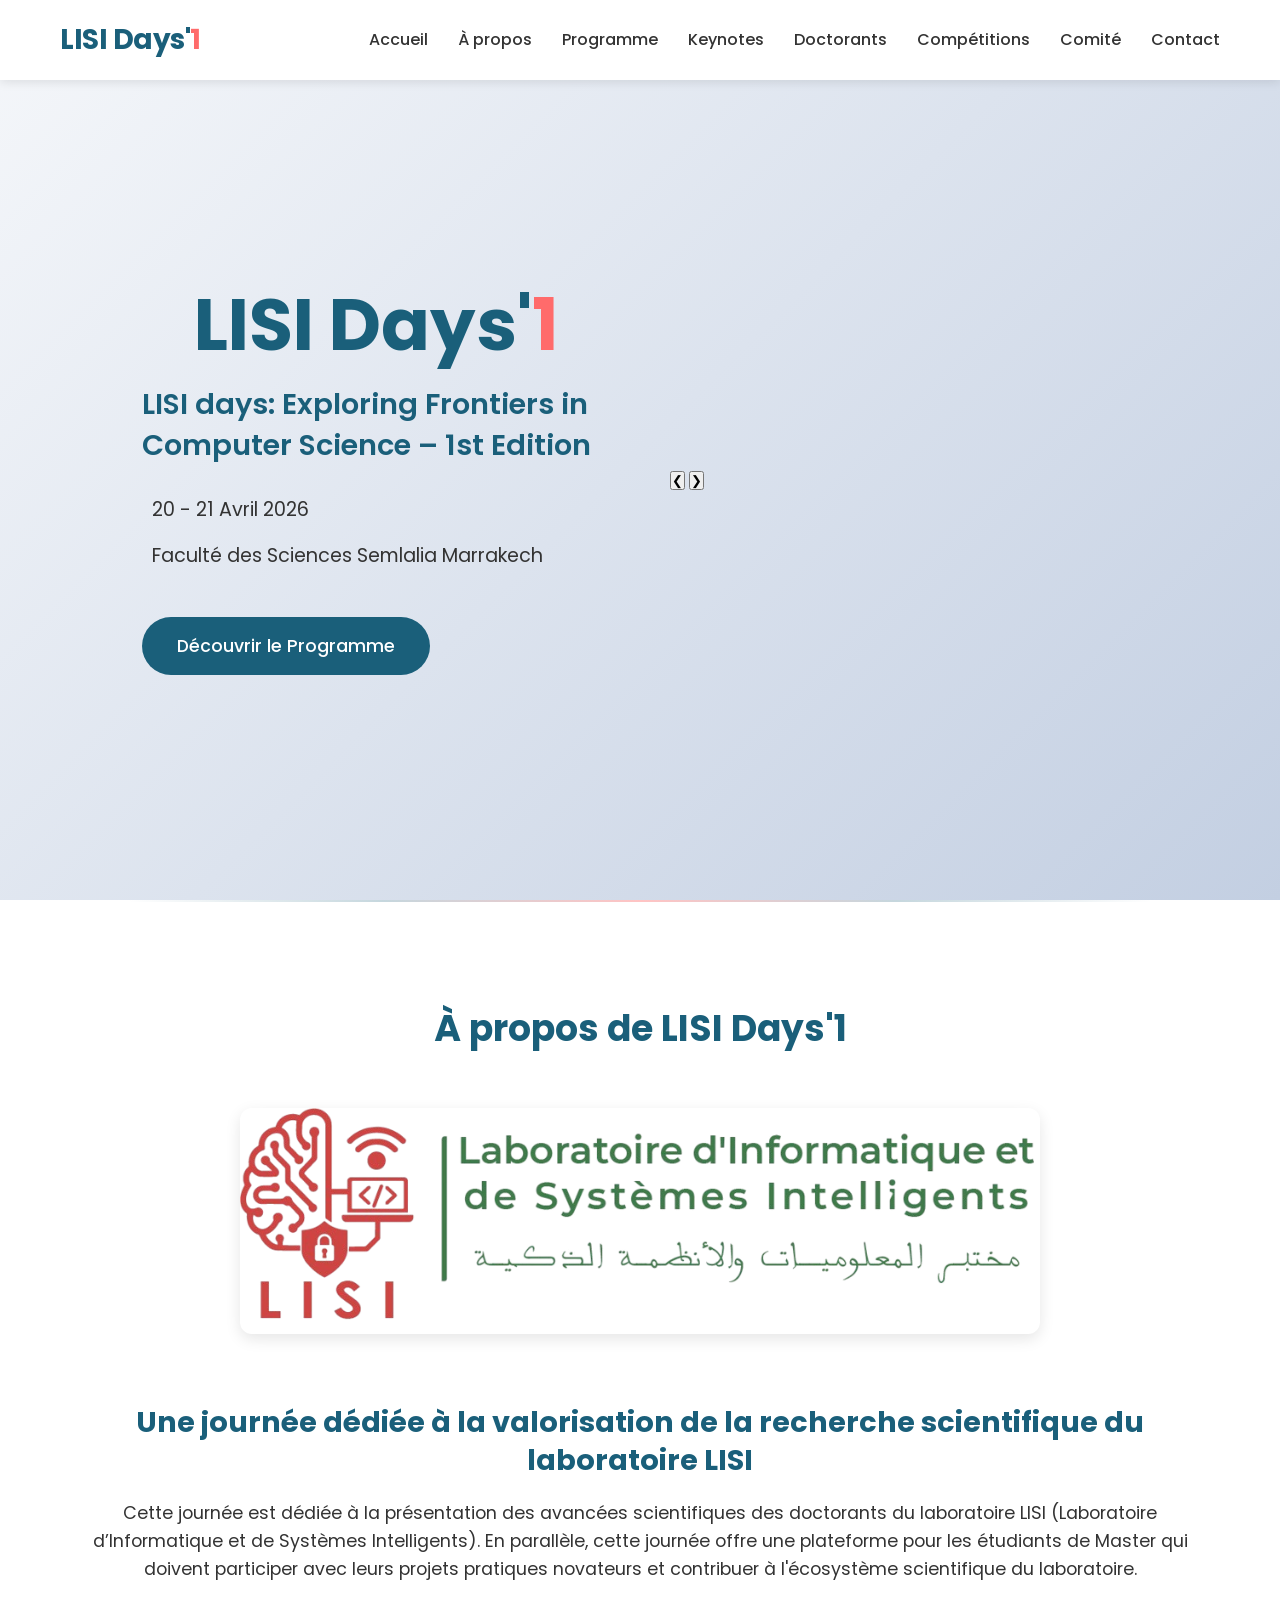
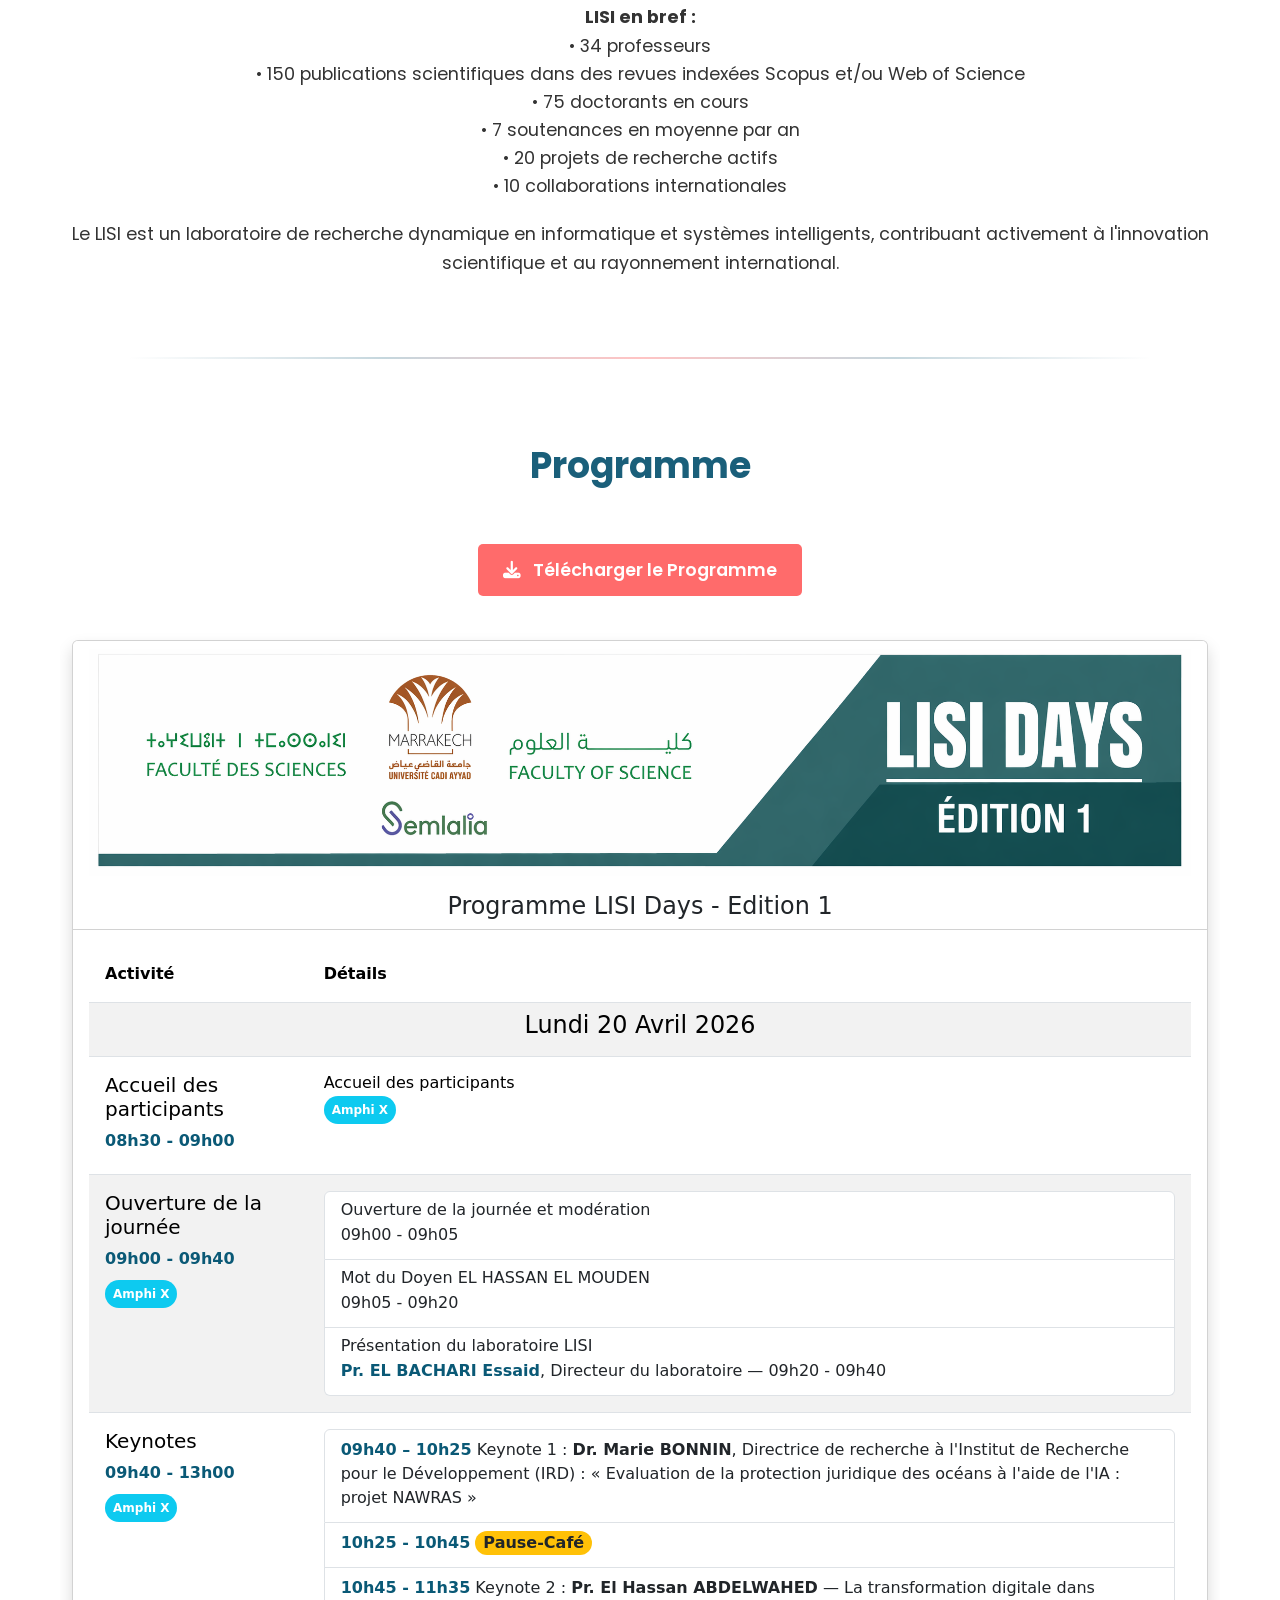
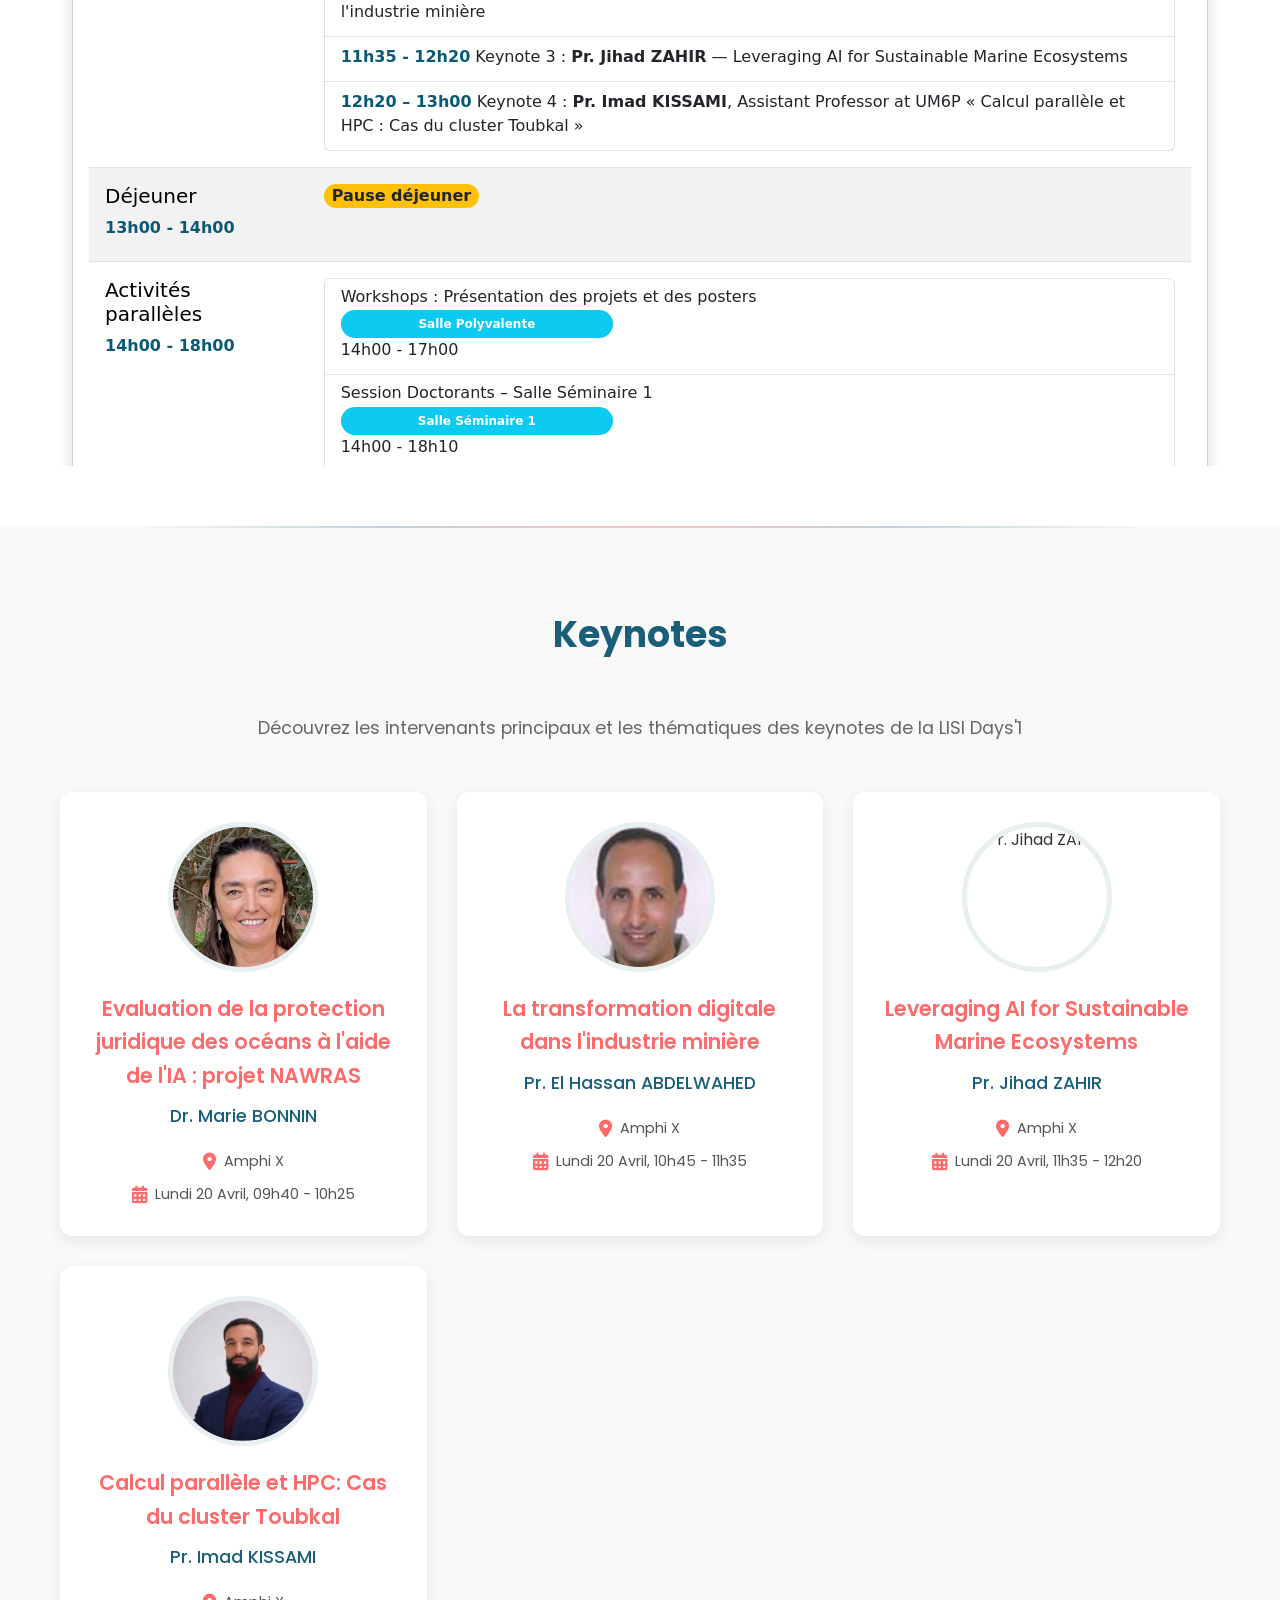
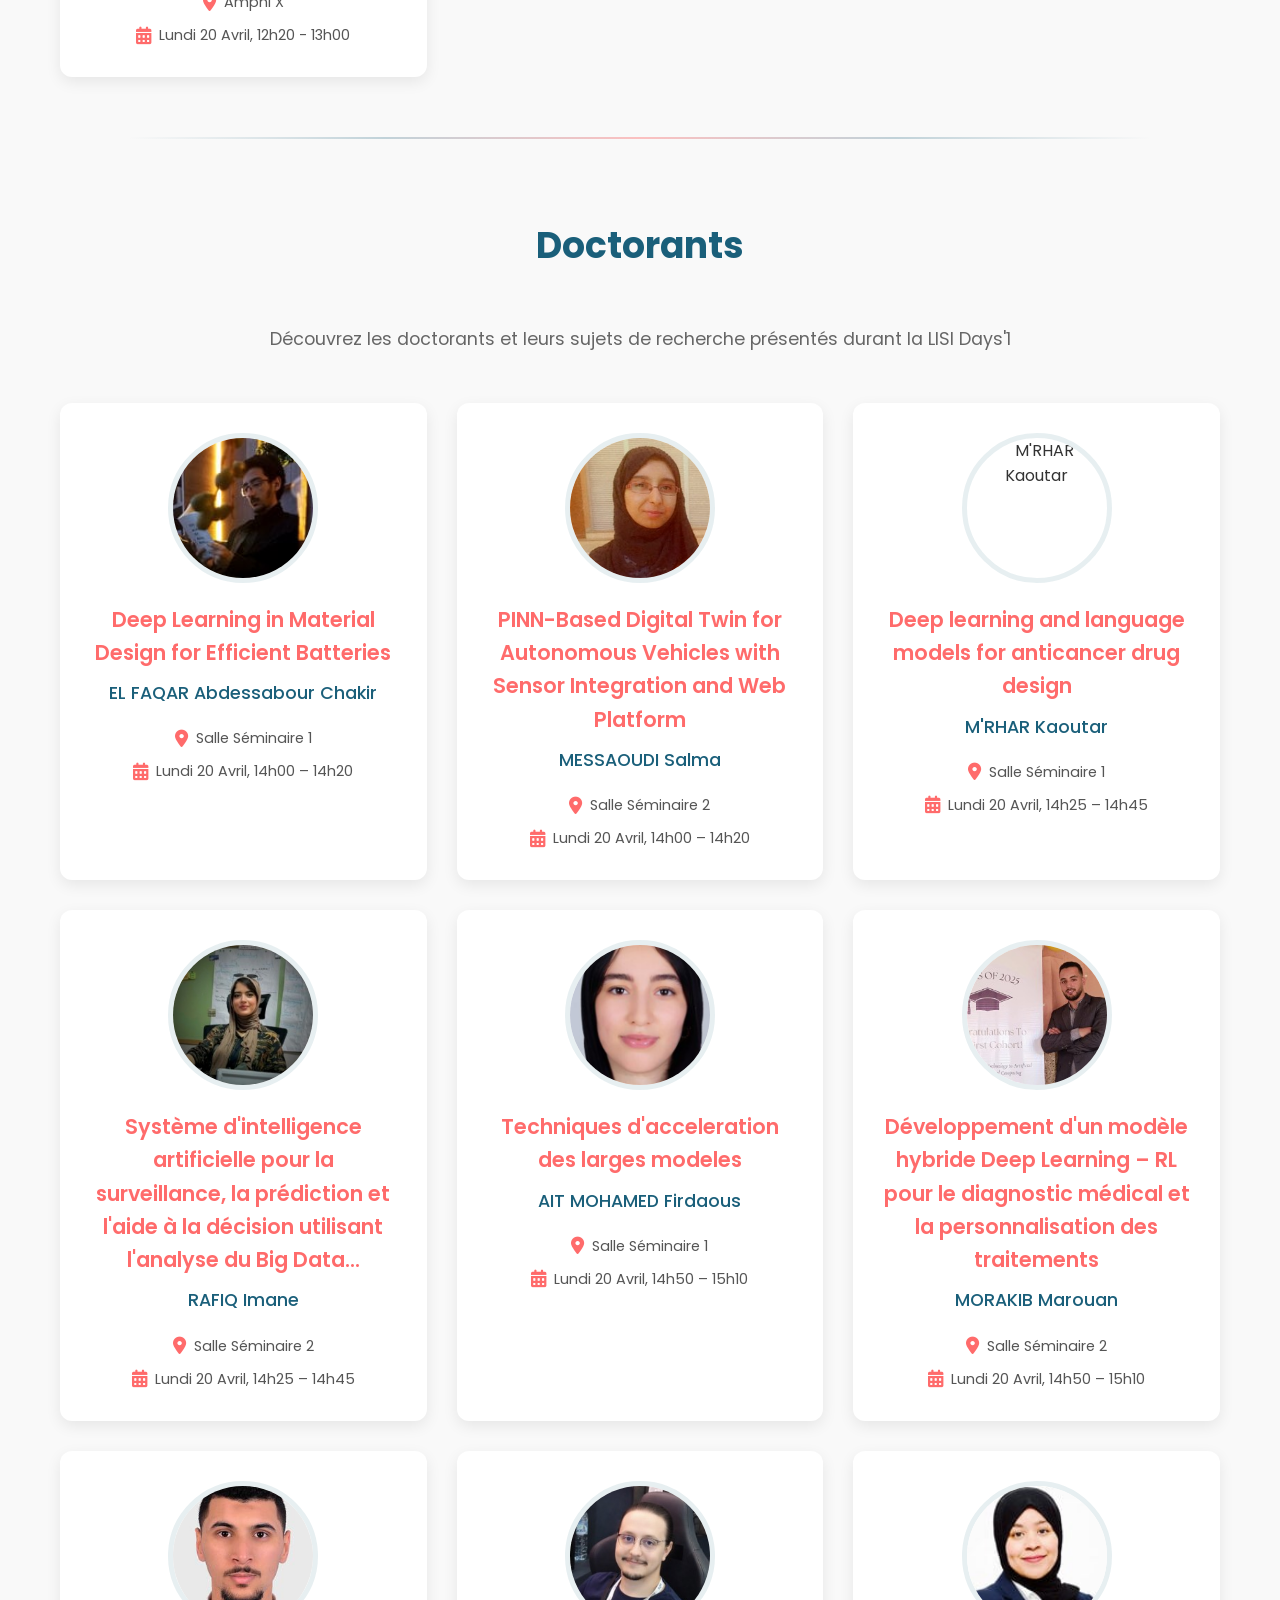
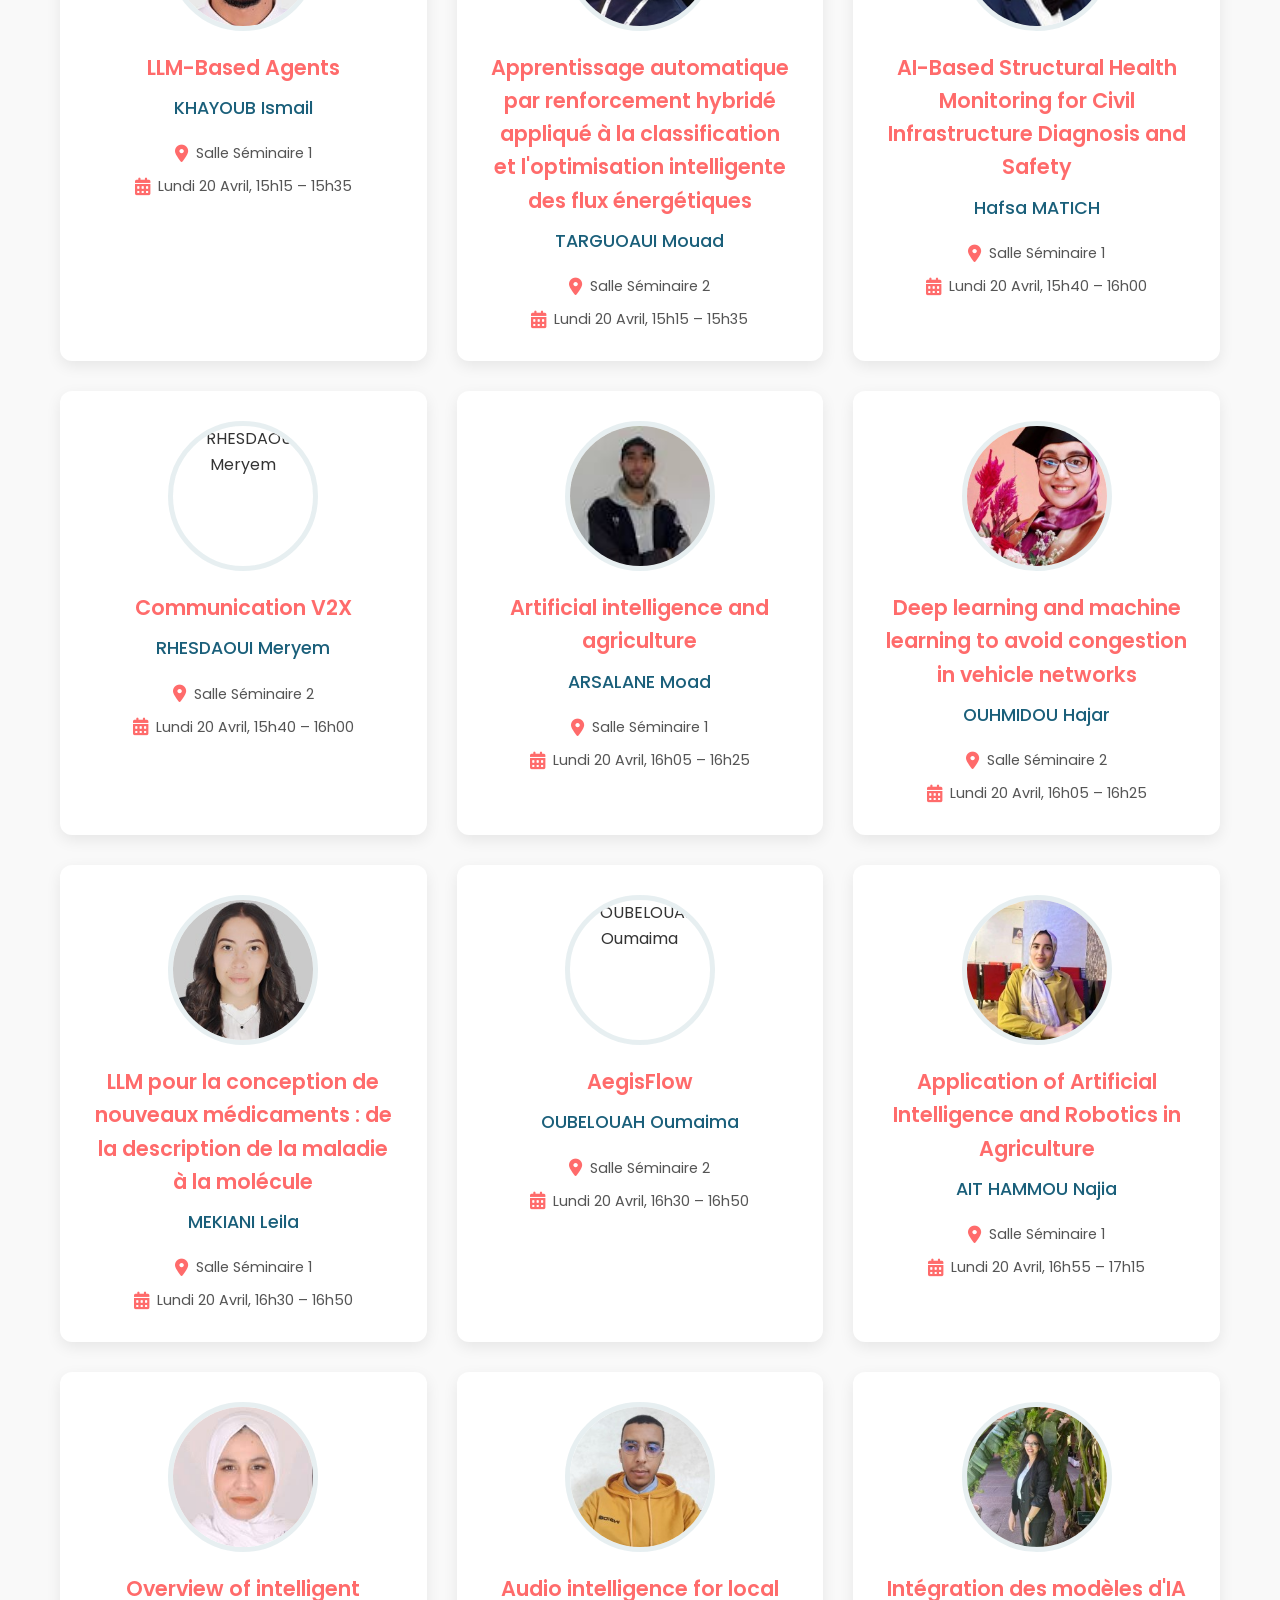
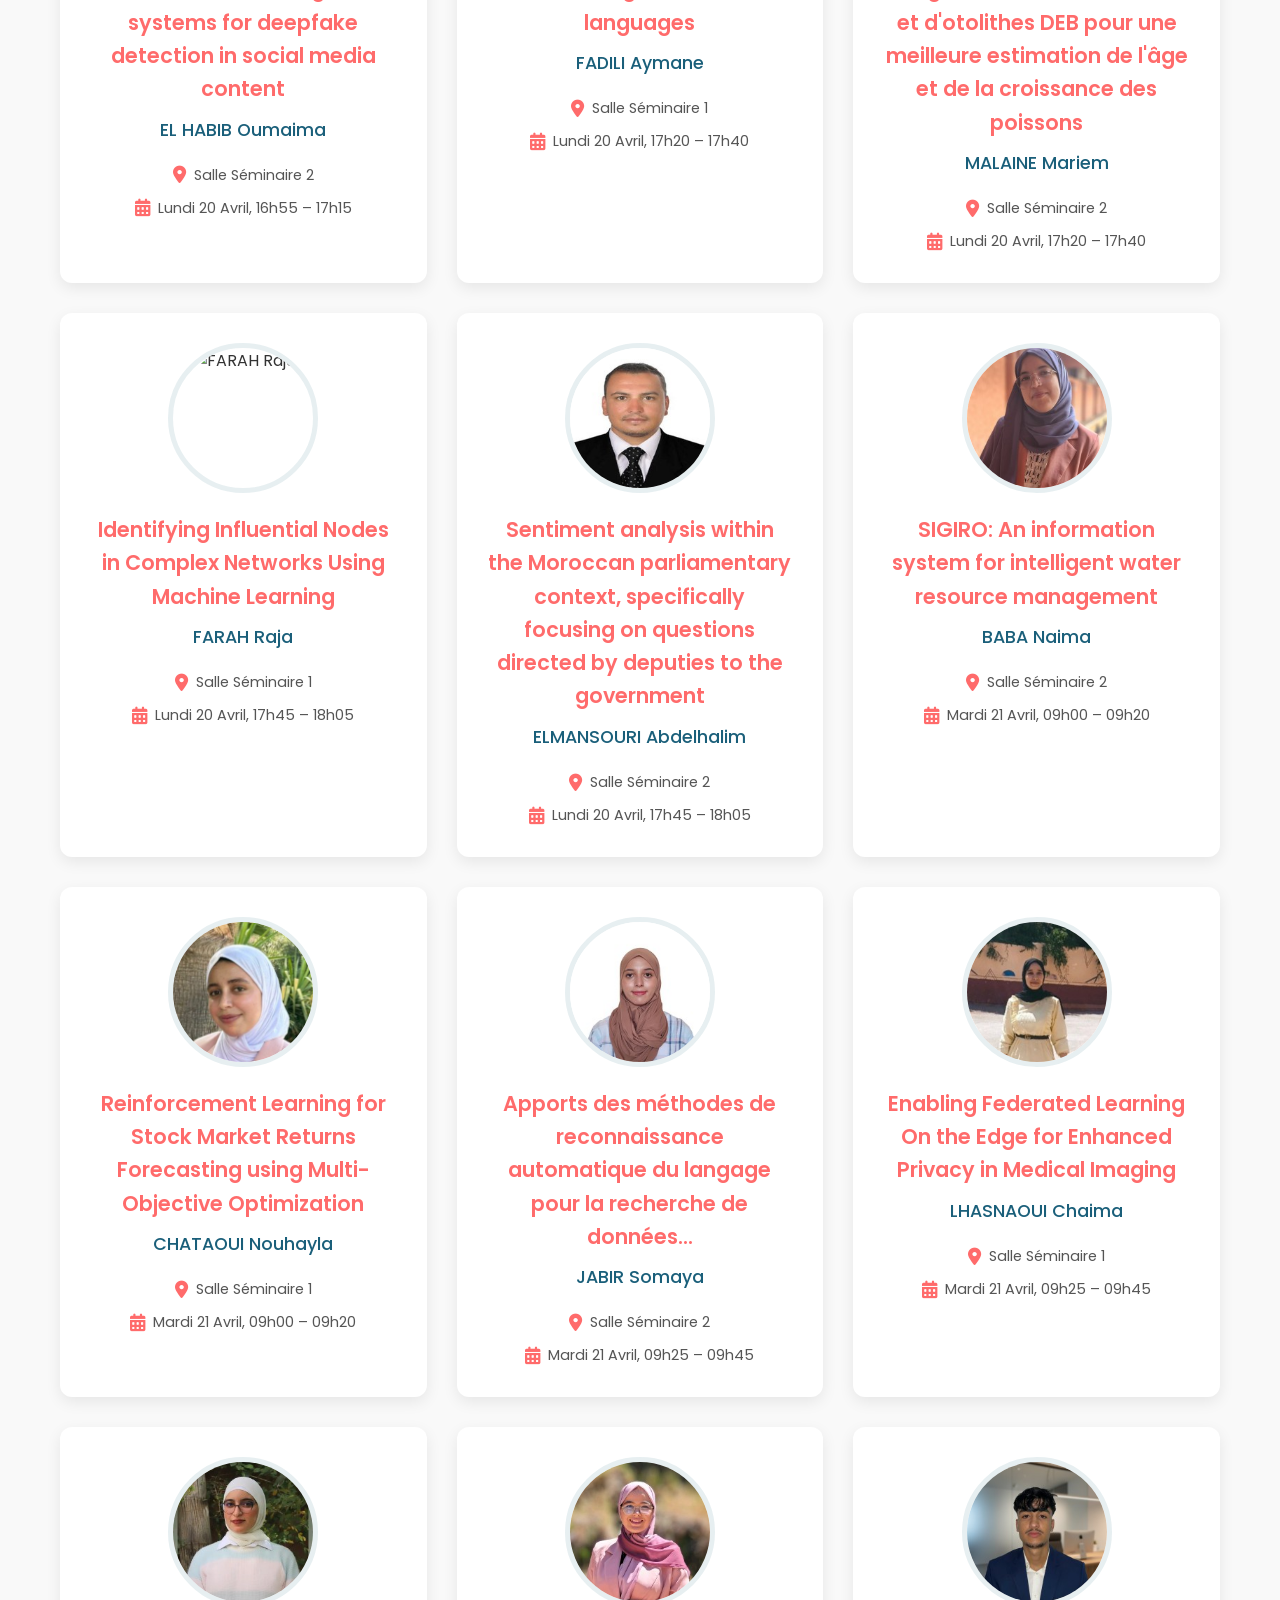
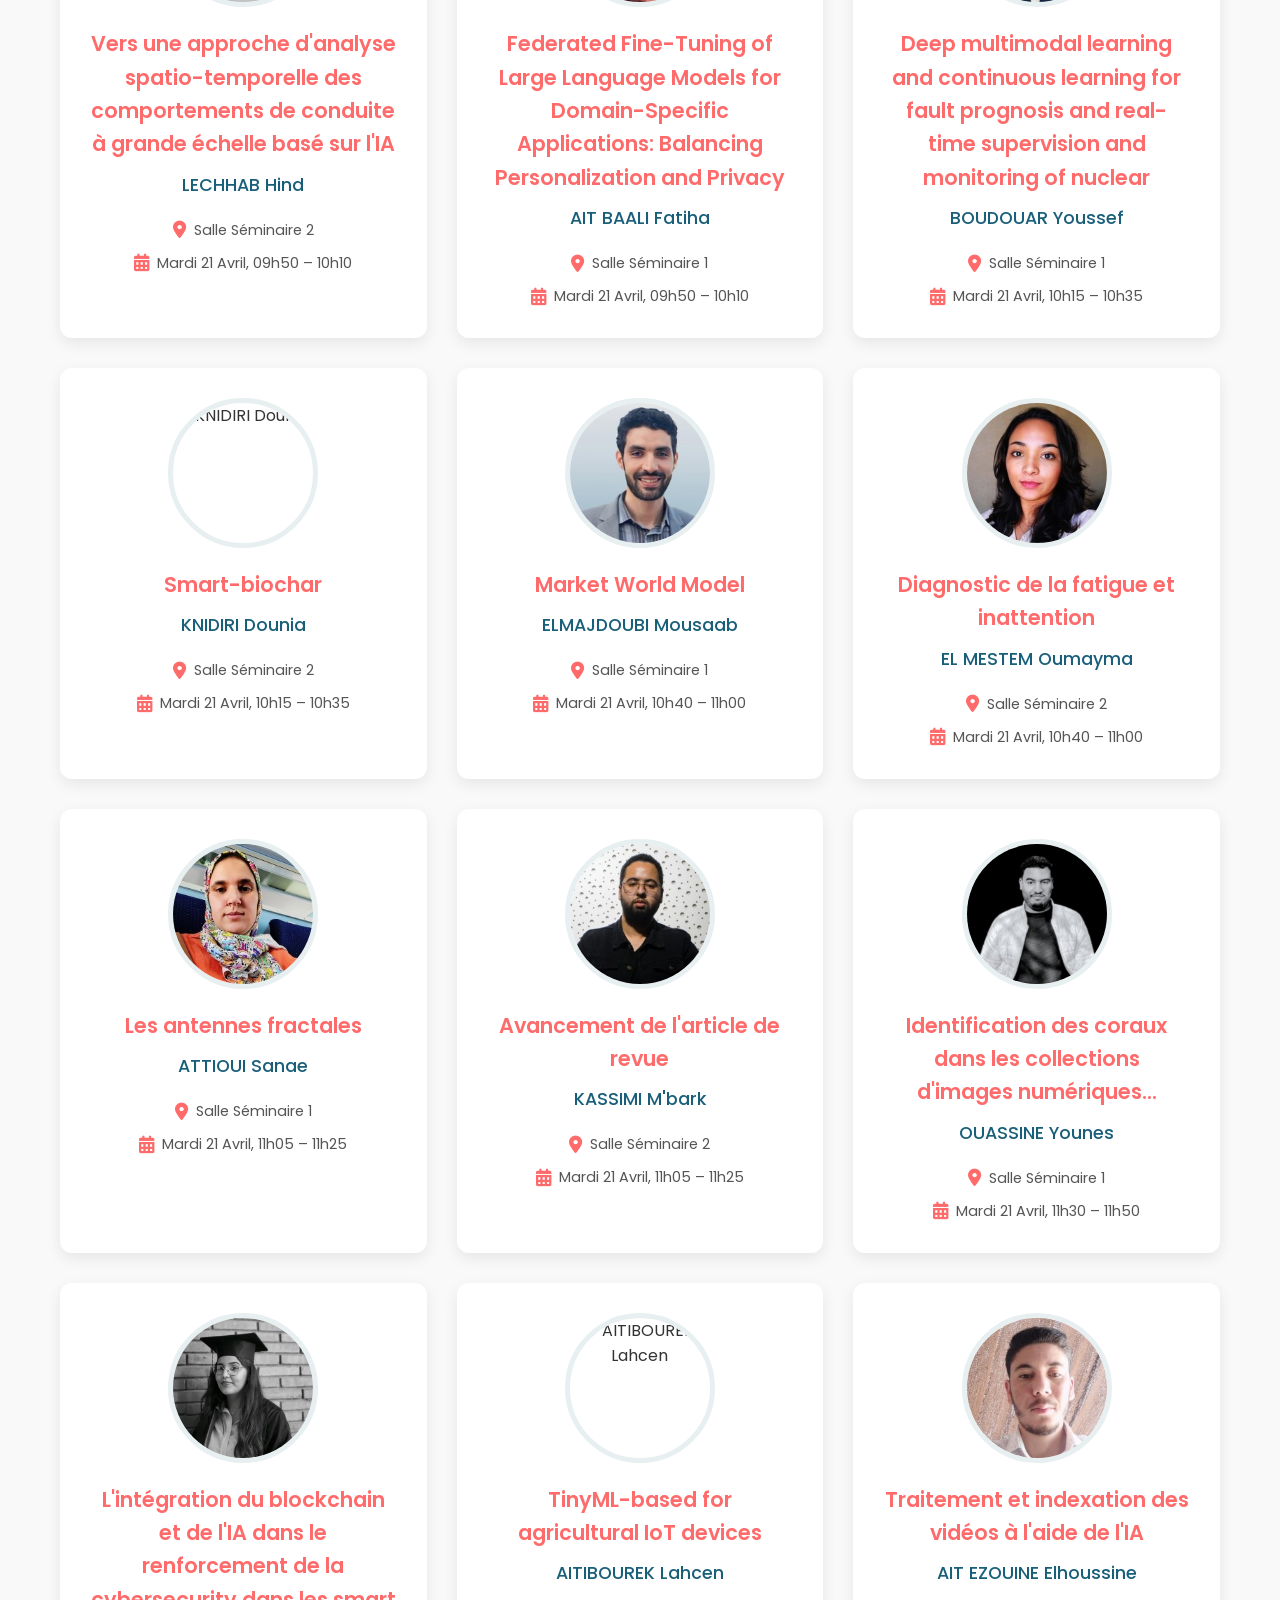
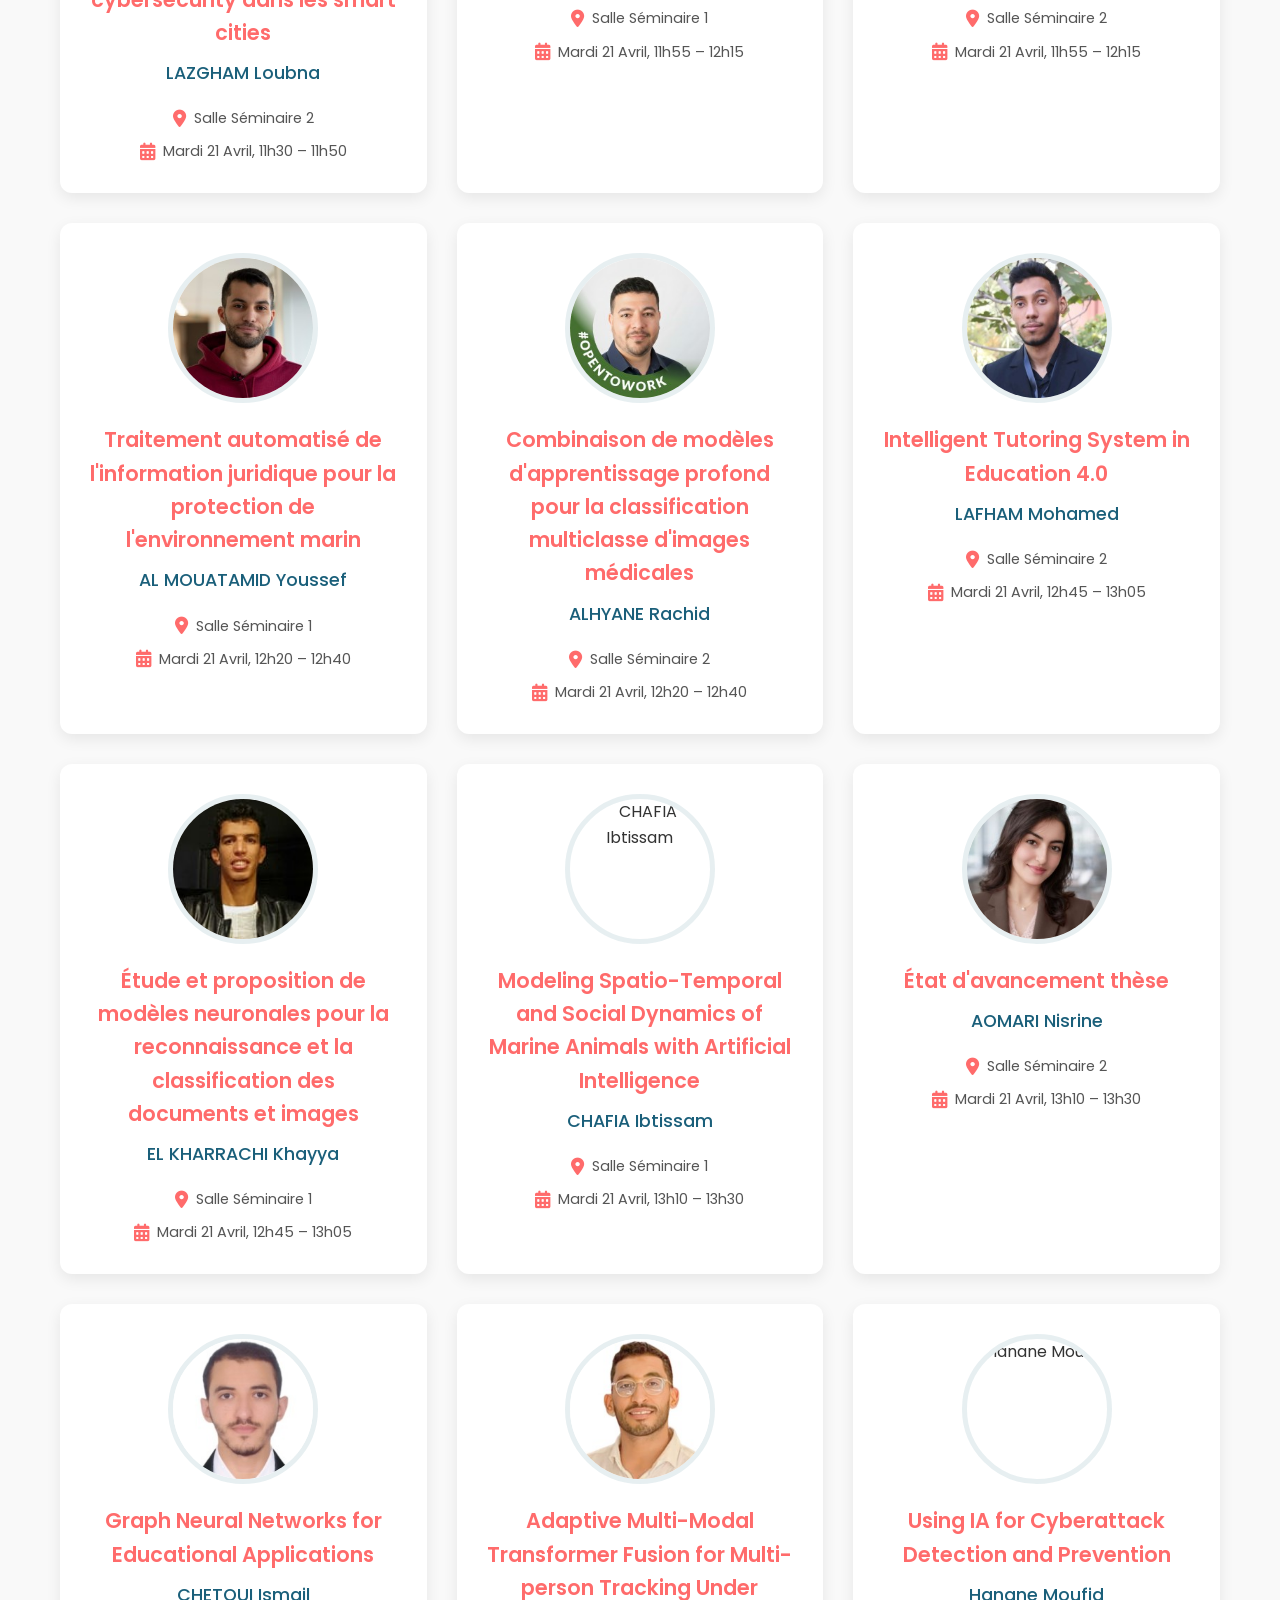
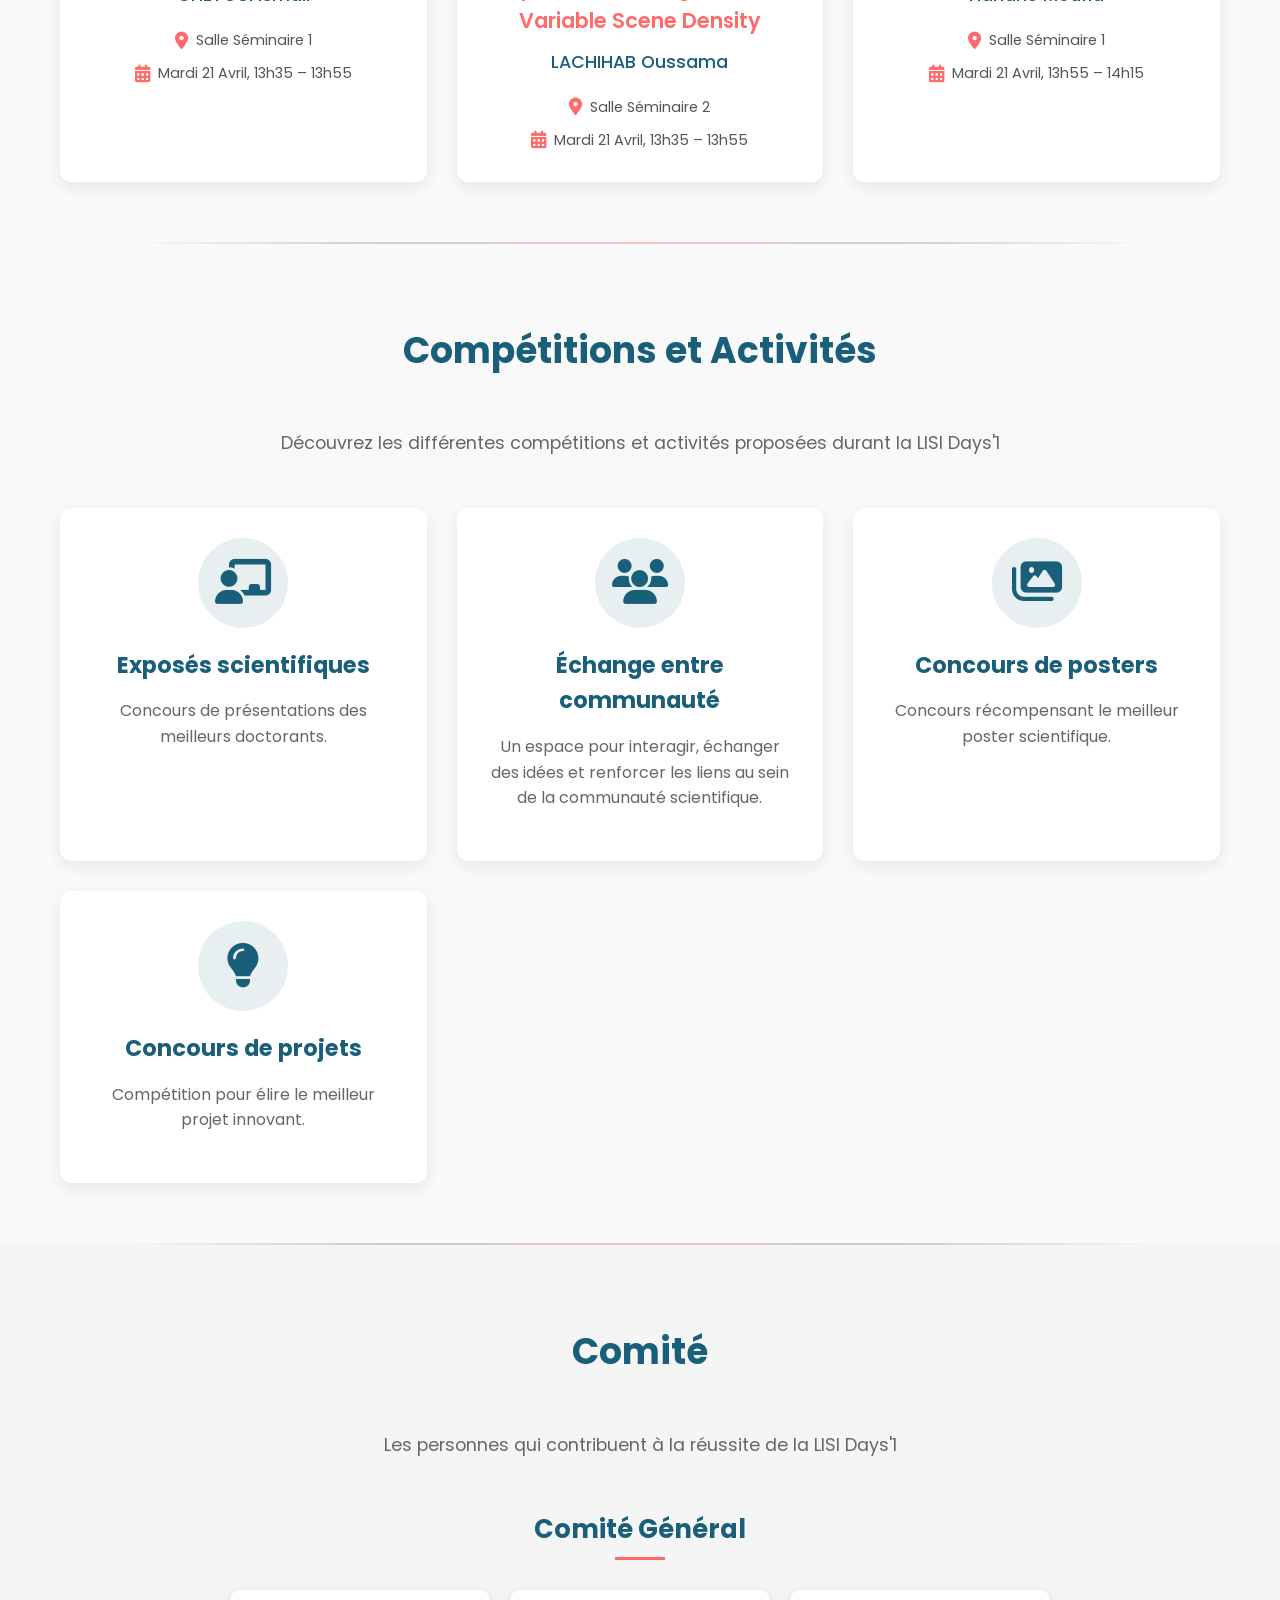
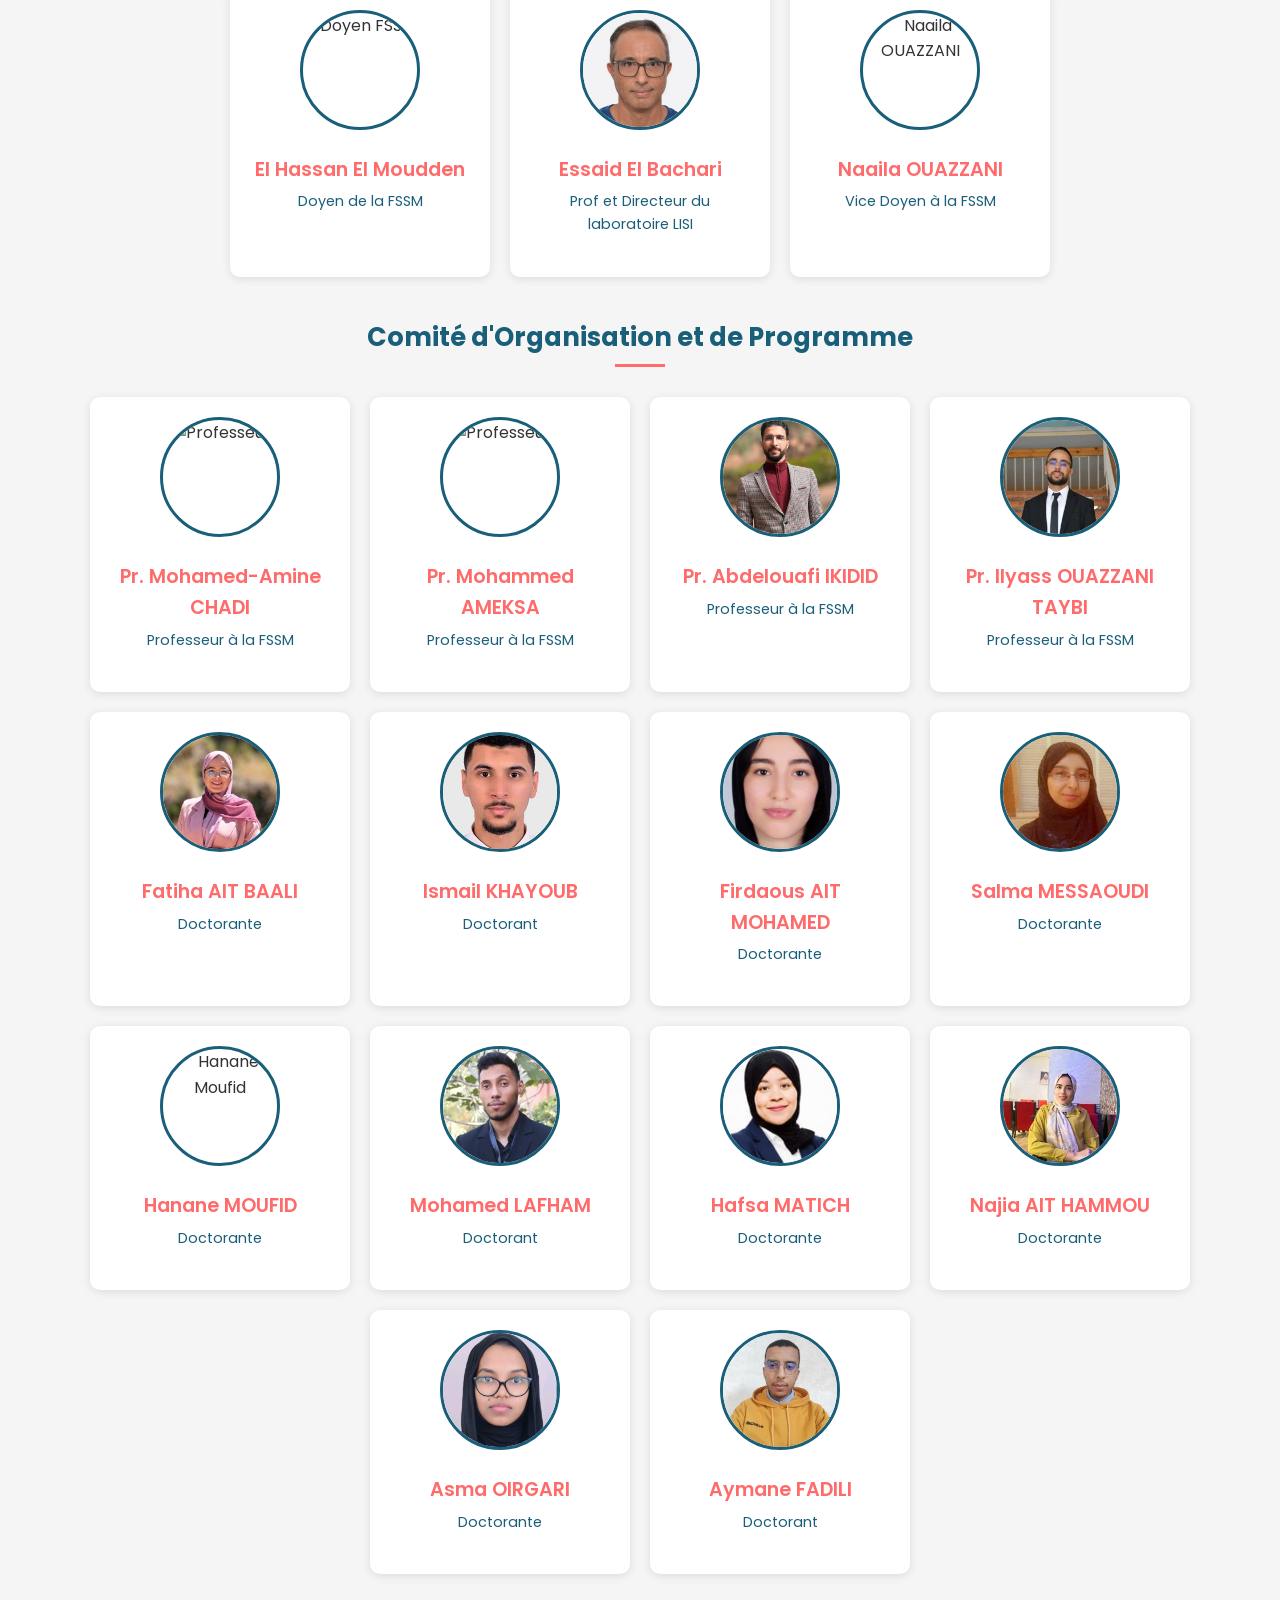
==== index.html @ 48414e9c "deploy21" ====
<!DOCTYPE html>

<html lang="fr">

<head>
  <script async="" src="https://www.googletagmanager.com/gtag/js?id=G-3JLZ805P6F"></script>
  <script>
    window.dataLayer = window.dataLayer || [];
    function gtag() { dataLayer.push(arguments); }
    gtag('js', new Date());

    gtag('config', 'G-3JLZ805P6F');
  </script>
  <meta charset="utf-8" />
  <meta content="width=device-width, initial-scale=1.0" name="viewport" />
  <link href="assets/images/icon.png" rel="icon" type="image/png" />
  <title>LISI Days1 - Lab Event</title>
  <!-- Favicon -->
  <link href="favicon.ico" rel="shortcut icon" type="image/x-icon" />
  <!-- CSS -->
  <link href="assets/css/style.css" rel="stylesheet" />
  <link href="assets/css/style_slider.css" rel="stylesheet" />
  <!-- Google Fonts -->
  <link href="https://fonts.googleapis.com" rel="preconnect" />
  <link crossorigin="" href="https://fonts.gstatic.com" rel="preconnect" />
  <link href="https://fonts.googleapis.com/css2?family=Poppins:wght@400;500;600;700&amp;display=swap"
    rel="stylesheet" />
  <!-- Font Awesome -->
  <link href="https://cdnjs.cloudflare.com/ajax/libs/font-awesome/6.4.0/css/all.min.css" rel="stylesheet" />
  <!-- Theme V2 -->
  <link href="assets/css/theme-v2.css" rel="stylesheet" />
</head>

<body>
  <!-- Header -->
  <header class="header" data-header="">
    <div class="container">
      <h1 class="logo">
        <a href="#">LISI Days'<span>1</span></a>
      </h1>
      <div class="menu-toggle" id="menuToggle">
        <span class="bar"></span>
        <span class="bar"></span>
        <span class="bar"></span>
      </div>
      <nav class="navbar" data-navbar="">
        <ul class="navbar-list">
          <li><a class="navbar-link" href="#home">Accueil</a></li>
          <li><a class="navbar-link" href="#about">À propos</a></li>
          <li><a class="navbar-link" href="#schedule">Programme</a></li>
          <li><a class="navbar-link" href="#conferences">Keynotes</a></li>
          <li><a class="navbar-link" href="#workshops">Doctorants</a></li>
          <li><a class="navbar-link" href="#competitions">Compétitions</a></li>
          <li><a class="navbar-link" href="#comite">Comité</a></li>
          <li><a class="navbar-link" href="#contact">Contact</a></li>
        </ul>
      </nav>
    </div>
  </header>
  <main>
    <!-- Hero Section -->
    <section class="hero" id="home">
      <div class="container">
        <div class="hero-content">
          <div class="hero-text">
            <h1 class="hero-title">LISI Days'<span>1</span></h1>
            <div class="hero-subtitle">
              <span class="highlight">LISI days: Exploring Frontiers in Computer Science – 1st Edition</span>
            </div>
            <div class="hero-date">
              <ion-icon name="calendar-outline"></ion-icon>
              20 - 21 Avril 2026
            </div>
            <div class="hero-location">
              <ion-icon name="location-outline"></ion-icon>
              Faculté des Sciences Semlalia Marrakech
            </div>
            <a class="hero-cta" href="#schedule">
              Découvrir le Programme
            </a>
          </div>
          <div class="hero-image">
            <div class="slider-container" id="imageSlider">
              <!-- Images will be added via JavaScript -->
            </div>
            <button class="slider-arrow prev" id="prevBtn">❮</button>
            <button class="slider-arrow next" id="nextBtn">❯</button>
            <div class="slider-controls" id="sliderDots"></div>
          </div>
        </div>
      </div>
    </section>
    <!-- Section À propos -->
    <section class="about" id="about">
      <div class="container">
        <h2 class="section-title">À propos de LISI Days'1</h2>
        <div class="about-content" style="flex-direction: column; align-items: center; text-align: center;">
          <div class="about-images" style="width: 100%; display: flex; justify-content: center;">
            <div class="image-grid" style="max-width: 800px; width: 100%;">

              <img alt="Atelier d'intelligence artificielle" class="about-img" src="assets/images/comite/semaine2.png"
                style="height: auto; max-height: 400px; object-fit: cover; width: 100%;" />
            </div>
          </div>
          <div class="about-text" style="align-items: center;">
            <h3 class="about-subtitle">Une journée dédiée à la valorisation de la recherche scientifique du laboratoire
              LISI</h3>
            <p class="about-description">
              Cette journée est dédiée à la présentation des avancées scientifiques des doctorants du laboratoire LISI
              (Laboratoire d’Informatique et de Systèmes Intelligents).
              En parallèle, cette journée offre une plateforme pour les étudiants de Master qui doivent participer avec
              leurs projets pratiques novateurs et contribuer à l'écosystème scientifique du laboratoire.
            </p>
            <p class="about-description">
              <strong>LISI en bref :</strong><br />
              • 34 professeurs<br />
              • 150 publications scientifiques dans des revues indexées Scopus et/ou Web of Science<br />
              • 75 doctorants en cours<br />
              • 7 soutenances en moyenne par an<br />
              • 20 projets de recherche actifs<br />
              • 10 collaborations internationales
            </p>
            <p class="about-description">
              Le LISI est un laboratoire de recherche dynamique en informatique et systèmes intelligents, contribuant
              activement à l'innovation scientifique et au rayonnement international.
            </p>
          </div>
        </div>
      </div>
    </section>
    <!-- Programme Section -->
    <section class="schedule" id="schedule">
      <div class="container">
        <h2 class="section-title">Programme</h2>
        <!-- Ajout du bouton de téléchargement -->
        <div class="download-container" style="text-align: center; margin-bottom: 20px;">
          <a class="hero-cta" download="" href="./assets/pdf/Programme_LISIDays.pdf"
            style="display: inline-block; background-color: #ff6b6b; color: white; padding: 12px 25px; border-radius: 5px; text-decoration: none; font-weight: 600; margin: 0 auto;">
            <i class="fas fa-download" style="margin-right: 8px;"></i> Télécharger le Programme
          </a>
        </div>
        <!-- Utilisation de la balise object pour afficher le PDF de manière responsive -->
        <div class="schedule-container" style="width: 100%; height: 0; padding-bottom: 125%; position: relative;">
          <object data="prog.html"
            style="width: 100%; height: 100%; position: absolute; top: 0; left: 0; border: none; -webkit-overflow-scrolling: touch;">
          </object>
        </div>
      </div>
    </section>
    <!-- Section Keynotes -->
    <section class="speakers" id="conferences">
      <div class="container">
        <h2 class="section-title">Keynotes</h2>
        <p class="section-description">Découvrez les intervenants principaux et les thématiques des keynotes de la
          LISI Days'1</p>
        <div class="speakers-grid">
          <!-- Keynote 1 -->
          <div class="speaker-card">
            <div class="speaker-image-circle">
              <img alt="Pr. Marie BONNIN" src="assets/images/speaker/Marie_BONNIN.png" />
            </div>
            <div class="speaker-info">
              <h3 class="speaker-talk-title">Evaluation de la protection juridique des océans à l'aide de l'IA : projet
                NAWRAS</h3>
              <p class="speaker-name">Dr. Marie BONNIN</p>
              <div class="speaker-details">
                <span><i class="fas fa-map-marker-alt"></i> Amphi X</span>
                <span><i class="fas fa-calendar-alt"></i> Lundi 20 Avril, 09h40 - 10h25</span>
              </div>
            </div>
          </div>
          <!-- Keynote 2 -->
          <div class="speaker-card">
            <div class="speaker-image-circle">
              <img alt="El Hassan ABDELWAHED" src="assets/images/speaker/ABDELWAHED.jpg" />
            </div>
            <div class="speaker-info">
              <h3 class="speaker-talk-title">La transformation digitale dans l'industrie minière</h3>
              <p class="speaker-name">Pr. El Hassan ABDELWAHED</p>
              <div class="speaker-details">
                <span><i class="fas fa-map-marker-alt"></i> Amphi X</span>
                <span><i class="fas fa-calendar-alt"></i> Lundi 20 Avril, 10h45 - 11h35</span>
              </div>
            </div>
          </div>
          <!-- Keynote 3 -->
          <div class="speaker-card">
            <div class="speaker-image-circle">
              <img alt="Pr. Jihad ZAHIR" src="assets/images/speaker/jihad.jpeg" />
            </div>
            <div class="speaker-info">
              <h3 class="speaker-talk-title">Leveraging AI for Sustainable Marine Ecosystems</h3>
              <p class="speaker-name">Pr. Jihad ZAHIR</p>
              <div class="speaker-details">
                <span><i class="fas fa-map-marker-alt"></i> Amphi X</span>
                <span><i class="fas fa-calendar-alt"></i> Lundi 20 Avril, 11h35 - 12h20</span>
              </div>
            </div>
          </div>
          <!-- Keynote 4 -->
          <div class="speaker-card">
            <div class="speaker-image-circle">
              <img alt="Pr. Imad KISSAMI" src="assets/images/speaker/kassimi.jpg" />
            </div>
            <div class="speaker-info">
              <h3 class="speaker-talk-title">Calcul parallèle et HPC: Cas du cluster Toubkal</h3>
              <p class="speaker-name">Pr. Imad KISSAMI</p>
              <div class="speaker-details">
                <span><i class="fas fa-map-marker-alt"></i> Amphi X</span>
                <span><i class="fas fa-calendar-alt"></i> Lundi 20 Avril, 12h20 - 13h00</span>
              </div>
            </div>
          </div>
        </div>
      </div>
    </section>
    <!-- Section Doctorants -->
    <section class="speakers" id="workshops">
      <div class="container">
        <h2 class="section-title">Doctorants</h2>
        <p class="section-description">Découvrez les doctorants et leurs sujets de recherche présentés durant la
          LISI Days'1</p>
        <div class="speakers-grid">
          <!-- Doctorant 1 -->
          <div class="speaker-card">
            <div class="speaker-image-circle">
              <img alt="EL FAQAR Abdessabour Chakir" src="assets/images/speaker/Abdessabour-Chakir-Elfaqar.png" />
            </div>
            <div class="speaker-info">
              <h3 class="speaker-talk-title">Deep Learning in Material Design for Efficient Batteries</h3>
              <p class="speaker-name">EL FAQAR Abdessabour Chakir</p>
              <div class="speaker-details">
                <span><i class="fas fa-map-marker-alt"></i> Salle Séminaire 1</span>
                <span><i class="fas fa-calendar-alt"></i> Lundi 20 Avril, 14h00 – 14h20</span>
              </div>
            </div>
          </div>
          <!-- Doctorant 2 -->
          <div class="speaker-card">
            <div class="speaker-image-circle">
              <img alt="MESSAOUDI Salma" src="assets/images/speaker/MESSAOUDI.jpg" />
            </div>
            <div class="speaker-info">
              <h3 class="speaker-talk-title">PINN-Based Digital Twin for Autonomous Vehicles with Sensor Integration and
                Web Platform</h3>
              <p class="speaker-name">MESSAOUDI Salma</p>
              <div class="speaker-details">
                <span><i class="fas fa-map-marker-alt"></i> Salle Séminaire 2</span>
                <span><i class="fas fa-calendar-alt"></i> Lundi 20 Avril, 14h00 – 14h20</span>
              </div>
            </div>
          </div>
          <!-- Doctorant 3 -->
          <div class="speaker-card">
            <div class="speaker-image-circle">
              <img alt="M'RHAR Kaoutar" src="assets/images/comite/femme.png" />
            </div>
            <div class="speaker-info">
              <h3 class="speaker-talk-title">Deep learning and language models for anticancer drug design</h3>
              <p class="speaker-name">M'RHAR Kaoutar</p>
              <div class="speaker-details">
                <span><i class="fas fa-map-marker-alt"></i> Salle Séminaire 1</span>
                <span><i class="fas fa-calendar-alt"></i> Lundi 20 Avril, 14h25 – 14h45</span>
              </div>
            </div>
          </div>
          <!-- Doctorant 4 -->
          <div class="speaker-card">
            <div class="speaker-image-circle">
              <img alt="RAFIQ Imane" src="assets/images/speaker/RAFIQ.jpg" />
            </div>
            <div class="speaker-info">
              <h3 class="speaker-talk-title">Système d'intelligence artificielle pour la surveillance, la prédiction et
                l'aide à la décision utilisant l'analyse du Big Data...</h3>
              <p class="speaker-name">RAFIQ Imane</p>
              <div class="speaker-details">
                <span><i class="fas fa-map-marker-alt"></i> Salle Séminaire 2</span>
                <span><i class="fas fa-calendar-alt"></i> Lundi 20 Avril, 14h25 – 14h45</span>
              </div>
            </div>
          </div>
          <!-- Doctorant 5 -->
          <div class="speaker-card">
            <div class="speaker-image-circle">
              <img alt="AIT MOHAMED Firdaous" src="assets/images/speaker/firdaous.png" />
            </div>
            <div class="speaker-info">
              <h3 class="speaker-talk-title">Techniques d'acceleration des larges modeles</h3>
              <p class="speaker-name">AIT MOHAMED Firdaous</p>
              <div class="speaker-details">
                <span><i class="fas fa-map-marker-alt"></i> Salle Séminaire 1</span>
                <span><i class="fas fa-calendar-alt"></i> Lundi 20 Avril, 14h50 – 15h10</span>
              </div>
            </div>
          </div>
          <!-- Doctorant 6 -->
          <div class="speaker-card">
            <div class="speaker-image-circle">
              <img alt="MORAKIB Marouan" src="assets/images/speaker/MORAKIB.jpg" />
            </div>
            <div class="speaker-info">
              <h3 class="speaker-talk-title">Développement d'un modèle hybride Deep Learning – RL pour le diagnostic
                médical et la personnalisation des traitements</h3>
              <p class="speaker-name">MORAKIB Marouan</p>
              <div class="speaker-details">
                <span><i class="fas fa-map-marker-alt"></i> Salle Séminaire 2</span>
                <span><i class="fas fa-calendar-alt"></i> Lundi 20 Avril, 14h50 – 15h10</span>
              </div>
            </div>
          </div>
          <!-- Doctorant 7 -->
          <div class="speaker-card">
            <div class="speaker-image-circle">
              <img alt="KHAYOUB Ismail" src="assets/images/speaker/khayoub.jpg" />
            </div>
            <div class="speaker-info">
              <h3 class="speaker-talk-title">LLM-Based Agents</h3>
              <p class="speaker-name">KHAYOUB Ismail</p>
              <div class="speaker-details">
                <span><i class="fas fa-map-marker-alt"></i> Salle Séminaire 1</span>
                <span><i class="fas fa-calendar-alt"></i> Lundi 20 Avril, 15h15 – 15h35</span>
              </div>
            </div>
          </div>
          <!-- Doctorant 8 -->
          <div class="speaker-card">
            <div class="speaker-image-circle">
              <img alt="TARGUOAUI Mouad" src="assets/images/speaker/TARGUAOUI.jpg" />
            </div>
            <div class="speaker-info">
              <h3 class="speaker-talk-title">Apprentissage automatique par renforcement hybridé appliqué à la
                classification et l'optimisation intelligente des flux énergétiques</h3>
              <p class="speaker-name">TARGUOAUI Mouad</p>
              <div class="speaker-details">
                <span><i class="fas fa-map-marker-alt"></i> Salle Séminaire 2</span>
                <span><i class="fas fa-calendar-alt"></i> Lundi 20 Avril, 15h15 – 15h35</span>
              </div>
            </div>
          </div>
          <!-- Doctorant 9 -->
          <div class="speaker-card">
            <div class="speaker-image-circle">
              <img alt="Hafsa MATICH" src="assets/images/speaker/Hafsa-Matich.png" />
            </div>
            <div class="speaker-info">
              <h3 class="speaker-talk-title">AI-Based Structural Health Monitoring for Civil Infrastructure Diagnosis
                and Safety</h3>
              <p class="speaker-name">Hafsa MATICH</p>
              <div class="speaker-details">
                <span><i class="fas fa-map-marker-alt"></i> Salle Séminaire 1</span>
                <span><i class="fas fa-calendar-alt"></i> Lundi 20 Avril, 15h40 – 16h00</span>
              </div>
            </div>
          </div>
          <!-- Doctorant 10 -->
          <div class="speaker-card">
            <div class="speaker-image-circle">
              <img alt="RHESDAOUI Meryem" src="assets/images/comite/femme.png" />
            </div>
            <div class="speaker-info">
              <h3 class="speaker-talk-title">Communication V2X</h3>
              <p class="speaker-name">RHESDAOUI Meryem</p>
              <div class="speaker-details">
                <span><i class="fas fa-map-marker-alt"></i> Salle Séminaire 2</span>
                <span><i class="fas fa-calendar-alt"></i> Lundi 20 Avril, 15h40 – 16h00</span>
              </div>
            </div>
          </div>
          <!-- Doctorant 11 -->
          <div class="speaker-card">
            <div class="speaker-image-circle">
              <img alt="ARSALANE Moad" src="assets/images/speaker/ARSALANE.jpg" />
            </div>
            <div class="speaker-info">
              <h3 class="speaker-talk-title">Artificial intelligence and agriculture</h3>
              <p class="speaker-name">ARSALANE Moad</p>
              <div class="speaker-details">
                <span><i class="fas fa-map-marker-alt"></i> Salle Séminaire 1</span>
                <span><i class="fas fa-calendar-alt"></i> Lundi 20 Avril, 16h05 – 16h25</span>
              </div>
            </div>
          </div>
          <!-- Doctorant 12 -->
          <div class="speaker-card">
            <div class="speaker-image-circle">
              <img alt="OUHMIDOU Hajar" src="assets/images/speaker/OUHMIDOU.jpg" />
            </div>
            <div class="speaker-info">
              <h3 class="speaker-talk-title">Deep learning and machine learning to avoid congestion in vehicle networks
              </h3>
              <p class="speaker-name">OUHMIDOU Hajar</p>
              <div class="speaker-details">
                <span><i class="fas fa-map-marker-alt"></i> Salle Séminaire 2</span>
                <span><i class="fas fa-calendar-alt"></i> Lundi 20 Avril, 16h05 – 16h25</span>
              </div>
            </div>
          </div>
          <!-- Doctorant 13 -->
          <div class="speaker-card">
            <div class="speaker-image-circle">
              <img alt="MEKIANI Leila" src="assets/images/speaker/MEKIANI.jpg" />
            </div>
            <div class="speaker-info">
              <h3 class="speaker-talk-title">LLM pour la conception de nouveaux médicaments : de la description de la
                maladie à la molécule</h3>
              <p class="speaker-name">MEKIANI Leila</p>
              <div class="speaker-details">
                <span><i class="fas fa-map-marker-alt"></i> Salle Séminaire 1</span>
                <span><i class="fas fa-calendar-alt"></i> Lundi 20 Avril, 16h30 – 16h50</span>
              </div>
            </div>
          </div>
          <!-- Doctorant 14 -->
          <div class="speaker-card">
            <div class="speaker-image-circle">
              <img alt="OUBELOUAH Oumaima" src="assets/images/comite/femme.png" />
            </div>
            <div class="speaker-info">
              <h3 class="speaker-talk-title">AegisFlow</h3>
              <p class="speaker-name">OUBELOUAH Oumaima</p>
              <div class="speaker-details">
                <span><i class="fas fa-map-marker-alt"></i> Salle Séminaire 2</span>
                <span><i class="fas fa-calendar-alt"></i> Lundi 20 Avril, 16h30 – 16h50</span>
              </div>
            </div>
          </div>
          <!-- Doctorant 15 -->
          <div class="speaker-card">
            <div class="speaker-image-circle">
              <img alt="AIT HAMMOU Najia" src="assets/images/speaker/AIT_HAMMOU.jpg" />
            </div>
            <div class="speaker-info">
              <h3 class="speaker-talk-title">Application of Artificial Intelligence and Robotics in Agriculture</h3>
              <p class="speaker-name">AIT HAMMOU Najia</p>
              <div class="speaker-details">
                <span><i class="fas fa-map-marker-alt"></i> Salle Séminaire 1</span>
                <span><i class="fas fa-calendar-alt"></i> Lundi 20 Avril, 16h55 – 17h15</span>
              </div>
            </div>
          </div>
          <!-- Doctorant 16 -->
          <div class="speaker-card">
            <div class="speaker-image-circle">
              <img alt="EL HABIB Oumaima" src="assets/images/speaker/EL_HABIB.jpg" />
            </div>
            <div class="speaker-info">
              <h3 class="speaker-talk-title">Overview of intelligent systems for deepfake detection in social media
                content</h3>
              <p class="speaker-name">EL HABIB Oumaima</p>
              <div class="speaker-details">
                <span><i class="fas fa-map-marker-alt"></i> Salle Séminaire 2</span>
                <span><i class="fas fa-calendar-alt"></i> Lundi 20 Avril, 16h55 – 17h15</span>
              </div>
            </div>
          </div>
          <!-- Doctorant 17 -->
          <div class="speaker-card">
            <div class="speaker-image-circle">
              <img alt="FADILI Aymane" src="assets/images/speaker/fadili.jpg" />
            </div>
            <div class="speaker-info">
              <h3 class="speaker-talk-title">Audio intelligence for local languages</h3>
              <p class="speaker-name">FADILI Aymane</p>
              <div class="speaker-details">
                <span><i class="fas fa-map-marker-alt"></i> Salle Séminaire 1</span>
                <span><i class="fas fa-calendar-alt"></i> Lundi 20 Avril, 17h20 – 17h40</span>
              </div>
            </div>
          </div>
          <!-- Doctorant 18 -->
          <div class="speaker-card">
            <div class="speaker-image-circle">
              <img alt="MALAINE Mariem" src="assets/images/speaker/MALAINE.jpg" />
            </div>
            <div class="speaker-info">
              <h3 class="speaker-talk-title">Intégration des modèles d'IA et d'otolithes DEB pour une meilleure
                estimation de l'âge et de la croissance des poissons</h3>
              <p class="speaker-name">MALAINE Mariem</p>
              <div class="speaker-details">
                <span><i class="fas fa-map-marker-alt"></i> Salle Séminaire 2</span>
                <span><i class="fas fa-calendar-alt"></i> Lundi 20 Avril, 17h20 – 17h40</span>
              </div>
            </div>
          </div>
          <!-- Doctorant 19 -->
          <div class="speaker-card">
            <div class="speaker-image-circle">
              <img alt="FARAH Raja" src="assets/images/comite/femme.png" />
            </div>
            <div class="speaker-info">
              <h3 class="speaker-talk-title">Identifying Influential Nodes in Complex Networks Using Machine Learning
              </h3>
              <p class="speaker-name">FARAH Raja</p>
              <div class="speaker-details">
                <span><i class="fas fa-map-marker-alt"></i> Salle Séminaire 1</span>
                <span><i class="fas fa-calendar-alt"></i> Lundi 20 Avril, 17h45 – 18h05</span>
              </div>
            </div>
          </div>
          <!-- Doctorant 20 -->
          <div class="speaker-card">
            <div class="speaker-image-circle">
              <img alt="ELMANSOURI Abdelhalim" src="assets/images/speaker/ELMANSOURI.jpg" />
            </div>
            <div class="speaker-info">
              <h3 class="speaker-talk-title">Sentiment analysis within the Moroccan parliamentary context, specifically
                focusing on questions directed by deputies to the government</h3>
              <p class="speaker-name">ELMANSOURI Abdelhalim</p>
              <div class="speaker-details">
                <span><i class="fas fa-map-marker-alt"></i> Salle Séminaire 2</span>
                <span><i class="fas fa-calendar-alt"></i> Lundi 20 Avril, 17h45 – 18h05</span>
              </div>
            </div>
          </div>
          <!-- Doctorant 21 -->
          <div class="speaker-card">
            <div class="speaker-image-circle">
              <img alt="BABA Naima" src="assets/images/speaker/baba.jpg" />
            </div>
            <div class="speaker-info">
              <h3 class="speaker-talk-title">SIGIRO: An information system for intelligent water resource management
              </h3>
              <p class="speaker-name">BABA Naima</p>
              <div class="speaker-details">
                <span><i class="fas fa-map-marker-alt"></i> Salle Séminaire 2</span>
                <span><i class="fas fa-calendar-alt"></i> Mardi 21 Avril, 09h00 – 09h20</span>
              </div>
            </div>
          </div>
          <!-- Doctorant 22 -->
          <div class="speaker-card">
            <div class="speaker-image-circle">
              <img alt="CHATAOUI Nouhayla" src="assets/images/speaker/Chataoui.png" />
            </div>
            <div class="speaker-info">
              <h3 class="speaker-talk-title">Reinforcement Learning for Stock Market Returns Forecasting using
                Multi-Objective Optimization</h3>
              <p class="speaker-name">CHATAOUI Nouhayla</p>
              <div class="speaker-details">
                <span><i class="fas fa-map-marker-alt"></i> Salle Séminaire 1</span>
                <span><i class="fas fa-calendar-alt"></i> Mardi 21 Avril, 09h00 – 09h20</span>
              </div>
            </div>
          </div>
          <!-- Doctorant 23 -->
          <div class="speaker-card">
            <div class="speaker-image-circle">
              <img alt="JABIR Somaya" src="assets/images/speaker/jabir.jpg" />
            </div>
            <div class="speaker-info">
              <h3 class="speaker-talk-title">Apports des méthodes de reconnaissance automatique du langage pour la
                recherche de données...</h3>
              <p class="speaker-name">JABIR Somaya</p>
              <div class="speaker-details">
                <span><i class="fas fa-map-marker-alt"></i> Salle Séminaire 2</span>
                <span><i class="fas fa-calendar-alt"></i> Mardi 21 Avril, 09h25 – 09h45</span>
              </div>
            </div>
          </div>
          <!-- Doctorant 24 -->
          <div class="speaker-card">
            <div class="speaker-image-circle">
              <img alt="LHASNAOUI Chaima" src="assets/images/speaker/LHASNAOUI.jpg" />
            </div>
            <div class="speaker-info">
              <h3 class="speaker-talk-title">Enabling Federated Learning On the Edge for Enhanced Privacy in Medical
                Imaging</h3>
              <p class="speaker-name">LHASNAOUI Chaima</p>
              <div class="speaker-details">
                <span><i class="fas fa-map-marker-alt"></i> Salle Séminaire 1</span>
                <span><i class="fas fa-calendar-alt"></i> Mardi 21 Avril, 09h25 – 09h45</span>
              </div>
            </div>
          </div>
          <!-- Doctorant 25 -->
          <div class="speaker-card">
            <div class="speaker-image-circle">
              <img alt="LECHHAB Hind" src="assets/images/speaker/LECHHAB.jpg" />
            </div>
            <div class="speaker-info">
              <h3 class="speaker-talk-title">Vers une approche d'analyse spatio-temporelle des comportements de conduite
                à grande échelle basé sur l'IA</h3>
              <p class="speaker-name">LECHHAB Hind</p>
              <div class="speaker-details">
                <span><i class="fas fa-map-marker-alt"></i> Salle Séminaire 2</span>
                <span><i class="fas fa-calendar-alt"></i> Mardi 21 Avril, 09h50 – 10h10</span>
              </div>
            </div>
          </div>
          <!-- Doctorant 26 -->
          <div class="speaker-card">
            <div class="speaker-image-circle">
              <img alt="AIT BAALI Fatiha" src="assets/images/speaker/fatiha-baali.jpg" />
            </div>
            <div class="speaker-info">
              <h3 class="speaker-talk-title">Federated Fine-Tuning of Large Language Models for Domain-Specific
                Applications: Balancing Personalization and Privacy</h3>
              <p class="speaker-name">AIT BAALI Fatiha</p>
              <div class="speaker-details">
                <span><i class="fas fa-map-marker-alt"></i> Salle Séminaire 1</span>
                <span><i class="fas fa-calendar-alt"></i> Mardi 21 Avril, 09h50 – 10h10</span>
              </div>
            </div>
          </div>
          <!-- Doctorant 27 -->
          <div class="speaker-card">
            <div class="speaker-image-circle">
              <img alt="BOUDOUAR Youssef" src="assets/images/speaker/BOUDOUAR.jpg" />
            </div>
            <div class="speaker-info">
              <h3 class="speaker-talk-title">Deep multimodal learning and continuous learning for fault prognosis and
                real-time supervision and monitoring of nuclear</h3>
              <p class="speaker-name">BOUDOUAR Youssef</p>
              <div class="speaker-details">
                <span><i class="fas fa-map-marker-alt"></i> Salle Séminaire 1</span>
                <span><i class="fas fa-calendar-alt"></i> Mardi 21 Avril, 10h15 – 10h35</span>
              </div>
            </div>
          </div>
          <!-- Doctorant 28 -->
          <div class="speaker-card">
            <div class="speaker-image-circle">
              <img alt="KNIDIRI Dounia" src="assets/images/comite/femme.png" />
            </div>
            <div class="speaker-info">
              <h3 class="speaker-talk-title">Smart-biochar</h3>
              <p class="speaker-name">KNIDIRI Dounia</p>
              <div class="speaker-details">
                <span><i class="fas fa-map-marker-alt"></i> Salle Séminaire 2</span>
                <span><i class="fas fa-calendar-alt"></i> Mardi 21 Avril, 10h15 – 10h35</span>
              </div>
            </div>
          </div>
          <!-- Doctorant 29 -->
          <div class="speaker-card">
            <div class="speaker-image-circle">
              <img alt="ELMAJDOUBI Mousaab" src="assets/images/speaker/ELMAJDOUBI.jpg" />
            </div>
            <div class="speaker-info">
              <h3 class="speaker-talk-title">Market World Model</h3>
              <p class="speaker-name">ELMAJDOUBI Mousaab</p>
              <div class="speaker-details">
                <span><i class="fas fa-map-marker-alt"></i> Salle Séminaire 1</span>
                <span><i class="fas fa-calendar-alt"></i> Mardi 21 Avril, 10h40 – 11h00</span>
              </div>
            </div>
          </div>
          <!-- Doctorant 30 -->
          <div class="speaker-card">
            <div class="speaker-image-circle">
              <img alt="EL MESTEM Oumayma" src="assets/images/speaker/EL_MESTEM.jpg" />
            </div>
            <div class="speaker-info">
              <h3 class="speaker-talk-title">Diagnostic de la fatigue et inattention</h3>
              <p class="speaker-name">EL MESTEM Oumayma</p>
              <div class="speaker-details">
                <span><i class="fas fa-map-marker-alt"></i> Salle Séminaire 2</span>
                <span><i class="fas fa-calendar-alt"></i> Mardi 21 Avril, 10h40 – 11h00</span>
              </div>
            </div>
          </div>
          <!-- Doctorant 31 -->
          <div class="speaker-card">
            <div class="speaker-image-circle">
              <img alt="ATTIOUI Sanae" src="assets/images/speaker/ATTIOUI.jpg" />
            </div>
            <div class="speaker-info">
              <h3 class="speaker-talk-title">Les antennes fractales</h3>
              <p class="speaker-name">ATTIOUI Sanae</p>
              <div class="speaker-details">
                <span><i class="fas fa-map-marker-alt"></i> Salle Séminaire 1</span>
                <span><i class="fas fa-calendar-alt"></i> Mardi 21 Avril, 11h05 – 11h25</span>
              </div>
            </div>
          </div>
          <!-- Doctorant 32 -->
          <div class="speaker-card">
            <div class="speaker-image-circle">
              <img alt="KASSIMI M'bark" src="assets/images/speaker/Mbark.jpg" />
            </div>
            <div class="speaker-info">
              <h3 class="speaker-talk-title">Avancement de l'article de revue</h3>
              <p class="speaker-name">KASSIMI M'bark</p>
              <div class="speaker-details">
                <span><i class="fas fa-map-marker-alt"></i> Salle Séminaire 2</span>
                <span><i class="fas fa-calendar-alt"></i> Mardi 21 Avril, 11h05 – 11h25</span>
              </div>
            </div>
          </div>
          <!-- Doctorant 33 -->
          <div class="speaker-card">
            <div class="speaker-image-circle">
              <img alt="OUASSINE Younes" src="assets/images/speaker/OUASSINE.jpg" />
            </div>
            <div class="speaker-info">
              <h3 class="speaker-talk-title">Identification des coraux dans les collections d'images numériques...</h3>
              <p class="speaker-name">OUASSINE Younes</p>
              <div class="speaker-details">
                <span><i class="fas fa-map-marker-alt"></i> Salle Séminaire 1</span>
                <span><i class="fas fa-calendar-alt"></i> Mardi 21 Avril, 11h30 – 11h50</span>
              </div>
            </div>
          </div>
          <!-- Doctorant 34 -->
          <div class="speaker-card">
            <div class="speaker-image-circle">
              <img alt="LAZGHAM Loubna" src="assets/images/speaker/lazgham.png" />
            </div>
            <div class="speaker-info">
              <h3 class="speaker-talk-title">L'intégration du blockchain et de l'IA dans le renforcement de la
                cybersecurity dans les smart cities</h3>
              <p class="speaker-name">LAZGHAM Loubna</p>
              <div class="speaker-details">
                <span><i class="fas fa-map-marker-alt"></i> Salle Séminaire 2</span>
                <span><i class="fas fa-calendar-alt"></i> Mardi 21 Avril, 11h30 – 11h50</span>
              </div>
            </div>
          </div>
          <!-- Doctorant 35 -->
          <div class="speaker-card">
            <div class="speaker-image-circle">
              <img alt="AITIBOUREK Lahcen" src="assets/images/comite/homme.png" />
            </div>
            <div class="speaker-info">
              <h3 class="speaker-talk-title">TinyML-based for agricultural IoT devices</h3>
              <p class="speaker-name">AITIBOUREK Lahcen</p>
              <div class="speaker-details">
                <span><i class="fas fa-map-marker-alt"></i> Salle Séminaire 1</span>
                <span><i class="fas fa-calendar-alt"></i> Mardi 21 Avril, 11h55 – 12h15</span>
              </div>
            </div>
          </div>
          <!-- Doctorant 36 -->
          <div class="speaker-card">
            <div class="speaker-image-circle">
              <img alt="AIT EZOUINE Elhoussine" src="assets/images/speaker/AIT_EZOUINE.jpg" />
            </div>
            <div class="speaker-info">
              <h3 class="speaker-talk-title">Traitement et indexation des vidéos à l'aide de l'IA</h3>
              <p class="speaker-name">AIT EZOUINE Elhoussine</p>
              <div class="speaker-details">
                <span><i class="fas fa-map-marker-alt"></i> Salle Séminaire 2</span>
                <span><i class="fas fa-calendar-alt"></i> Mardi 21 Avril, 11h55 – 12h15</span>
              </div>
            </div>
          </div>
          <!-- Doctorant 37 -->
          <div class="speaker-card">
            <div class="speaker-image-circle">
              <img alt="AL MOUATAMID Youssef" src="assets/images/speaker/AL_MOUATAMID.jpg" />
            </div>
            <div class="speaker-info">
              <h3 class="speaker-talk-title">Traitement automatisé de l'information juridique pour la protection de
                l'environnement marin</h3>
              <p class="speaker-name">AL MOUATAMID Youssef</p>
              <div class="speaker-details">
                <span><i class="fas fa-map-marker-alt"></i> Salle Séminaire 1</span>
                <span><i class="fas fa-calendar-alt"></i> Mardi 21 Avril, 12h20 – 12h40</span>
              </div>
            </div>
          </div>
          <!-- Doctorant 38 -->
          <div class="speaker-card">
            <div class="speaker-image-circle">
              <img alt="ALHYANE Rachid" src="assets/images/speaker/ALHYANE.jpg" />
            </div>
            <div class="speaker-info">
              <h3 class="speaker-talk-title">Combinaison de modèles d'apprentissage profond pour la classification
                multiclasse d'images médicales</h3>
              <p class="speaker-name">ALHYANE Rachid</p>
              <div class="speaker-details">
                <span><i class="fas fa-map-marker-alt"></i> Salle Séminaire 2</span>
                <span><i class="fas fa-calendar-alt"></i> Mardi 21 Avril, 12h20 – 12h40</span>
              </div>
            </div>
          </div>
          <!-- Doctorant 39 -->
          <div class="speaker-card">
            <div class="speaker-image-circle">
              <img alt="LAFHAM Mohamed" src="assets/images/speaker/lafham.jpg" />
            </div>
            <div class="speaker-info">
              <h3 class="speaker-talk-title">Intelligent Tutoring System in Education 4.0</h3>
              <p class="speaker-name">LAFHAM Mohamed</p>
              <div class="speaker-details">
                <span><i class="fas fa-map-marker-alt"></i> Salle Séminaire 2</span>
                <span><i class="fas fa-calendar-alt"></i> Mardi 21 Avril, 12h45 – 13h05</span>
              </div>
            </div>
          </div>
          <!-- Doctorant 40 -->
          <div class="speaker-card">
            <div class="speaker-image-circle">
              <img alt="EL KHARRACHI Khayya" src="assets/images/speaker/Khayya.png" />
            </div>
            <div class="speaker-info">
              <h3 class="speaker-talk-title">Étude et proposition de modèles neuronales pour la reconnaissance et la
                classification des documents et images</h3>
              <p class="speaker-name">EL KHARRACHI Khayya</p>
              <div class="speaker-details">
                <span><i class="fas fa-map-marker-alt"></i> Salle Séminaire 1</span>
                <span><i class="fas fa-calendar-alt"></i> Mardi 21 Avril, 12h45 – 13h05</span>
              </div>
            </div>
          </div>
          <!-- Doctorant 41 -->
          <div class="speaker-card">
            <div class="speaker-image-circle">
              <img alt="CHAFIA Ibtissam" src="assets/images/comite/femme.png" />
            </div>
            <div class="speaker-info">
              <h3 class="speaker-talk-title">Modeling Spatio-Temporal and Social Dynamics of Marine Animals with
                Artificial Intelligence</h3>
              <p class="speaker-name">CHAFIA Ibtissam</p>
              <div class="speaker-details">
                <span><i class="fas fa-map-marker-alt"></i> Salle Séminaire 1</span>
                <span><i class="fas fa-calendar-alt"></i> Mardi 21 Avril, 13h10 – 13h30</span>
              </div>
            </div>
          </div>
          <!-- Doctorant 42 -->
          <div class="speaker-card">
            <div class="speaker-image-circle">
              <img alt="AOMARI Nisrine" src="assets/images/speaker/AOMARI.jpg" />
            </div>
            <div class="speaker-info">
              <h3 class="speaker-talk-title">État d'avancement thèse</h3>
              <p class="speaker-name">AOMARI Nisrine</p>
              <div class="speaker-details">
                <span><i class="fas fa-map-marker-alt"></i> Salle Séminaire 2</span>
                <span><i class="fas fa-calendar-alt"></i> Mardi 21 Avril, 13h10 – 13h30</span>
              </div>
            </div>
          </div>
          <!-- Doctorant 43 -->
          <div class="speaker-card">
            <div class="speaker-image-circle">
              <img alt="CHETOUI Ismail" src="assets/images/speaker/CHETOUI.jpg" />
            </div>
            <div class="speaker-info">
              <h3 class="speaker-talk-title">Graph Neural Networks for Educational Applications</h3>
              <p class="speaker-name">CHETOUI Ismail</p>
              <div class="speaker-details">
                <span><i class="fas fa-map-marker-alt"></i> Salle Séminaire 1</span>
                <span><i class="fas fa-calendar-alt"></i> Mardi 21 Avril, 13h35 – 13h55</span>
              </div>
            </div>
          </div>
          <!-- Doctorant 44 -->
          <div class="speaker-card">
            <div class="speaker-image-circle">
              <img alt="LACHIHAB Oussama" src="assets/images/speaker/LACHIHAB.jpg" />
            </div>
            <div class="speaker-info">
              <h3 class="speaker-talk-title">Adaptive Multi-Modal Transformer Fusion for Multi-person Tracking Under
                Variable Scene Density</h3>
              <p class="speaker-name">LACHIHAB Oussama</p>
              <div class="speaker-details">
                <span><i class="fas fa-map-marker-alt"></i> Salle Séminaire 2</span>
                <span><i class="fas fa-calendar-alt"></i> Mardi 21 Avril, 13h35 – 13h55</span>
              </div>
            </div>
          </div>
          <!-- Doctorant 45 -->
          <div class="speaker-card">
            <div class="speaker-image-circle">
              <img alt="Hanane Moufid" src="assets/images/comite/femme.png" />
            </div>
            <div class="speaker-info">
              <h3 class="speaker-talk-title">Using IA for Cyberattack Detection and Prevention</h3>
              <p class="speaker-name">Hanane Moufid</p>
              <div class="speaker-details">
                <span><i class="fas fa-map-marker-alt"></i> Salle Séminaire 1</span>
                <span><i class="fas fa-calendar-alt"></i> Mardi 21 Avril, 13h55 – 14h15</span>
              </div>
            </div>
          </div>
        </div>
      </div>
    </section>
    <!-- Section Compétitions et Activités -->
    <section class="competitions" id="competitions">
      <div class="container">
        <h2 class="section-title">Compétitions et Activités</h2>
        <p class="section-description">Découvrez les différentes compétitions et activités proposées durant la
          LISI Days'1</p>
        <div class="competitions-grid">
          <!-- Exposés Scientifiques -->
          <a class="competition-card" href="competitions/exposes.html">
            <div class="competition-icon">
              <i class="fas fa-chalkboard-teacher"></i>
            </div>
            <h3>Exposés scientifiques</h3>
            <p>Concours de présentations des meilleurs doctorants.</p>
          </a>
          <!-- Échange entre communauté -->
          <a class="competition-card" href="#">
            <div class="competition-icon">
              <i class="fas fa-users"></i>
            </div>
            <h3>Échange entre communauté</h3>
            <p>Un espace pour interagir, échanger des idées et renforcer les liens au sein de la communauté
              scientifique.</p>
          </a>
          <!-- Concours de Posters -->
          <a class="competition-card" href="competitions/posters.html">
            <div class="competition-icon">
              <i class="fas fa-images"></i>
            </div>
            <h3>Concours de posters</h3>
            <p>Concours récompensant le meilleur poster scientifique.</p>
          </a>
          <!-- Concours de Projets -->
          <a class="competition-card" href="competitions/projets.html">
            <div class="competition-icon">
              <i class="fas fa-lightbulb"></i>
            </div>
            <h3>Concours de projets</h3>
            <p>Compétition pour élire le meilleur projet innovant.</p>
          </a>
        </div>
      </div>
    </section>
    <!-- Section Comité -->
    <section class="comite" id="comite">
      <div class="container">
        <h2 class="section-title">Comité</h2>
        <p class="section-description">Les personnes qui contribuent à la réussite de la LISI Days'1</p>
        <!-- Comité Général -->
        <div class="comite-section">
          <h3 class="comite-title">Comité Général</h3>
          <div class="comite-grid">
            <div class="comite-card">
              <div class="comite-image-circle">
                <img alt="Doyen FSSM" src="assets/images/comite/elmoudden.png" />
              </div>
              <div class="comite-info">
                <h4 class="comite-name" style="color: #ff6b6b;">El Hassan El Moudden</h4>
                <p class="comite-role" style="color: #1a5f7a;">Doyen de la FSSM</p>
              </div>
            </div>
            <div class="comite-card">
              <div class="comite-image-circle">
                <img alt="Essaid El Bachari" src="assets/images/speaker/El_Bachari.jpg" />
              </div>
              <div class="comite-info">
                <h4 class="comite-name" style="color: #ff6b6b;">Essaid El Bachari</h4>
                <p class="comite-role" style="color: #1a5f7a;">Prof et Directeur du laboratoire LISI</p>
              </div>
            </div>
            <div class="comite-card">
              <div class="comite-image-circle">
                <img alt="Naaila OUAZZANI" src="assets/images/comite/ouazani.jpeg" />
              </div>
              <div class="comite-info">
                <h4 class="comite-name" style="color: #ff6b6b;">Naaila OUAZZANI</h4>
                <p class="comite-role" style="color: #1a5f7a;">Vice Doyen à la FSSM</p>
              </div>
            </div>

          </div>
        </div>
        <!-- Comité d'Organisation et de Programme -->
        <div class="comite-section">
          <h3 class="comite-title">Comité d'Organisation et de Programme</h3>
          <div class="comite-grid">
            <div class="comite-card">
              <div class="comite-image-circle">
                <img alt="Professeur" src="assets/images/speaker/chadi.jpg" />
              </div>
              <div class="comite-info">
                <h4 class="comite-name" style="color: #ff6b6b;">Pr. Mohamed-Amine CHADI</h4>
                <p class="comite-role" style="color: #1a5f7a;">Professeur à la FSSM</p>
              </div>
            </div>
            <div class="comite-card">
              <div class="comite-image-circle">
                <img alt="Professeur" src="assets/images/speaker/ameksa.jpg" />
              </div>
              <div class="comite-info">
                <h4 class="comite-name" style="color: #ff6b6b;">Pr. Mohammed AMEKSA</h4>
                <p class="comite-role" style="color: #1a5f7a;">Professeur à la FSSM</p>
              </div>
            </div>
            <div class="comite-card">
              <div class="comite-image-circle">
                <img alt="Professeur" src="assets/images/speaker/ikidid.jpg" />
              </div>
              <div class="comite-info">
                <h4 class="comite-name" style="color: #ff6b6b;">Pr. Abdelouafi IKIDID</h4>
                <p class="comite-role" style="color: #1a5f7a;">Professeur à la FSSM</p>
              </div>
            </div>
            <div class="comite-card">
              <div class="comite-image-circle">
                <img alt="Pr. Ilyas Ouazani" src="assets/images/speaker/ouazzani.jpg" />
              </div>
              <div class="comite-info">
                <h4 class="comite-name" style="color: #ff6b6b;">Pr. Ilyass OUAZZANI TAYBI</h4>
                <p class="comite-role" style="color: #1a5f7a;">Professeur à la FSSM</p>
              </div>
            </div>
            <div class="comite-card">
              <div class="comite-image-circle">
                <img alt="Doctorante" src="assets/images/speaker/fatiha-baali.jpg" />
              </div>
              <div class="comite-info">
                <h4 class="comite-name" style="color: #ff6b6b;">Fatiha AIT BAALI</h4>
                <p class="comite-role" style="color: #1a5f7a;">Doctorante</p>
              </div>
            </div>
            <div class="comite-card">
              <div class="comite-image-circle">
                <img alt="Doctorant" src="assets/images/speaker/khayoub.jpg" />
              </div>
              <div class="comite-info">
                <h4 class="comite-name" style="color: #ff6b6b;">Ismail KHAYOUB</h4>
                <p class="comite-role" style="color: #1a5f7a;">Doctorant</p>
              </div>
            </div>
            <div class="comite-card">
              <div class="comite-image-circle">
                <img alt="Doctorante" src="assets/images/speaker/firdaous.png" />
              </div>
              <div class="comite-info">
                <h4 class="comite-name" style="color: #ff6b6b;">Firdaous AIT MOHAMED</h4>
                <p class="comite-role" style="color: #1a5f7a;">Doctorante</p>
              </div>
            </div>
            <div class="comite-card">
              <div class="comite-image-circle">
                <img alt="MESSAOUDI Salma" src="assets/images/speaker/MESSAOUDI.jpg" />
              </div>
              <div class="comite-info">
                <h4 class="comite-name" style="color: #ff6b6b;">Salma MESSAOUDI</h4>
                <p class="comite-role" style="color: #1a5f7a;">Doctorante</p>
              </div>
            </div>
            <div class="comite-card">
              <div class="comite-image-circle">
                <img alt="Hanane Moufid" src="assets/images/comite/femme.png" />
              </div>
              <div class="comite-info">
                <h4 class="comite-name" style="color: #ff6b6b;">Hanane MOUFID</h4>
                <p class="comite-role" style="color: #1a5f7a;">Doctorante</p>
              </div>
            </div>
            <div class="comite-card">
              <div class="comite-image-circle">
                <img alt="Mohamed LAFHAM" src="assets/images/speaker/lafham.jpg" />
              </div>
              <div class="comite-info">
                <h4 class="comite-name" style="color: #ff6b6b;">Mohamed LAFHAM</h4>
                <p class="comite-role" style="color: #1a5f7a;">Doctorant</p>
              </div>
            </div>
            <div class="comite-card">
              <div class="comite-image-circle">
                <img alt="Hafsa MATICH" src="assets/images/speaker/Hafsa-Matich.png" />
              </div>
              <div class="comite-info">
                <h4 class="comite-name" style="color: #ff6b6b;">Hafsa MATICH</h4>
                <p class="comite-role" style="color: #1a5f7a;">Doctorante</p>
              </div>
            </div>
            <div class="comite-card">
              <div class="comite-image-circle">
                <img alt="AIT HAMMOU Najia" src="assets/images/speaker/AIT_HAMMOU.jpg" />
              </div>
              <div class="comite-info">
                <h4 class="comite-name" style="color: #ff6b6b;">Najia AIT HAMMOU</h4>
                <p class="comite-role" style="color: #1a5f7a;">Doctorante</p>
              </div>
            </div>
            <div class="comite-card">
              <div class="comite-image-circle">
                <img alt="Asma Oirgari" src="assets/images/speaker/oirgari.jpg" />
              </div>
              <div class="comite-info">
                <h4 class="comite-name" style="color: #ff6b6b;">Asma OIRGARI</h4>
                <p class="comite-role" style="color: #1a5f7a;">Doctorante</p>
              </div>
            </div>
            <div class="comite-card">
              <div class="comite-image-circle">
                <img alt="Aymane FADILI" src="assets/images/speaker/fadili.jpg" />
              </div>
              <div class="comite-info">
                <h4 class="comite-name" style="color: #ff6b6b;">Aymane FADILI</h4>
                <p class="comite-role" style="color: #1a5f7a;">Doctorant</p>
              </div>
            </div>

          </div>
        </div>
        <!-- Comité d'évaluation : Master/poster -->
        <div class="comite-section">
          <h3 class="comite-title">Comité d'évaluation : Master/poster</h3>
          <div class="comite-grid">
            <div class="comite-card">
              <div class="comite-image-circle">
                <img alt="Pr. Ikdid Abdelouafi" src="assets/images/speaker/ikidid.jpg" />
              </div>
              <div class="comite-info">
                <h4 class="comite-name" style="color: #ff6b6b;">Pr. Ikidid Abdelouafi</h4>
                <p class="comite-role" style="color: #1a5f7a;">Professeur à la FSSM</p>
              </div>
            </div>
            <div class="comite-card">
              <div class="comite-image-circle">
                <img alt="Pr. Afoudi Yassine" src="assets/images/comite/afoudi.jpg" />
              </div>
              <div class="comite-info">
                <h4 class="comite-name" style="color: #ff6b6b;">Pr. Afoudi Yassine</h4>
                <p class="comite-role" style="color: #1a5f7a;">Professeur à la FSSM</p>
              </div>
            </div>
          </div>
        </div>
        <!-- Comité d'évaluation des présentations (PhD) -->
        <div class="comite-section">
          <h3 class="comite-title">Comité d'évaluation des présentations (PhD)</h3>
          <div class="comite-grid">
            <div class="comite-card">
              <div class="comite-image-circle">
                <img alt="Pr. EL OIRRAK" src="assets/images/speaker/ELOIRRAK.png" />
              </div>
              <div class="comite-info">
                <h4 class="comite-name" style="color: #ff6b6b;">Pr. Ahmed EL OIRRAK</h4>
                <p class="comite-role" style="color: #1a5f7a;">Professeur à la FSSM</p>
              </div>
            </div>
            <div class="comite-card">
              <div class="comite-image-circle">
                <img alt="Pr. Chadi" src="assets/images/speaker/chadi.jpg" />
              </div>
              <div class="comite-info">
                <h4 class="comite-name" style="color: #ff6b6b;">Pr. Mohamed-Amine Chadi
                </h4>
                <p class="comite-role" style="color: #1a5f7a;">Professeur à la FSSM</p>
              </div>
            </div>
            <div class="comite-card">
              <div class="comite-image-circle">
                <img alt="Pr. Aznague" src="assets/images/speaker/Aznague.png" />
              </div>
              <div class="comite-info">
                <h4 class="comite-name" style="color: #ff6b6b;">Pr. Khalid AZNAG</h4>
                <p class="comite-role" style="color: #1a5f7a;">Professeur à la FSSM</p>
              </div>
            </div>
            <div class="comite-card">
              <div class="comite-image-circle">
                <img alt="Pr. Fahd" src="assets/images/speaker/Fahd_kalloubi.jpg" />
              </div>
              <div class="comite-info">
                <h4 class="comite-name" style="color: #ff6b6b;">Pr. Fahd Kalloubi</h4>
                <p class="comite-role" style="color: #1a5f7a;">Professeur à la FSSM</p>
              </div>
            </div>
            <div class="comite-card">
              <div class="comite-image-circle">
                <img alt="Pr. Latifa" src="assets/images/speaker/Latifa.jpg" />
              </div>
              <div class="comite-info">
                <h4 class="comite-name" style="color: #ff6b6b;">Pr. Latifa ER-RAJY</h4>
                <p class="comite-role" style="color: #1a5f7a;">Professeur à la FSSM</p>
              </div>
            </div>
            <div class="comite-card">
              <div class="comite-image-circle">
                <img alt="Pr. Maria" src="assets/images/comite/maria.jpeg" />
              </div>
              <div class="comite-info">
                <h4 class="comite-name" style="color: #ff6b6b;">Pr. Mariya Ouaissa</h4>
                <p class="comite-role" style="color: #1a5f7a;">Professeur à la FSSM</p>
              </div>
            </div>
            <div class="comite-card">
              <div class="comite-image-circle">
                <img alt="Pr. Hadni" src="assets/images/speaker/Hadni.jpg" />
              </div>
              <div class="comite-info">
                <h4 class="comite-name" style="color: #ff6b6b;">Pr. Meryeme Hadni</h4>
                <p class="comite-role" style="color: #1a5f7a;">Professeur à la FSSM</p>
              </div>
            </div>
            <div class="comite-card">
              <div class="comite-image-circle">
                <img alt="Pr. Elbachari" src="assets/images/speaker/El_Bachari.jpg" />
              </div>
              <div class="comite-info">
                <h4 class="comite-name" style="color: #ff6b6b;">Pr. Essaid EL BACHARI</h4>
                <p class="comite-role" style="color: #1a5f7a;">Professeur à la FSSM</p>
              </div>
            </div>
            <div class="comite-card">
              <div class="comite-image-circle">
                <img alt="Pr. Elkiram" src="assets/images/comite/homme.png" />
              </div>
              <div class="comite-info">
                <h4 class="comite-name" style="color: #ff6b6b;">Pr. Ahmed EL KIRAM Moulay</h4>
                <p class="comite-role" style="color: #1a5f7a;">Professeur à la FSSM</p>
              </div>
            </div>
            <div class="comite-card">
              <div class="comite-image-circle">
                <img alt="Pr. Abdelouahed" src="assets/images/speaker/ABDELWAHED.jpg" />
              </div>
              <div class="comite-info">
                <h4 class="comite-name" style="color: #ff6b6b;">Pr. El Hassan ABDELWAHED</h4>
                <p class="comite-role" style="color: #1a5f7a;">Professeur à la FSSM</p>
              </div>
            </div>
            <div class="comite-card">
              <div class="comite-image-circle">
                <img alt="Pr. Hasna" src="assets/images/speaker/elalaoui.jpeg" />
              </div>
              <div class="comite-info">
                <h4 class="comite-name" style="color: #ff6b6b;">Pr. Hasna EL ALAOUI EL ABDALLAOUI</h4>
                <p class="comite-role" style="color: #1a5f7a;">Professeur à la FSSM</p>
              </div>
            </div>
            <div class="comite-card">
              <div class="comite-image-circle">
                <img alt="Pr. Ilyas" src="assets/images/speaker/ouazzani.jpg" />
              </div>
              <div class="comite-info">
                <h4 class="comite-name" style="color: #ff6b6b;">Pr. Ilyass OUAZZANI TAYBI</h4>
                <p class="comite-role" style="color: #1a5f7a;">Professeur à la FSSM</p>
              </div>
            </div>
            <div class="comite-card">
              <div class="comite-image-circle">
                <img alt="Pr. Mustapha" src="assets/images/speaker/AATILA.jpg" />
              </div>
              <div class="comite-info">
                <h4 class="comite-name" style="color: #ff6b6b;">Pr. Mustapha AATILA</h4>
                <p class="comite-role" style="color: #1a5f7a;">Professeur à la FSSM</p>
              </div>
            </div>
            <div class="comite-card">
              <div class="comite-image-circle">
                <img alt="Pr. Jihad ZAHIR" src="assets/images/speaker/jihad.jpeg" />
              </div>
              <div class="comite-info">
                <h4 class="comite-name" style="color: #ff6b6b;">Pr. Jihad ZAHIR</h4>
                <p class="comite-role" style="color: #1a5f7a;">Professeur à la FSSM</p>
              </div>
            </div>
          </div>
        </div>
        <!-- Clubs partners -->
        <div class="comite-section">
          <h3 class="comite-title">Clubs partners</h3>
          <div class="comite-grid">
            <div class="comite-card">
              <div class="comite-image-circle">
                <img alt="IT Club" src="assets/images/comite/itclub.png" />
              </div>
              <div class="comite-info">
                <h4 class="comite-name" style="color: #ff6b6b;">IT Club</h4>
                <p class="comite-role" style="color: #1a5f7a;">Club Informatique</p>
              </div>
            </div>
            <div class="comite-card">
              <div class="comite-image-circle">
                <img alt="Chess Club FSSM" src="assets/images/comite/chessclubfssm.jpg" />
              </div>
              <div class="comite-info">
                <h4 class="comite-name" style="color: #ff6b6b;">Chess Club FSSM</h4>
                <p class="comite-role" style="color: #1a5f7a;">Club des Échecs</p>
              </div>
            </div>
            <div class="comite-card">
              <div class="comite-image-circle">
                <img alt="RAIC" src="assets/images/comite/raic.jpg" />
              </div>
              <div class="comite-info">
                <h4 class="comite-name" style="color: #ff6b6b;">RAIC</h4>
                <p class="comite-role" style="color: #1a5f7a;">Club de Robotique<br />et Intelligence Artificielle</p>
              </div>
            </div>
          </div>
        </div>
      </div>
    </section>
    <section class="contact" id="contact">
      <div class="container">
        <h2 class="section-title">Contact</h2>
        <p class="section-description">Pour toute question, veuillez nous envoyer un message via ce formulaire :</p>
        <div
          style="max-width: 600px; margin: 0 auto; background: white; padding: 40px; border-radius: 15px; box-shadow: 0 10px 30px rgba(0, 0, 0, 0.08);">
          <form action="mailto:i.khayoub.ced@uca.ac.ma" enctype="text/plain" method="post"
            style="display: flex; flex-direction: column; gap: 20px;">
            <div style="display: flex; flex-direction: column; gap: 8px;">
              <label for="contact-name" style="font-weight: 600; color: #1a5f7a; font-size: 0.95rem;">Nom
                complet</label>
              <input id="contact-name" name="Nom" onblur="this.style.borderColor='#eaeaea'"
                onfocus="this.style.borderColor='#ff6b6b'" placeholder="Votre nom..." required=""
                style="padding: 14px; border: 1.5px solid #eaeaea; border-radius: 8px; font-family: inherit; font-size: 1rem; outline: none; transition: border-color 0.3s;"
                type="text" />
            </div>
            <div style="display: flex; flex-direction: column; gap: 8px;">
              <label for="contact-email" style="font-weight: 600; color: #1a5f7a; font-size: 0.95rem;">Email</label>
              <input id="contact-email" name="Email" onblur="this.style.borderColor='#eaeaea'"
                onfocus="this.style.borderColor='#ff6b6b'" placeholder="votre@email.com" required=""
                style="padding: 14px; border: 1.5px solid #eaeaea; border-radius: 8px; font-family: inherit; font-size: 1rem; outline: none; transition: border-color 0.3s;"
                type="email" />
            </div>
            <div style="display: flex; flex-direction: column; gap: 8px;">
              <label for="contact-subject" style="font-weight: 600; color: #1a5f7a; font-size: 0.95rem;">Sujet</label>
              <input id="contact-subject" name="Sujet" onblur="this.style.borderColor='#eaeaea'"
                onfocus="this.style.borderColor='#ff6b6b'" placeholder="Raison de votre message..." required=""
                style="padding: 14px; border: 1.5px solid #eaeaea; border-radius: 8px; font-family: inherit; font-size: 1rem; outline: none; transition: border-color 0.3s;"
                type="text" />
            </div>
            <div style="display: flex; flex-direction: column; gap: 8px;">
              <label for="contact-message" style="font-weight: 600; color: #1a5f7a; font-size: 0.95rem;">Message</label>
              <textarea id="contact-message" name="Message" onblur="this.style.borderColor='#eaeaea'"
                onfocus="this.style.borderColor='#ff6b6b'" placeholder="Écrivez votre message ici..." required=""
                rows="5"
                style="padding: 14px; border: 1.5px solid #eaeaea; border-radius: 8px; font-family: inherit; font-size: 1rem; resize: vertical; outline: none; transition: border-color 0.3s;"></textarea>
            </div>
            <button onmouseout="this.style.transform='translateY(0)'; this.style.boxShadow='none';"
              onmouseover="this.style.transform='translateY(-2px)'; this.style.boxShadow='0 8px 20px rgba(255,107,107,0.35)';"
              style="background-color: #ff6b6b; color: white; padding: 16px; border: none; border-radius: 8px; font-size: 1.1rem; font-weight: 600; font-family: inherit; cursor: pointer; display: flex; justify-content: center; align-items: center; gap: 10px; transition: all 0.3s ease;"
              type="submit">
              <i class="fas fa-paper-plane"></i> Envoyer le message
            </button>
          </form>
        </div>
      </div>
    </section>
  </main>
  <!-- Bouton Go Top -->
  <a class="go-top-btn" data-go-top="" href="#">
    <i class="fas fa-arrow-up"></i>
  </a>

  <script>
    function toggleTheme() {
      var body = document.body;
      var icon = document.getElementById('theme-icon');
      if (body.classList.contains('theme-v2')) {
        body.classList.remove('theme-v2');
        icon.className = 'fas fa-palette';
        localStorage.setItem('siteTheme', 'v1');
      } else {
        body.classList.add('theme-v2');
        icon.className = 'fas fa-sun';
        localStorage.setItem('siteTheme', 'v2');
      }
    }
    // Restore saved theme on load
    (function () {
      if (localStorage.getItem('siteTheme') === 'v2') {
        document.body.classList.add('theme-v2');
        var icon = document.getElementById('theme-icon');
        if (icon) icon.className = 'fas fa-sun';
      }
    })();
  </script>
  <!-- Footer -->
  <footer class="footer">
    <div class="container">
      <div class="footer-content">
        <div class="footer-logo">
          <h1 class="logo">
            <a href="#">LISI Days'<span>1</span></a>
          </h1>
        </div>
        <div class="footer-right">
          <p>© 2026 LISI Days'1. Tous droits réservés.</p>
        </div>
      </div>
    </div>
  </footer>
  <!-- Scripts -->
  <script src="https://unpkg.com/ionicons@7.1.0/dist/ionicons/ionicons.esm.js" type="module"></script>
  <script nomodule="" src="https://unpkg.com/ionicons@7.1.0/dist/ionicons/ionicons.js"></script>
  <script src="assets/js/script.js"></script>
  <script src="assets/js/script_slider.js"></script>
  <style>
    @media (min-width: 768px) {
      .hide-on-mobile {
        display: block !important;
      }

      .mobile-schedule-container {
        display: none;
      }
    }
  </style>
</body>

</html>
---- assets/css/style.css ----
:root {
  --primary-color: #1a5f7a;
  --secondary-color: #ff6b6b;
  --text-color: #333;
  --light-gray: #f5f5f5;
  --white: #ffffff;
  
  --transition: all 0.3s ease;
  --shadow: 0 2px 10px rgba(0, 0, 0, 0.1);
  
  --container-width: 1200px;
  --header-height: 80px;
}

/* Reset & Base Styles */
* {
  margin: 0;
  padding: 0;
  box-sizing: border-box;
}

body {
  font-family: 'Poppins', sans-serif;
  line-height: 1.6;
  color: var(--text-color);
}

.container {
  max-width: var(--container-width);
  margin: 0 auto;
  padding: 0 20px;
}

/* Header Styles */
.header {
  position: fixed;
  top: 0;
  left: 0;
  width: 100%;
  background: var(--white);
  box-shadow: var(--shadow);
  z-index: 1000;
}

.header .container {
  display: flex;
  align-items: center;
  justify-content: space-between;
  height: var(--header-height);
}

.logo {
  text-align: center;
}

.logo a {
  font-size: 28px;
  font-weight: 700;
  color: var(--primary-color);
  text-decoration: none;
  display: flex;
  align-items: center;
  letter-spacing: -0.5px;
}

.logo span {
  color: var(--secondary-color);
  font-size: inherit;
}

/* Menu Toggle / Hamburger Icon */
.menu-toggle {
  display: none;
  flex-direction: column;
  justify-content: space-between;
  width: 30px;
  height: 21px;
  cursor: pointer;
  z-index: 1001;
}

.bar {
  height: 3px;
  width: 100%;
  background-color: var(--primary-color);
  border-radius: 3px;
  transition: var(--transition);
}

/* Navbar Styles */
.navbar-list {
  display: flex;
  gap: 30px;
  list-style: none;
}

.navbar-link {
  color: var(--text-color);
  text-decoration: none;
  font-weight: 500;
  transition: var(--transition);
}

.navbar-link:hover {
  color: var(--primary-color);
}

/* Media queries pour la navigation responsive */
@media (max-width: 992px) {
  .menu-toggle {
    display: flex;
  }
  
  .navbar {
    position: fixed;
    top: 0;
    right: -100%;
    width: 300px;
    max-width: 80%;
    height: 100vh;
    background-color: var(--white);
    box-shadow: -5px 0 15px rgba(0, 0, 0, 0.1);
    transition: right 0.3s ease-in-out;
    z-index: 1000;
    padding: 100px 30px 30px;
    overflow-y: auto;
  }
  
  .navbar.active {
    right: 0;
  }
  
  .navbar-list {
    flex-direction: column;
    gap: 20px;
  }
  
  .navbar-link {
    display: block;
    font-size: 1.1rem;
    padding: 10px 0;
    border-bottom: 1px solid #eee;
  }
  
  /* Animation du hamburger */
  .menu-toggle.active .bar:nth-child(1) {
    transform: translateY(9px) rotate(45deg);
  }
  
  .menu-toggle.active .bar:nth-child(2) {
    opacity: 0;
  }
  
  .menu-toggle.active .bar:nth-child(3) {
    transform: translateY(-9px) rotate(-45deg);
  }
  
  /* Overlay pour fermer le menu lors du clic à l'extérieur */
  .overlay {
    position: fixed;
    top: 0;
    left: 0;
    width: 100%;
    height: 100%;
    background-color: rgba(0, 0, 0, 0.5);
    z-index: 999;
    opacity: 0;
    visibility: hidden;
    transition: var(--transition);
  }
  
  .overlay.active {
    opacity: 1;
    visibility: visible;
  }
}

@media (max-width: 768px) {
  .navbar-list {
    gap: 15px;
  }
  
  .navbar-link {
    font-size: 1rem;
  }
}

@media (max-width: 576px) {
  .header .container {
    padding: 0 20px;
  }
  
  .logo a {
    font-size: 24px;
  }
  
  .navbar {
    width: 250px;
  }
  
  .footer-logo h2 {
    font-size: 22px;
  }
}

@media (max-width: 480px) {
  .logo a {
    font-size: 22px;
  }
  
  .footer-logo h2 {
    font-size: 20px;
  }
}

/* Hero Section */
.hero {
  min-height: 100vh;
  padding: 120px 0 60px;
  background: linear-gradient(135deg, #f5f7fa 0%, #c3cfe2 100%);
  display: flex;
  align-items: center;
}

.hero-content {
  display: flex;
  align-items: center;
  gap: 60px;
}

.hero-text {
  flex: 1;
}

.hero-title {
  color: var(--primary-color);
  margin-bottom: 20px;
  line-height: 1.1;
  display: flex;
  align-items: center;
  justify-content: center;
  font-size: 4.5rem;
}

.hero-title a {
  display: flex;
  align-items: center;
  text-decoration: none;
  color: inherit;
}

.hero-title span {
  color: var(--secondary-color);
  font-size: inherit;
}

.hero-subtitle {
  font-size: 1.8rem;
  line-height: 1.4;
  margin-bottom: 30px;
  color: var(--text-color);
}

.highlight {
  color: var(--primary-color);
  font-weight: 600;
}

.hero-date,
.hero-location {
  display: flex;
  align-items: center;
  gap: 10px;
  font-size: 1.2rem;
  color: var(--text-color);
  margin-bottom: 15px;
}

.hero-date ion-icon,
.hero-location ion-icon {
  font-size: 1.4rem;
  color: var(--secondary-color);
}

.hero-cta {
  display: inline-flex;
  align-items: center;
  gap: 10px;
  padding: 15px 35px;
  background: var(--primary-color);
  color: var(--white);
  text-decoration: none;
  border-radius: 30px;
  font-size: 1.1rem;
  font-weight: 500;
  margin-top: 30px;
  transition: all 0.3s ease;
}

.hero-cta:hover {
  background: var(--secondary-color);
  transform: translateY(-3px);
  box-shadow: 0 5px 15px rgba(0, 0, 0, 0.2);
}

.hero-cta ion-icon {
  font-size: 1.2rem;
  transition: transform 0.3s ease;
}

.hero-cta:hover ion-icon {
  transform: translateX(5px);
}

.hero-image {
  flex: 1;
  
  position: relative;
}

.main-image {
  width: 100%;
  height: auto;
  border-radius: 20px;
  box-shadow: 0 10px 30px rgba(0, 0, 0, 0.15);
  transition: transform 0.3s ease;
}

.main-image:hover {
  transform: scale(1.02);
}

/* Schedule Section */
.schedule {
  padding: 80px 0;
  background: var(--white);
}

.section-title {
  text-align: center;
  font-size: 36px;
  color: var(--primary-color);
  margin-bottom: 50px;
}

.schedule-grid {
  display: grid;
  grid-template-columns: repeat(auto-fit, minmax(250px, 1fr));
  gap: 30px;
}

.schedule-day {
  background: var(--light-gray);
  padding: 25px;
  border-radius: 10px;
  box-shadow: var(--shadow);
  transition: transform 0.3s ease;
}

.schedule-day:hover {
  transform: translateY(-5px);
  box-shadow: 0 10px 25px rgba(0, 0, 0, 0.1);
}

.schedule-day h3 {
  color: var(--primary-color);
  margin-bottom: 10px;
  font-size: 1.4rem;
  text-align: center;
}

.day-theme {
  background: var(--primary-color);
  color: white;
  padding: 8px 15px;
  border-radius: 20px;
  font-size: 0.9rem;
  text-align: center;
  margin-bottom: 20px;
  font-weight: 500;
}

.schedule-item {
  margin-bottom: 20px;
  padding: 15px;
  background: var(--white);
  border-radius: 8px;
  transition: var(--transition);
  position: relative;
}

.schedule-item:last-child {
  margin-bottom: 0;
}

.schedule-item:hover {
  transform: translateY(-3px);
  box-shadow: var(--shadow);
}

.time {
  color: var(--secondary-color);
  font-weight: 500;
  display: block;
  margin-bottom: 5px;
}

.schedule-item h4 {
  font-size: 1.1rem;
  color: var(--primary-color);
  margin-bottom: 8px;
}

.schedule-item p {
  font-size: 0.9rem;
  margin-bottom: 8px;
  line-height: 1.4;
}

.schedule-item .location {
  display: block;
  font-size: 0.85rem;
  color: #666;
  font-style: italic;
  margin-top: 5px;
}

.schedule-item .speaker {
  display: block;
  font-size: 0.9rem;
  color: #444;
  font-weight: 500;
  margin-bottom: 5px;
}

/* Supprimer les contrôles de navigation qui ne sont plus nécessaires */
.schedule-controls {
  display: none;
}

/* Media queries pour la section Programme */
@media (max-width: 768px) {
  .schedule-grid {
    grid-template-columns: 1fr;
  }
  
  .schedule-day {
    padding: 20px;
  }
  
  .schedule-item {
    padding: 12px;
  }
  
  .schedule-item h4 {
    font-size: 1rem;
  }
}

/* Workshops Section */
.workshops {
  padding: 80px 0;
  background: var(--light-gray);
}

.workshops-grid {
  display: grid;
  grid-template-columns: repeat(auto-fit, minmax(300px, 1fr));
  gap: 30px;
}

.workshop-card {
  background: var(--white);
  border-radius: 10px;
  overflow: hidden;
  box-shadow: var(--shadow);
  transition: var(--transition);
}

.workshop-card:hover {
  transform: translateY(-5px);
}

.workshop-image img {
  width: 100%;
  height: 200px;
  object-fit: cover;
}

.workshop-content {
  padding: 20px;
}

.workshop-content h3 {
  color: var(--primary-color);
  margin-bottom: 10px;
}

.workshop-details {
  display: flex;
  gap: 20px;
  margin-top: 15px;
}

.workshop-details span {
  display: flex;
  align-items: center;
  gap: 5px;
  color: var(--text-color);
  font-size: 14px;
}

/* Media Queries */
@media (max-width: 1024px) {
  .hero-title {
    font-size: 3.5rem;
  }

  .hero-subtitle {
    font-size: 1.5rem;
  }
}

@media (max-width: 992px) {
  .hero-content {
    gap: 30px;
  }
  
  .schedule-table th,
  .schedule-table td {
    padding: 10px;
    font-size: 0.9rem;
  }
  
  .speakers-grid {
    grid-template-columns: repeat(auto-fill, minmax(300px, 1fr));
  }
  
  .contact-grid {
    flex-wrap: wrap;
  }

  /* Slider responsive styles */
  .hero-image {
    max-width: 700px;
    height: 350px;
    display: block;
  }

  .slider-container {
    display: block;
    height: 100%;
  }

  .slider-arrow {
    width: 36px;
    height: 36px;
    font-size: 18px;
  }
}

@media (max-width: 768px) {
  .header .container {
    height: auto;
    padding: 15px 0;
  }
  
  .navbar-list {
    flex-wrap: wrap;
    justify-content: center;
    gap: 15px;
  }
  
  .hero {
    padding: 100px 0 40px;
  }
  
  .hero-content {
    flex-direction: column-reverse;
    text-align: center;
  }
  
  .hero-title {
    font-size: 2.8rem;
  }
  
  .hero-subtitle {
    font-size: 1.3rem;
  }
  
  .hero-date, .hero-location {
    justify-content: center;
  }
  
  .hero-cta {
    display: block;
    margin: 15px auto 0;
    text-align: center;
  }
  
  .about-content {
    flex-direction: column;
  }
  
  .schedule-table-container {
    overflow-x: auto;
  }
  
  .competitions-grid {
    grid-template-columns: repeat(auto-fill, minmax(250px, 1fr));
  }
  
  .speakers-grid {
    grid-template-columns: repeat(auto-fill, minmax(250px, 1fr));
  }
  
  .contact-grid {
    flex-direction: column;
    align-items: center;
  }
  
  .speaker-card {
    max-width: 300px;
    margin: 0 auto;
  }
  
  .footer-content {
    flex-direction: column;
    text-align: center;
    gap: 15px;
  }

  /* Slider responsive styles */
  .hero-image {
    max-width: 100%;
    height: 300px;
    display: block;
    margin: 0 auto;
  }

  .slider-container {
    display: block;
    height: 100%;
  }

  .slider-image {
    display: block;
    height: 100%;
  }

  .slider-arrow {
    width: 32px;
    height: 32px;
    font-size: 16px;
    display: flex !important;
  }

  .slider-arrow.prev {
    left: 10px;
  }

  .slider-arrow.next {
    right: 10px;
  }

  .slider-controls {
    display: flex !important;
    bottom: 15px;
    gap: 8px;
  }

  .slider-dot {
    width: 10px;
    height: 10px;
    display: block;
  }
}

@media (max-width: 576px) {
  .hero-cta {
    padding: 12px 25px;
    font-size: 1rem;
    width: 100%;
    margin-bottom: 10px;
  }
  
  .hero-text {
    width: 100%;
  }
  
  .hero-image {
    width: 100%;
    height: 280px;
    display: block;
    margin: 0 auto;
  }
  
  .slider-container {
    display: block;
    height: 100%;
  }

  .main-image {
    width: 100%;
  }
}

@media (max-width: 480px) {
  .logo a {
    font-size: 24px;
  }
  
  .navbar-list {
    gap: 10px;
  }
  
  .navbar-link {
    font-size: 0.8rem;
  }
  
  .hero-title {
    font-size: 2.2rem;
  }
  
  .hero-subtitle {
    font-size: 1.1rem;
  }
  
  .section-title {
    font-size: 28px;
  }
  
  .about-subtitle {
    font-size: 1.5rem;
  }
  
  .about-description {
    font-size: 1rem;
  }
  
  .schedule-table {
    font-size: 0.8rem;
  }
  
  .competitions-grid {
    grid-template-columns: 1fr;
  }
  
  .competition-card {
    padding: 20px;
  }
  
  .speakers-grid {
    grid-template-columns: 1fr;
  }
  
  .speaker-image-circle {
    width: 120px;
    height: 120px;
  }
  
  .speaker-talk-title {
    font-size: 1.1rem;
  }
  
  .speaker-name {
    font-size: 1rem;
  }

  /* Slider responsive styles */
  .hero-image {
    height: 250px;
    display: block;
    margin: 0 auto;
  }

  .slider-container {
    display: block;
    height: 100%;
  }

  .slider-image {
    display: block;
    height: 100%;
  }

  .slider-arrow {
    width: 28px;
    height: 28px;
    font-size: 14px;
    display: flex !important;
  }

  .slider-arrow.prev {
    left: 5px;
  }

  .slider-arrow.next {
    right: 5px;
  }

  .slider-controls {
    display: flex !important;
    bottom: 10px;
    gap: 6px;
  }

  .slider-dot {
    width: 8px;
    height: 8px;
    display: block;
  }
}

/* Section À propos */
.about {
  padding: 100px 0;
  background: var(--white);
  overflow: hidden;
}

.about-content {
  display: flex;
  align-items: flex-start;
  gap: 70px;
  margin-top: 50px;
}

.about-images {
  flex: 1;
  position: relative;
}

.image-grid {
  display: flex;
  flex-direction: column;
  gap: 30px;
  max-width: 500px;
}

.about-img {
  width: 100%;
  height: 230px;
  object-fit: cover;
  border-radius: 12px;
  box-shadow: 0 5px 15px rgba(0, 0, 0, 0.1);
  transition: transform 0.3s ease, box-shadow 0.3s ease;
}

.about-img:hover {
  transform: scale(1.03);
  box-shadow: 0 8px 25px rgba(0, 0, 0, 0.15);
}

.about-text {
  flex: 1;
  display: flex;
  flex-direction: column;
  justify-content: flex-start;
}

.about-subtitle {
  font-size: 1.8rem;
  color: var(--primary-color);
  margin-bottom: 20px;
  line-height: 1.3;
}

.about-description {
  font-size: 1.1rem;
  color: var(--text-color);
  margin-bottom: 20px;
  line-height: 1.6;
}

/* Supprimer les styles des objectifs */
.about-objectives {
  display: none;
}

/* Media queries pour la section À propos */
@media (max-width: 992px) {
  .about-content {
    flex-direction: column;
    gap: 40px;
  }

  .image-grid {
    max-width: 600px;
    margin: 0 auto;
  }

  .about-text {
    text-align: center;
  }
}

@media (max-width: 768px) {
  .about {
    padding: 60px 0;
  }
  
  .about-img {
    height: 200px;
  }

  .image-grid {
    gap: 25px;
  }
}

@media (max-width: 480px) {
  .about-stats {
    flex-direction: column;
    gap: 30px;
  }

  .stat-item {
    padding: 20px;
    background: var(--light-gray);
    border-radius: 10px;
  }
}

/* Style de tableau pour le programme */
.schedule-table-container {
  overflow-x: auto;
  margin-bottom: 30px;
  width: 100%;
}

.schedule-table {
  width: 100%;
  border-collapse: collapse;
  background: white;
  box-shadow: 0 2px 15px rgba(0, 0, 0, 0.1);
  border-radius: 8px;
  overflow: hidden;
  table-layout: fixed; /* Pour une largeur fixe des colonnes */
}

.schedule-table thead {
  background-color: var(--primary-color);
  color: white;
}

.schedule-table th {
  padding: 15px;
  text-align: left;
  font-weight: 600;
}

.schedule-table td {
  padding: 12px 15px;
  border-bottom: 1px solid #eee;
  vertical-align: middle;
  text-align: center;
}

.schedule-table tr:last-child td {
  border-bottom: none;
}

.schedule-table tbody tr:hover {
  background-color: #f9f9f9;
}

.day-header {
  background-color: #e6f2f7;
  font-weight: 700;
  text-align: center;
  color: var(--primary-color);
}

.day-header td {
  padding: 10px;
  font-size: 1.1rem;
  text-align: center;
}

/* Largeurs des colonnes */
.schedule-table th:nth-child(1),
.schedule-table td:nth-child(1) {
  width: 12%;
}

.schedule-table th:nth-child(2),
.schedule-table td:nth-child(2) {
  width: 20%;
}

.schedule-table th:nth-child(3),
.schedule-table td:nth-child(3) {
  width: 33%;
}

.schedule-table th:nth-child(4),
.schedule-table td:nth-child(4) {
  width: 15%;
}

.schedule-table th:nth-child(5),
.schedule-table td:nth-child(5) {
  width: 20%;
}

/* Responsive */
@media (max-width: 768px) {
  .schedule-table {
    font-size: 0.9rem;
  }
  
  .schedule-table th,
  .schedule-table td {
    padding: 10px;
  }
}

/* Améliorations pour les cellules fusionnées */
.schedule-table td[rowspan] {
  vertical-align: middle;
  background-color: rgba(245, 245, 245, 0.5);
}

/* Style pour les sous-activités */
.schedule-table td ul {
  margin: 0;
  padding-left: 20px;
}

.schedule-table td ul li {
  margin-bottom: 5px;
}

/* Amélioration pour les cellules avec plusieurs lignes */
.schedule-table td br {
  margin-bottom: 5px;
  display: block;
  content: "";
}

/* Ajout d'une bordure légère entre les lignes du même jour */
.schedule-table tbody tr:not(.day-header) {
  border-bottom: 1px solid #eee;
}

/* Alternance de couleurs pour les lignes */
.schedule-table tbody tr:nth-child(even):not(.day-header) {
  background-color: rgba(245, 245, 245, 0.3);
}

/* Centrer tout le contenu des cellules du tableau */
.schedule-table th,
.schedule-table td {
  padding: 12px 15px;
  border-bottom: 1px solid #eee;
  vertical-align: middle;
  text-align: center;
}

/* Ajustement pour les cellules avec du texte long */
.schedule-table td ul,
.schedule-table td p {
  text-align: left;
  display: inline-block;
}

/* Maintenir l'alignement à gauche pour les listes à puces */
.schedule-table td ul {
  text-align: left;
  margin: 0 auto;
  display: inline-block;
}

/* Section Compétitions et Activités */
.competitions {
  padding: 80px 0;
  background-color: #f9f9f9;
}

.section-description {
  text-align: center;
  max-width: 800px;
  margin: 0 auto 50px;
  font-size: 1.1rem;
  color: #666;
}

.competitions-grid {
  display: grid;
  grid-template-columns: repeat(auto-fill, minmax(300px, 1fr));
  gap: 30px;
}

.competition-card {
  background-color: white;
  border-radius: 12px;
  box-shadow: 0 5px 15px rgba(0, 0, 0, 0.08);
  padding: 30px;
  transition: transform 0.3s ease, box-shadow 0.3s ease;
  display: flex;
  flex-direction: column;
  height: 100%;
  text-decoration: none;
  color: inherit;
}

.competition-card:hover {
  transform: translateY(-10px);
  box-shadow: 0 15px 30px rgba(0, 0, 0, 0.12);
}

.competition-icon {
  font-size: 2.8rem;
  color: var(--primary-color);
  margin-bottom: 20px;
  display: flex;
  align-items: center;
  justify-content: center;
  height: 90px;
  width: 90px;
  background-color: rgba(26, 95, 122, 0.1);
  border-radius: 50%;
  margin: 0 auto 20px;
  transition: all 0.3s ease;
}

.competition-card:hover .competition-icon {
  background-color: var(--primary-color);
  color: white;
  transform: scale(1.1);
}

/* Animation subtile pour les icônes */
@keyframes pulse {
  0% { transform: scale(1); }
  50% { transform: scale(1.05); }
  100% { transform: scale(1); }
}

.competition-card:hover .competition-icon i {
  animation: pulse 1.5s infinite ease-in-out;
}

.competition-card h3 {
  font-size: 1.4rem;
  color: var(--primary-color);
  margin-bottom: 15px;
  text-align: center;
}

.competition-card p {
  font-size: 1rem;
  color: #666;
  margin-bottom: 20px;
  flex-grow: 1;
  text-align: center;
}

.competition-details {
  display: flex;
  flex-direction: column;
  gap: 10px;
  margin-top: auto;
}

.competition-details span {
  display: flex;
  align-items: center;
  gap: 8px;
  font-size: 0.9rem;
  color: #555;
}

.competition-details i {
  color: var(--secondary-color);
  font-size: 1.1rem;
}

/* Responsive */
@media (max-width: 768px) {
  .competitions-grid {
    grid-template-columns: repeat(auto-fill, minmax(250px, 1fr));
    gap: 20px;
  }
  
  .competition-card {
    padding: 25px;
  }
  
  .competition-icon {
    font-size: 2rem;
    height: 70px;
    width: 70px;
  }
  
  .competition-card h3 {
    font-size: 1.2rem;
  }
}

@media (max-width: 480px) {
  .competitions-grid {
    grid-template-columns: 1fr;
  }
}

/* Section Ateliers et Conférences */
.speakers {
  padding: 80px 0;
  background-color: #f9f9f9;
}

.speakers-tabs {
  display: flex;
  justify-content: center;
  margin-bottom: 40px;
  gap: 30px;
}

.tab-btn {
  padding: 12px 35px;
  background-color: white;
  border: 2px solid var(--primary-color);
  border-radius: 30px;
  color: var(--primary-color);
  font-weight: 600;
  cursor: pointer;
  transition: all 0.3s ease;
  font-size: 1.1rem;
}

.tab-btn.active, .tab-btn:hover {
  background-color: var(--primary-color);
  color: white;
}

.tab-content {
  display: none;
}

.tab-content.active {
  display: block;
}

.speakers-grid {
  display: grid;
  grid-template-columns: repeat(auto-fill, minmax(350px, 1fr));
  gap: 30px;
}

.speaker-card {
  background-color: white;
  border-radius: 12px;
  box-shadow: 0 5px 15px rgba(0, 0, 0, 0.08);
  padding: 30px;
  text-align: center;
  transition: transform 0.3s ease, box-shadow 0.3s ease;
}

.speaker-card:hover {
  transform: translateY(-10px);
  box-shadow: 0 15px 30px rgba(0, 0, 0, 0.12);
}

.speaker-image-circle {
  width: 150px;
  height: 150px;
  border-radius: 50%;
  overflow: hidden;
  margin: 0 auto 20px;
  border: 5px solid rgba(26, 95, 122, 0.1);
  transition: all 0.3s ease;
}

.speaker-image-circle img {
  width: 100%;
  height: 100%;
  object-fit: cover;
  transition: transform 0.5s ease;
}

.speaker-card:hover .speaker-image-circle {
  border-color: var(--primary-color);
  transform: scale(1.05);
}

.speaker-card:hover .speaker-image-circle img {
  transform: scale(1.1);
}

.speaker-talk-title {
  font-size: 1.3rem;
  color: var(--secondary-color);
  margin-bottom: 10px;
  font-weight: 600;
}

.speaker-name {
  font-size: 1.1rem;
  color: var(--primary-color);
  margin-bottom: 20px;
  font-weight: 500;
}

.speaker-details {
  display: flex;
  flex-direction: column;
  gap: 10px;
  align-items: center;
}

.speaker-details span {
  display: flex;
  align-items: center;
  gap: 8px;
  font-size: 0.9rem;
  color: #555;
}

.speaker-details i {
  color: var(--secondary-color);
  font-size: 1.1rem;
}

/* Responsive */
@media (max-width: 768px) {
  .speakers-tabs {
    flex-wrap: wrap;
  }
  
  .speakers-grid {
    grid-template-columns: repeat(auto-fill, minmax(280px, 1fr));
    gap: 20px;
  }
  
  .speaker-image-circle {
    width: 120px;
    height: 120px;
  }
  
  .speaker-card {
    padding: 20px;
  }
  
  .speaker-name {
    font-size: 1.2rem;
  }
}

@media (max-width: 480px) {
  .speakers-grid {
    grid-template-columns: 1fr;
  }
  
  .tab-btn {
    padding: 10px 15px;
    font-size: 0.9rem;
  }
}

/* Styles pour le bouton "Voir plus" */
.view-more-container {
  text-align: center;
  margin-top: 50px;
}

.view-more-btn {
  display: inline-flex;
  align-items: center;
  gap: 10px;
  padding: 12px 30px;
  background-color: var(--primary-color);
  color: white;
  text-decoration: none;
  border-radius: 30px;
  font-weight: 500;
  transition: all 0.3s ease;
}

.view-more-btn:hover {
  background-color: var(--secondary-color);
  transform: translateY(-3px);
  box-shadow: 0 5px 15px rgba(0, 0, 0, 0.1);
}

/* Styles pour la page des ateliers */
.workshops-page {
  padding: 150px 0 80px;
  background-color: #f9f9f9;
}

.navbar-link.active {
  color: var(--primary-color);
  font-weight: 600;
}

.footer {
  background-color: var(--light-gray);
  padding: 20px 0;
  box-shadow: var(--shadow);
}

.footer-content {
  display: flex;
  justify-content: space-between;
  align-items: center;
}

.footer-logo {
  text-align: center;
}

.footer-logo h2 {
  font-size: 24px;
  color: var(--primary-color);
  display: flex;
  align-items: center;
  letter-spacing: -0.5px;
}

.footer-logo h2 span {
  color: var(--secondary-color);
  font-size: inherit;
}

.footer-right {
  font-size: 14px;
  color: var(--text-color);
}

.contact {
  padding: 80px 0;
  background-color: #f9f9f9;
}

.contact-grid {
  display: flex;
  gap: 20px;
  justify-content: center;
}

.contact-card {
  background-color: white;
  border-radius: 12px;
  box-shadow: 0 5px 15px rgba(0, 0, 0, 0.1);
  padding: 20px;
  text-align: center;
  width: 250px;
}

.contact-image img {
  width: 100%;
  height: auto;
  border-radius: 50%;
  margin-bottom: 15px;
}

.contact-info h3 {
  font-size: 1.2rem;
  color: var(--primary-color);
}

.contact-info p {
  margin: 5px 0;
  color: #555;
}

/* Responsive pour tablettes et petits écrans */
@media (max-width: 992px) {
  .hero-content {
    gap: 30px;
  }
  
  .hero-title {
    font-size: 3.5rem;
  }
  
  .hero-subtitle {
    font-size: 1.5rem;
  }
  
  .schedule-table th,
  .schedule-table td {
    padding: 10px;
    font-size: 0.9rem;
  }
  
  .speakers-grid {
    grid-template-columns: repeat(auto-fill, minmax(300px, 1fr));
  }
  
  .contact-grid {
    flex-wrap: wrap;
  }
}

/* Responsive pour smartphones */
@media (max-width: 768px) {
  .header .container {
    height: auto;
    padding: 15px 0;
  }
  
  .navbar-list {
    flex-wrap: wrap;
    justify-content: center;
    gap: 15px;
  }
  
  .hero {
    padding: 100px 0 40px;
  }
  
  .hero-content {
    flex-direction: column-reverse;
    text-align: center;
  }
  
  .hero-title {
    font-size: 2.8rem;
  }
  
  .hero-subtitle {
    font-size: 1.3rem;
  }
  
  .hero-date, .hero-location {
    justify-content: center;
  }
  
  .hero-cta {
    display: block;
    margin: 15px auto 0;
    text-align: center;
  }
  
  .about-content {
    flex-direction: column;
  }
  
  .schedule-table-container {
    overflow-x: auto;
  }
  
  .competitions-grid {
    grid-template-columns: repeat(auto-fill, minmax(250px, 1fr));
  }
  
  .speakers-grid {
    grid-template-columns: repeat(auto-fill, minmax(250px, 1fr));
  }
  
  .contact-grid {
    flex-direction: column;
    align-items: center;
  }
  
  .speaker-card {
    max-width: 300px;
    margin: 0 auto;
  }
  
  .footer-content {
    flex-direction: column;
    text-align: center;
    gap: 15px;
  }
}

/* Responsive pour petits smartphones */
@media (max-width: 480px) {
  .logo a {
    font-size: 24px;
  }
  
  .navbar-list {
    gap: 10px;
  }
  
  .navbar-link {
    font-size: 0.8rem;
  }
  
  .hero-title {
    font-size: 2.2rem;
  }
  
  .hero-subtitle {
    font-size: 1.1rem;
  }
  
  .section-title {
    font-size: 28px;
  }
  
  .about-subtitle {
    font-size: 1.5rem;
  }
  
  .about-description {
    font-size: 1rem;
  }
  
  .schedule-table {
    font-size: 0.8rem;
  }
  
  .competitions-grid {
    grid-template-columns: 1fr;
  }
  
  .competition-card {
    padding: 20px;
  }
  
  .speakers-grid {
    grid-template-columns: 1fr;
  }
  
  .speaker-image-circle {
    width: 120px;
    height: 120px;
  }
  
  .speaker-talk-title {
    font-size: 1.1rem;
  }
  
  .speaker-name {
    font-size: 1rem;
  }
}

/* Ajustements pour les boutons CTA sur mobile */
@media (max-width: 576px) {
  .hero-cta {
    padding: 12px 25px;
    font-size: 1rem;
    width: 100%;
    margin-bottom: 10px;
  }
  
  .hero-text {
    width: 100%;
  }
  
  .hero-image {
    width: 100%;
  }
  
  .main-image {
    width: 100%;
  }
}

/* Style pour le bouton Participer */
.participate-btn {
  background-color: #FFD700; /* Couleur jaune */
  color: #333; /* Texte foncé pour un meilleur contraste */
}

.participate-btn:hover {
  background-color: #FFC107; /* Jaune légèrement plus foncé au survol */
  color: #333;
}

/* Styles pour la section Comité */
.comite {
  padding: 80px 0;
  background-color: var(--light-gray);
}

.comite-section {
  margin-bottom: 40px;
}

.comite-title {
  font-size: 1.6rem;
  color: var(--primary-color);
  margin-bottom: 25px;
  text-align: center;
  position: relative;
  padding-bottom: 10px;
}

.comite-title::after {
  content: '';
  position: absolute;
  bottom: 0;
  left: 50%;
  transform: translateX(-50%);
  height: 3px;
  width: 50px;
  background-color: var(--secondary-color);
}

.comite-grid {
  display: flex;
  flex-wrap: wrap;
  gap: 30px;
  margin-top: 30px;
  justify-content: center;
}

/* Style spécifique pour le comité général et de programme */
.comite-section:nth-child(1) .comite-grid,
.comite-section:nth-child(2) .comite-grid {
  gap: 40px;
}

.comite-section:nth-child(1) .comite-card,
.comite-section:nth-child(2) .comite-card {
  width: 350px;
}

/* Style spécifique pour le comité d'organisation et responsable des étudiants */
.comite-section:nth-child(3) .comite-grid,
.comite-section:nth-child(4) .comite-grid {
  gap: 25px;
}

.comite-section:nth-child(3) .comite-card,
.comite-section:nth-child(4) .comite-card {
  width: 270px;
}

.comite-card {
  background-color: var(--white);
  border-radius: 10px;
  overflow: hidden;
  box-shadow: var(--shadow);
  transition: var(--transition);
  padding: 20px;
  text-align: center;
}

.comite-card:hover {
  transform: translateY(-5px);
  box-shadow: 0 8px 25px rgba(0, 0, 0, 0.1);
}

.comite-image-circle {
  width: 120px;
  height: 120px;
  border-radius: 50%;
  overflow: hidden;
  margin: 0 auto 15px;
  position: relative;
  border: 3px solid var(--primary-color);
}

.comite-image-circle img {
  width: 100%;
  height: 100%;
  object-fit: cover;
  transition: transform 0.5s ease;
}

.comite-card:hover .comite-image-circle img {
  transform: scale(1.1);
}

.comite-info {
  padding: 10px 0;
}

.comite-name {
  font-size: 1.2rem;
  font-weight: 600;
  color: var(--text-color);
  margin-bottom: 5px;
  font-family: 'Poppins', sans-serif;
}

.comite-role {
  font-size: 0.9rem;
  color: #666;
  margin-bottom: 10px;
  font-family: 'Poppins', sans-serif;
}

/* Media Queries for Comité Section */
@media (max-width: 1320px) {
  .comite-section:nth-child(3) .comite-grid,
  .comite-section:nth-child(4) .comite-grid {
    gap: 20px;
  }
  
  .comite-section:nth-child(3) .comite-card,
  .comite-section:nth-child(4) .comite-card {
    width: 260px;
  }
}

@media (max-width: 1200px) {
  .comite-section:nth-child(3) .comite-card,
  .comite-section:nth-child(4) .comite-card {
    width: 300px;
  }
}

@media (max-width: 992px) {
  .comite-section:nth-child(1) .comite-card,
  .comite-section:nth-child(2) .comite-card {
    width: 300px;
  }
}

@media (max-width: 768px) {
  .comite-card {
    width: 300px !important;
  }
}

/* Styles pour le bouton "Go Top" */
.go-top-btn {
  position: fixed;
  bottom: 96px;
  right: 30px;
  width: 50px;
  height: 50px;
  background-color: var(--primary-color);
  color: var(--white);
  border-radius: 50%;
  display: flex;
  align-items: center;
  justify-content: center;
  font-size: 20px;
  box-shadow: 0 2px 10px rgba(0, 0, 0, 0.2);
  z-index: 99;
  opacity: 0;
  visibility: hidden;
  transform: translateY(20px);
  transition: all 0.3s ease;
}

.go-top-btn.active {
  opacity: 1;
  visibility: visible;
  transform: translateY(0);
}

.go-top-btn:hover {
  background-color: var(--secondary-color);
  transform: translateY(-5px);
}

@media (max-width: 768px) {
  .go-top-btn {
    width: 40px;
    height: 40px;
    font-size: 16px;
    bottom: 86px;
    right: 20px;
  }
}
---- assets/css/theme-v2.css ----
/* ==========================================
   SECTION PADDING & DIVIDERS — Both Themes
   ========================================== */

/* Small extra bottom padding for all main sections */
.about,
.schedule,
.speakers,
.competitions,
.comite,
.contact {
  position: relative;
  padding-bottom: 60px;
}

.about::before,
.schedule::before,
.speakers::before,
.competitions::before,
.comite::before,
.contact::before {
  content: '';
  display: block;
  position: absolute;
  top: 0;
  left: 50%;
  transform: translateX(-50%);
  width: 80%;
  height: 2px;
  background: linear-gradient(to right,
      transparent,
      rgba(26, 95, 122, 0.25),
      rgba(255, 107, 107, 0.4),
      rgba(26, 95, 122, 0.25),
      transparent);
  border-radius: 2px;
}

/* ==========================================
   THEME V2 - Light Pro Edition
   Elegant, clean, sophisticated palette
   Applied when body has class "theme-v2"
   ========================================== */

body.theme-v2 {
  --primary-color: #2b4acb;
  --secondary-color: #00b4a6;
  --text-color: #1e2d40;
  --light-gray: #f0f4ff;
  --white: #ffffff;
  background-color: #f5f7ff;
  color: #1e2d40;
}

/* V2 divider lines - override color */
body.theme-v2 .about::before,
body.theme-v2 .schedule::before,
body.theme-v2 .speakers::before,
body.theme-v2 .competitions::before,
body.theme-v2 .comite::before,
body.theme-v2 .contact::before {
  background: linear-gradient(to right,
      transparent,
      rgba(43, 74, 203, 0.2),
      rgba(0, 180, 166, 0.5),
      rgba(43, 74, 203, 0.2),
      transparent);
}

/* ---- Header ---- */
body.theme-v2 .header {
  background: rgba(255, 255, 255, 0.92);
  backdrop-filter: blur(12px);
  border-bottom: 1px solid #dde5ff;
  box-shadow: 0 2px 16px rgba(43, 74, 203, 0.07);
}

body.theme-v2 .logo a {
  color: #2b4acb;
}

body.theme-v2 .logo span {
  color: #00b4a6;
}

body.theme-v2 .navbar-link {
  color: #3d4f70;
  font-weight: 500;
}

body.theme-v2 .navbar-link:hover {
  color: #2b4acb;
}

body.theme-v2 .bar {
  background-color: #2b4acb;
}

body.theme-v2 .navbar {
  background-color: #ffffff;
  border-left: 2px solid #dde5ff;
}

/* ---- Hero ---- */
body.theme-v2 .hero {
  background: linear-gradient(135deg, #eef1ff 0%, #dde5ff 40%, #e8f8f6 100%);
}

body.theme-v2 .hero-title {
  color: #2b4acb;
}

body.theme-v2 .hero-title span {
  color: #00b4a6;
}

body.theme-v2 .hero-subtitle {
  color: #3d4f70;
}

body.theme-v2 .highlight {
  color: #2b4acb;
  font-weight: 700;
}

body.theme-v2 .hero-date,
body.theme-v2 .hero-location {
  color: #4a5568;
}

body.theme-v2 .hero-date ion-icon,
body.theme-v2 .hero-location ion-icon {
  color: #00b4a6;
}

body.theme-v2 .hero-cta {
  background: linear-gradient(135deg, #2b4acb, #1a91ff);
  color: #fff;
  box-shadow: 0 6px 20px rgba(43, 74, 203, 0.3);
}

body.theme-v2 .hero-cta:hover {
  background: linear-gradient(135deg, #00b4a6, #2b4acb);
  box-shadow: 0 10px 28px rgba(0, 180, 166, 0.3);
}

/* ---- Section Titles ---- */
body.theme-v2 .section-title {
  color: #2b4acb;
}

body.theme-v2 .section-description {
  color: #546e8a;
}

/* ---- About ---- */
body.theme-v2 .about {
  background: #ffffff;
}

body.theme-v2 .about-title,
body.theme-v2 .about-subtitle {
  color: #2b4acb;
}

body.theme-v2 .about-description {
  color: #3d4f70;
}

body.theme-v2 .about-img {
  border: 2px solid #dde5ff;
  box-shadow: 0 8px 24px rgba(43, 74, 203, 0.1);
}

/* ---- Schedule ---- */
body.theme-v2 .schedule {
  background: #f5f7ff;
}

body.theme-v2 .schedule-day {
  background: #ffffff;
  border: 1px solid #dde5ff;
  box-shadow: 0 4px 16px rgba(43, 74, 203, 0.06);
}

body.theme-v2 .schedule-day h3 {
  color: #2b4acb;
}

body.theme-v2 .day-theme {
  background: linear-gradient(135deg, #2b4acb, #1a91ff);
}

body.theme-v2 .schedule-item {
  background: #f5f7ff;
  border-left: 3px solid #2b4acb;
}

body.theme-v2 .time {
  color: #00b4a6;
  font-weight: 600;
}

body.theme-v2 .schedule-item h4 {
  color: #2b4acb;
}

/* ---- Speakers/Doctorants ---- */
body.theme-v2 .speakers {
  background: #ffffff;
}

body.theme-v2 .speaker-card {
  background: #ffffff;
  border: 1px solid #dde5ff;
  box-shadow: 0 4px 20px rgba(43, 74, 203, 0.07);
}

body.theme-v2 .speaker-card:hover {
  border-color: #00b4a6;
  box-shadow: 0 10px 32px rgba(0, 180, 166, 0.15);
  transform: translateY(-6px);
}

body.theme-v2 .speaker-image-circle {
  border: 3px solid #2b4acb;
  box-shadow: 0 4px 12px rgba(43, 74, 203, 0.2);
}

body.theme-v2 .speaker-talk-title {
  color: #2b4acb;
}

body.theme-v2 .speaker-name {
  color: #00b4a6;
}

body.theme-v2 .speaker-details span {
  color: #546e8a;
}

/* ---- Competitions ---- */
body.theme-v2 .competitions {
  background: #f5f7ff;
}

body.theme-v2 .competition-card {
  background: #ffffff;
  border: 1px solid #dde5ff;
  color: #1e2d40;
  box-shadow: 0 4px 16px rgba(43, 74, 203, 0.06);
  border-radius: 14px;
}

body.theme-v2 .competition-card:hover {
  border-color: #2b4acb;
  box-shadow: 0 12px 32px rgba(43, 74, 203, 0.15);
  transform: translateY(-6px);
}

body.theme-v2 .competition-icon {
  color: #2b4acb;
}

body.theme-v2 .competition-card h3 {
  color: #2b4acb;
}

body.theme-v2 .competition-card p {
  color: #546e8a;
}

/* ---- Comité ---- */
body.theme-v2 .comite {
  background: #ffffff;
}

body.theme-v2 .comite-section {
  background: #f5f7ff;
  border-left: 4px solid #2b4acb;
  border-radius: 12px;
  padding-bottom: 20px;
}

body.theme-v2 .comite-title {
  color: #2b4acb;
}

body.theme-v2 .comite-card {
  background: #ffffff;
  border: 1px solid #dde5ff;
  box-shadow: 0 4px 14px rgba(43, 74, 203, 0.07);
}

body.theme-v2 .comite-card:hover {
  border-color: #00b4a6;
  box-shadow: 0 8px 24px rgba(0, 180, 166, 0.15);
}

body.theme-v2 .comite-image-circle {
  border: 3px solid #2b4acb;
}

body.theme-v2 .comite-name {
  color: #2b4acb !important;
}

body.theme-v2 .comite-role {
  color: #00b4a6 !important;
}

/* ---- Contact ---- */
body.theme-v2 .contact {
  background: #f5f7ff;
}

body.theme-v2 .contact>.container>div {
  background: #ffffff !important;
  border: 1px solid #dde5ff !important;
  box-shadow: 0 8px 30px rgba(43, 74, 203, 0.08) !important;
}

body.theme-v2 input,
body.theme-v2 textarea {
  background: #f5f7ff !important;
  color: #1e2d40 !important;
  border-color: #c7d3f5 !important;
}

body.theme-v2 input:focus,
body.theme-v2 textarea:focus {
  border-color: #2b4acb !important;
  background: #ffffff !important;
}

body.theme-v2 input::placeholder,
body.theme-v2 textarea::placeholder {
  color: #9baed0 !important;
}

body.theme-v2 label {
  color: #2b4acb !important;
}

body.theme-v2 button[type="submit"] {
  background: linear-gradient(135deg, #2b4acb, #00b4a6) !important;
  color: #fff !important;
  box-shadow: 0 6px 20px rgba(43, 74, 203, 0.25) !important;
}

/* ---- Footer ---- */
body.theme-v2 .footer {
  background: #1e2d40;
  border-top: none;
}

body.theme-v2 .footer-logo h1 a,
body.theme-v2 .footer-logo h2 a {
  color: #ffffff !important;
}

body.theme-v2 .footer-logo span {
  color: #00b4a6;
}

body.theme-v2 .footer-right p {
  color: #90a8c0;
}

/* ---- Go Top Button ---- */
body.theme-v2 .go-top-btn {
  background: linear-gradient(135deg, #2b4acb, #00b4a6);
  color: white;
  box-shadow: 0 6px 20px rgba(43, 74, 203, 0.3);
}

/* === FLOATING THEME TOGGLE BUTTON === */
#theme-toggle-btn {
  position: fixed;
  bottom: 30px;
  right: 30px;
  z-index: 99999;
  width: 54px;
  height: 54px;
  border-radius: 50%;
  border: none;
  cursor: pointer;
  font-size: 1.3rem;
  display: flex;
  align-items: center;
  justify-content: center;
  transition: all 0.35s ease;
  background: linear-gradient(135deg, #1a5f7a, #ff6b6b);
  color: white;
  box-shadow: 0 6px 20px rgba(0, 0, 0, 0.2);
}

#theme-toggle-btn:hover {
  transform: scale(1.13) rotate(18deg);
  box-shadow: 0 10px 28px rgba(0, 0, 0, 0.3);
}

body.theme-v2 #theme-toggle-btn {
  background: linear-gradient(135deg, #2b4acb, #00b4a6);
  box-shadow: 0 6px 20px rgba(43, 74, 203, 0.35);
}
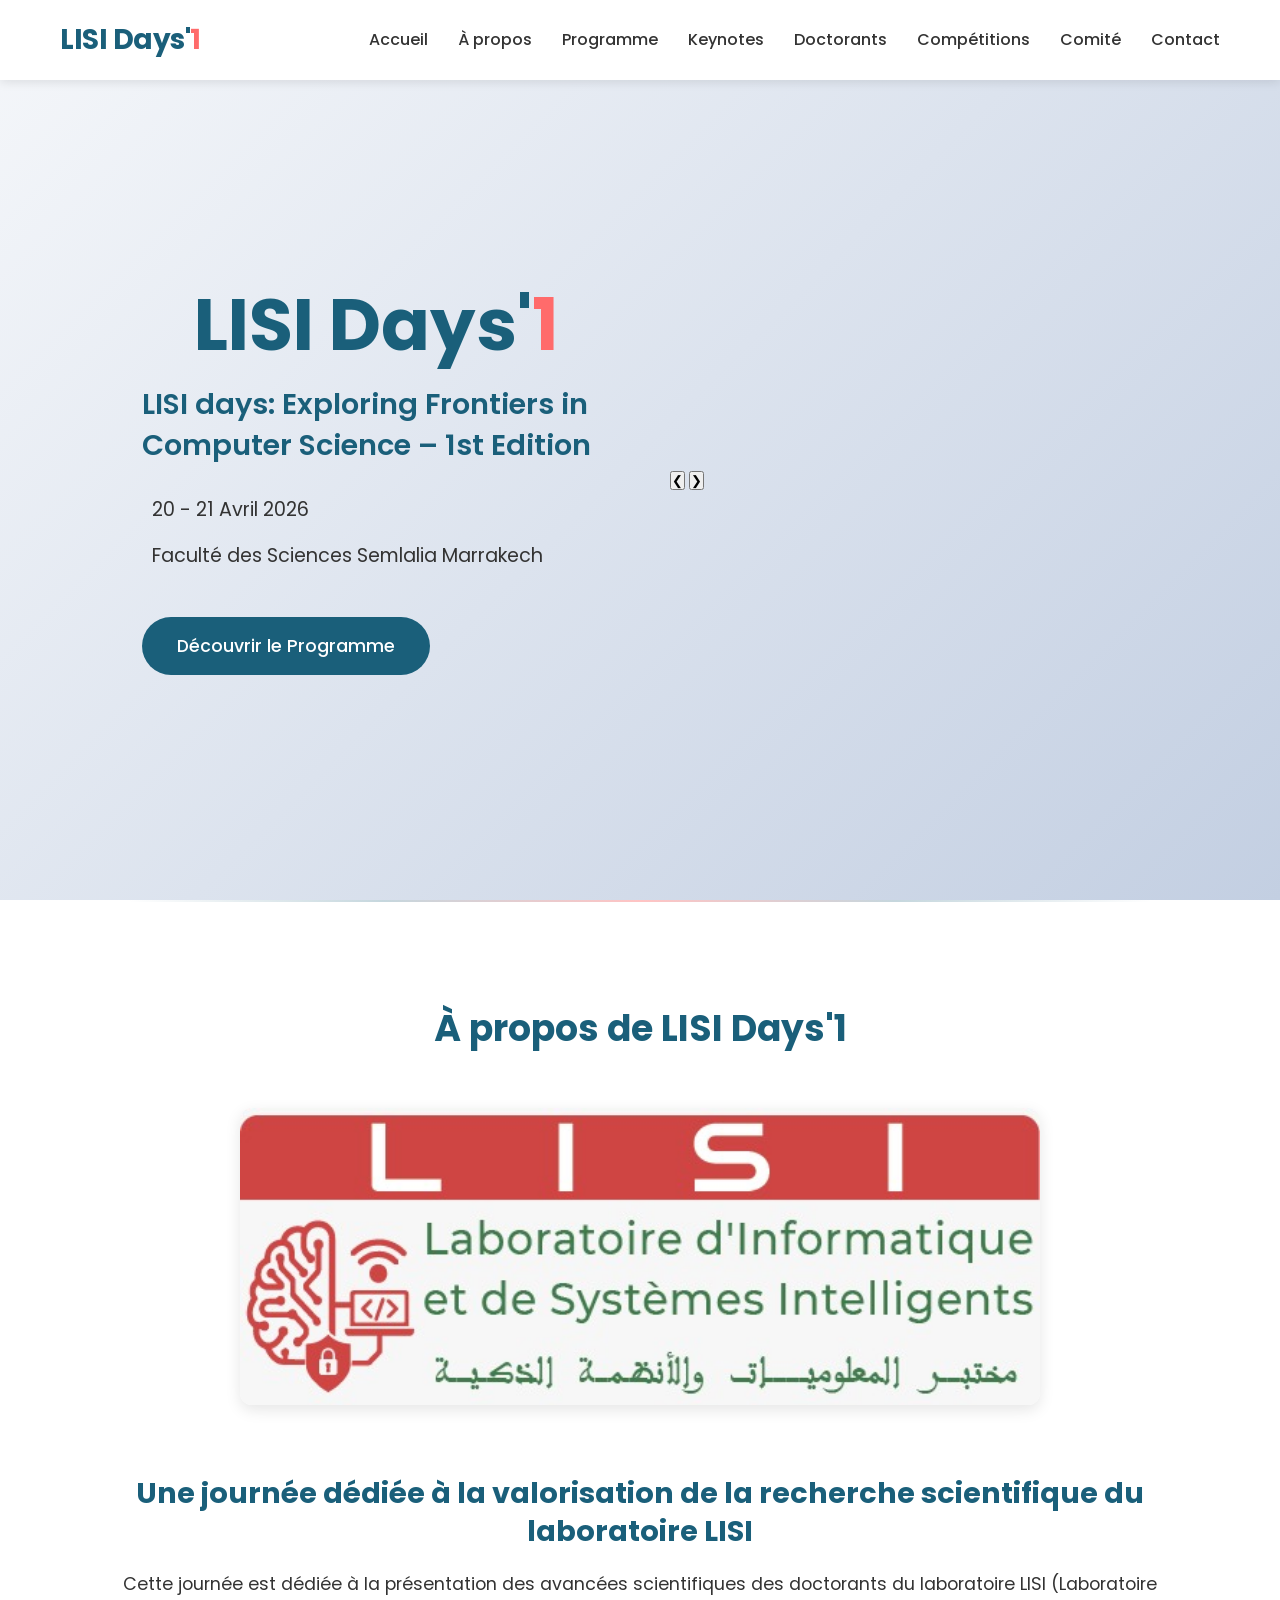
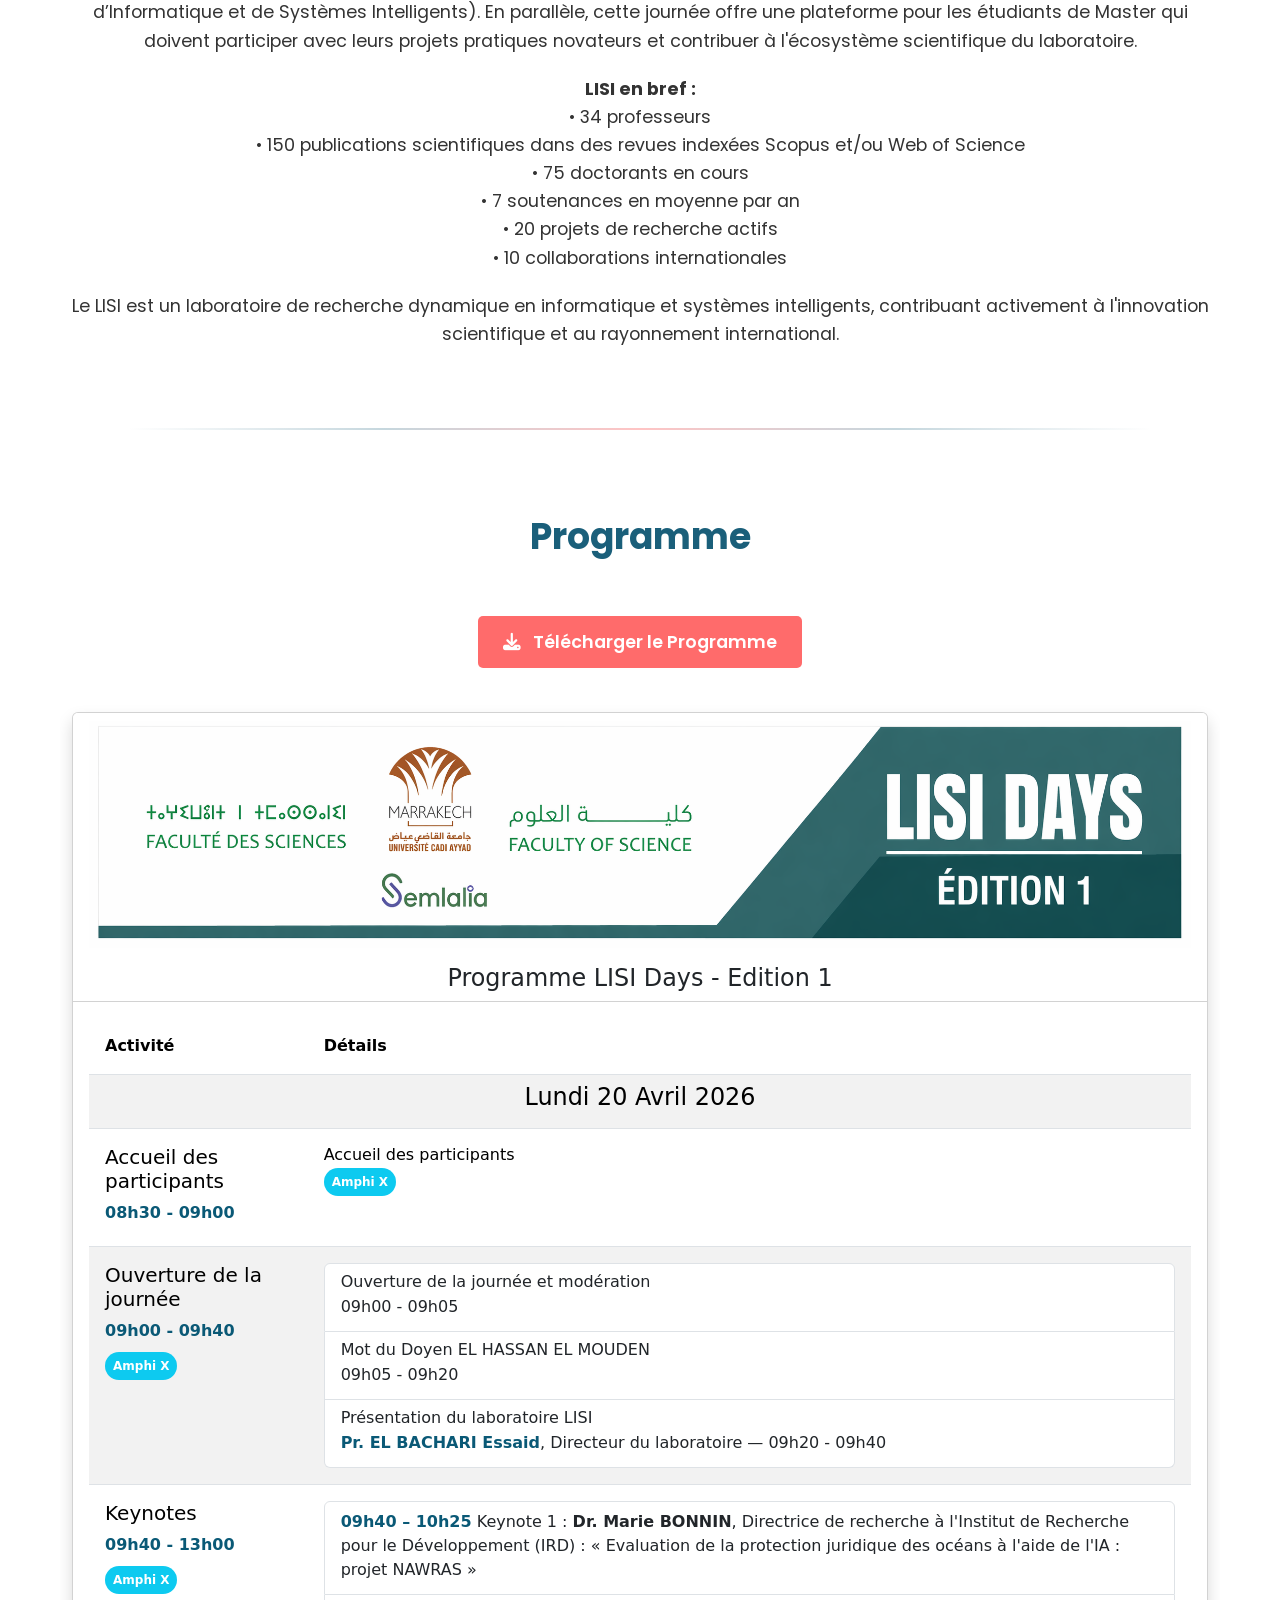
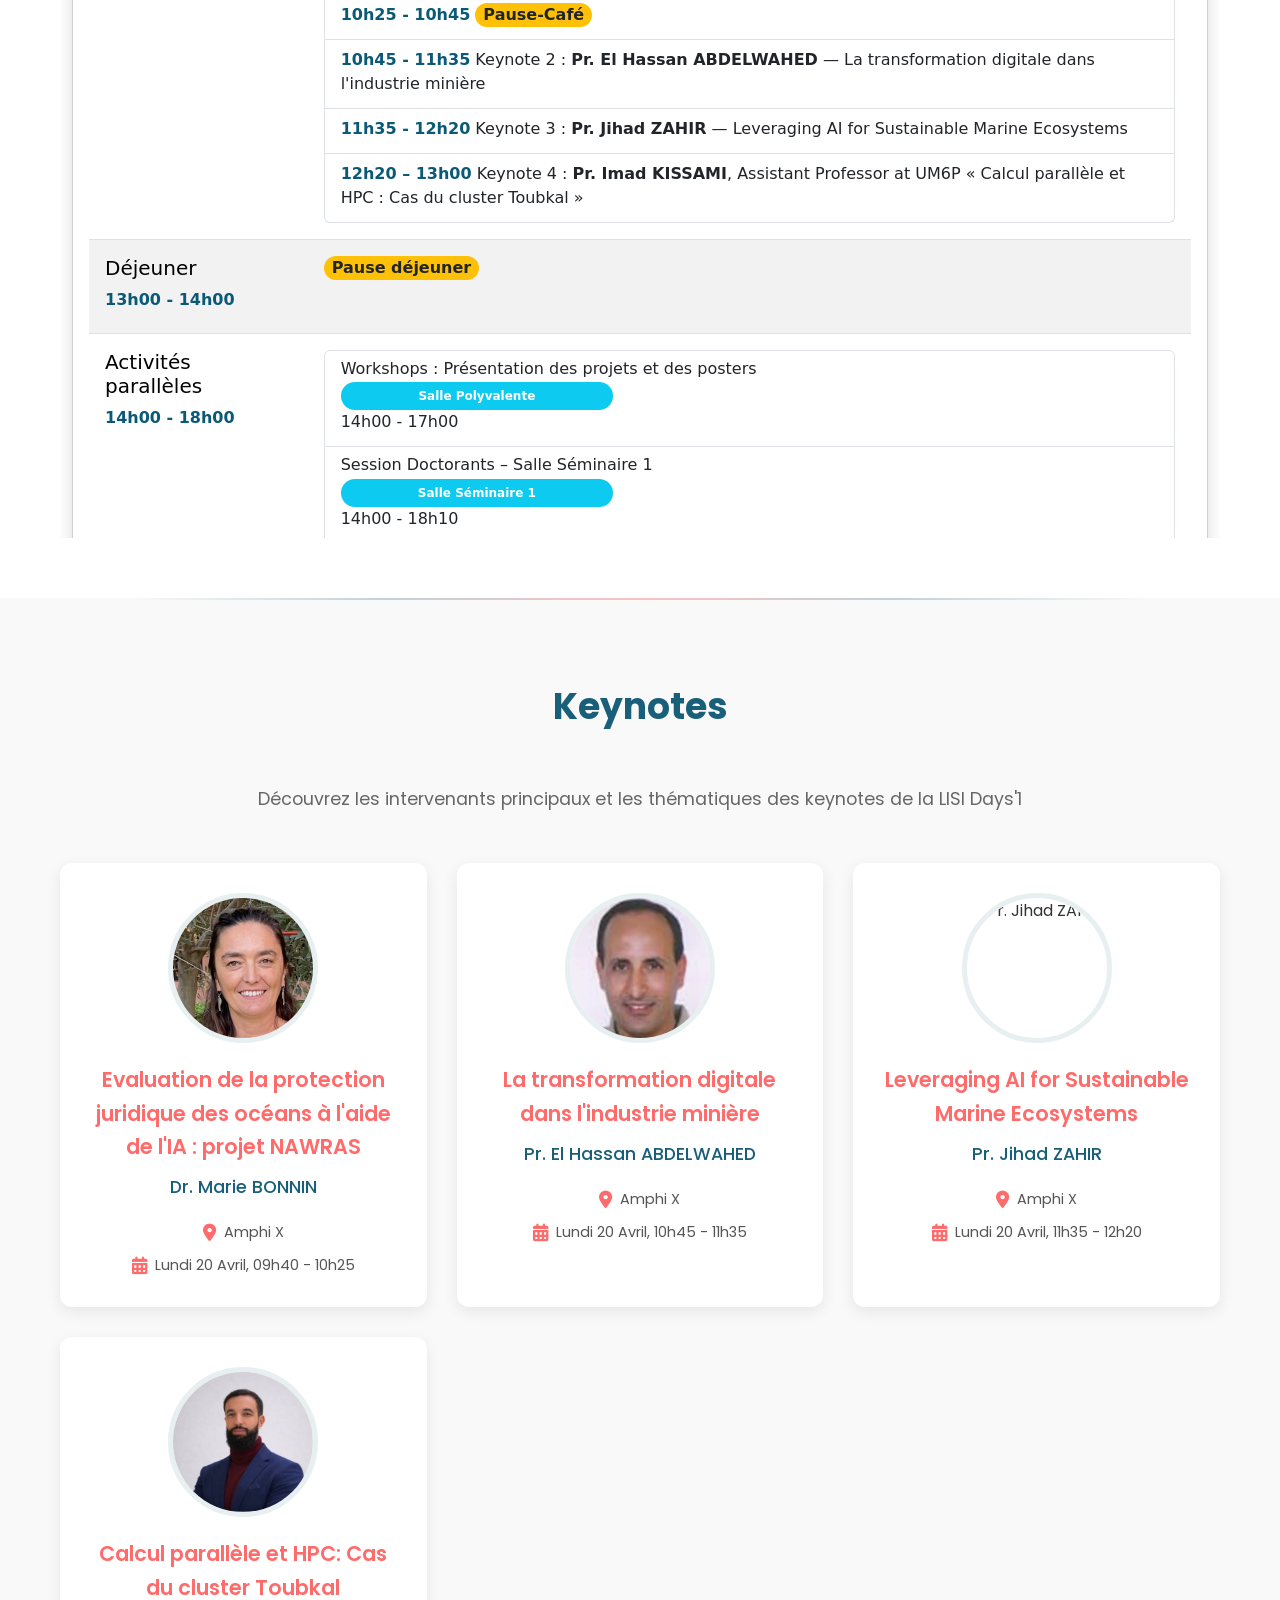
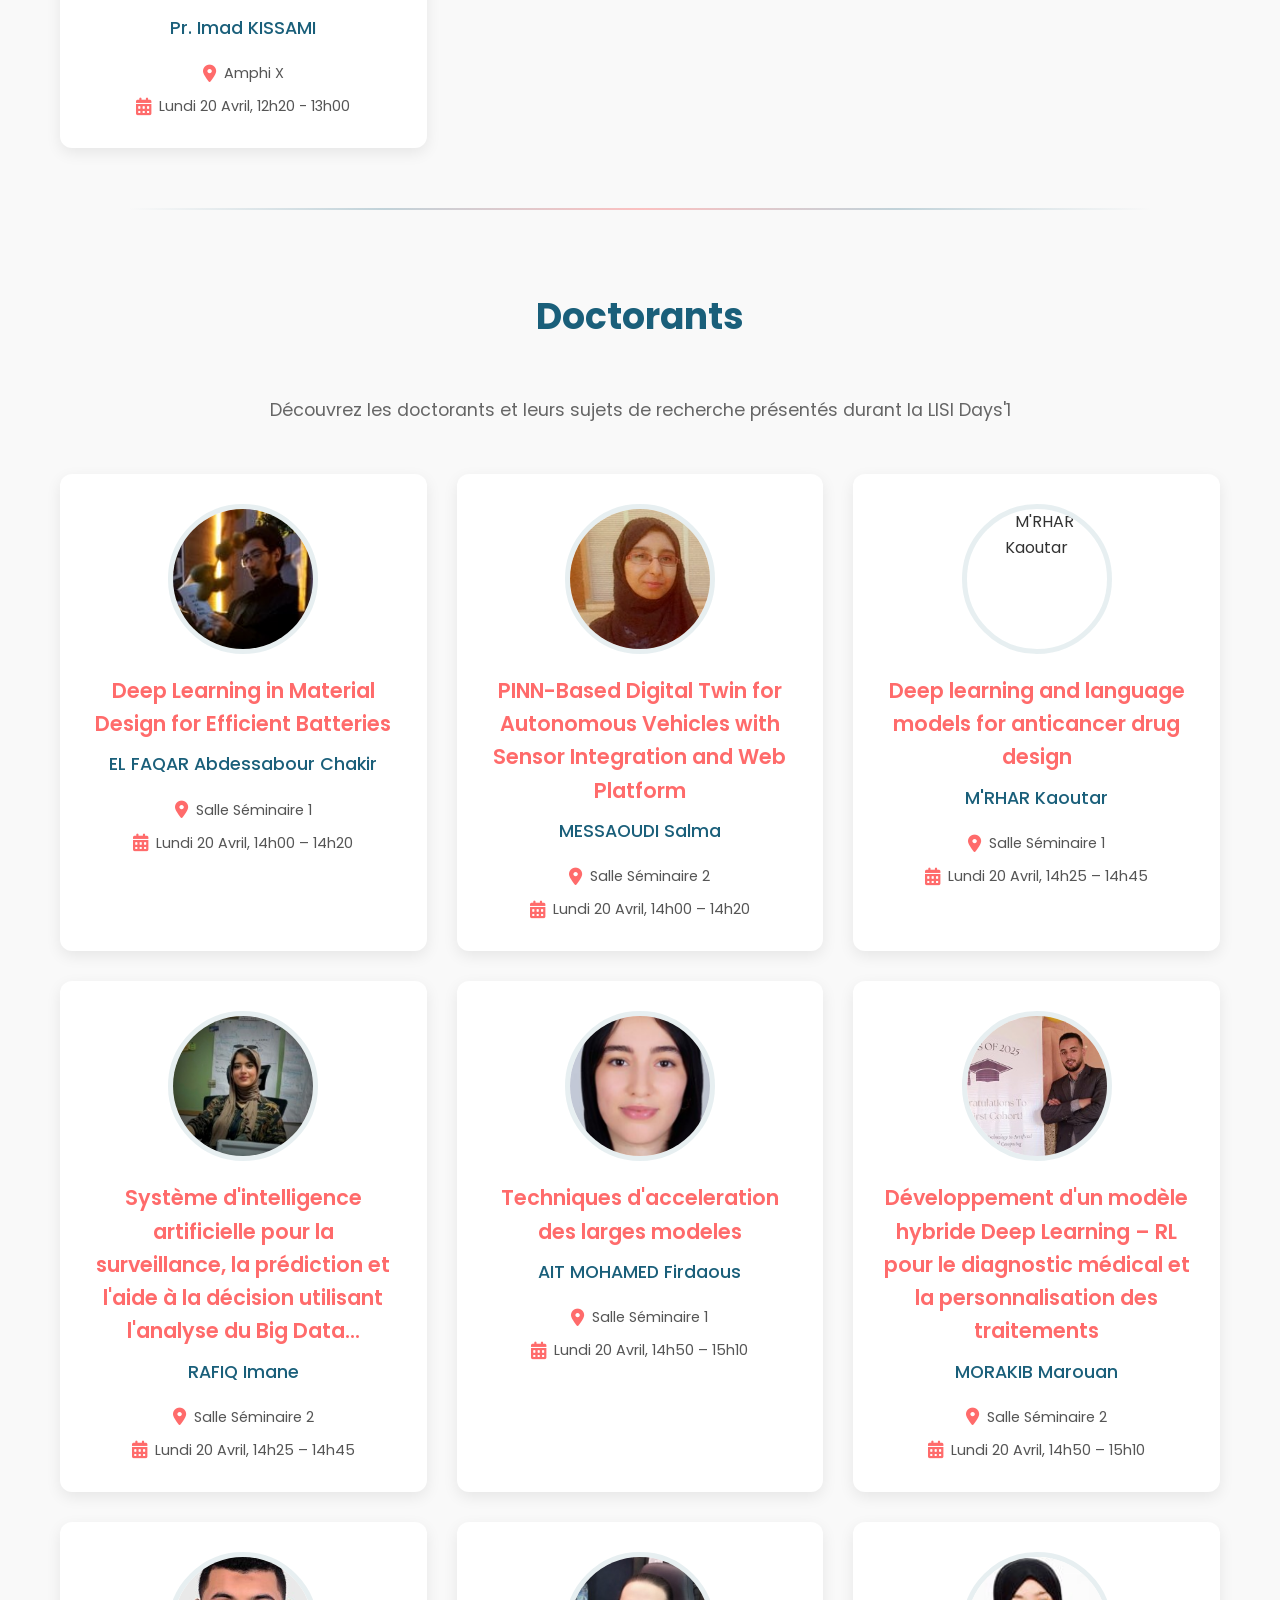
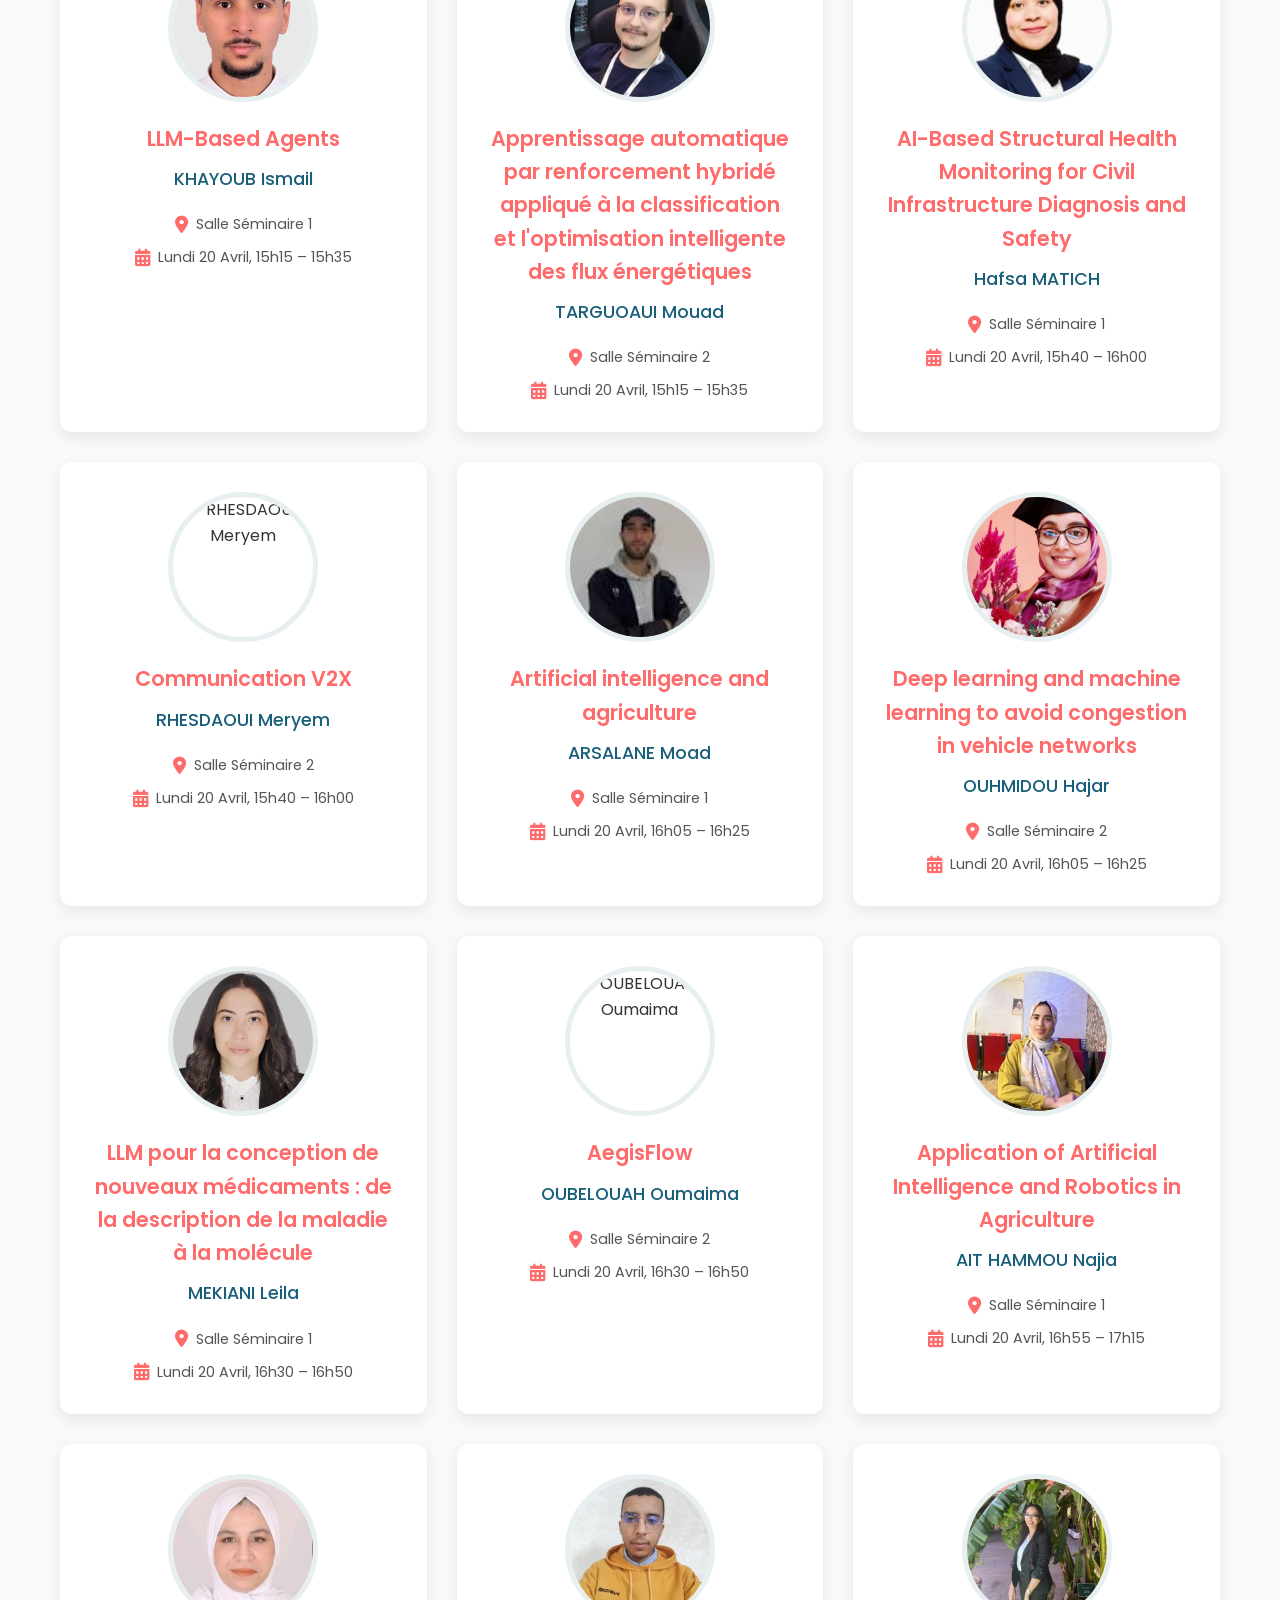
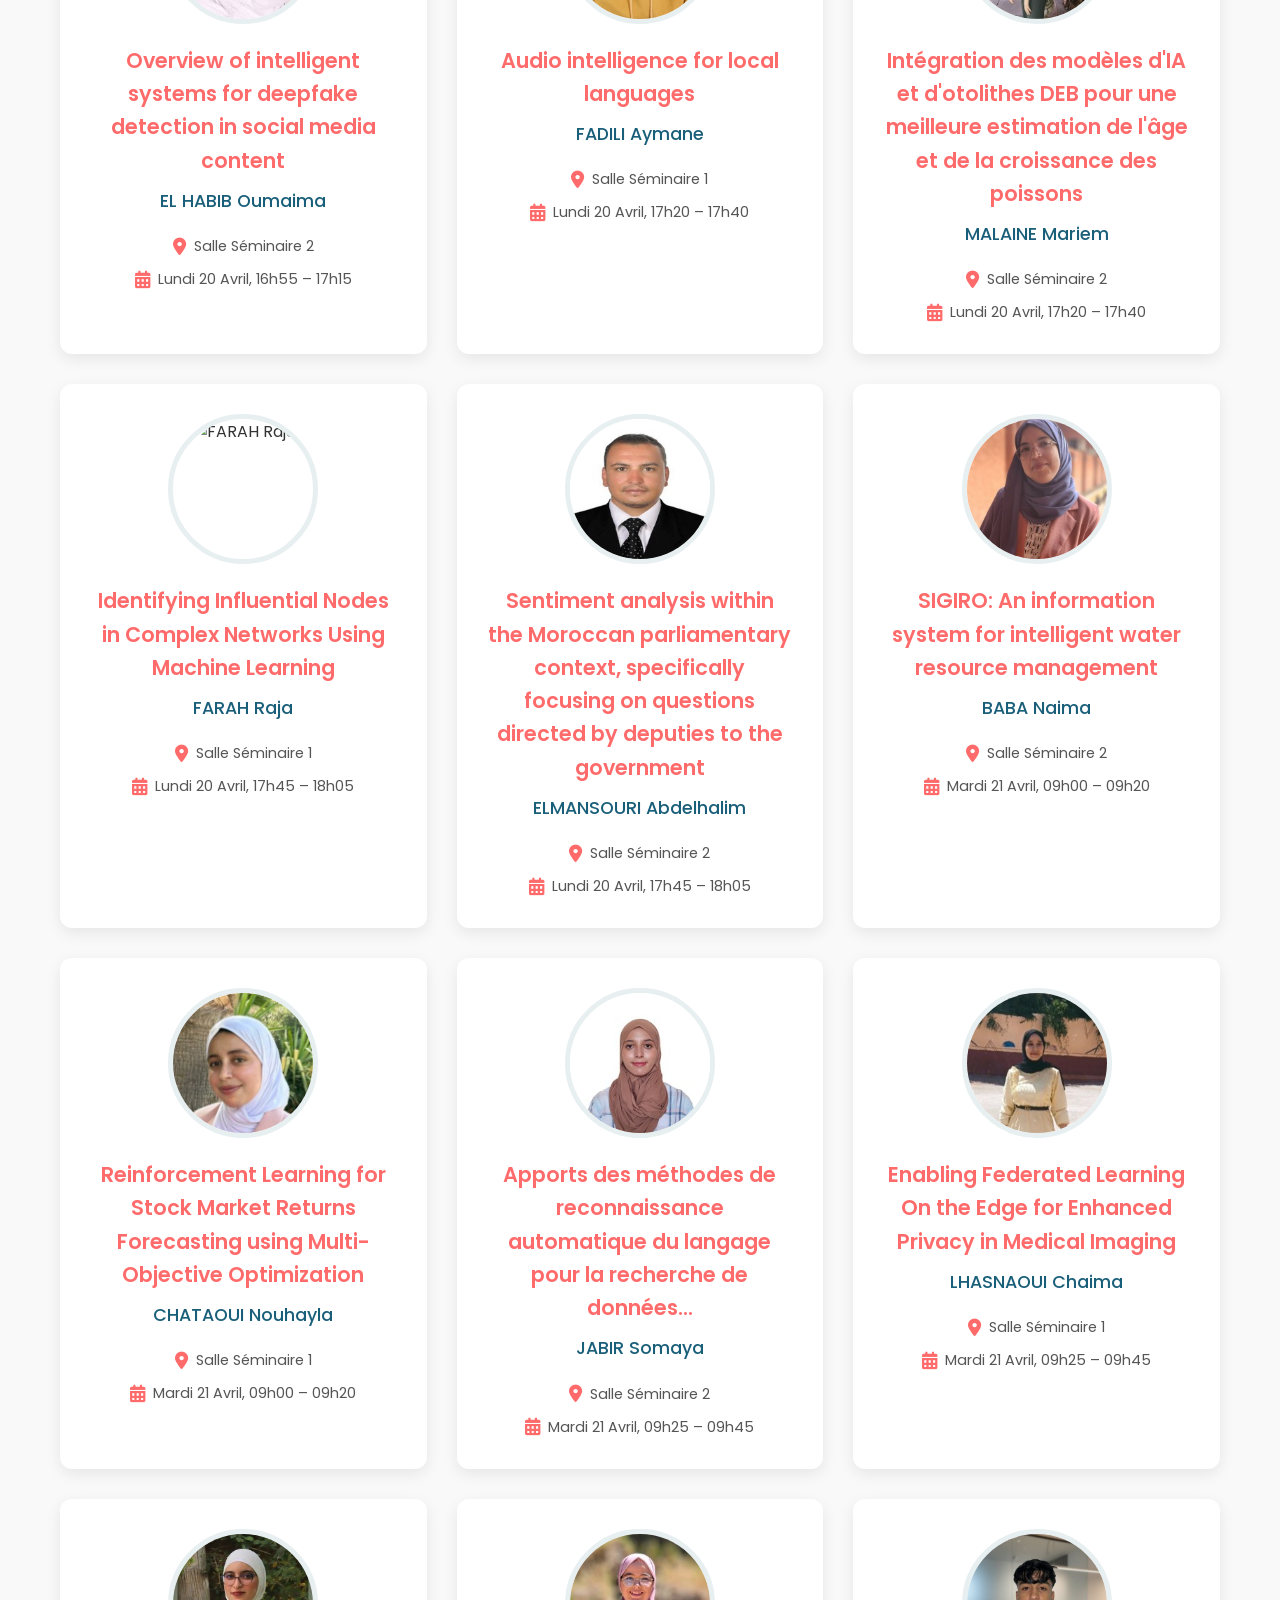
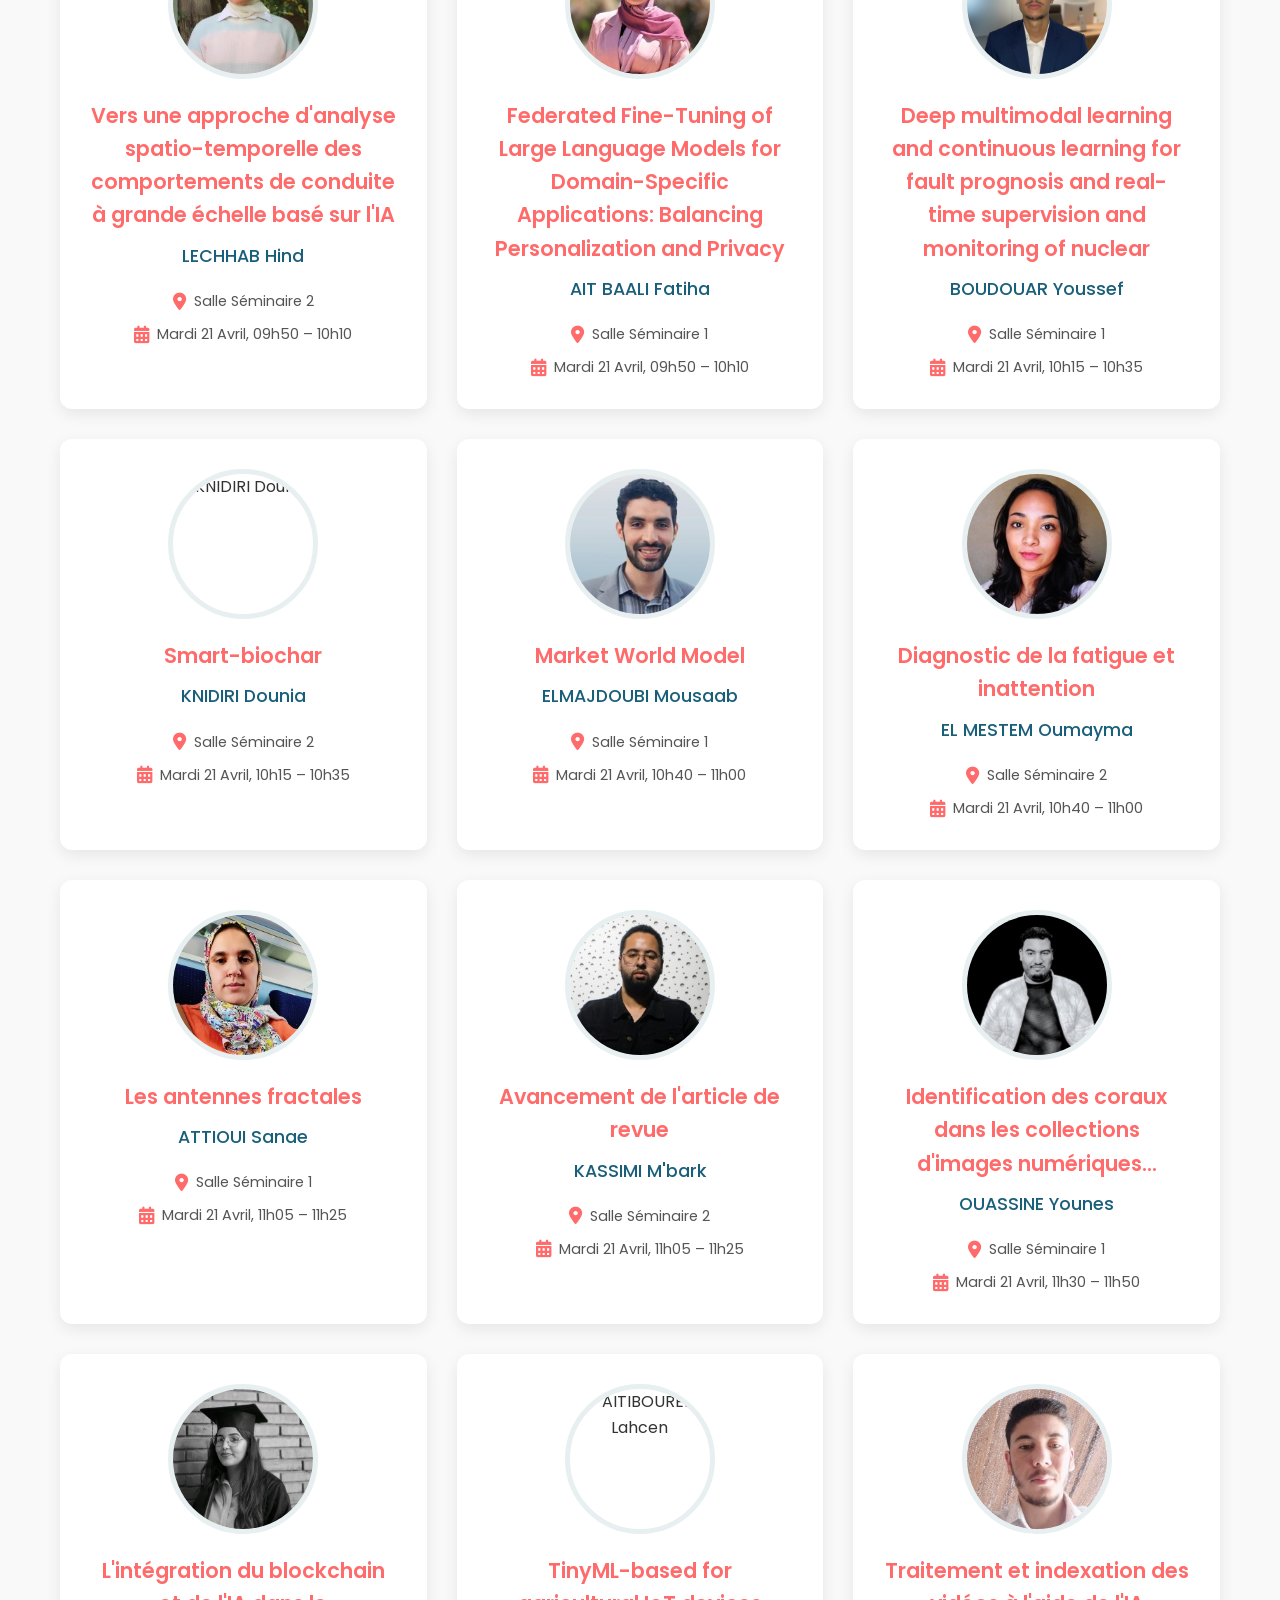
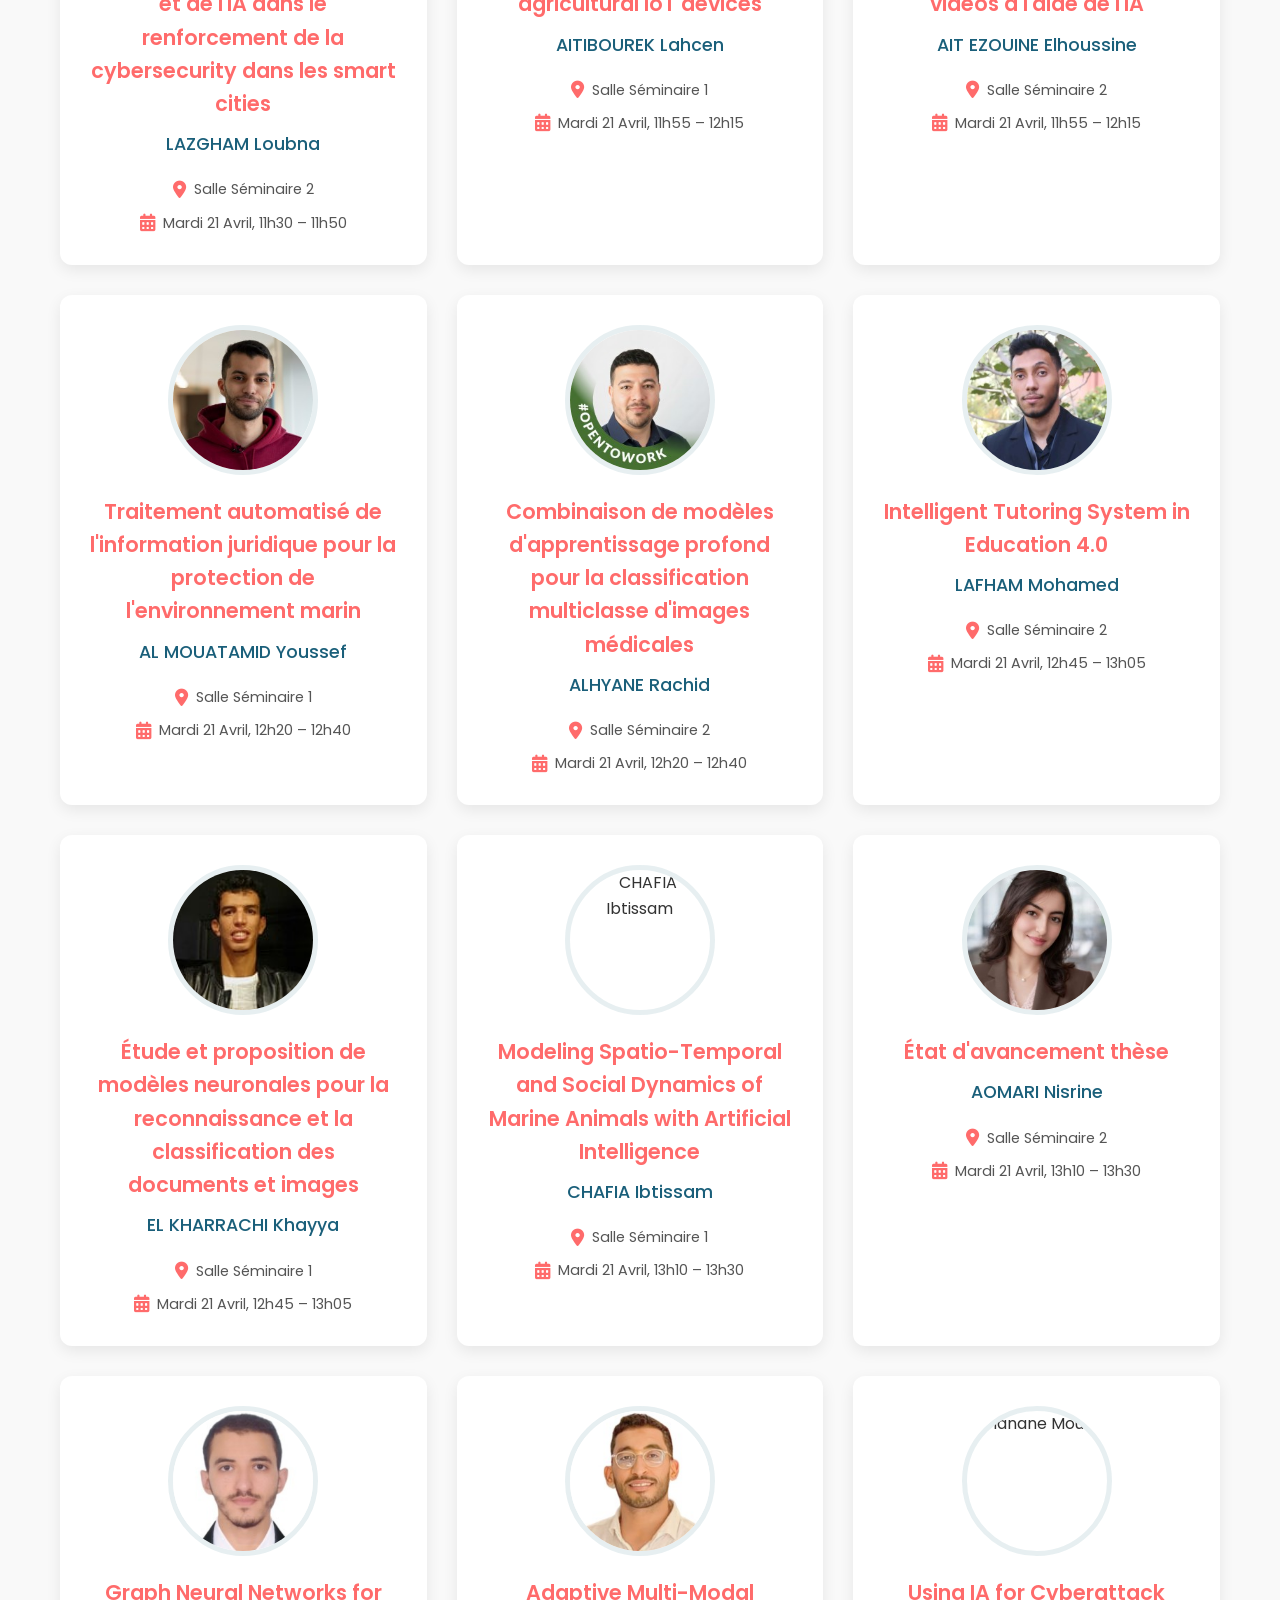
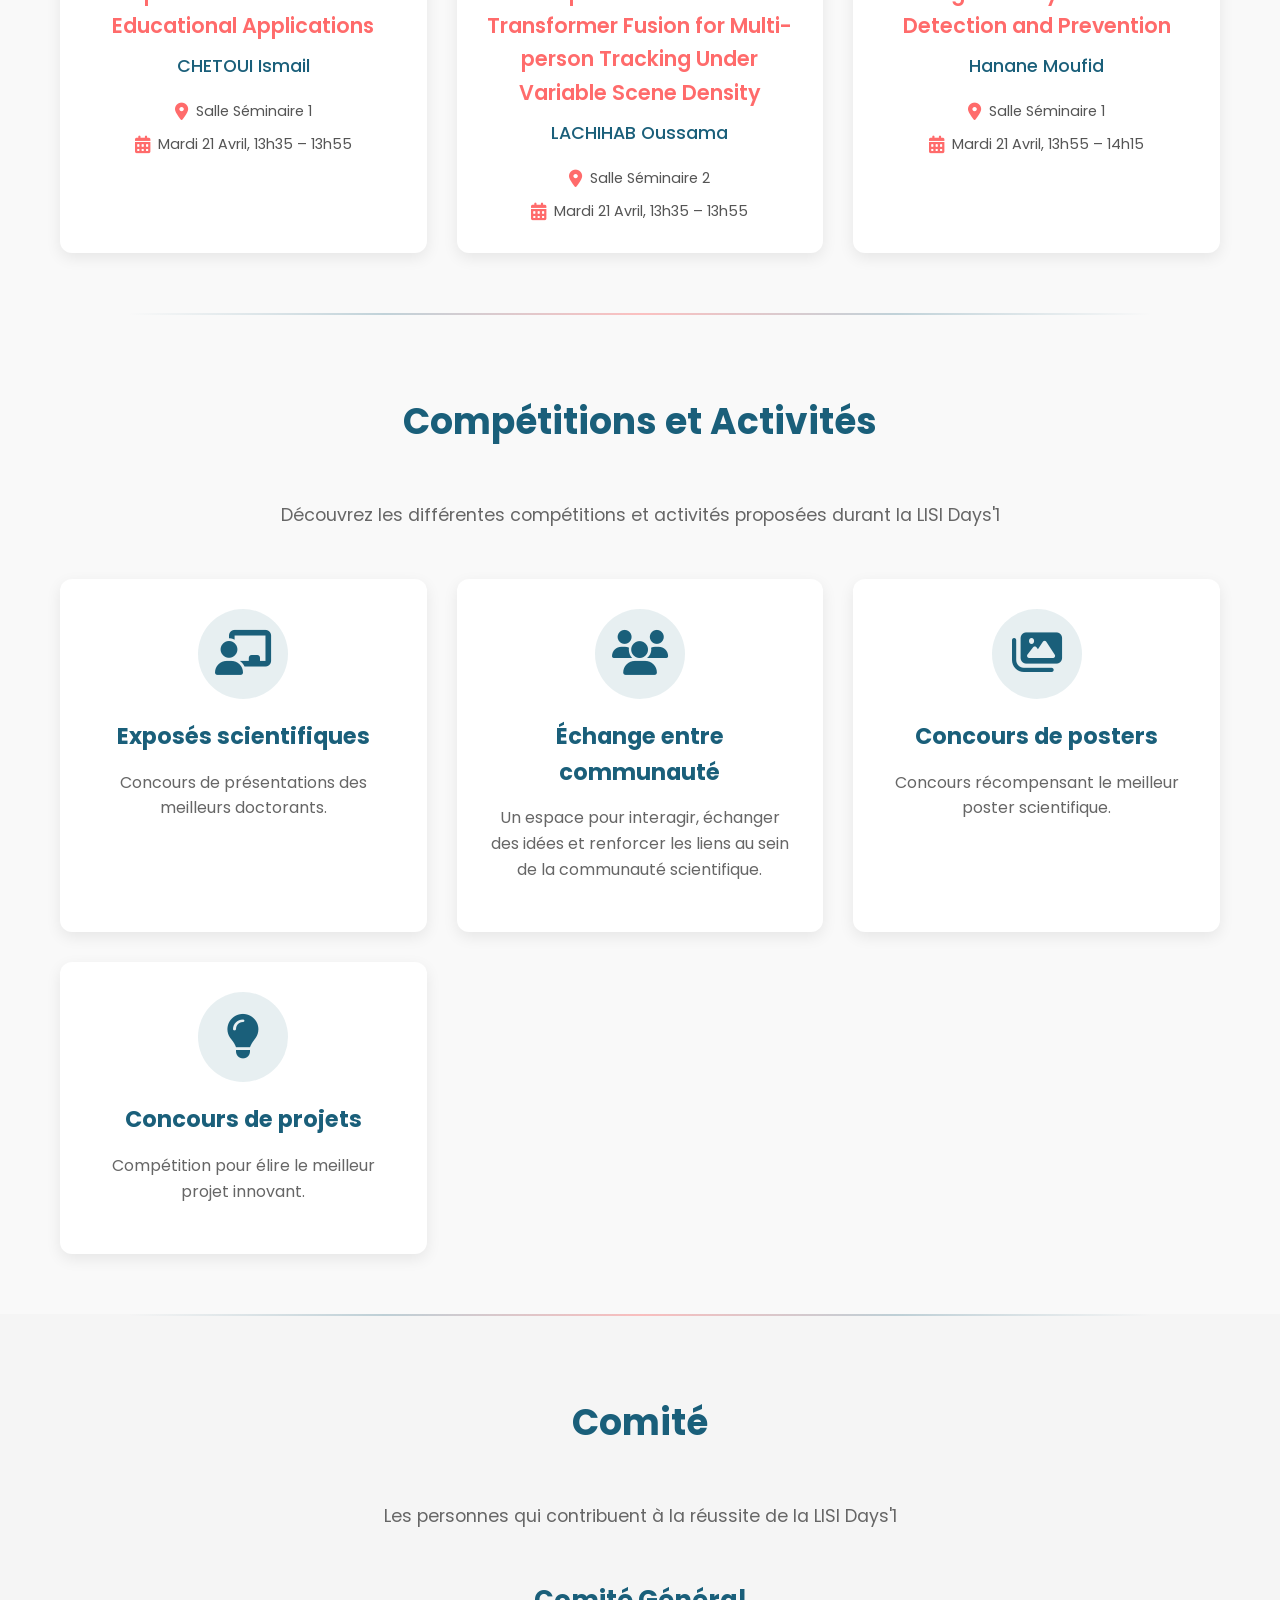
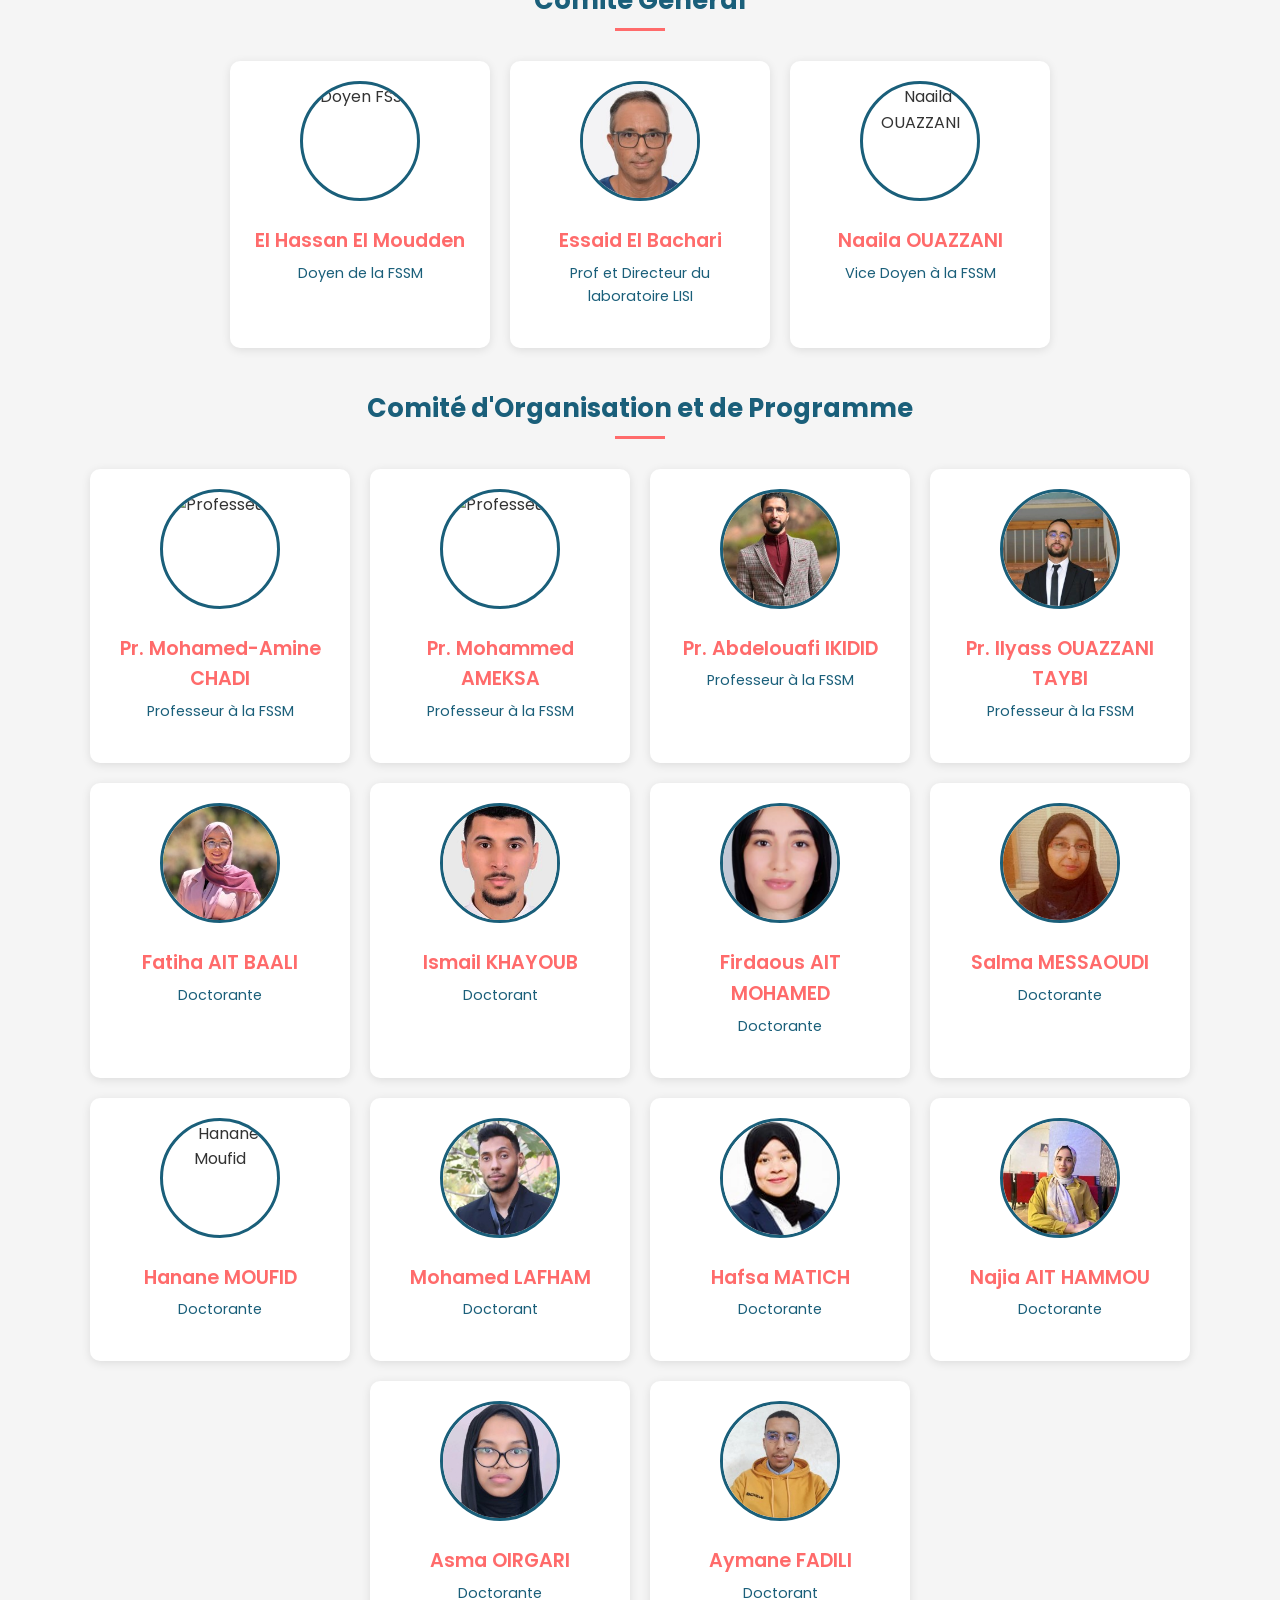
==== commit 983a0710: "deploy22" ====
--- a/index.html
+++ b/index.html
@@ -98,7 +98,7 @@
           <div class="about-images" style="width: 100%; display: flex; justify-content: center;">
             <div class="image-grid" style="max-width: 800px; width: 100%;">
 
-              <img alt="Atelier d'intelligence artificielle" class="about-img" src="assets/images/comite/semaine2.png"
+              <img alt="Atelier d'intelligence artificielle" class="about-img" src="assets/images/logo.jpeg"
                 style="height: auto; max-height: 400px; object-fit: cover; width: 100%;" />
             </div>
           </div>
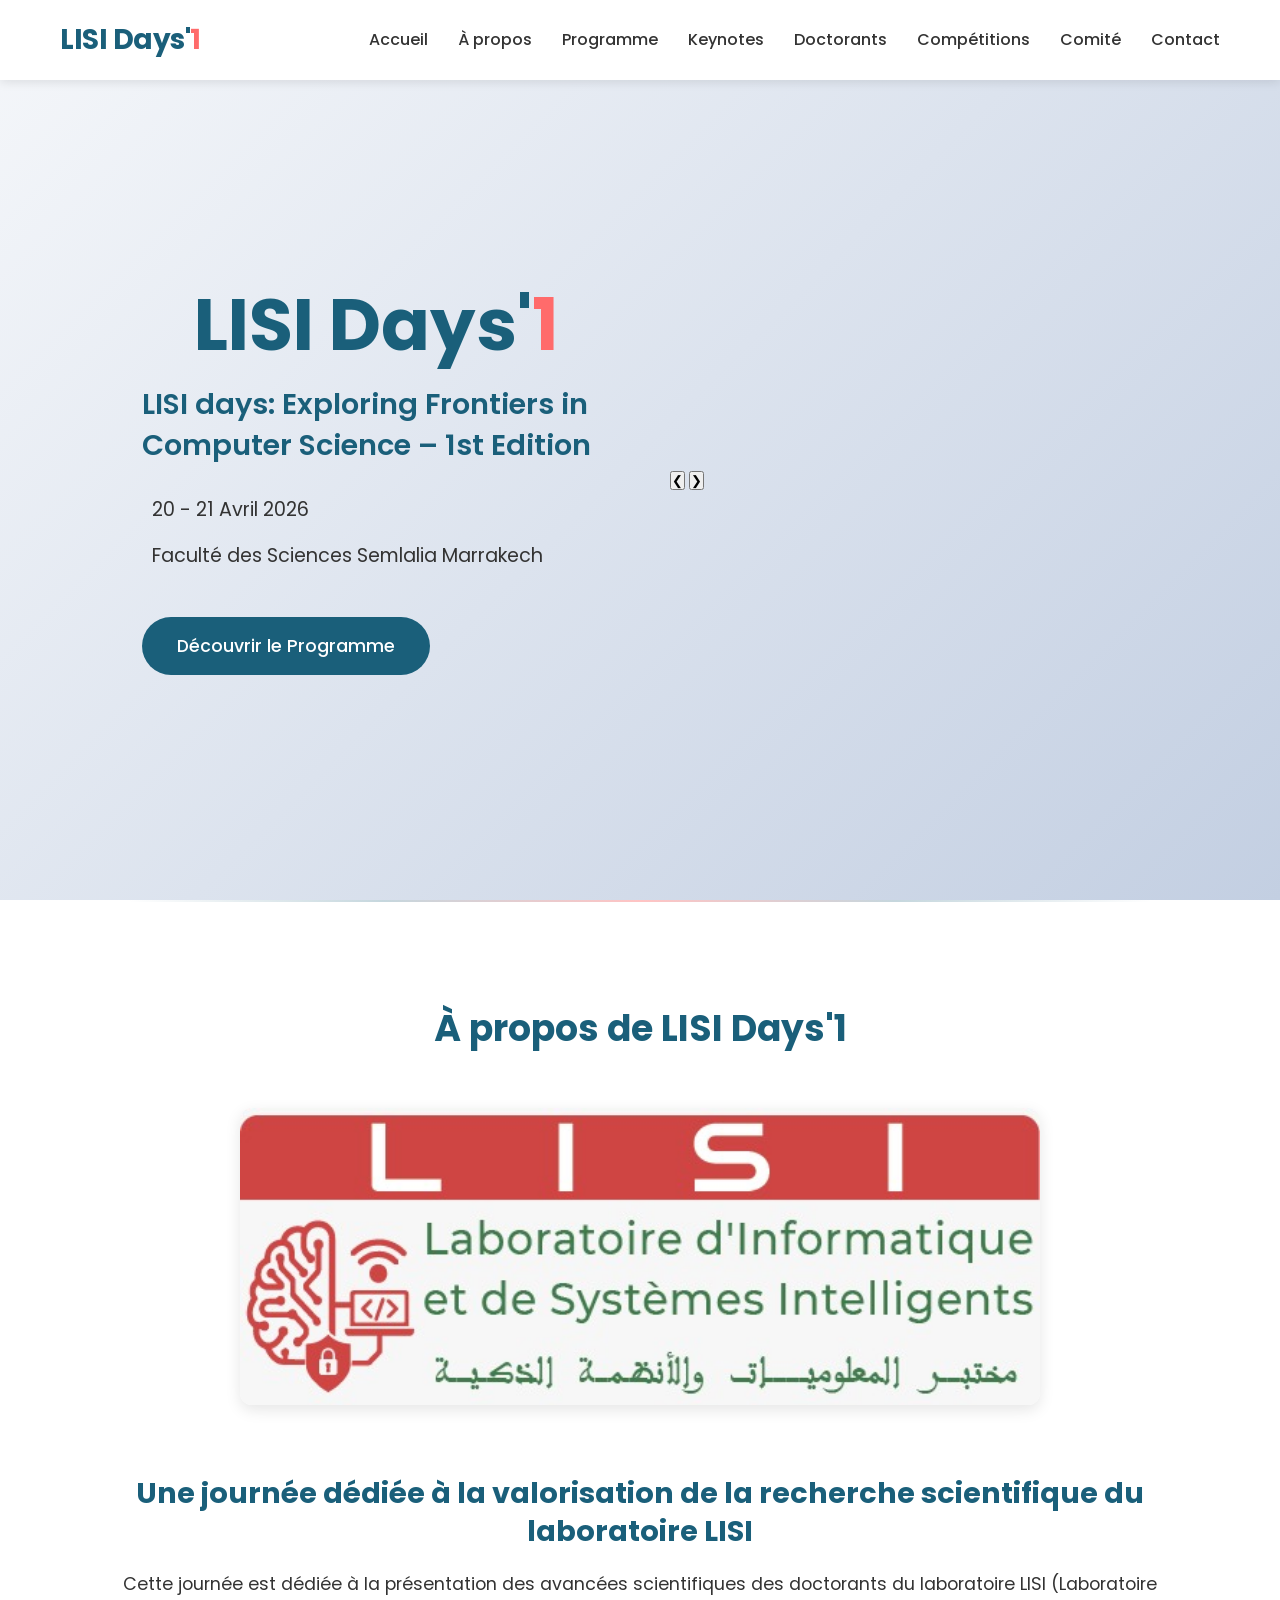
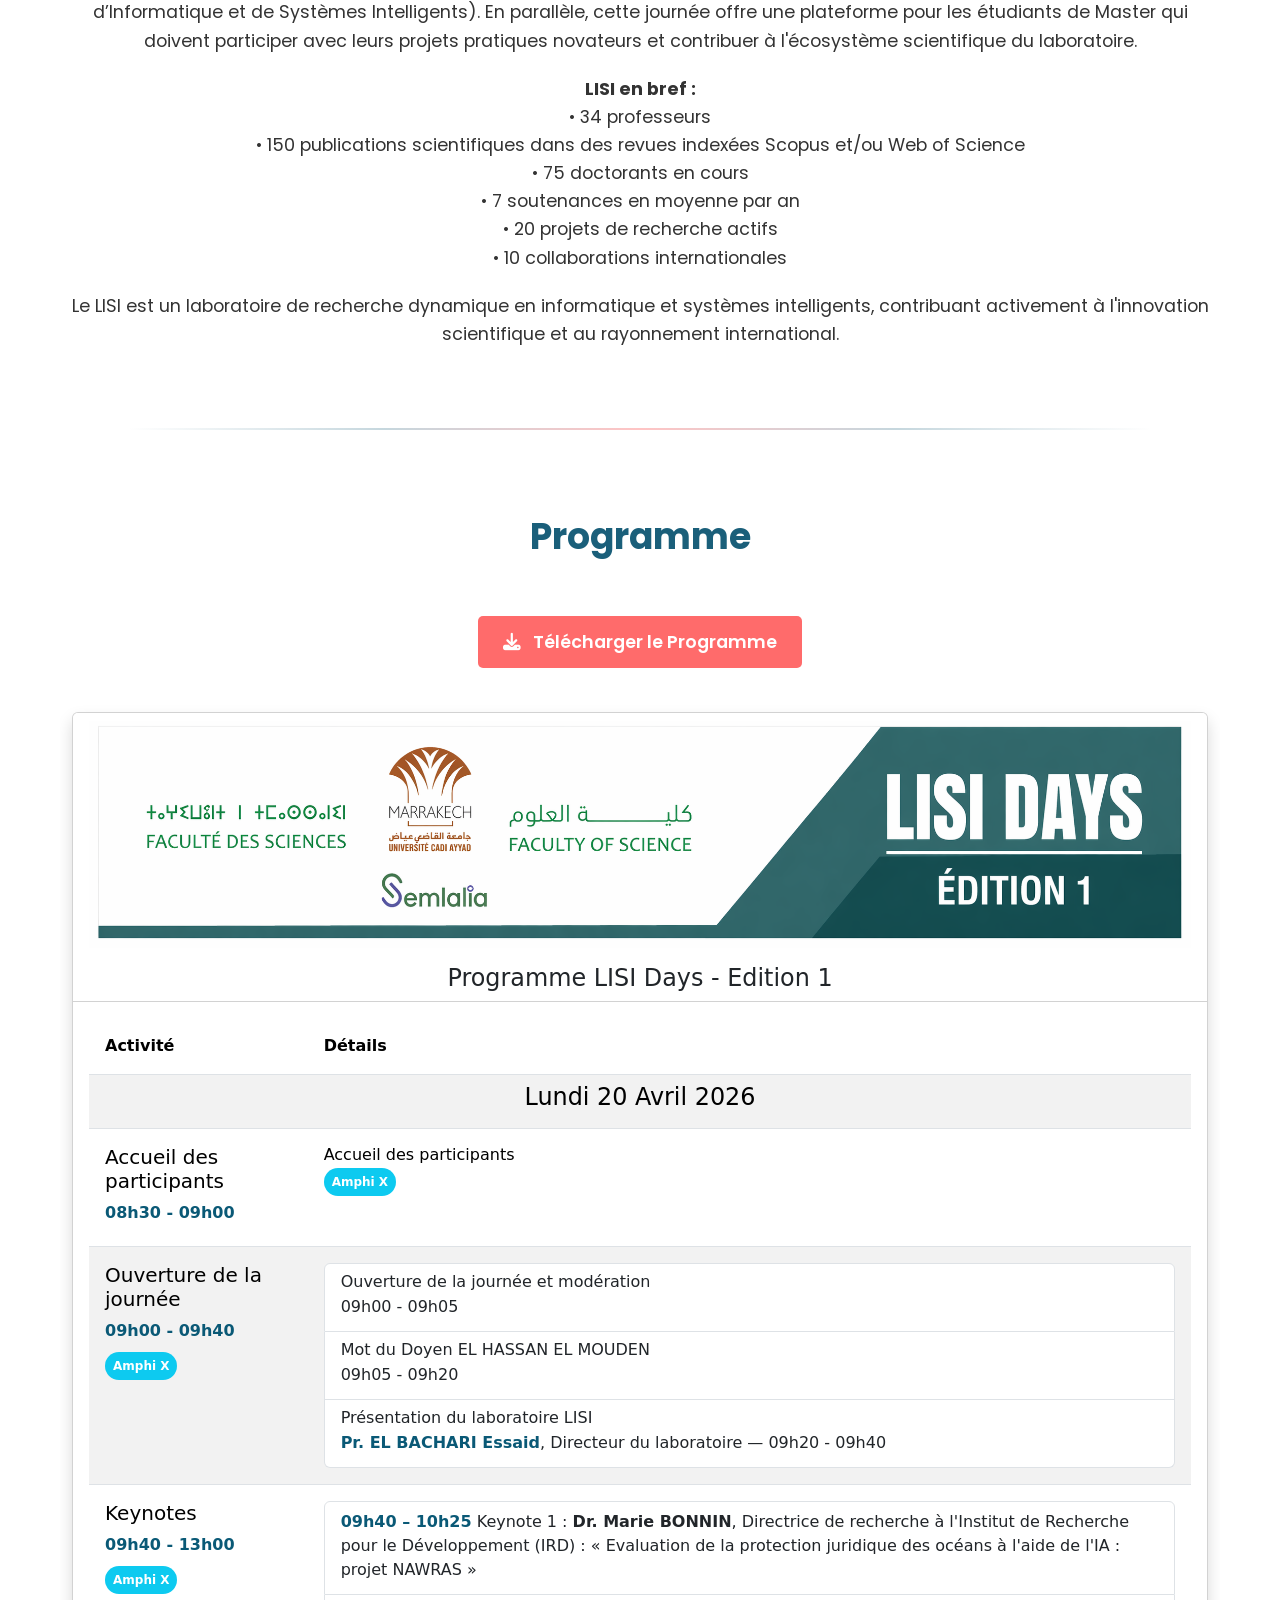
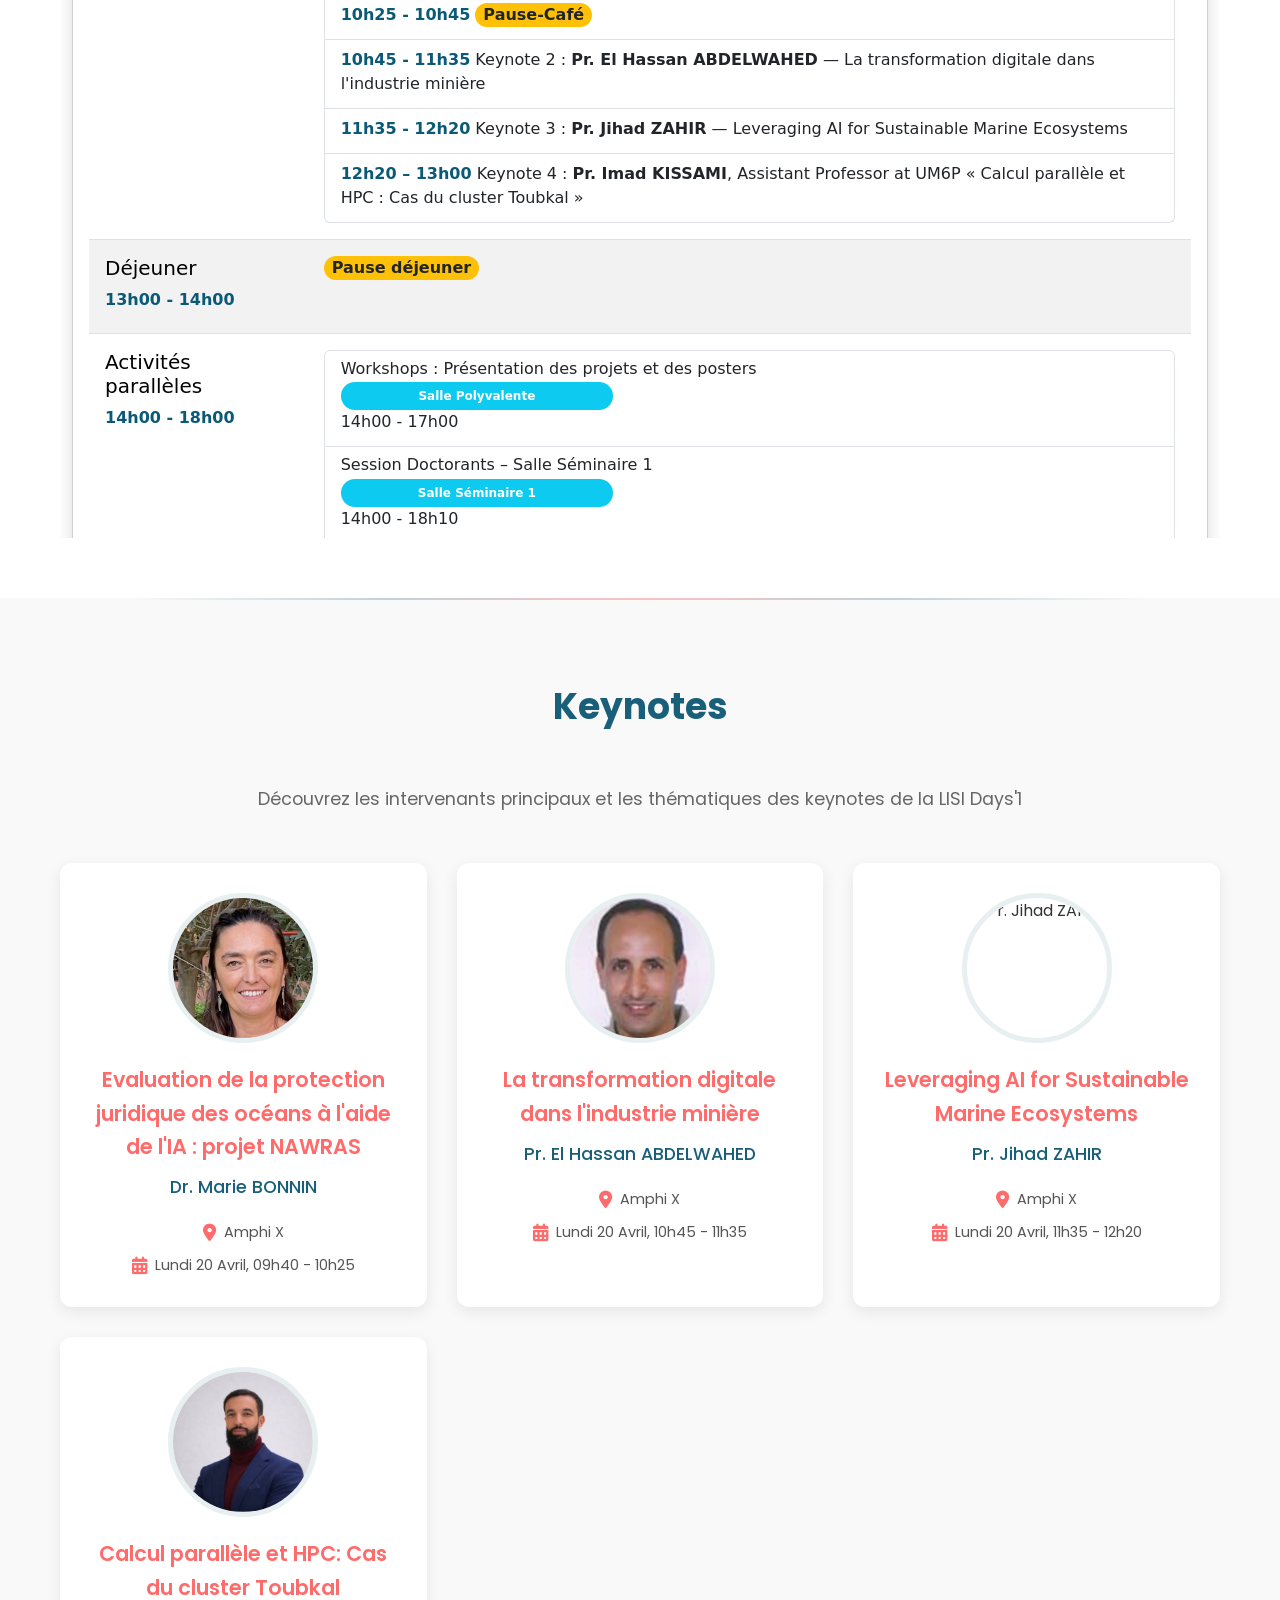
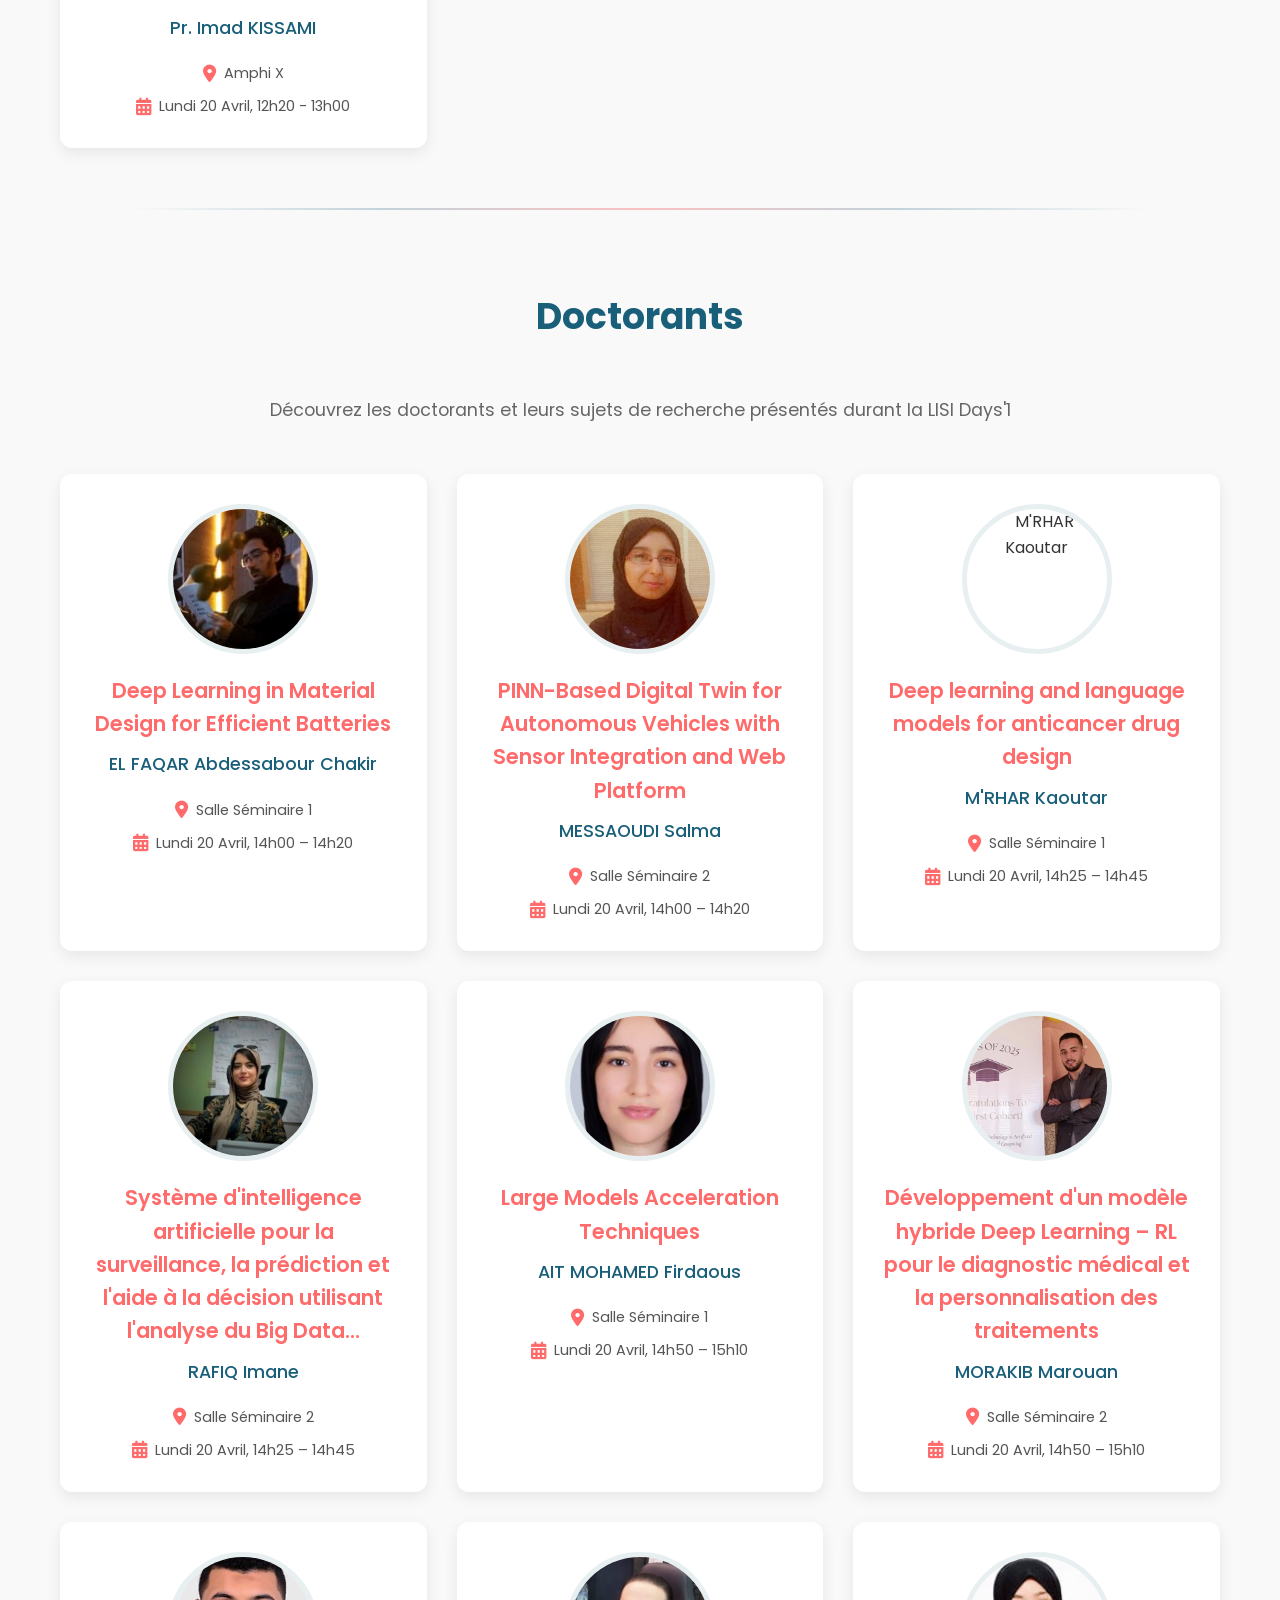
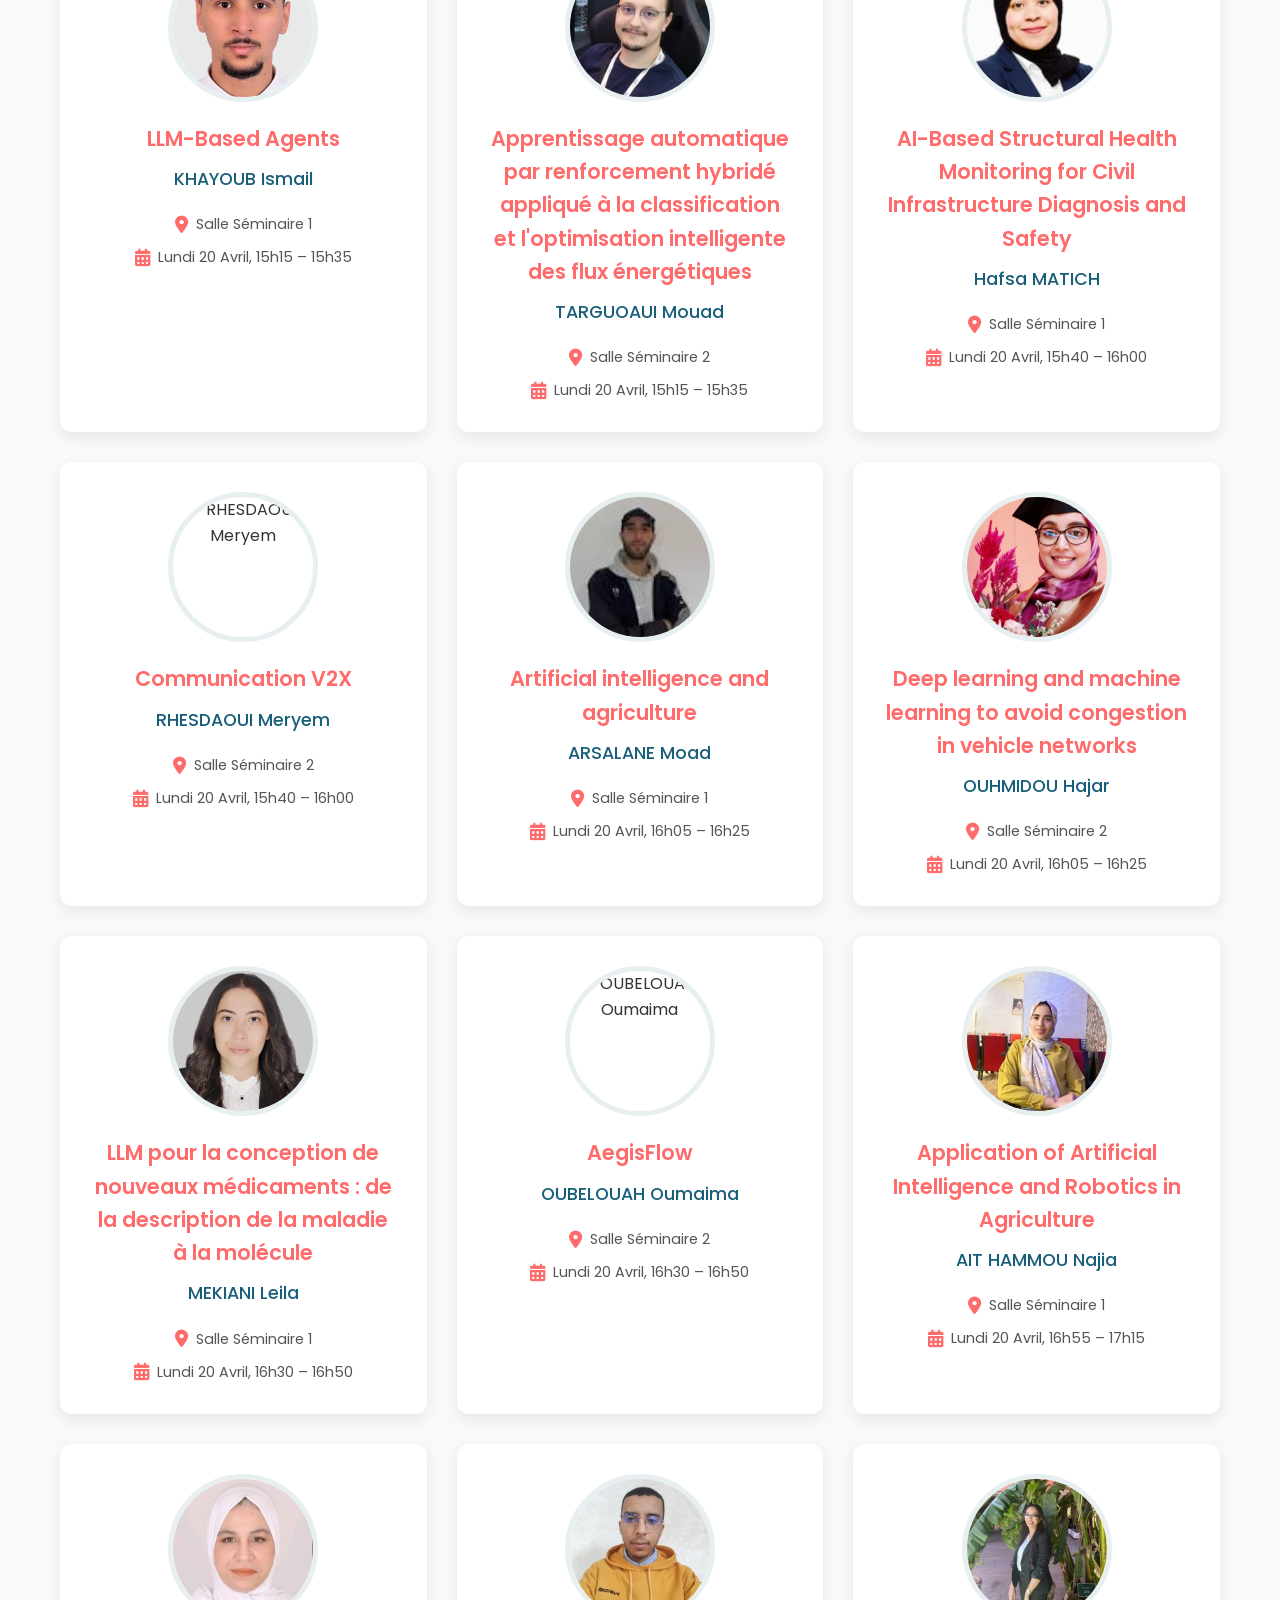
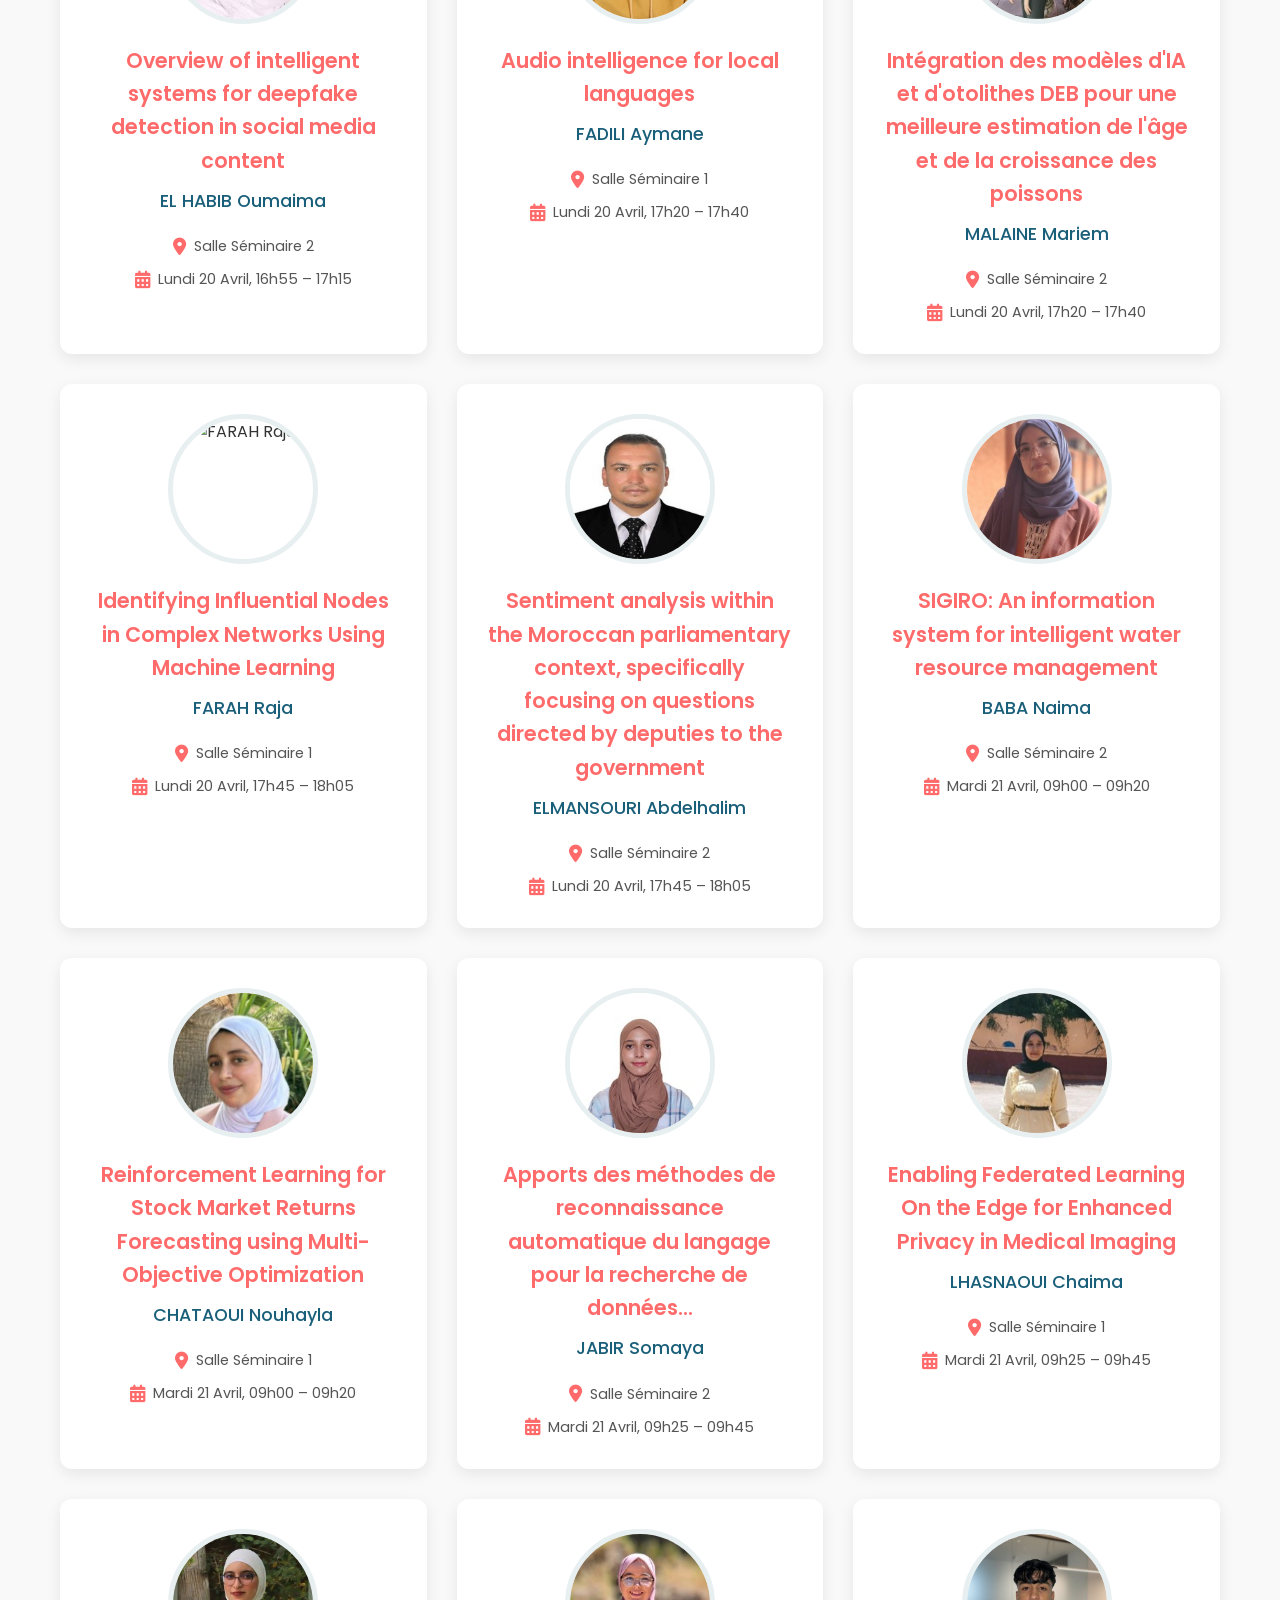
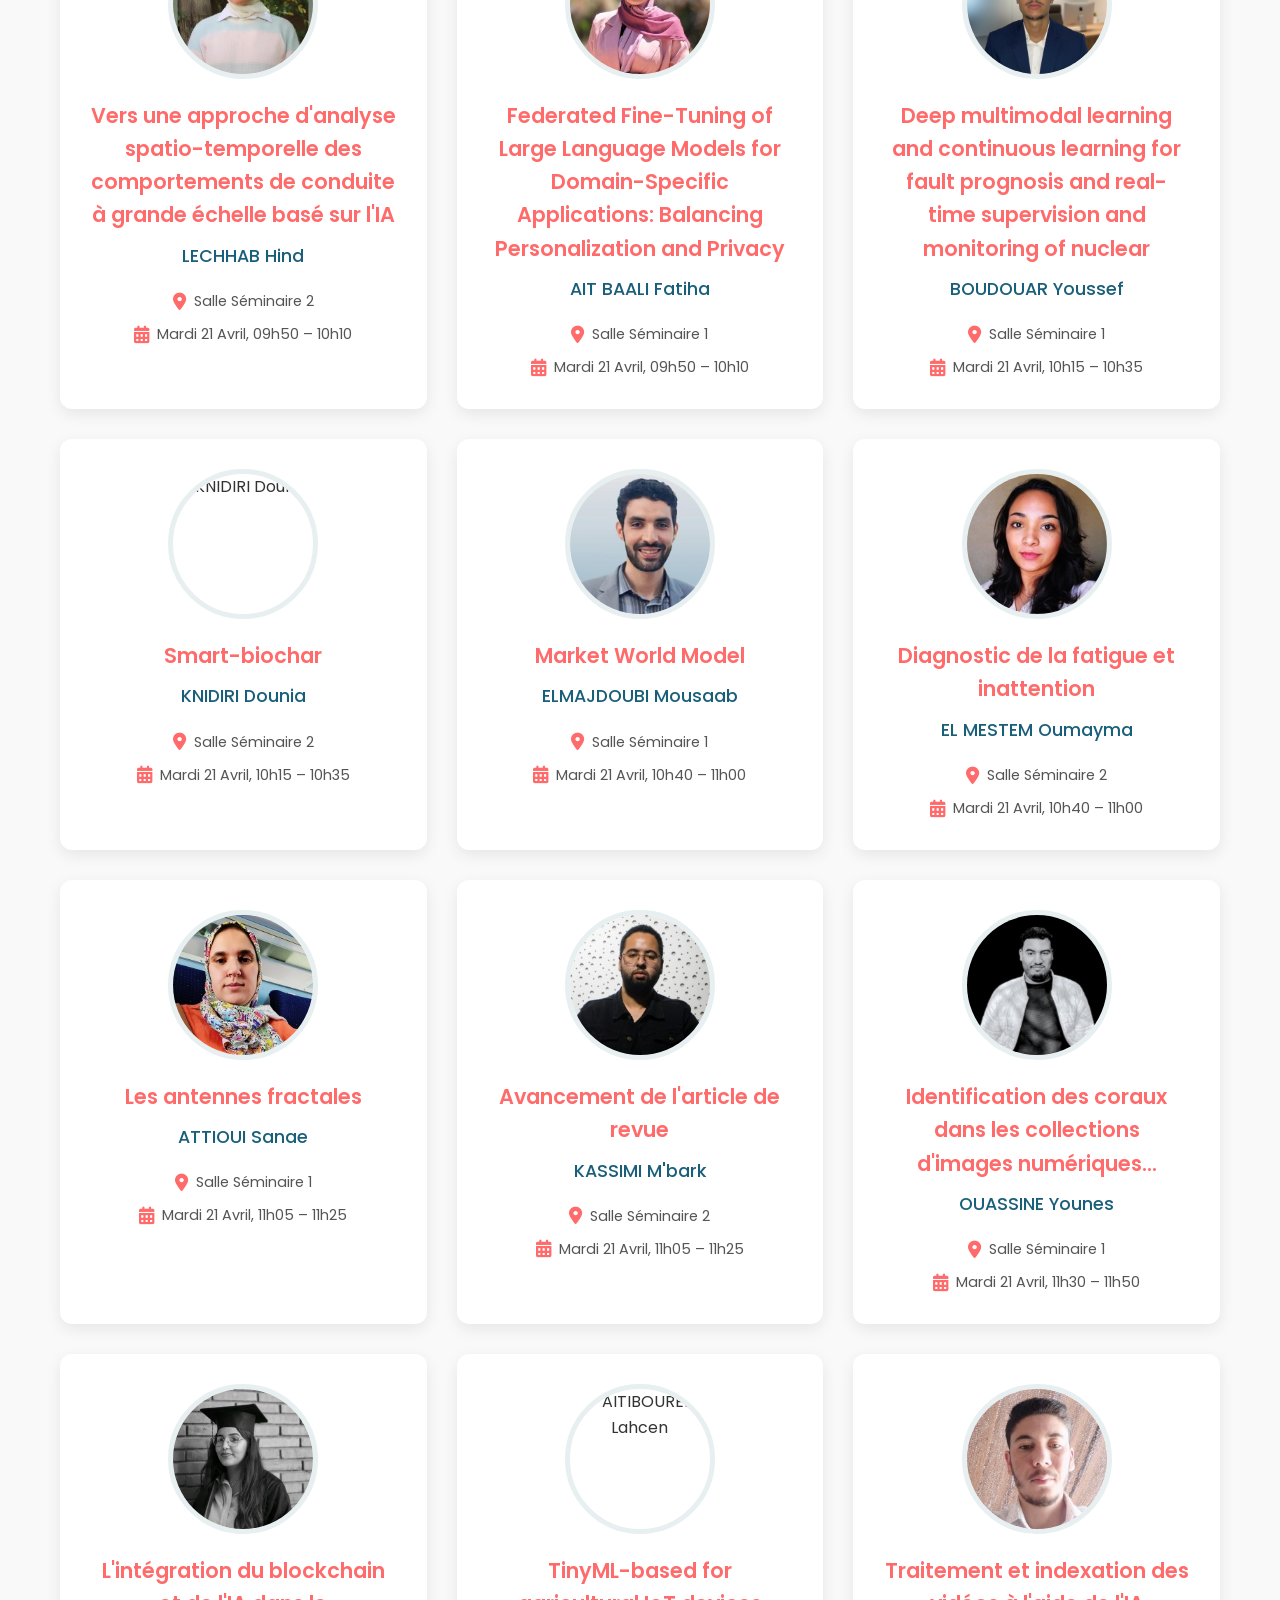
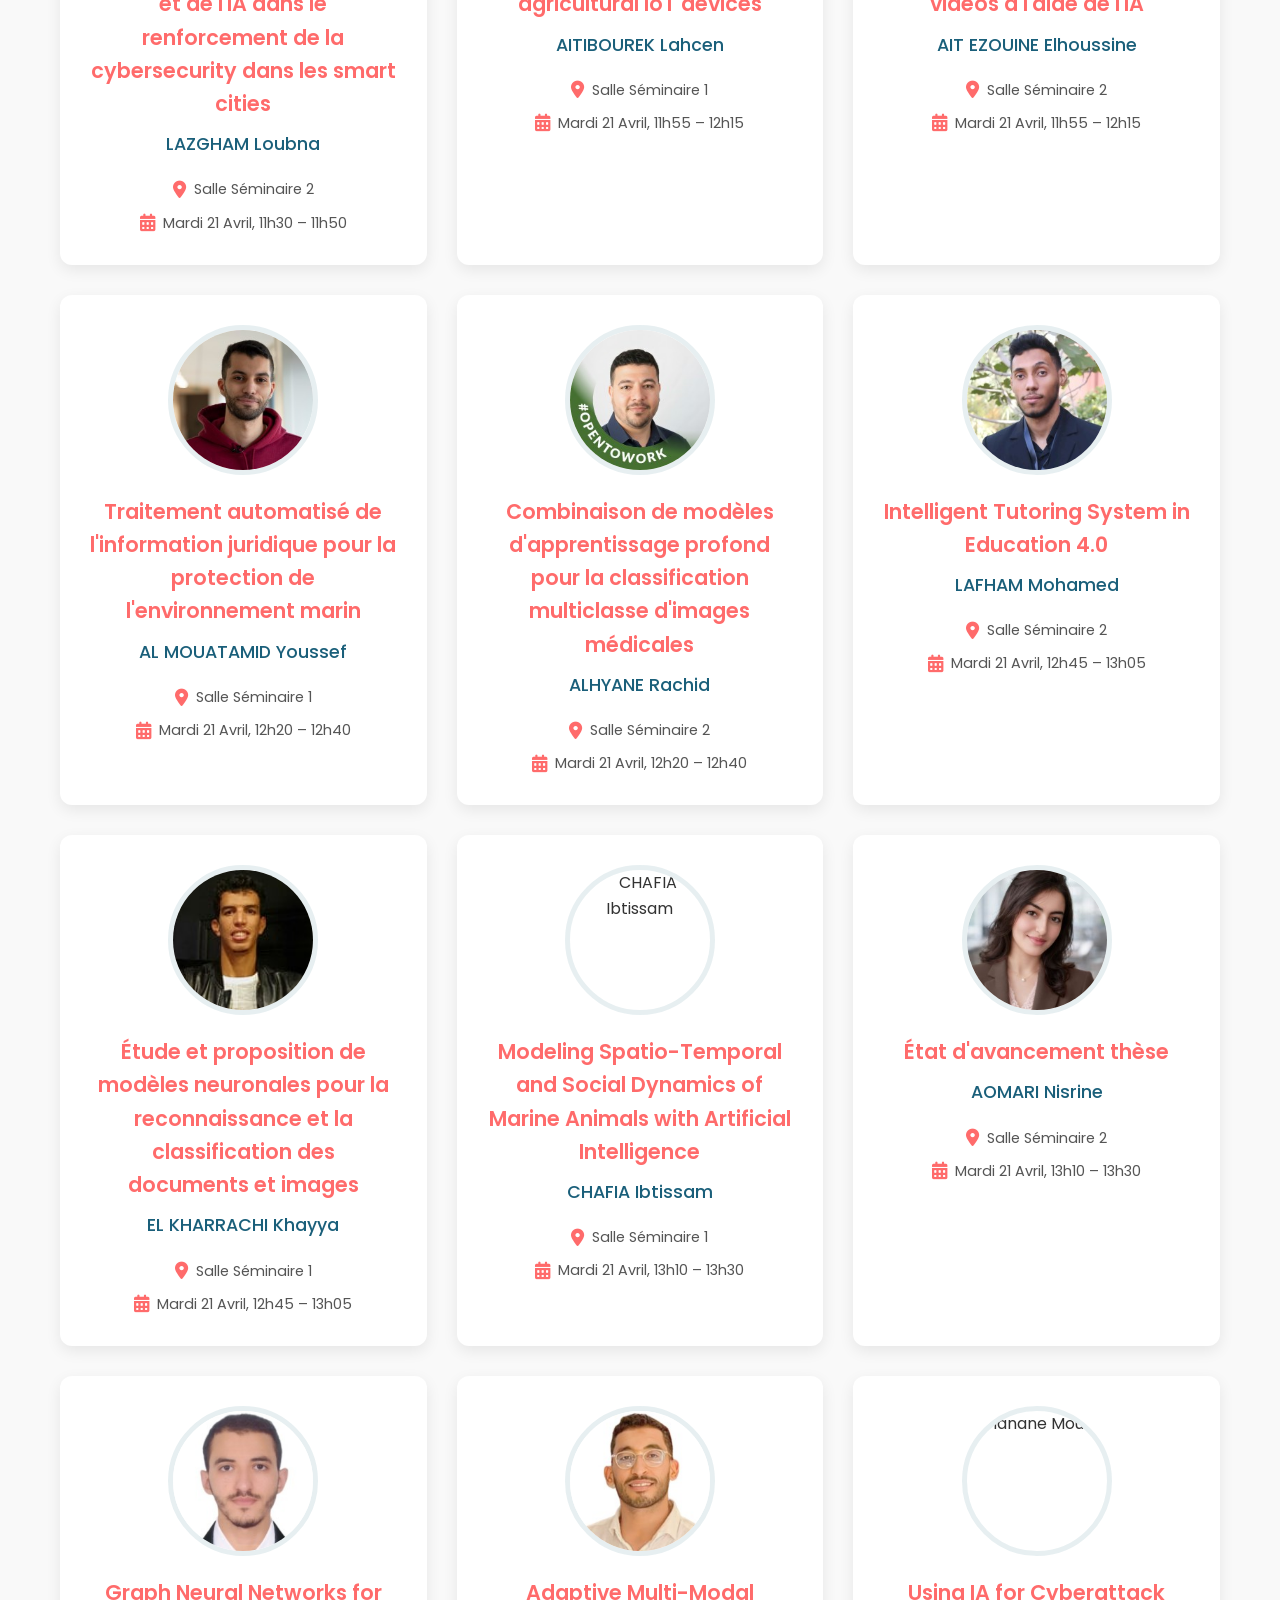
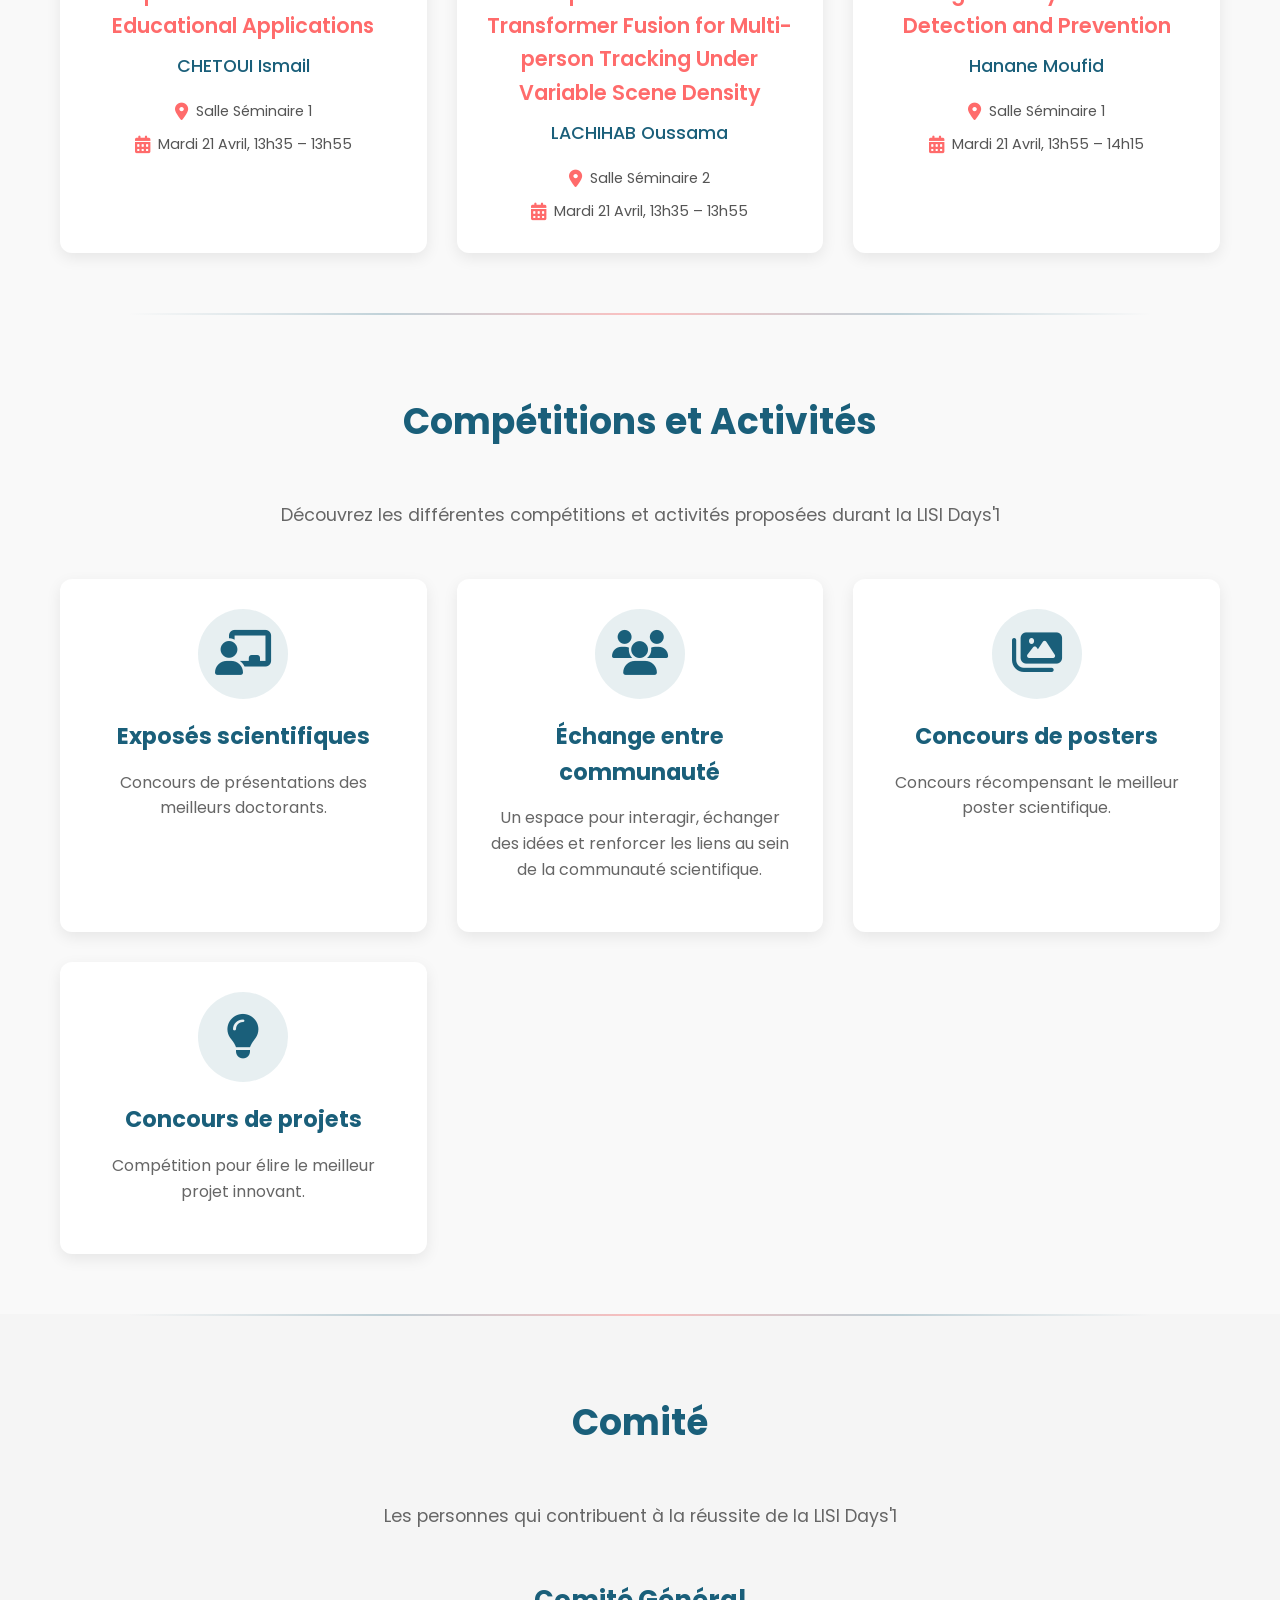
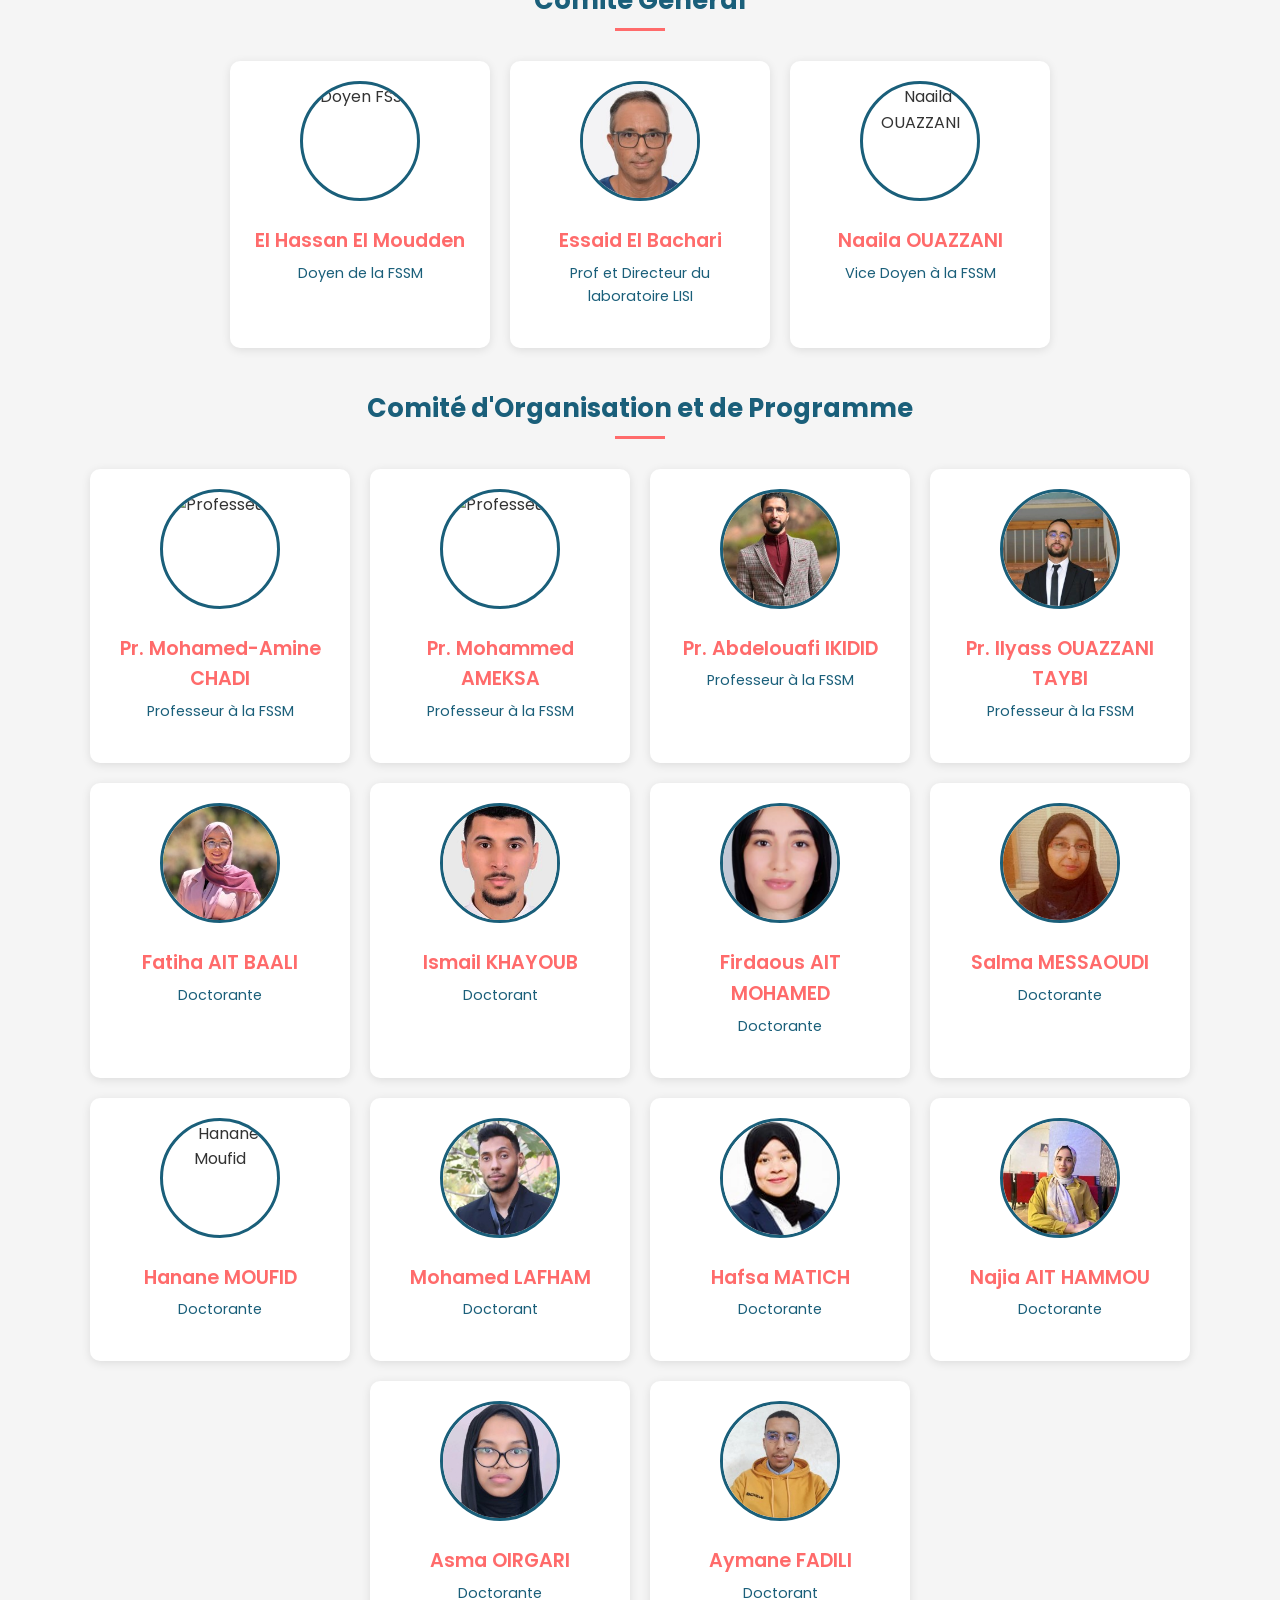
==== commit ba7b3643: "deploy23" ====
--- a/index.html
+++ b/index.html
@@ -285,7 +285,7 @@
               <img alt="AIT MOHAMED Firdaous" src="assets/images/speaker/firdaous.png" />
             </div>
             <div class="speaker-info">
-              <h3 class="speaker-talk-title">Techniques d'acceleration des larges modeles</h3>
+              <h3 class="speaker-talk-title">Large Models Acceleration Techniques</h3>
               <p class="speaker-name">AIT MOHAMED Firdaous</p>
               <div class="speaker-details">
                 <span><i class="fas fa-map-marker-alt"></i> Salle Séminaire 1</span>
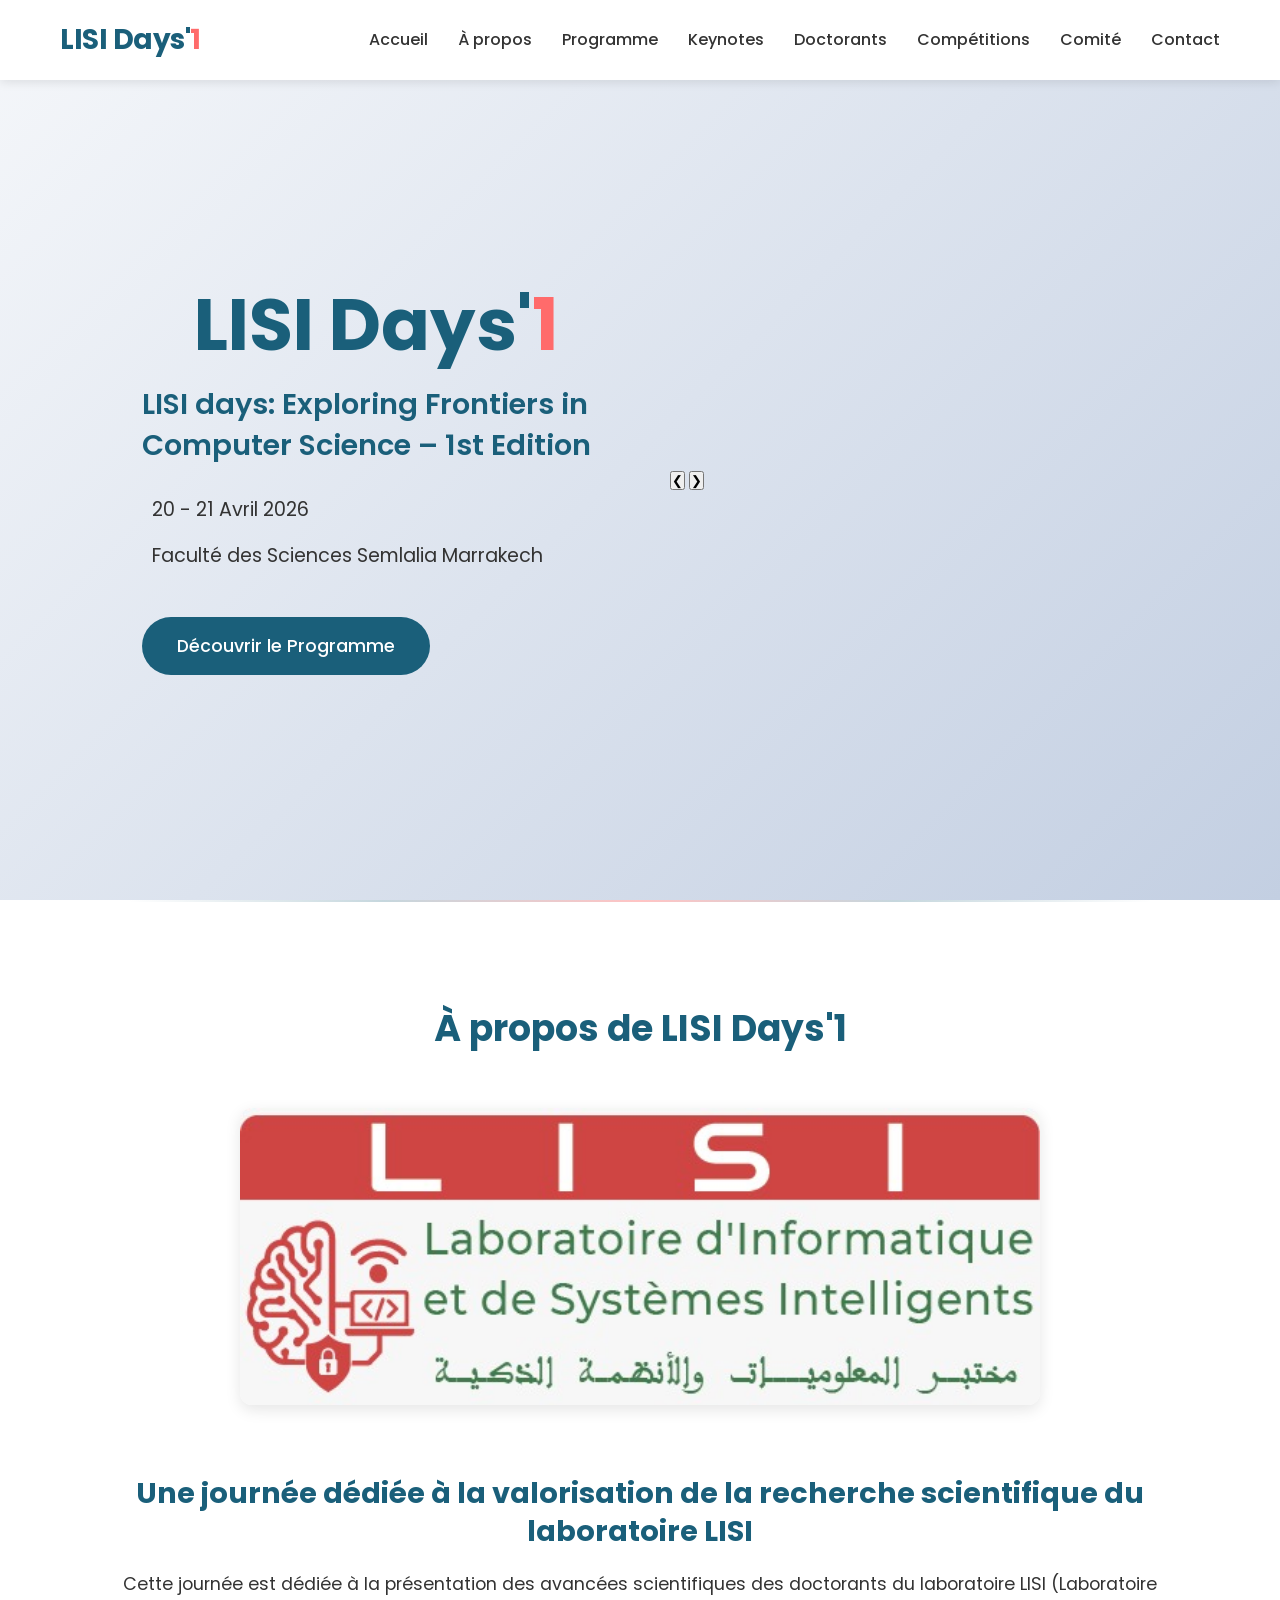
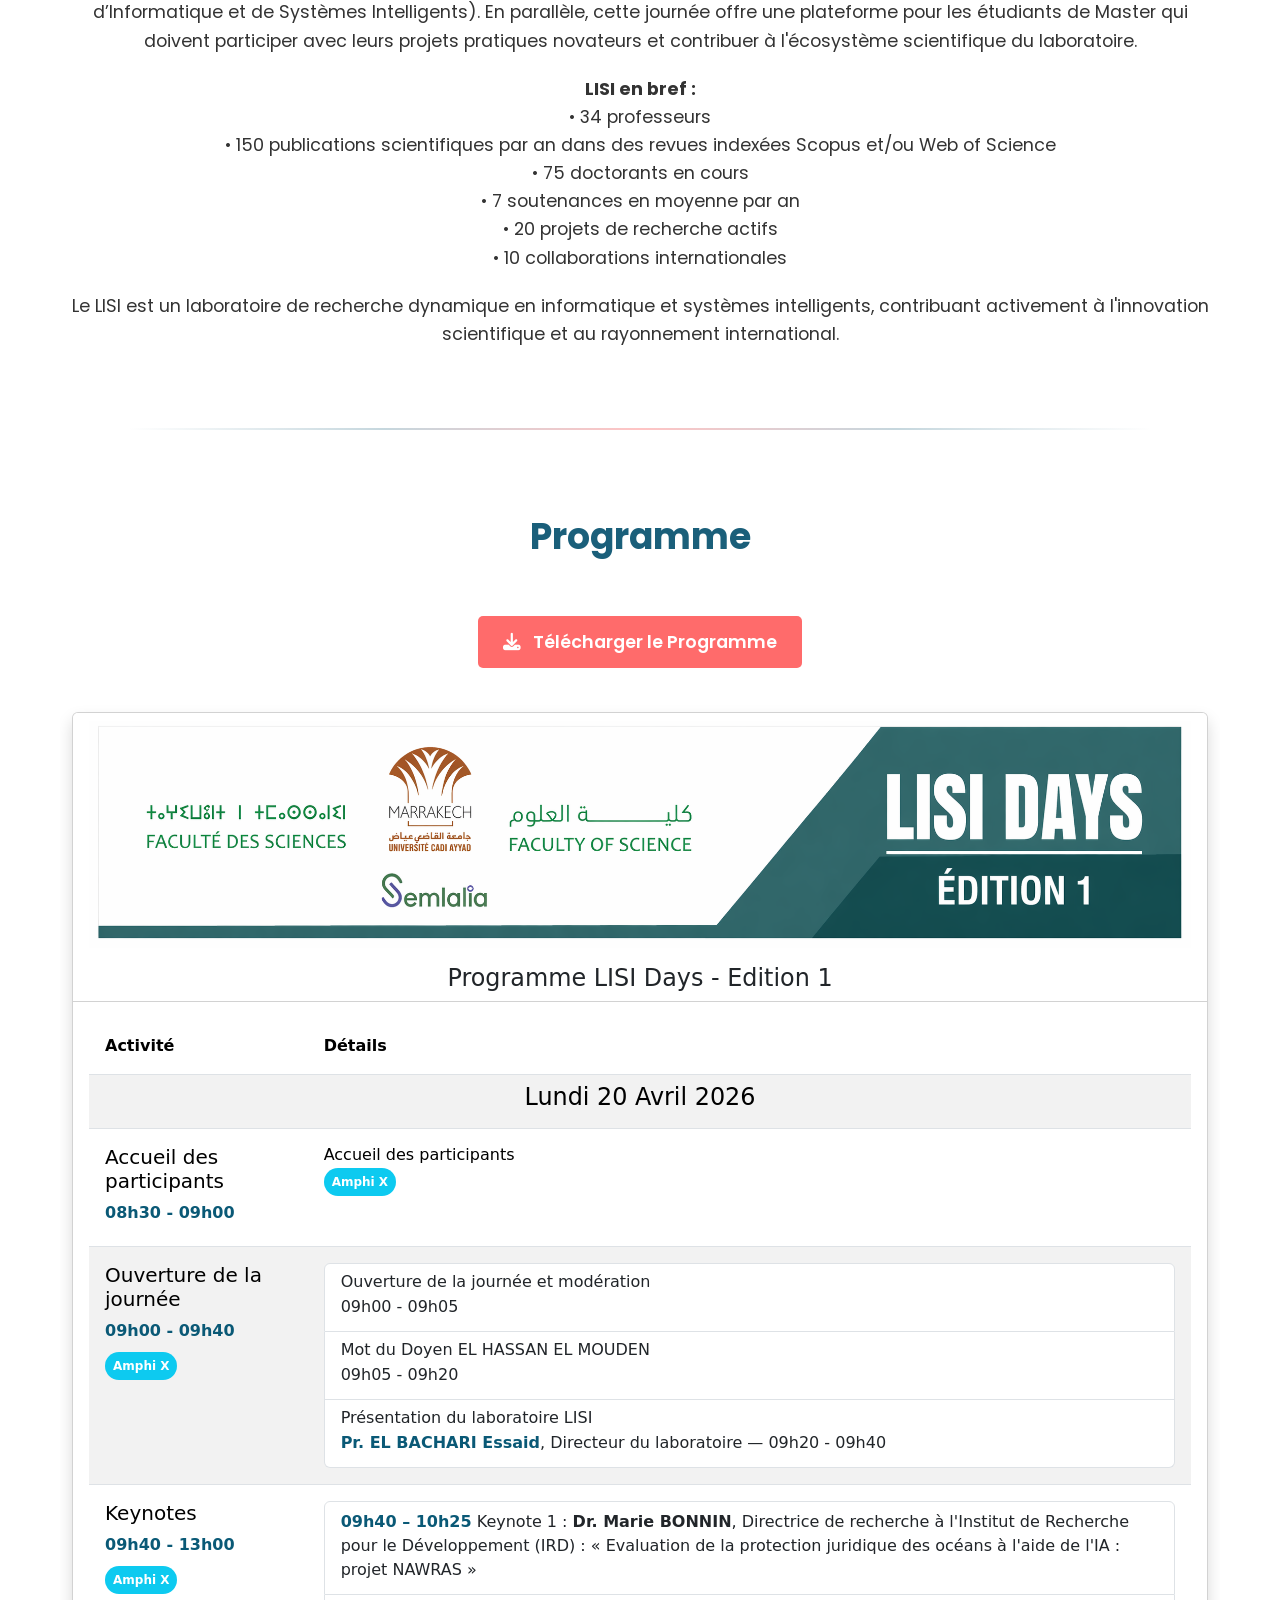
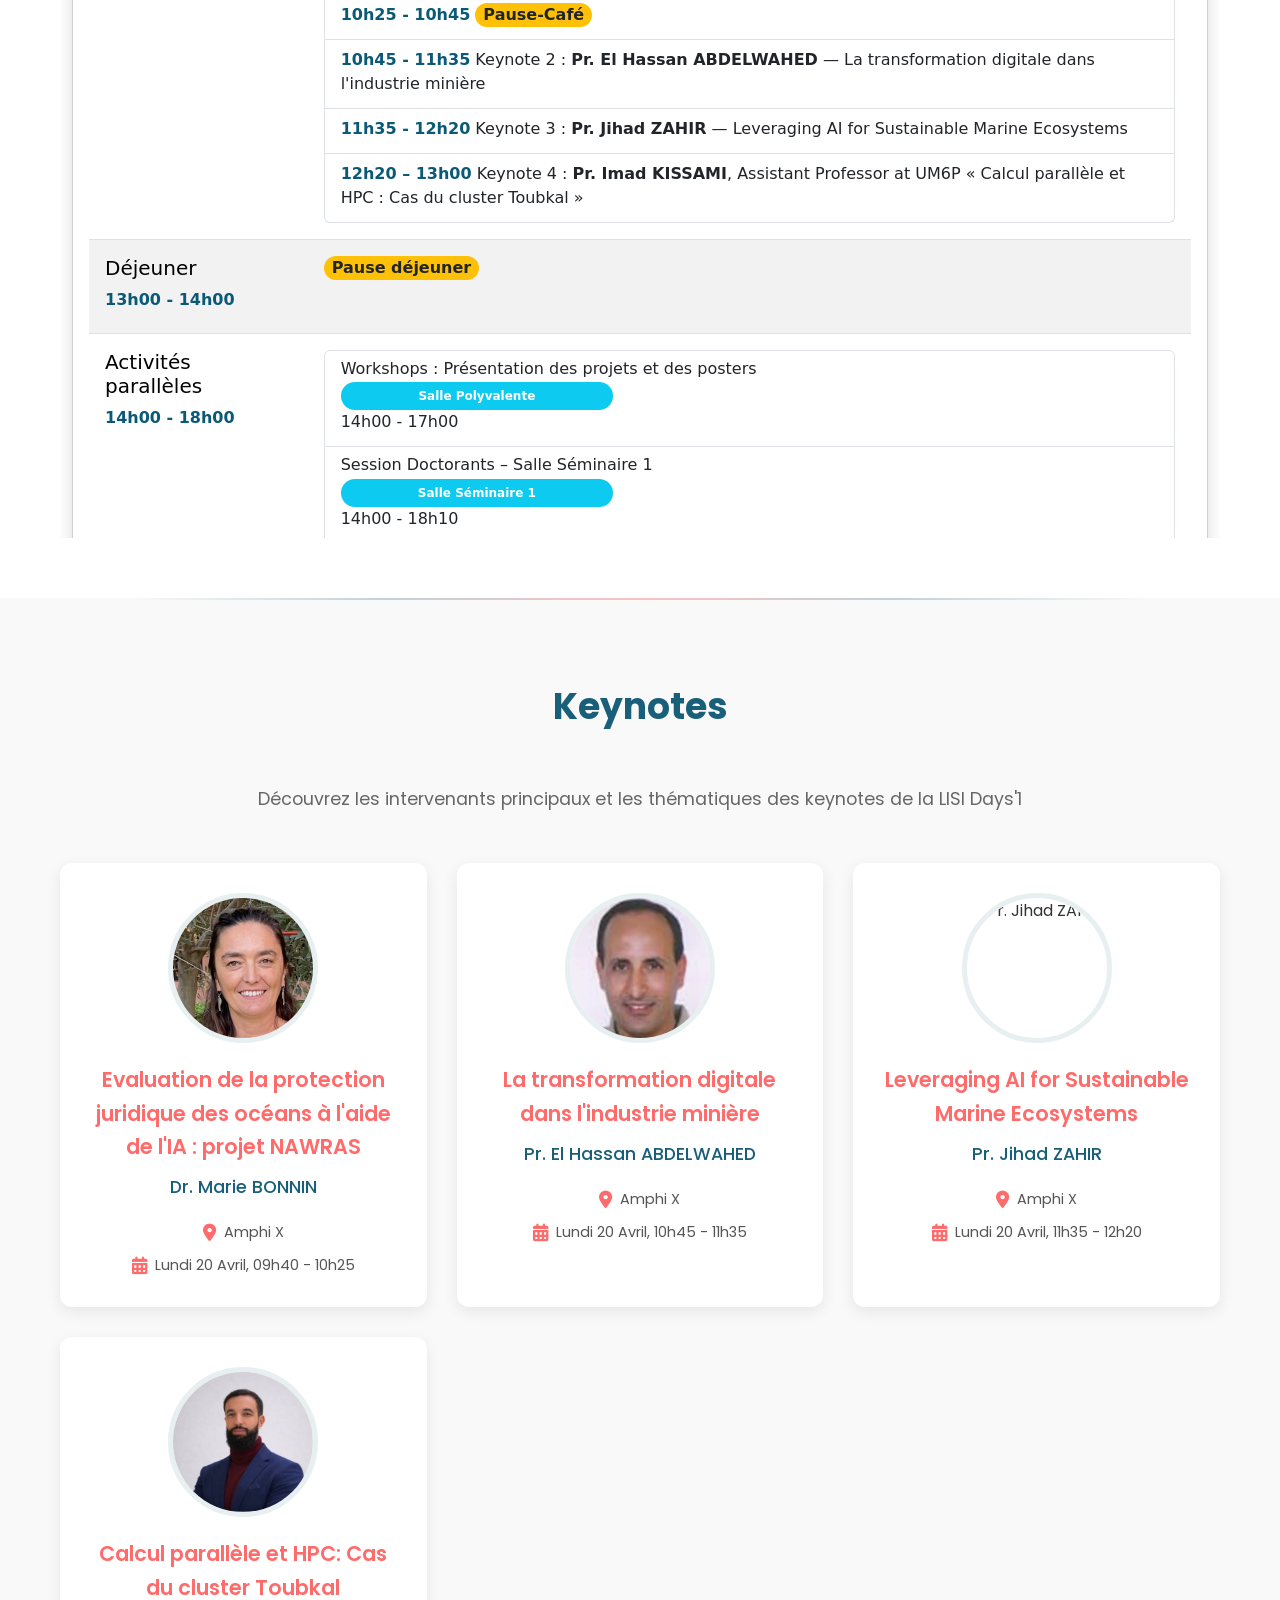
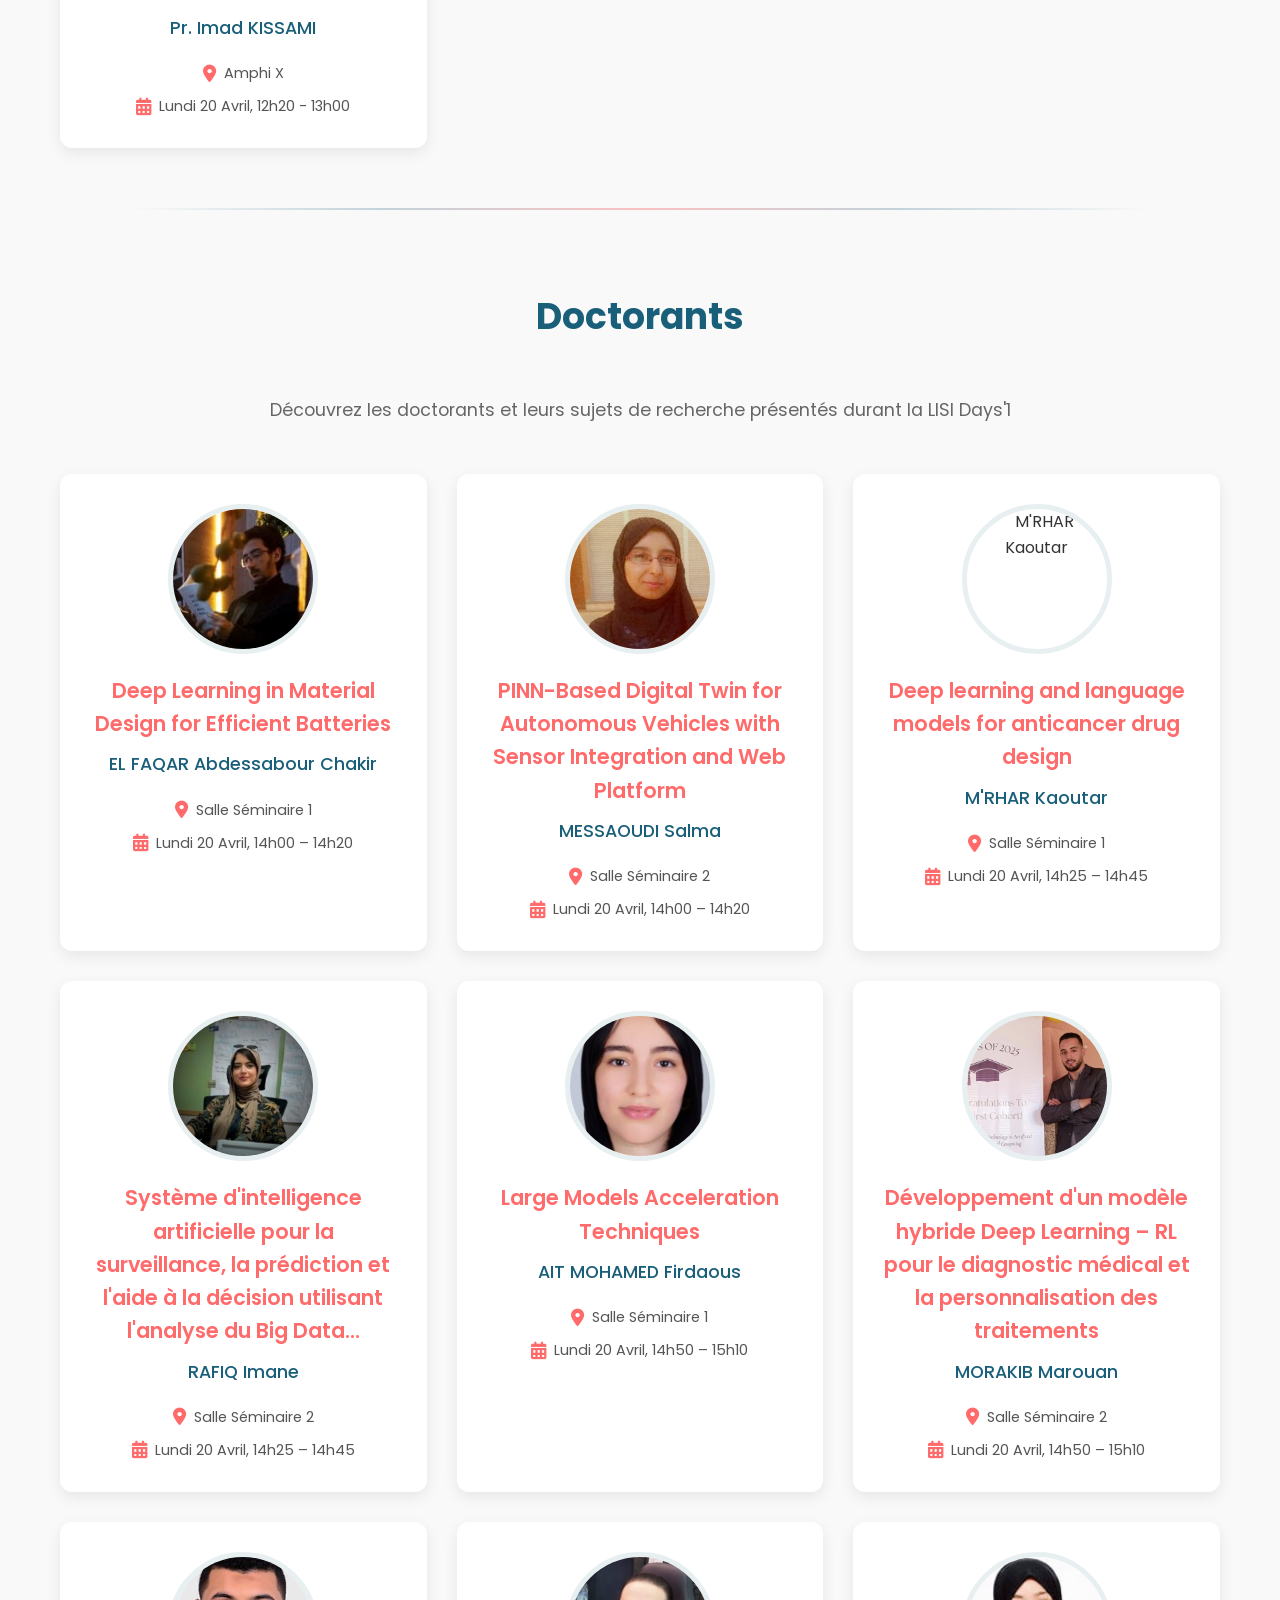
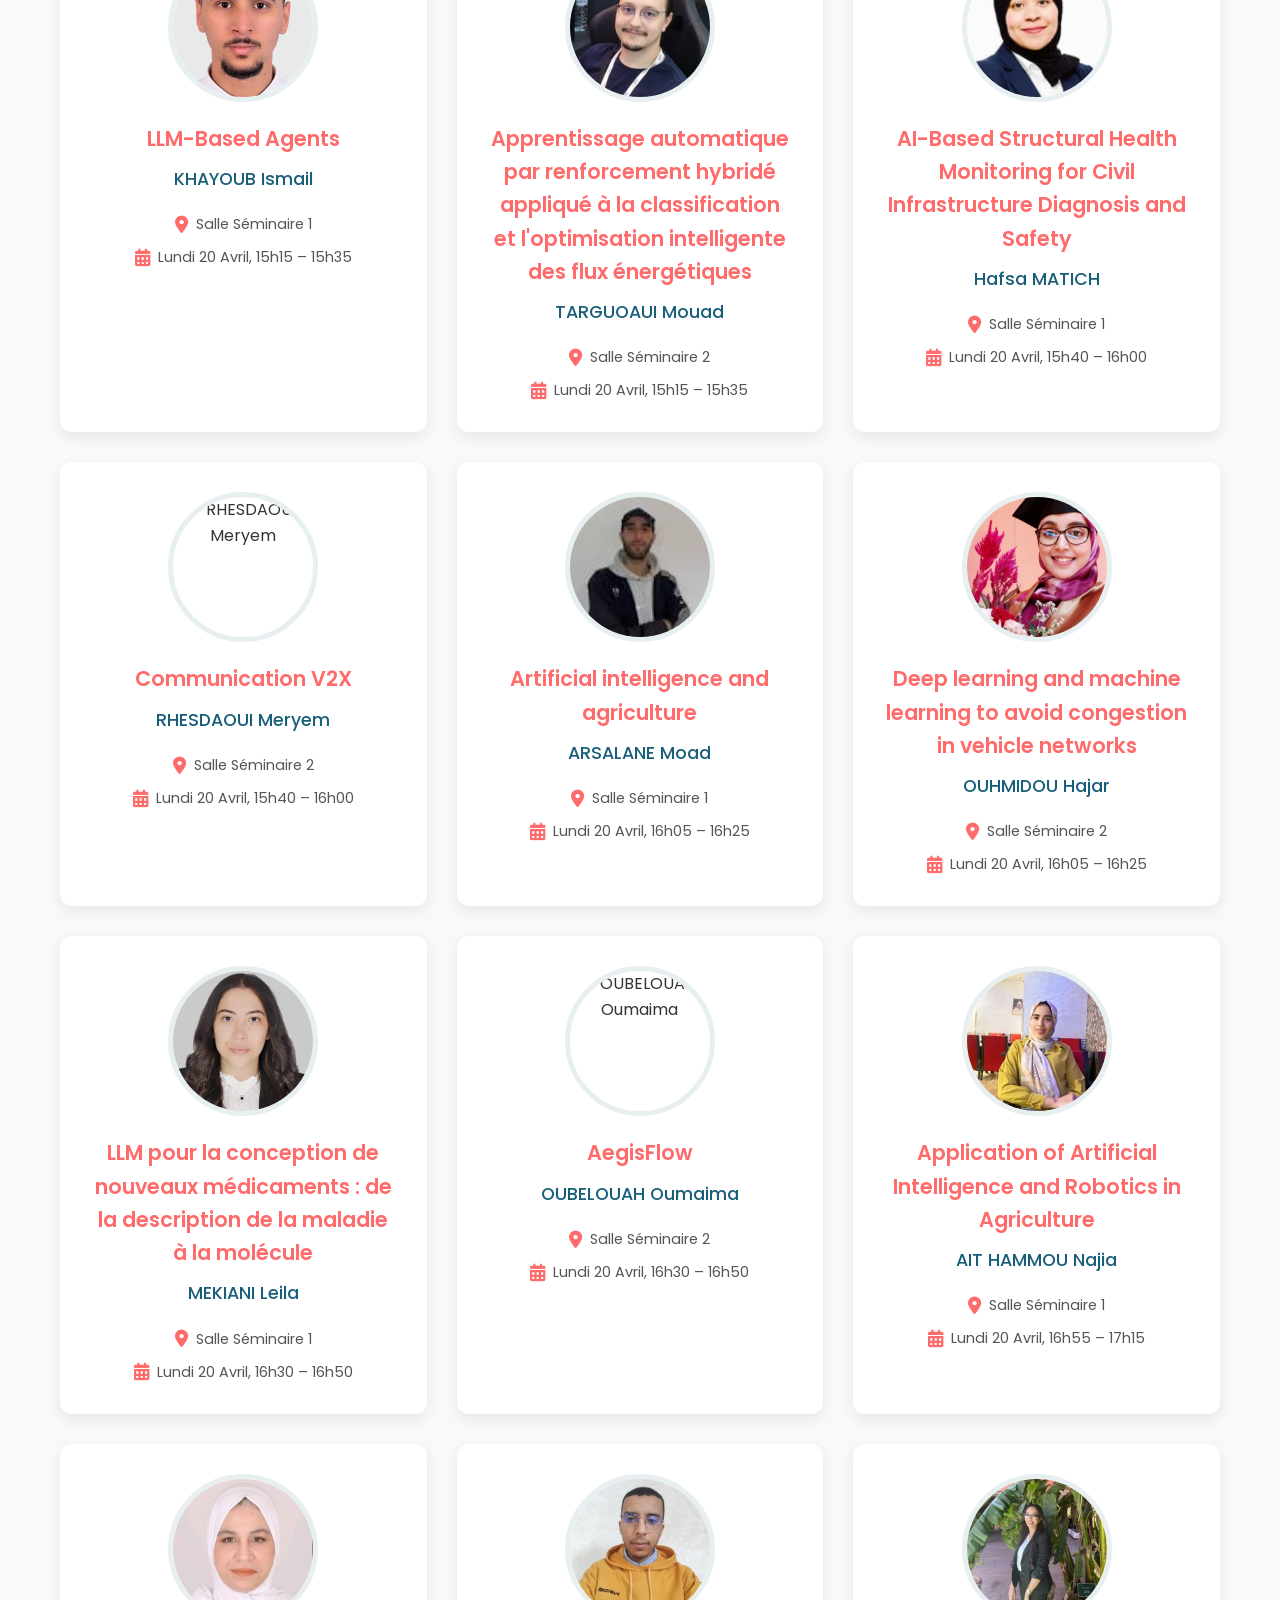
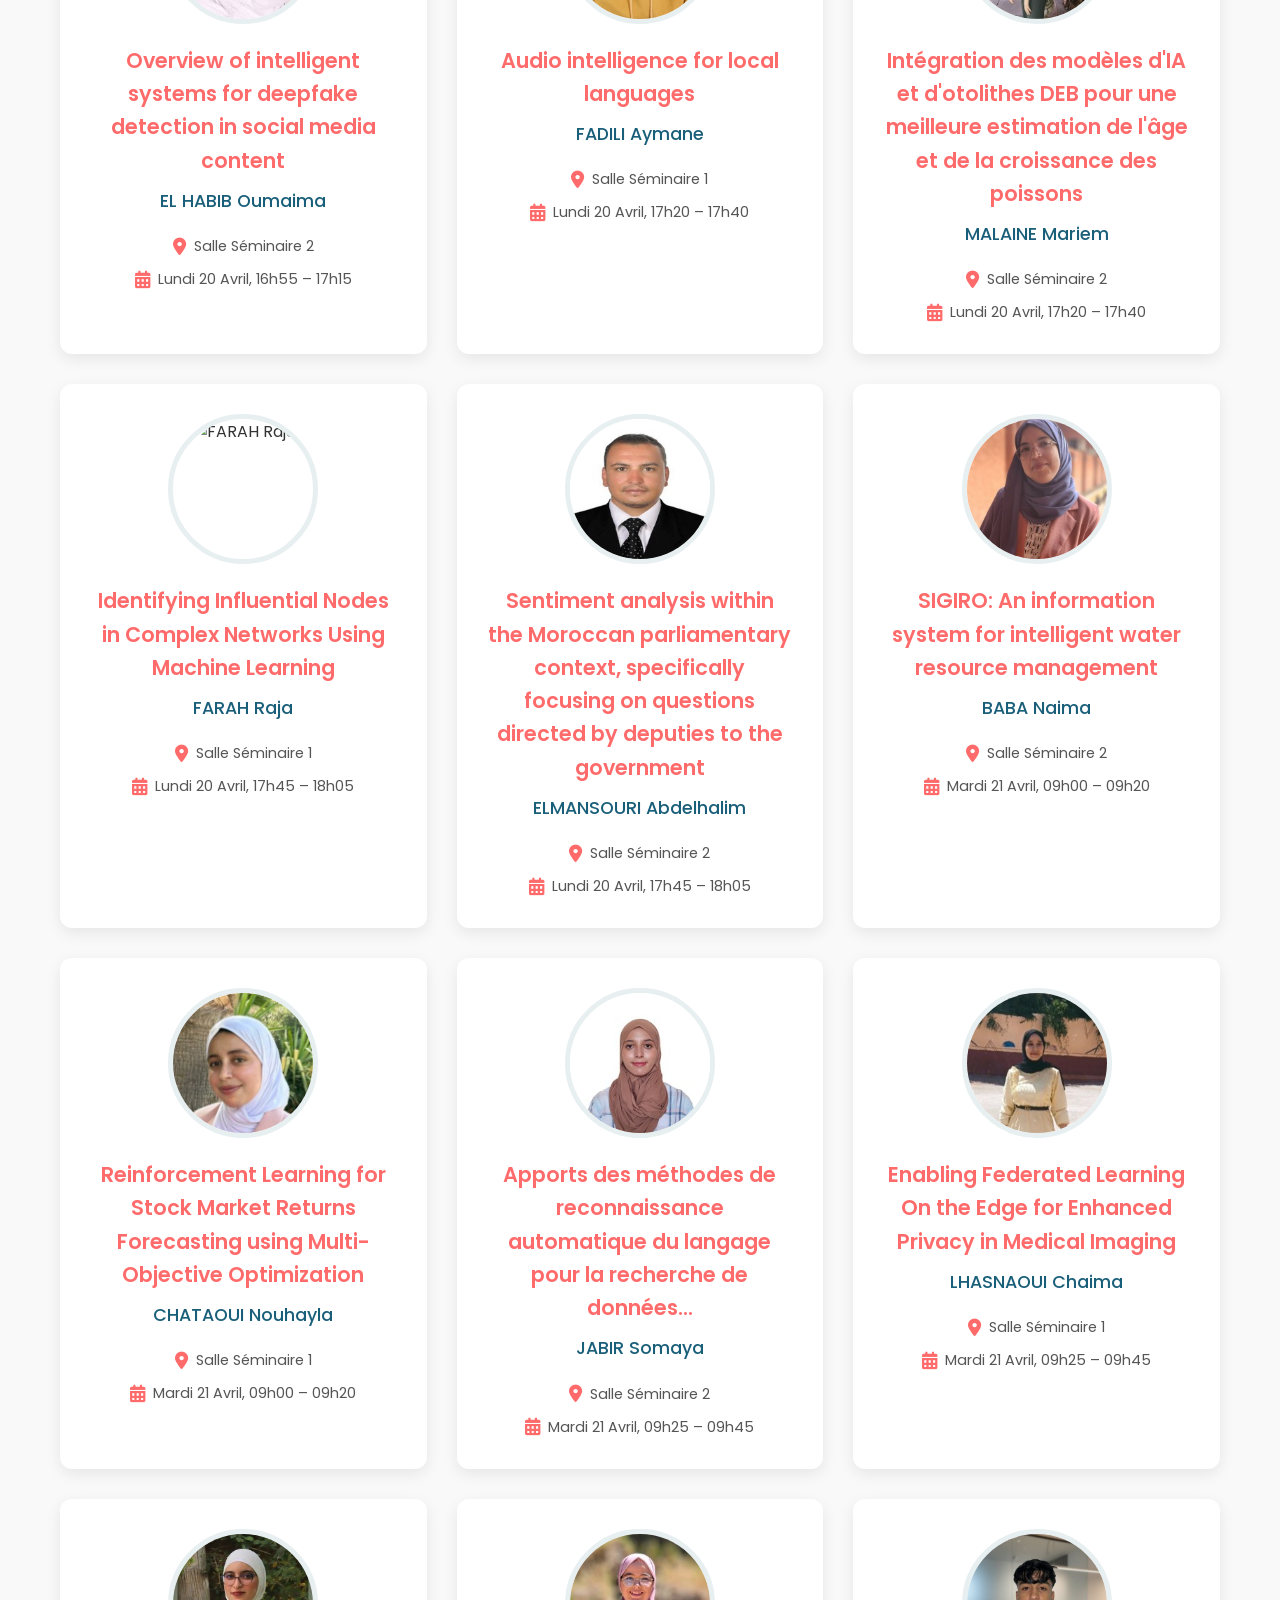
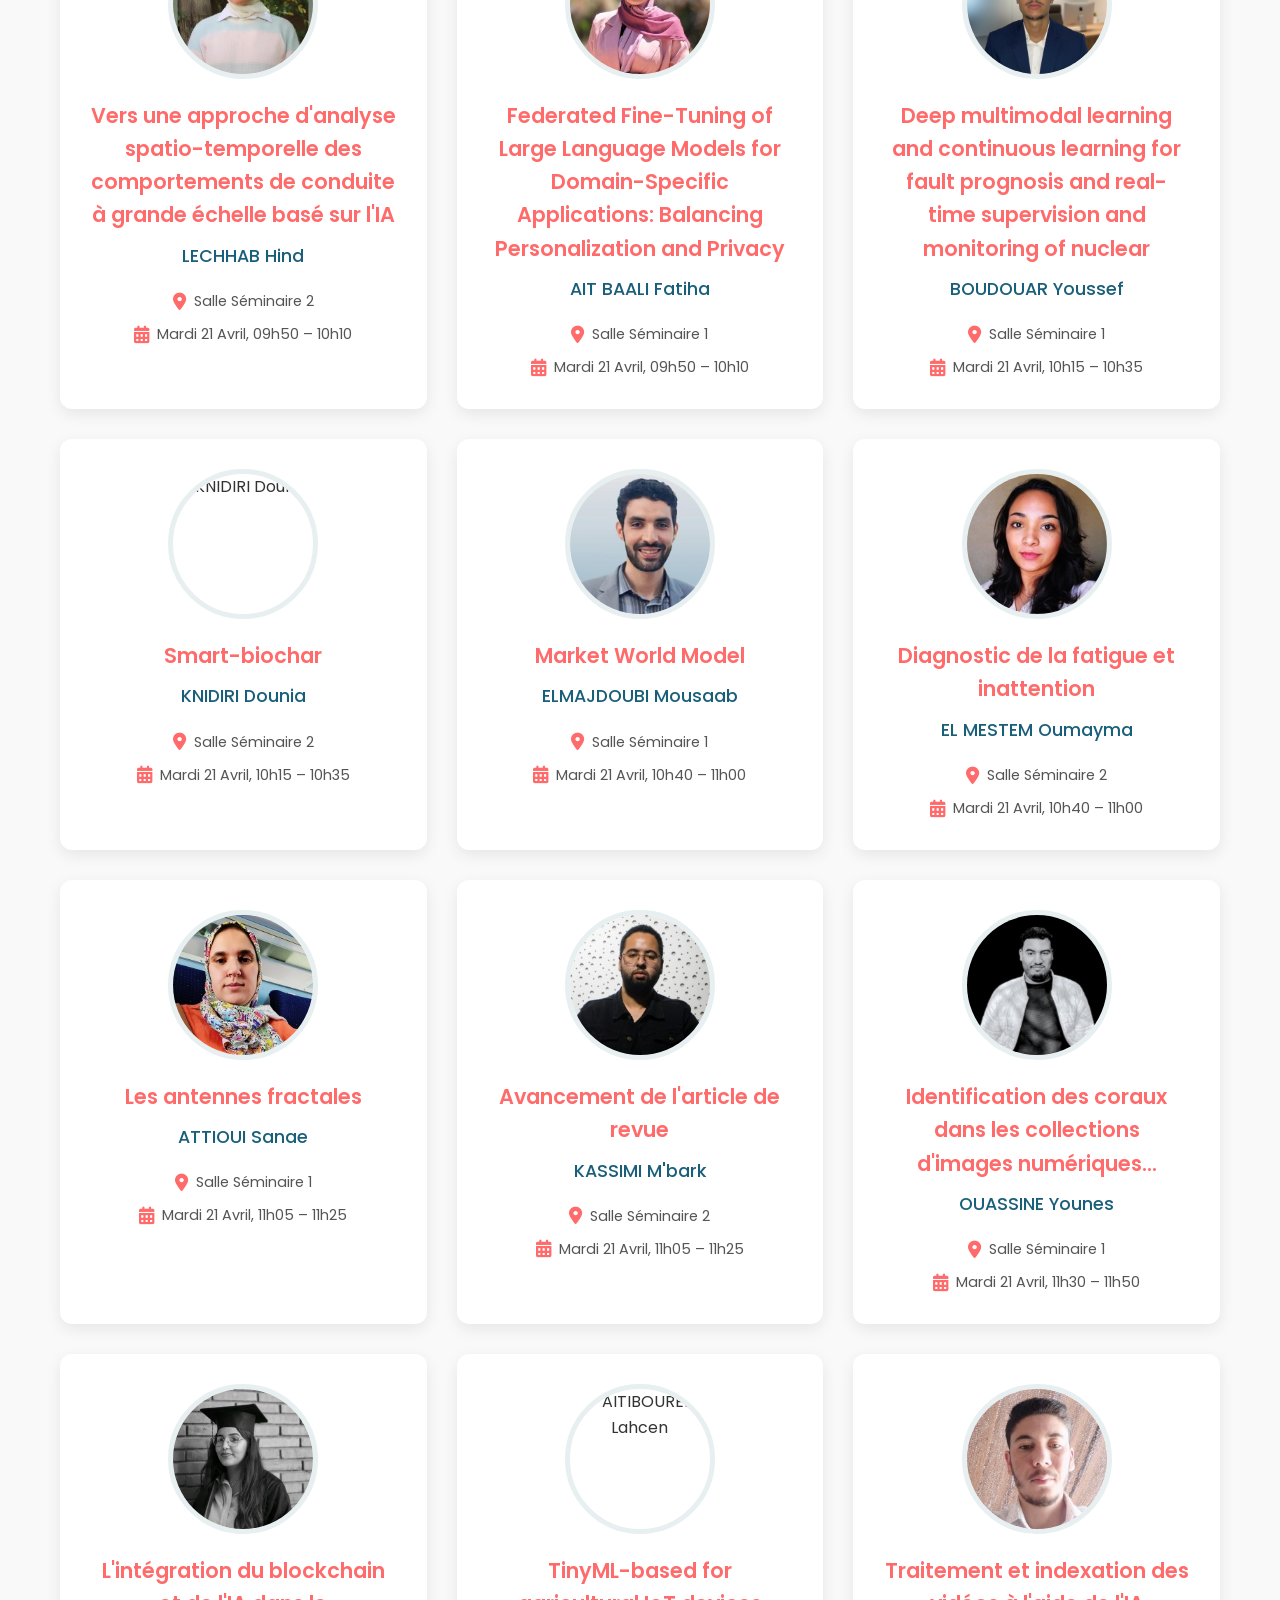
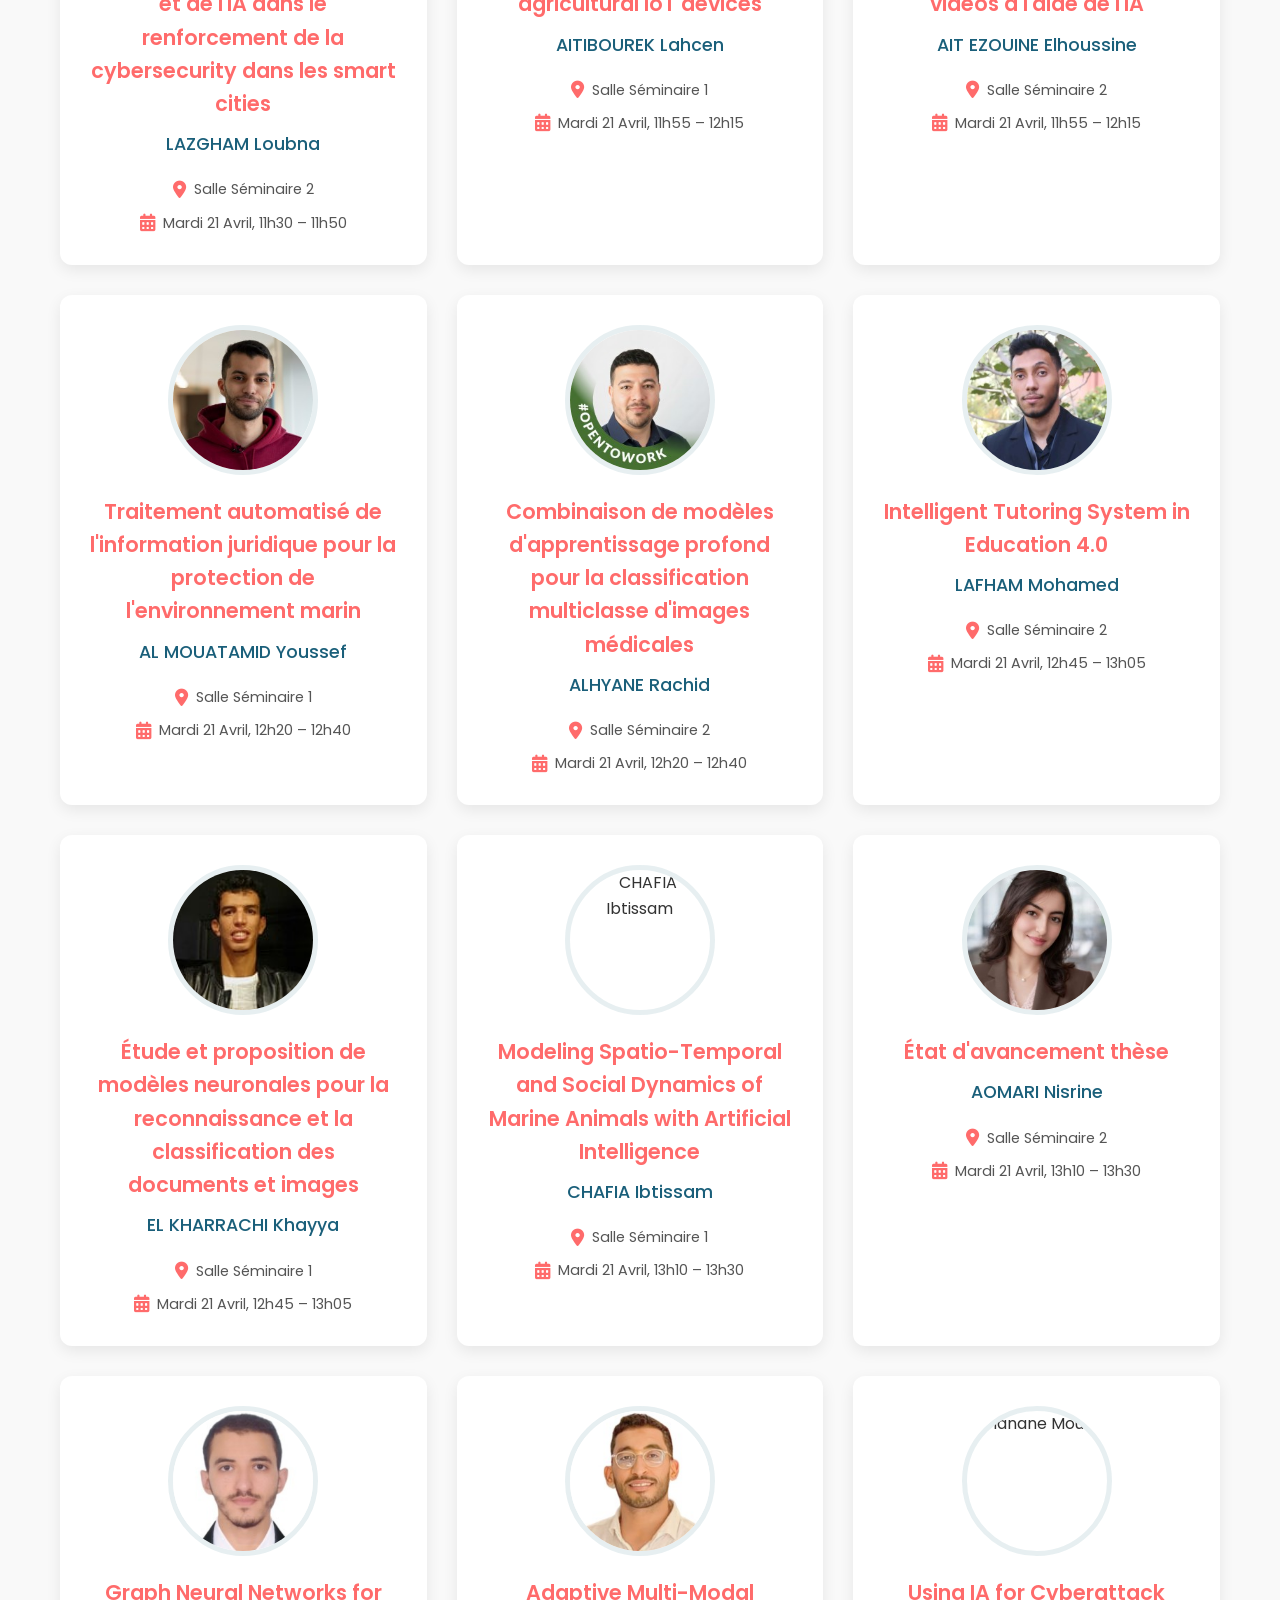
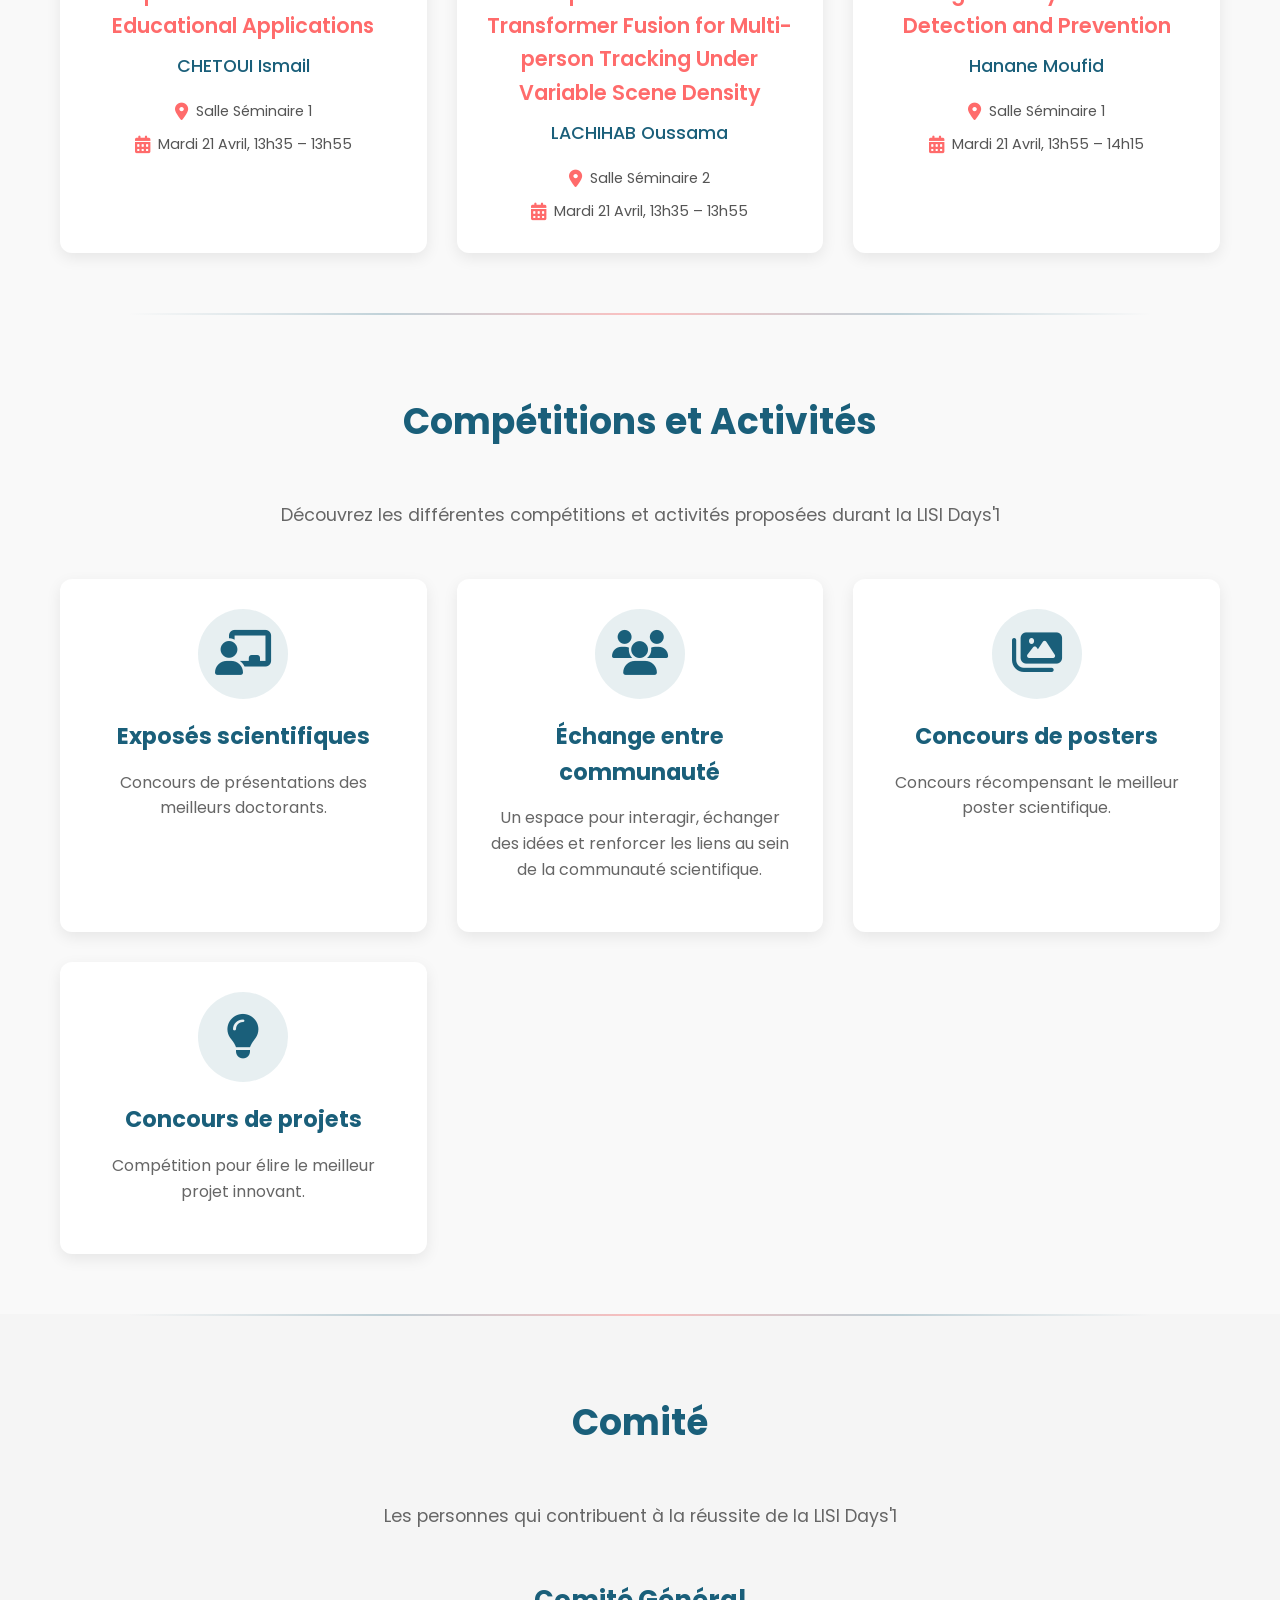
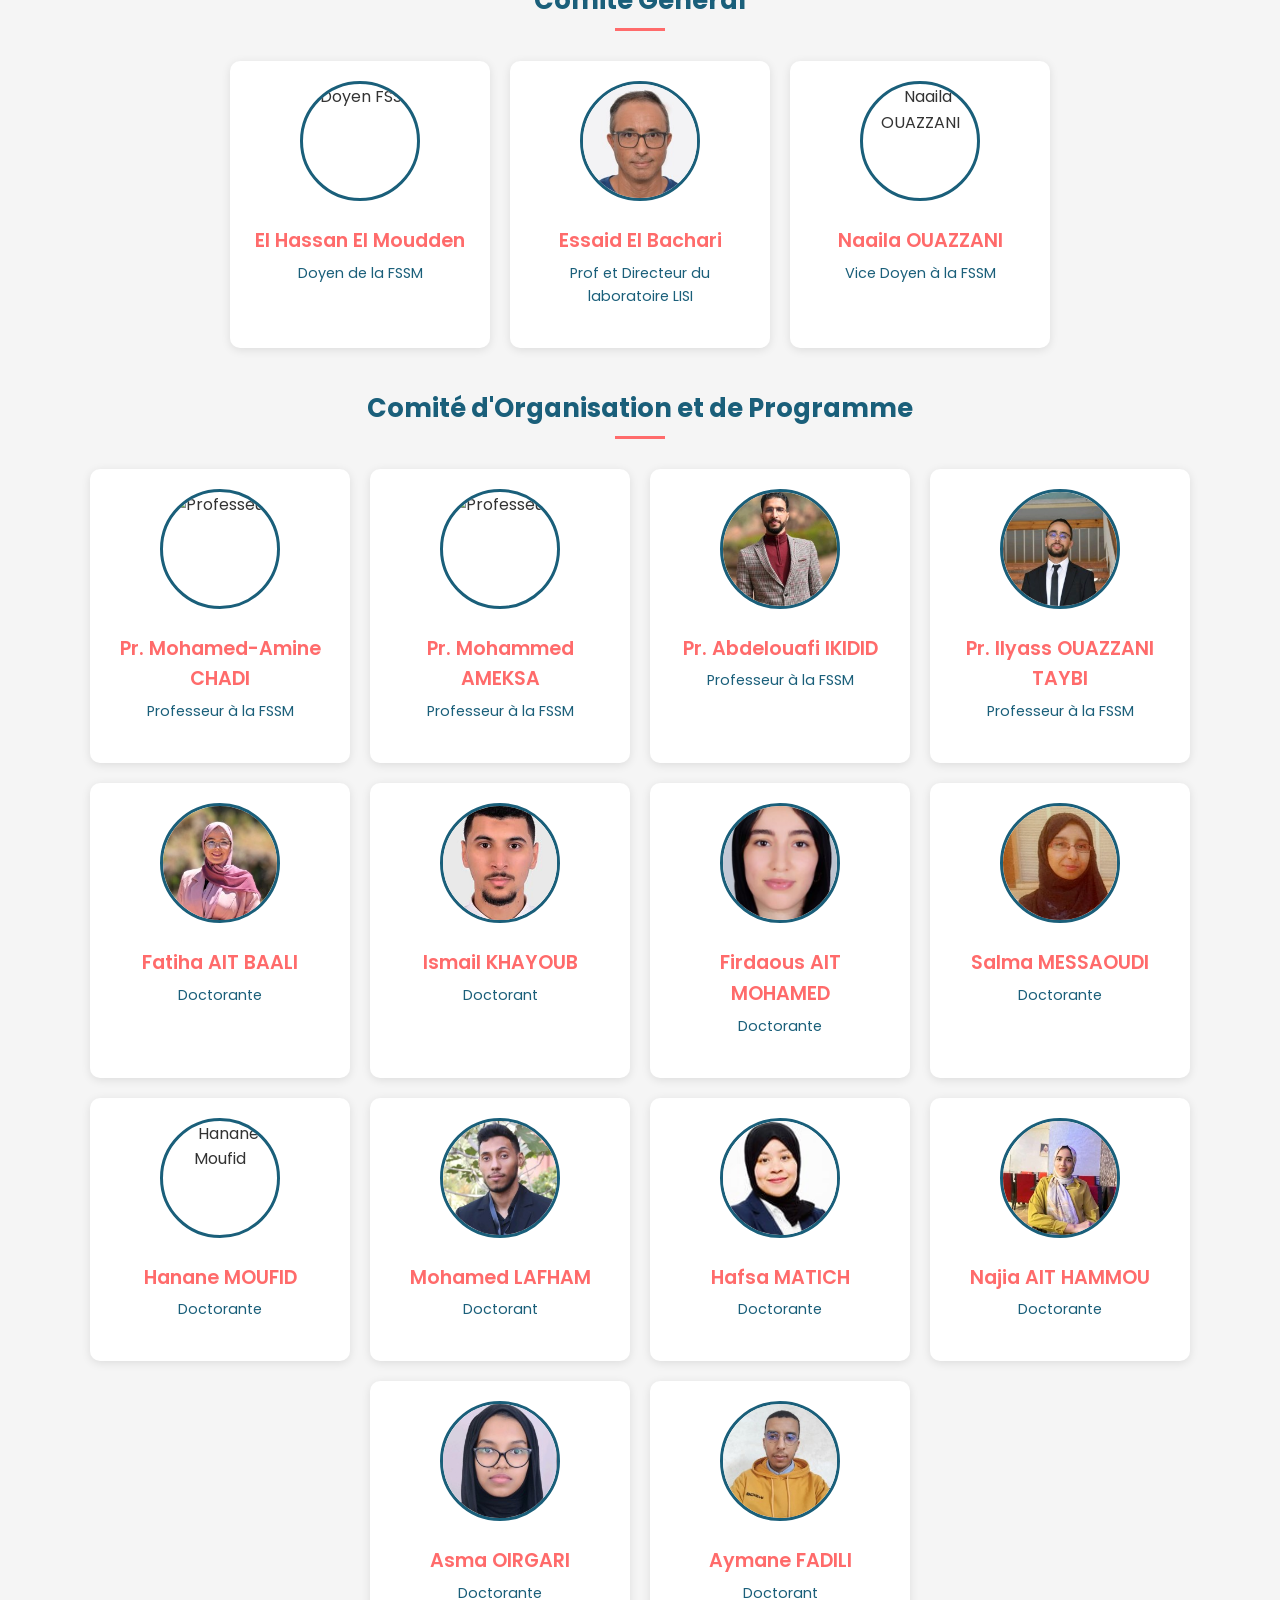
==== commit b8b430d1: "dep add an dans index" ====
--- a/index.html
+++ b/index.html
@@ -114,7 +114,7 @@
             <p class="about-description">
               <strong>LISI en bref :</strong><br />
               • 34 professeurs<br />
-              • 150 publications scientifiques dans des revues indexées Scopus et/ou Web of Science<br />
+              • 150 publications scientifiques par an dans des revues indexées Scopus et/ou Web of Science<br />
               • 75 doctorants en cours<br />
               • 7 soutenances en moyenne par an<br />
               • 20 projets de recherche actifs<br />
@@ -1199,7 +1199,7 @@
                 <img alt="Pr. Elkiram" src="assets/images/comite/homme.png" />
               </div>
               <div class="comite-info">
-                <h4 class="comite-name" style="color: #ff6b6b;">Pr. Ahmed EL KIRAM Moulay</h4>
+                <h4 class="comite-name" style="color: #ff6b6b;">Pr. Moulay ahmed EL KIRAM</h4>
                 <p class="comite-role" style="color: #1a5f7a;">Professeur à la FSSM</p>
               </div>
             </div>
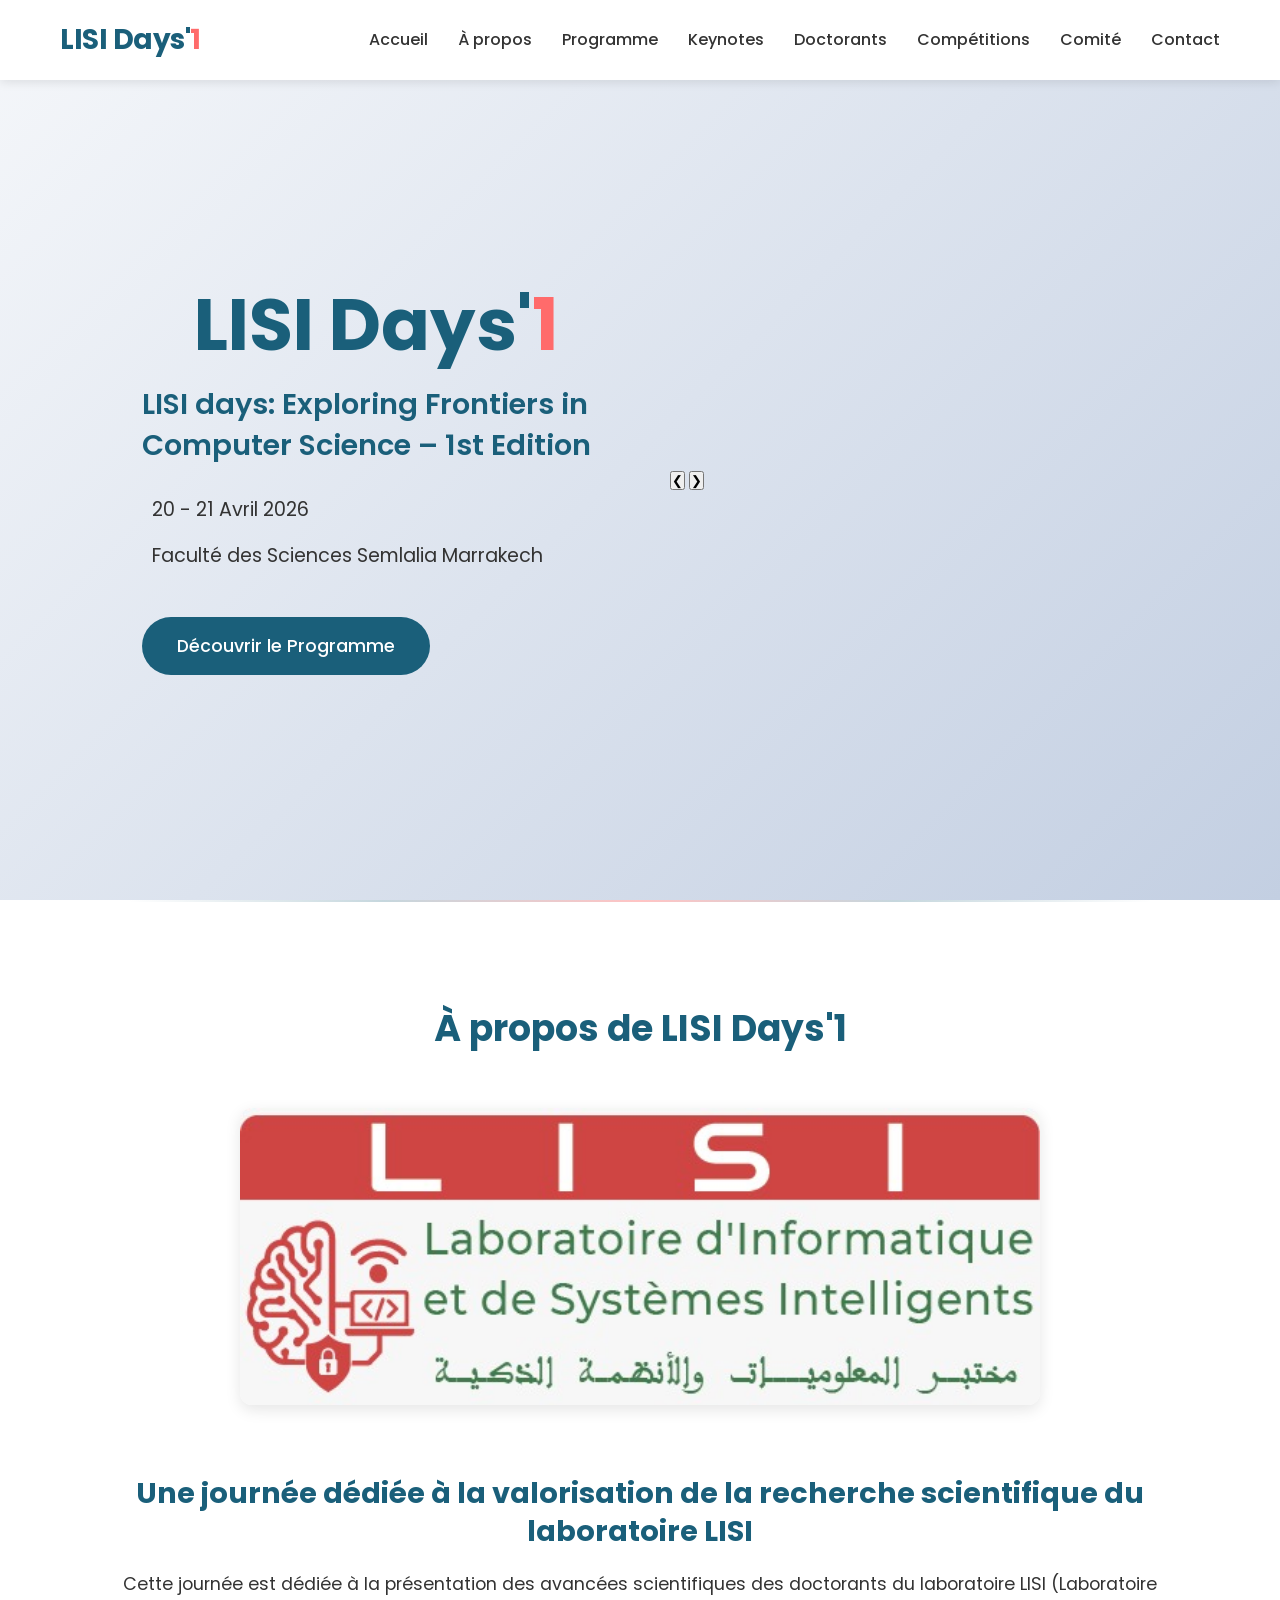
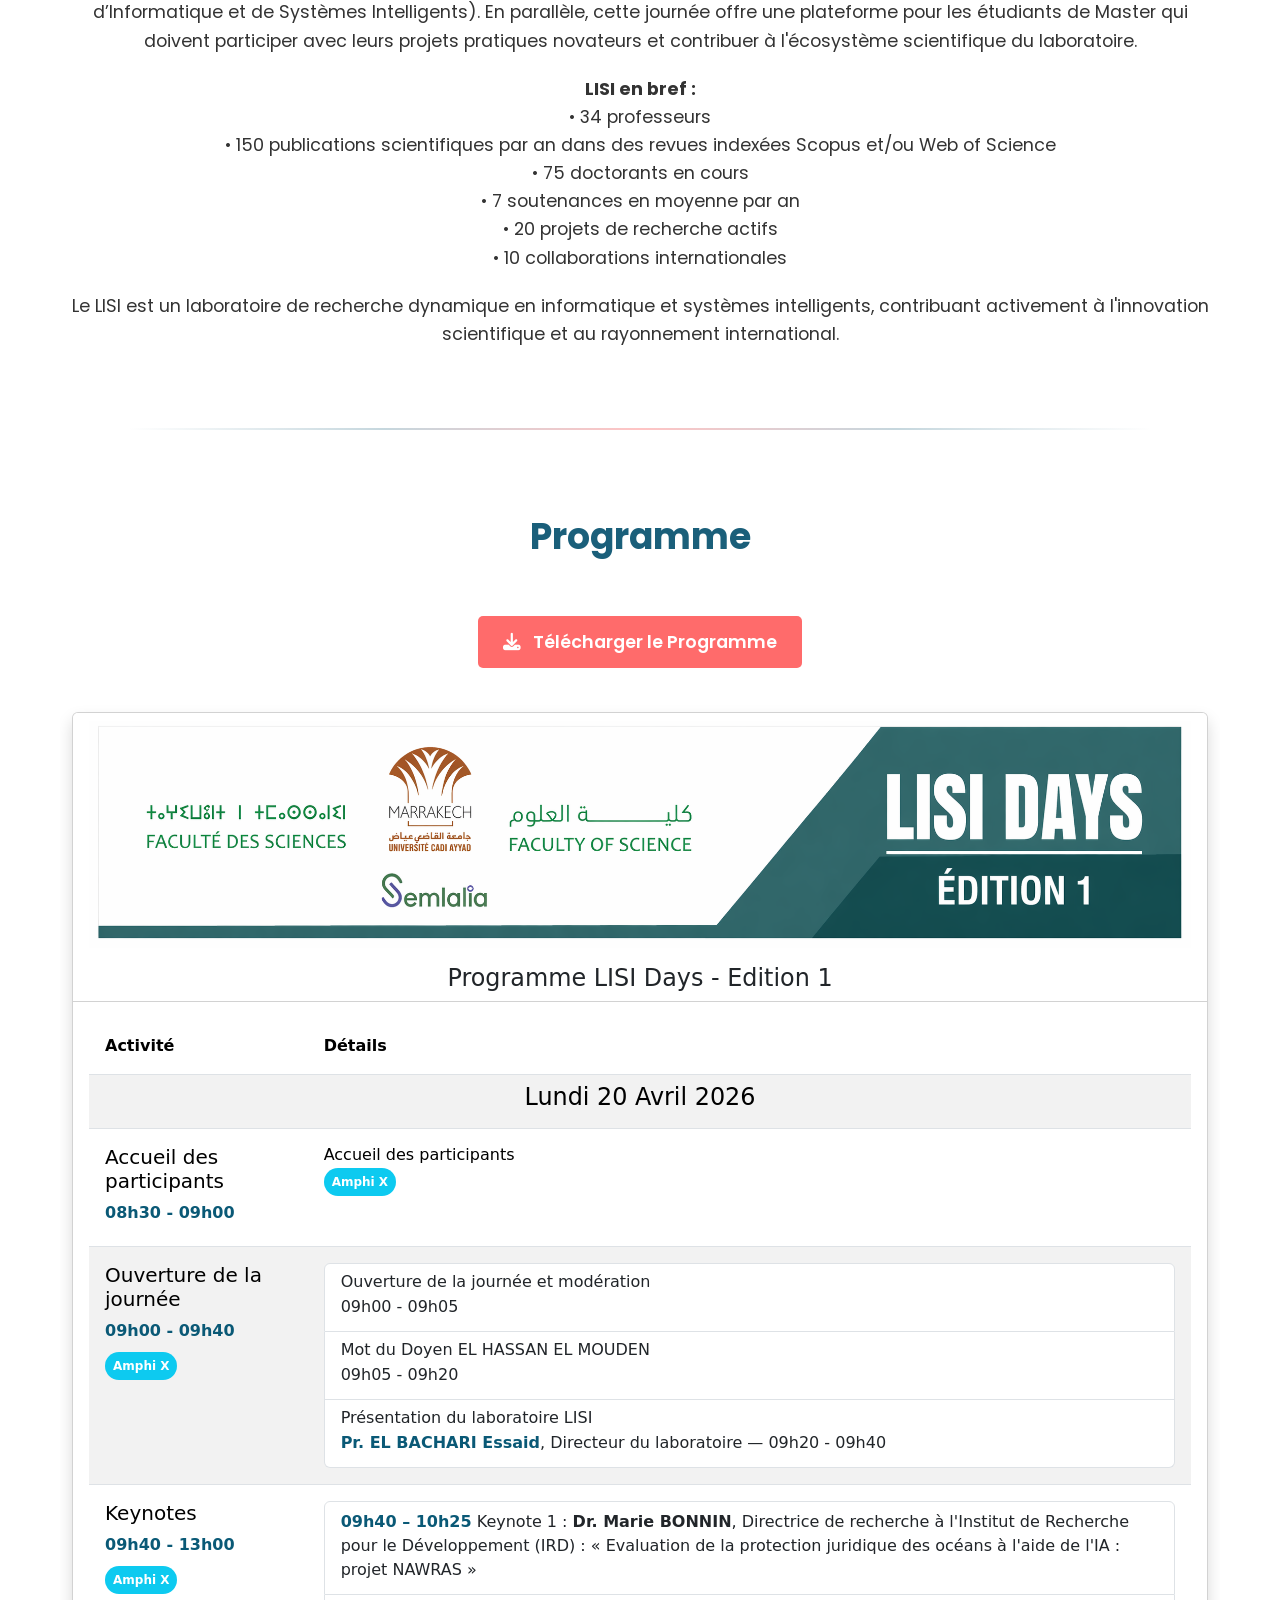
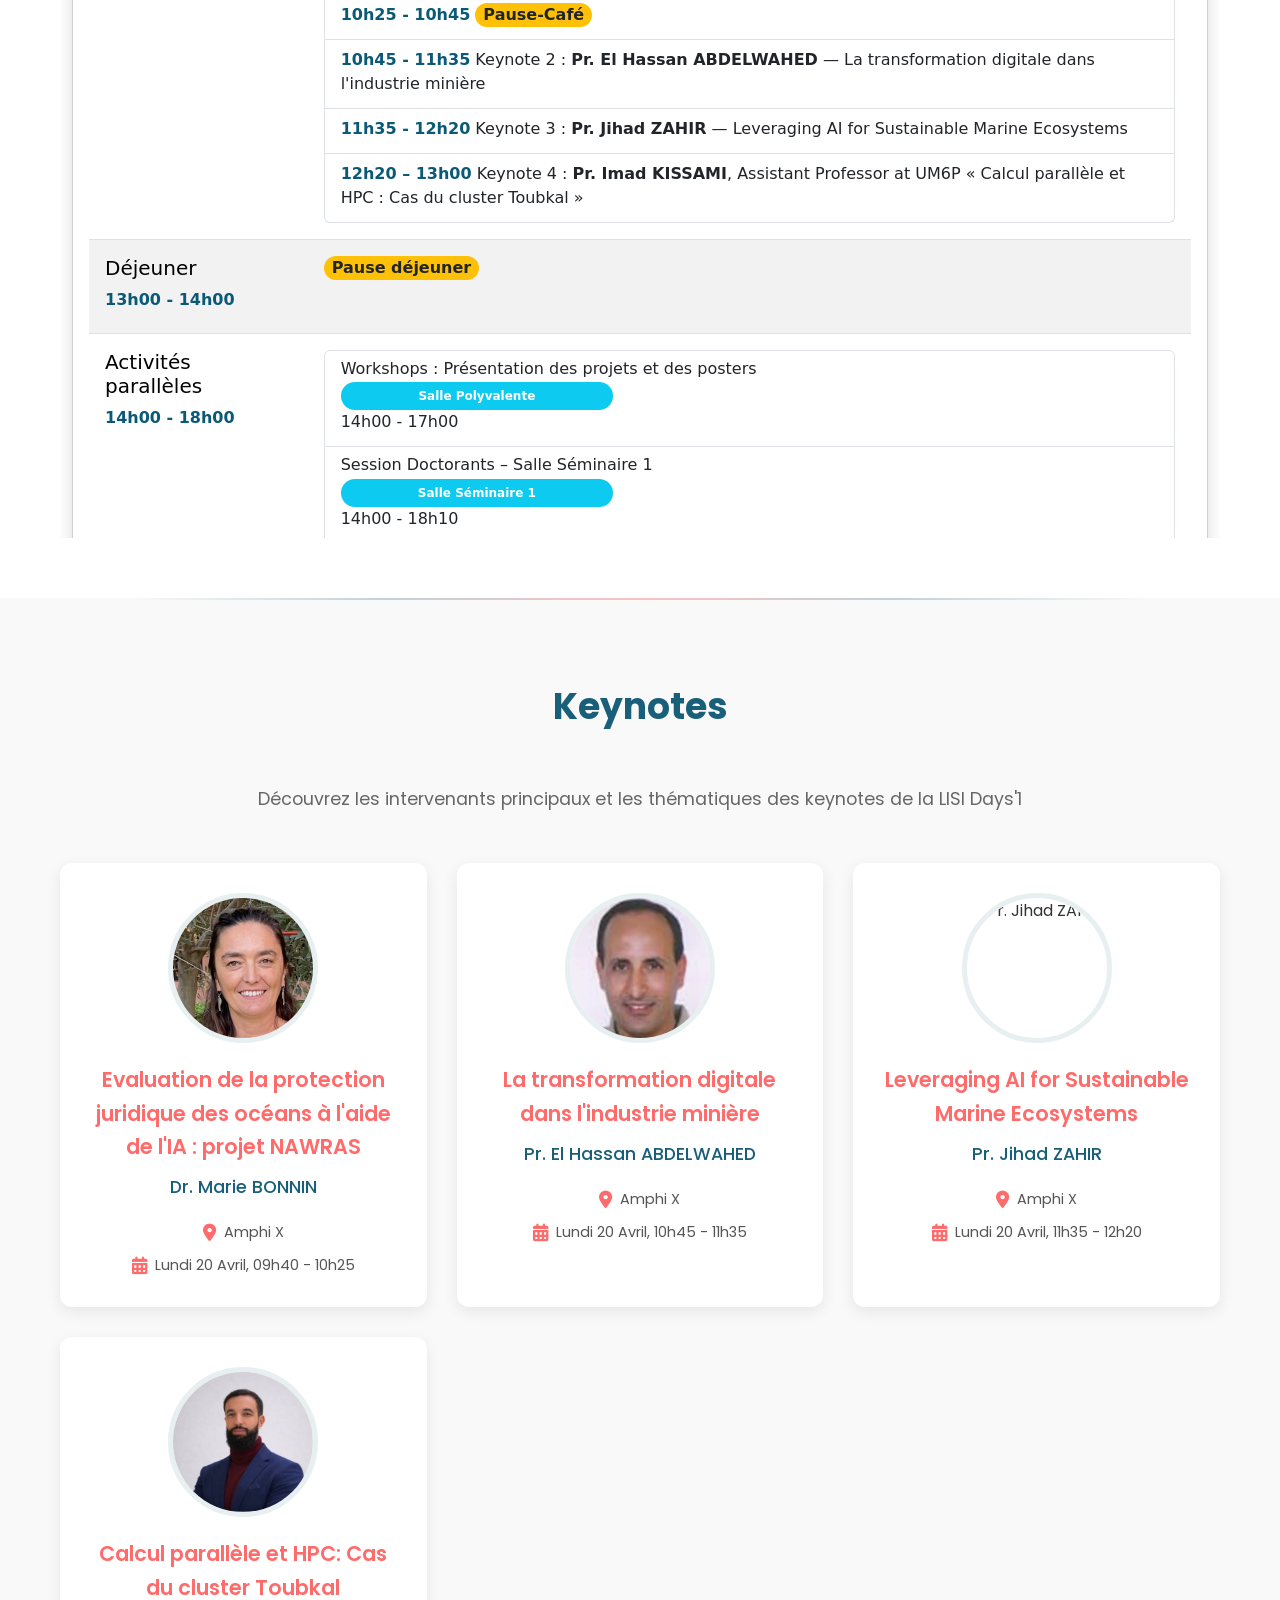
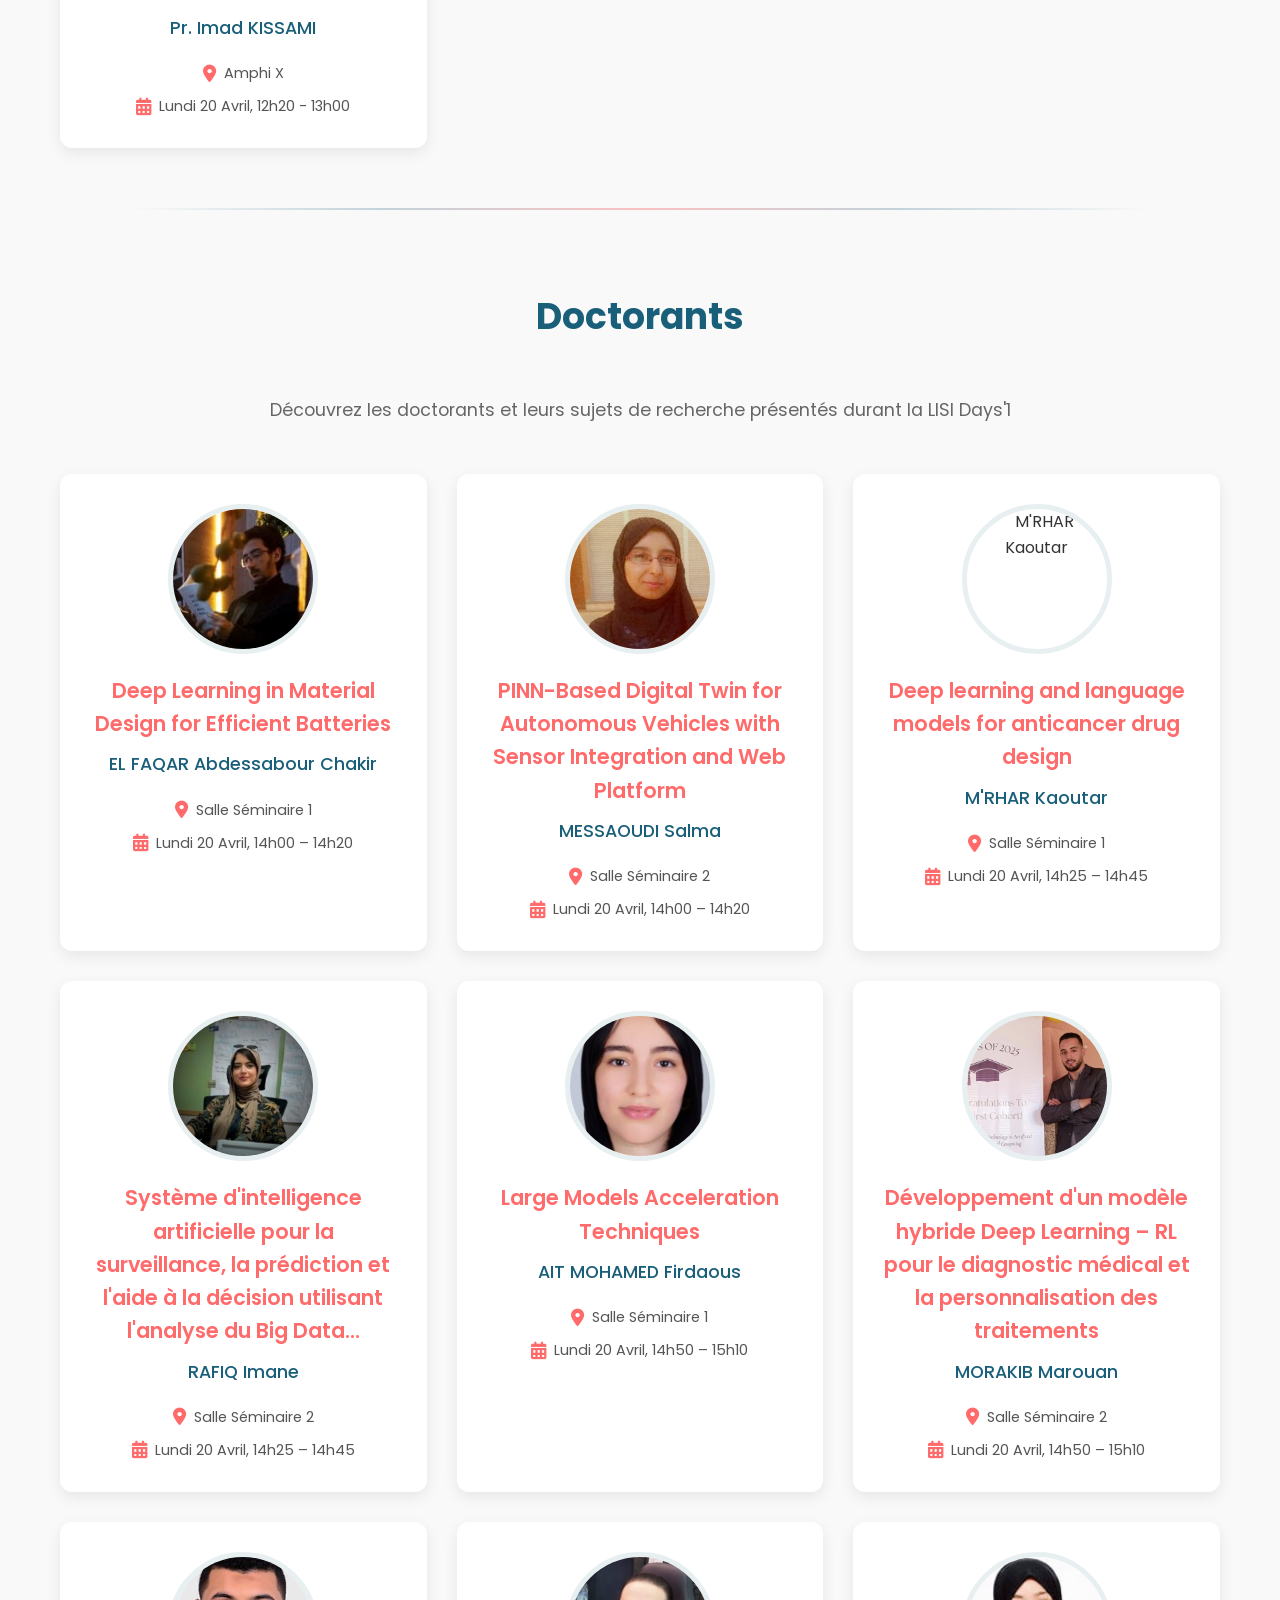
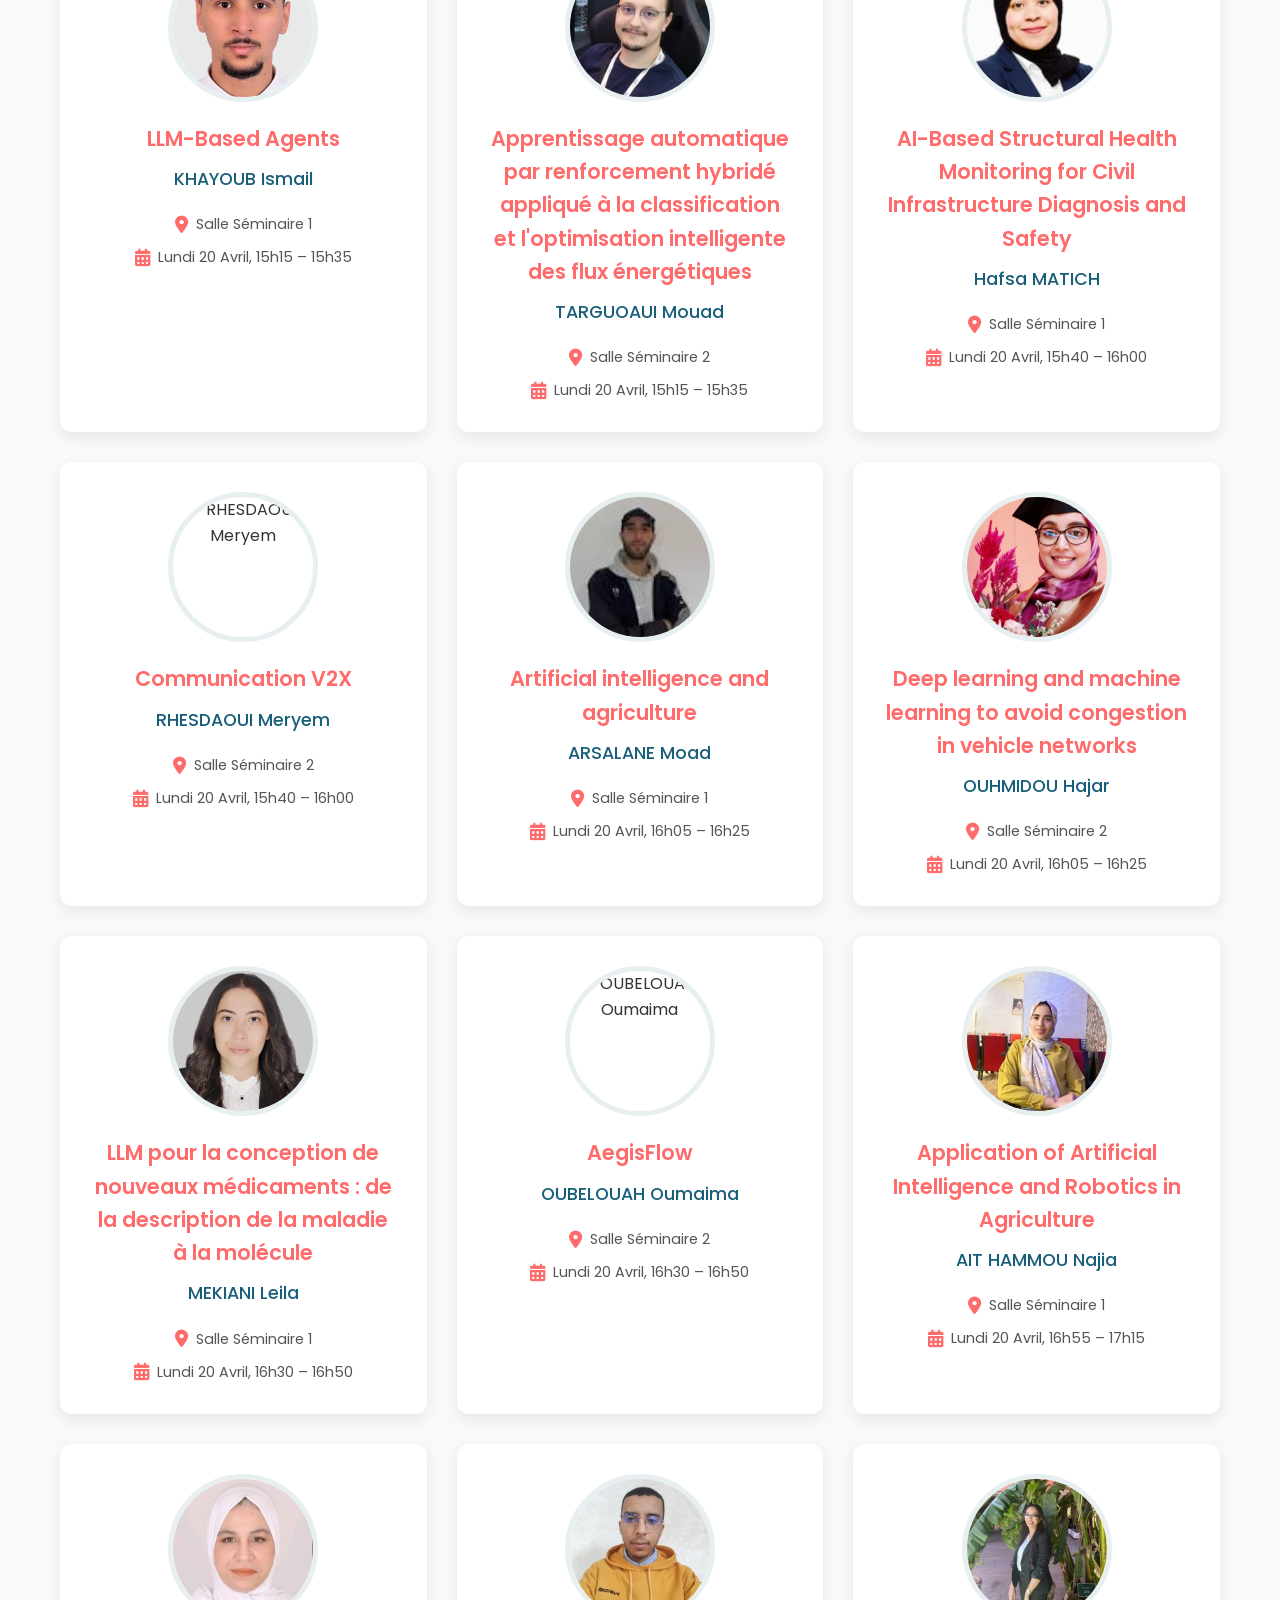
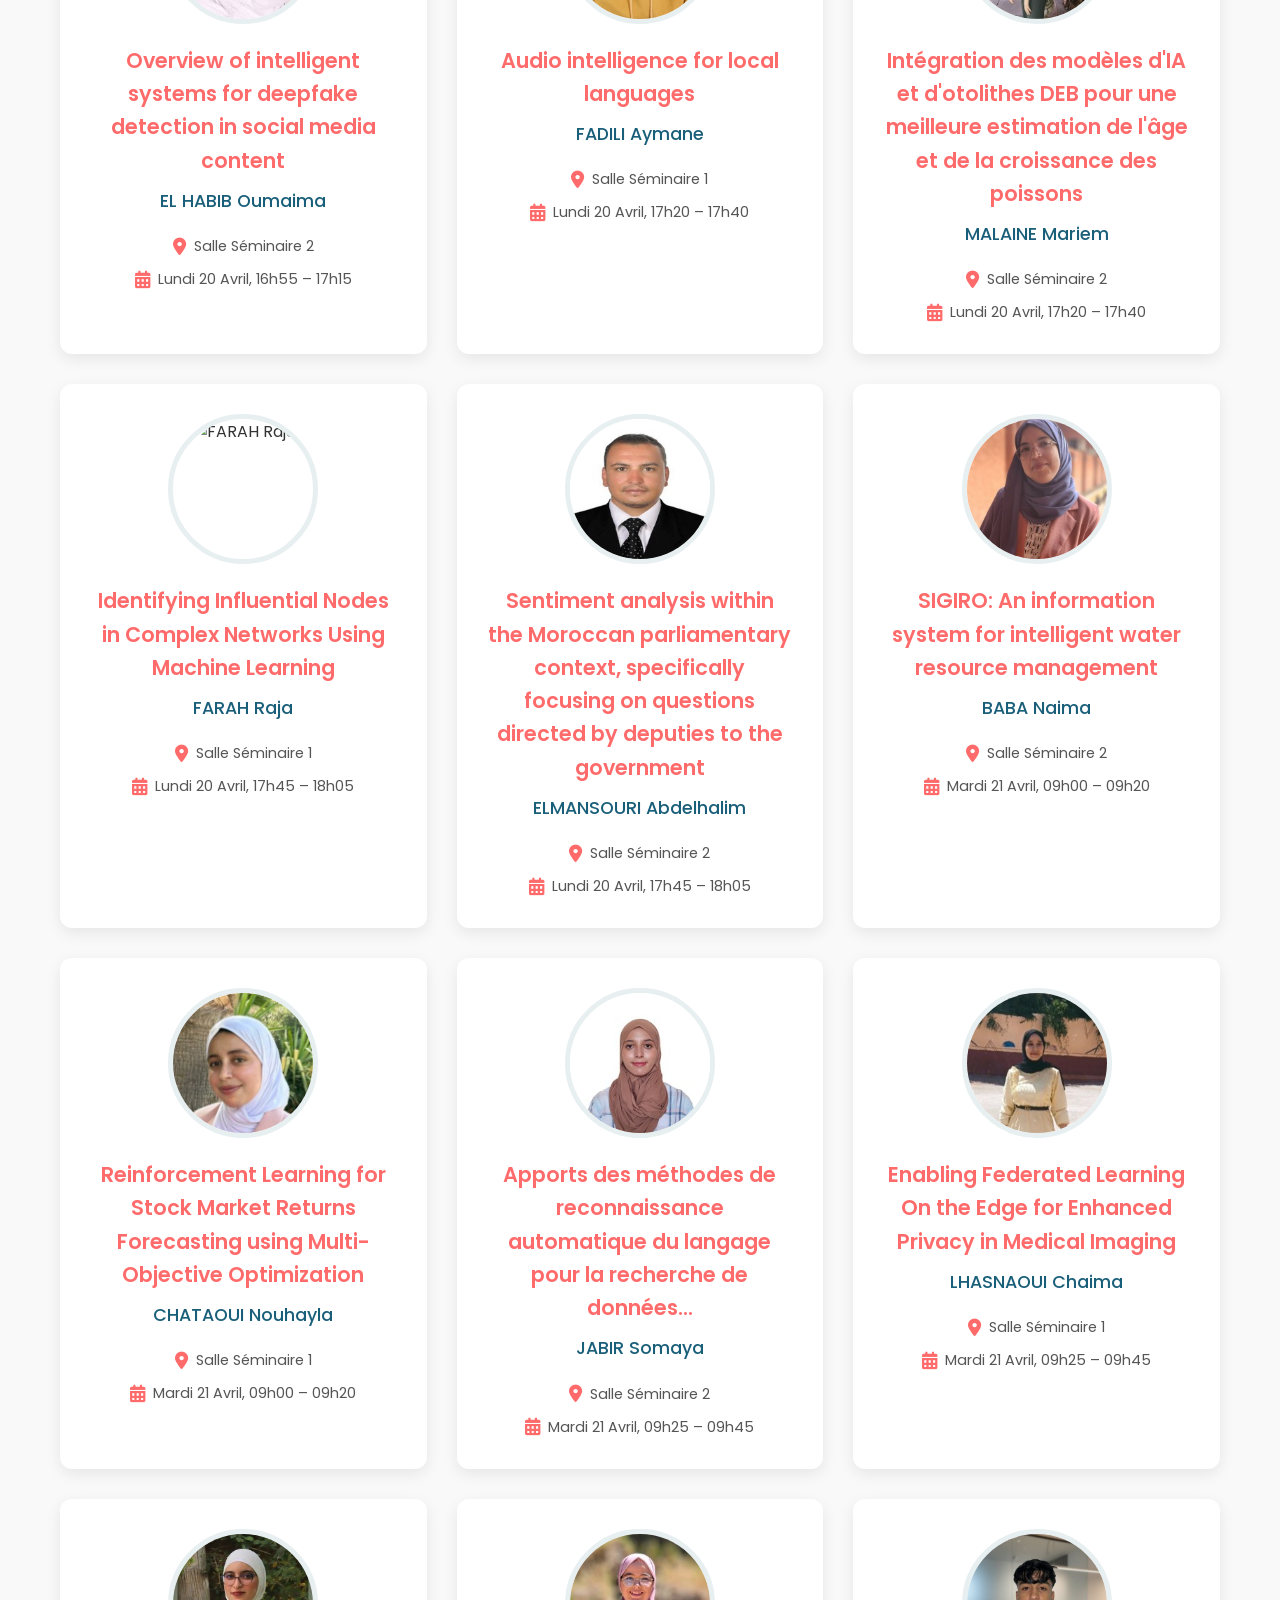
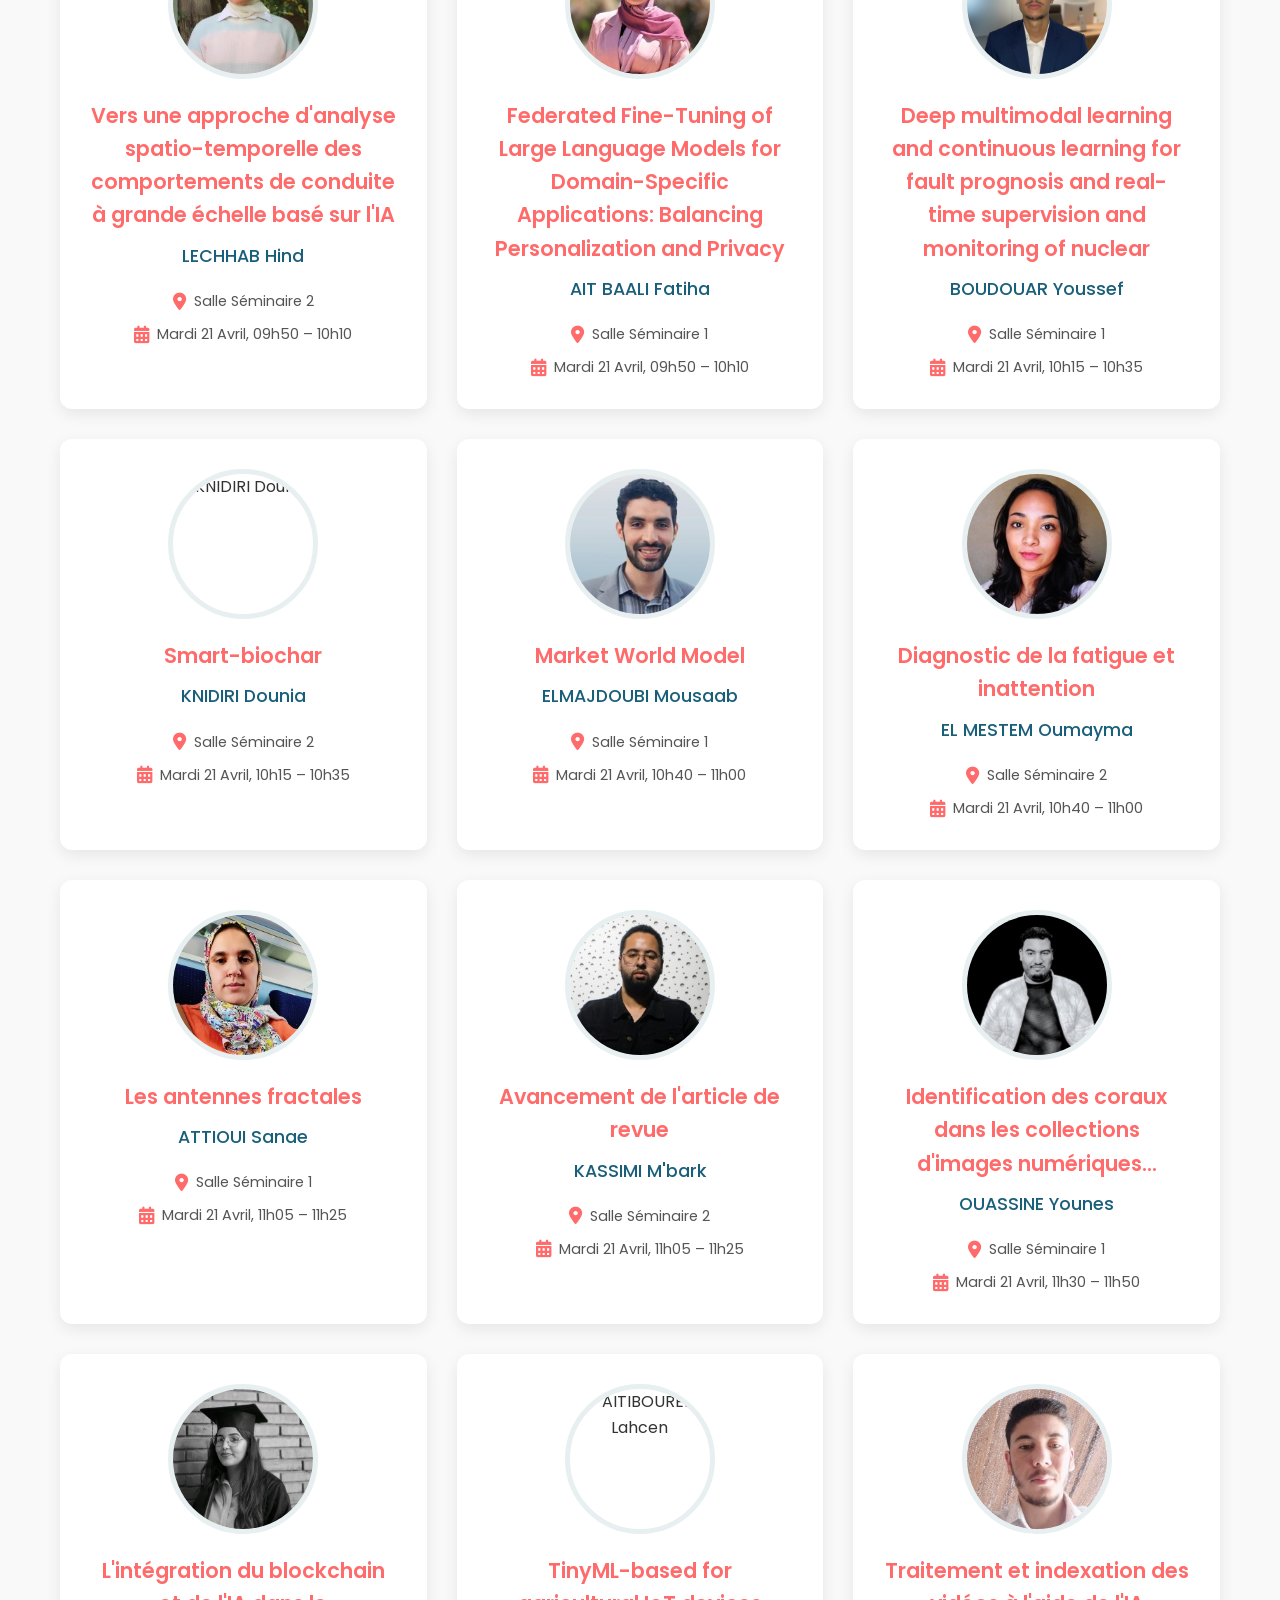
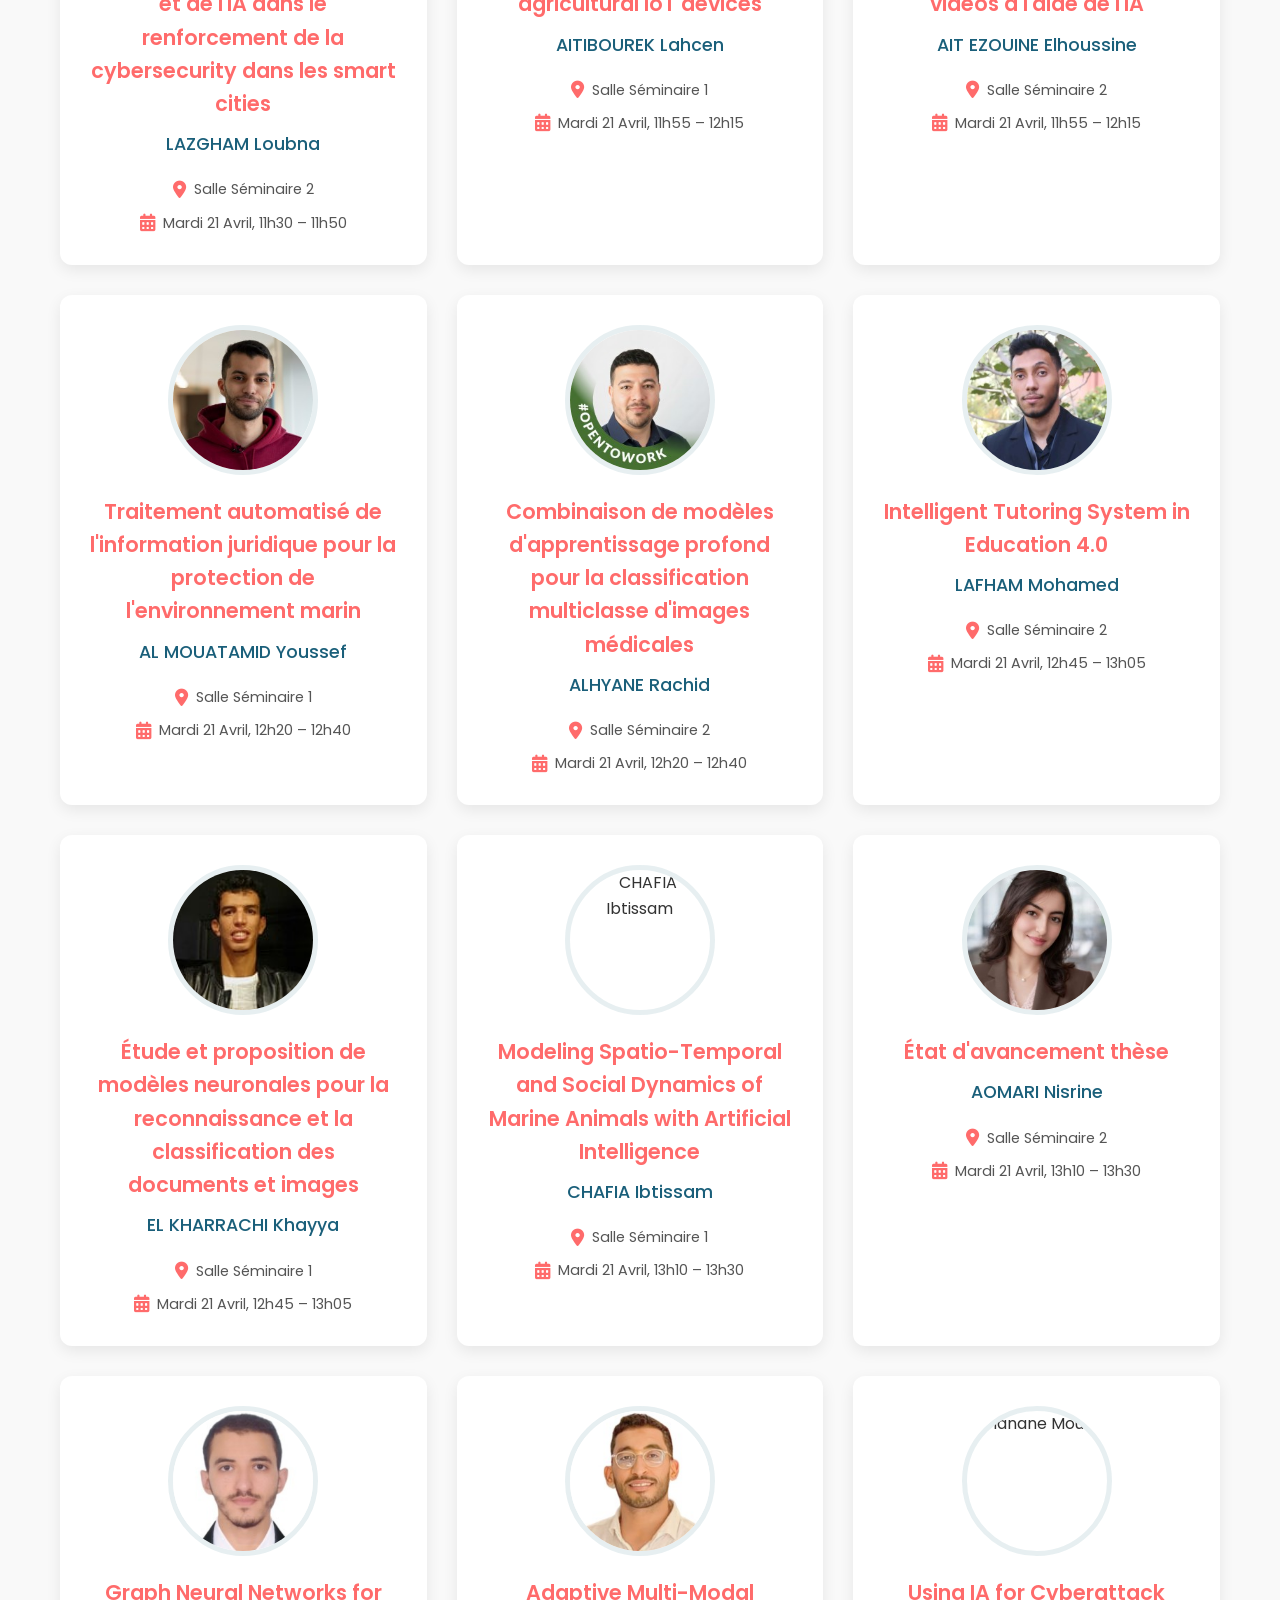
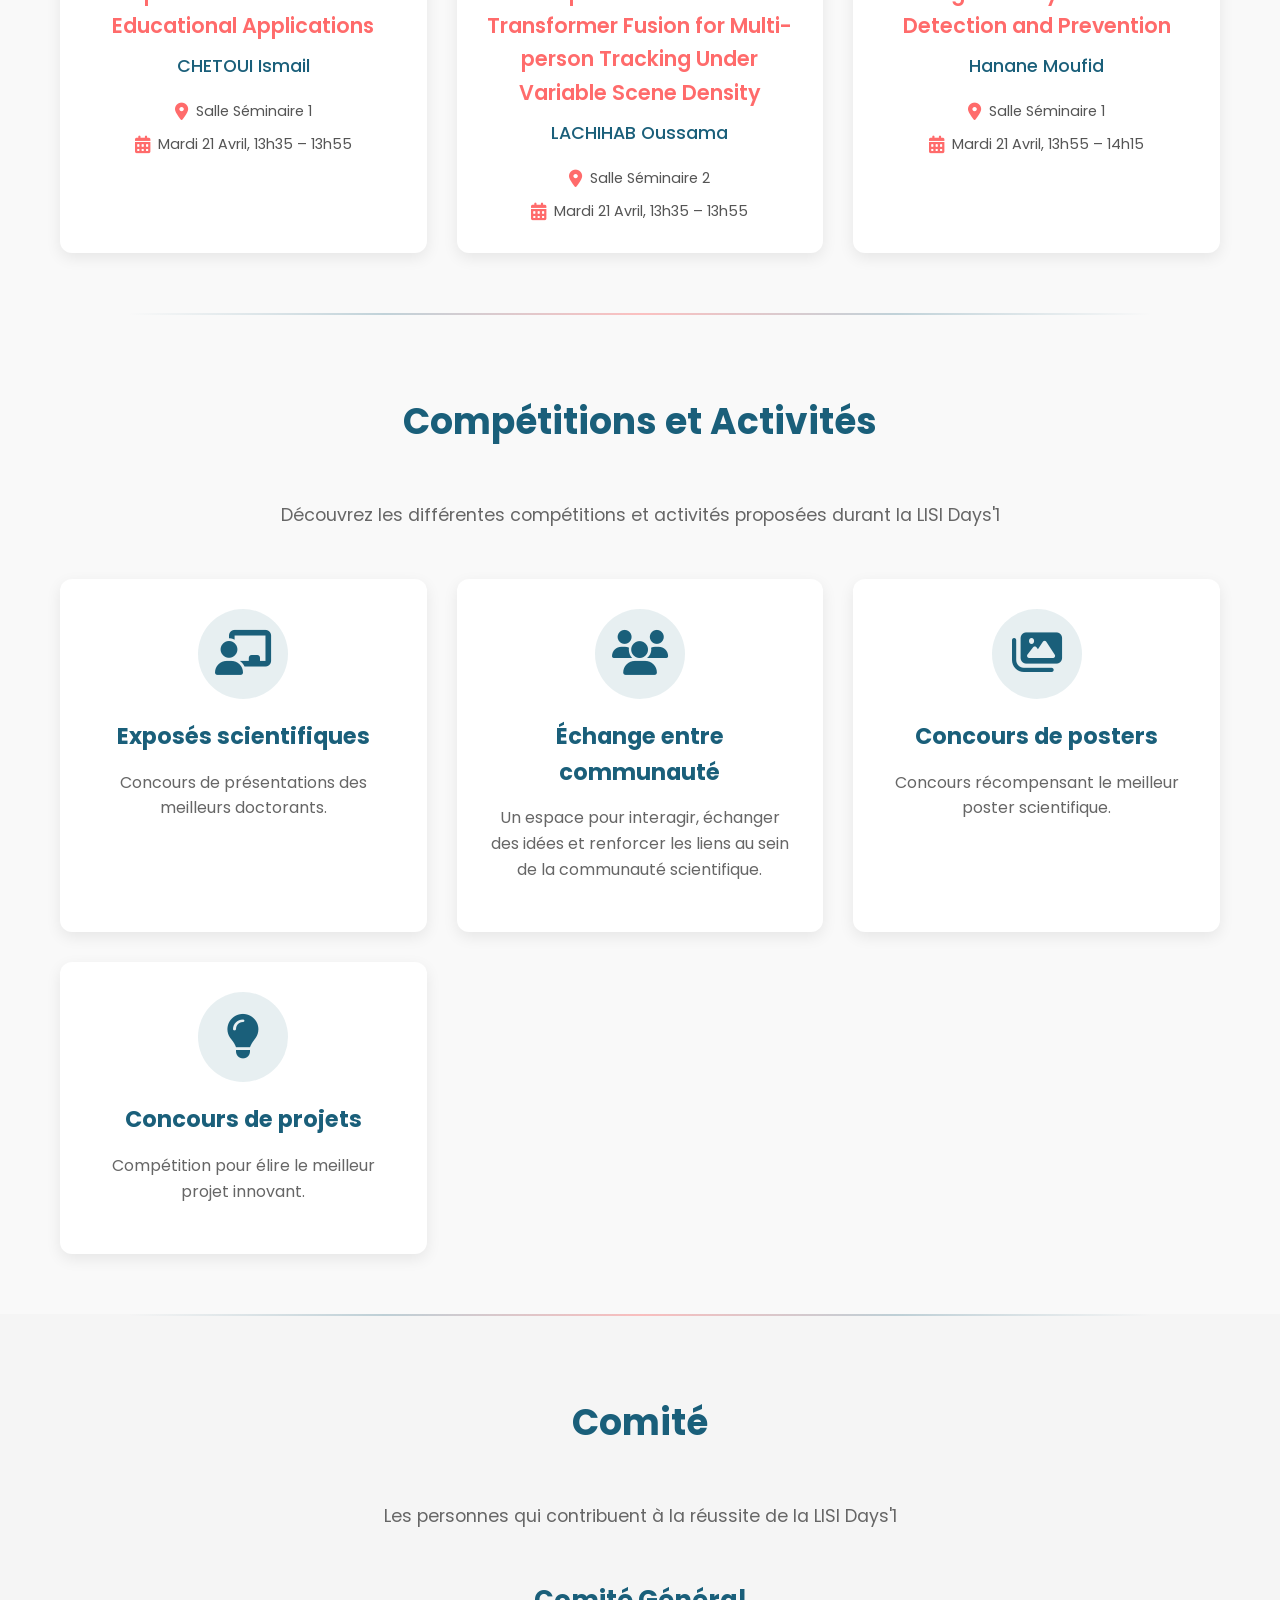
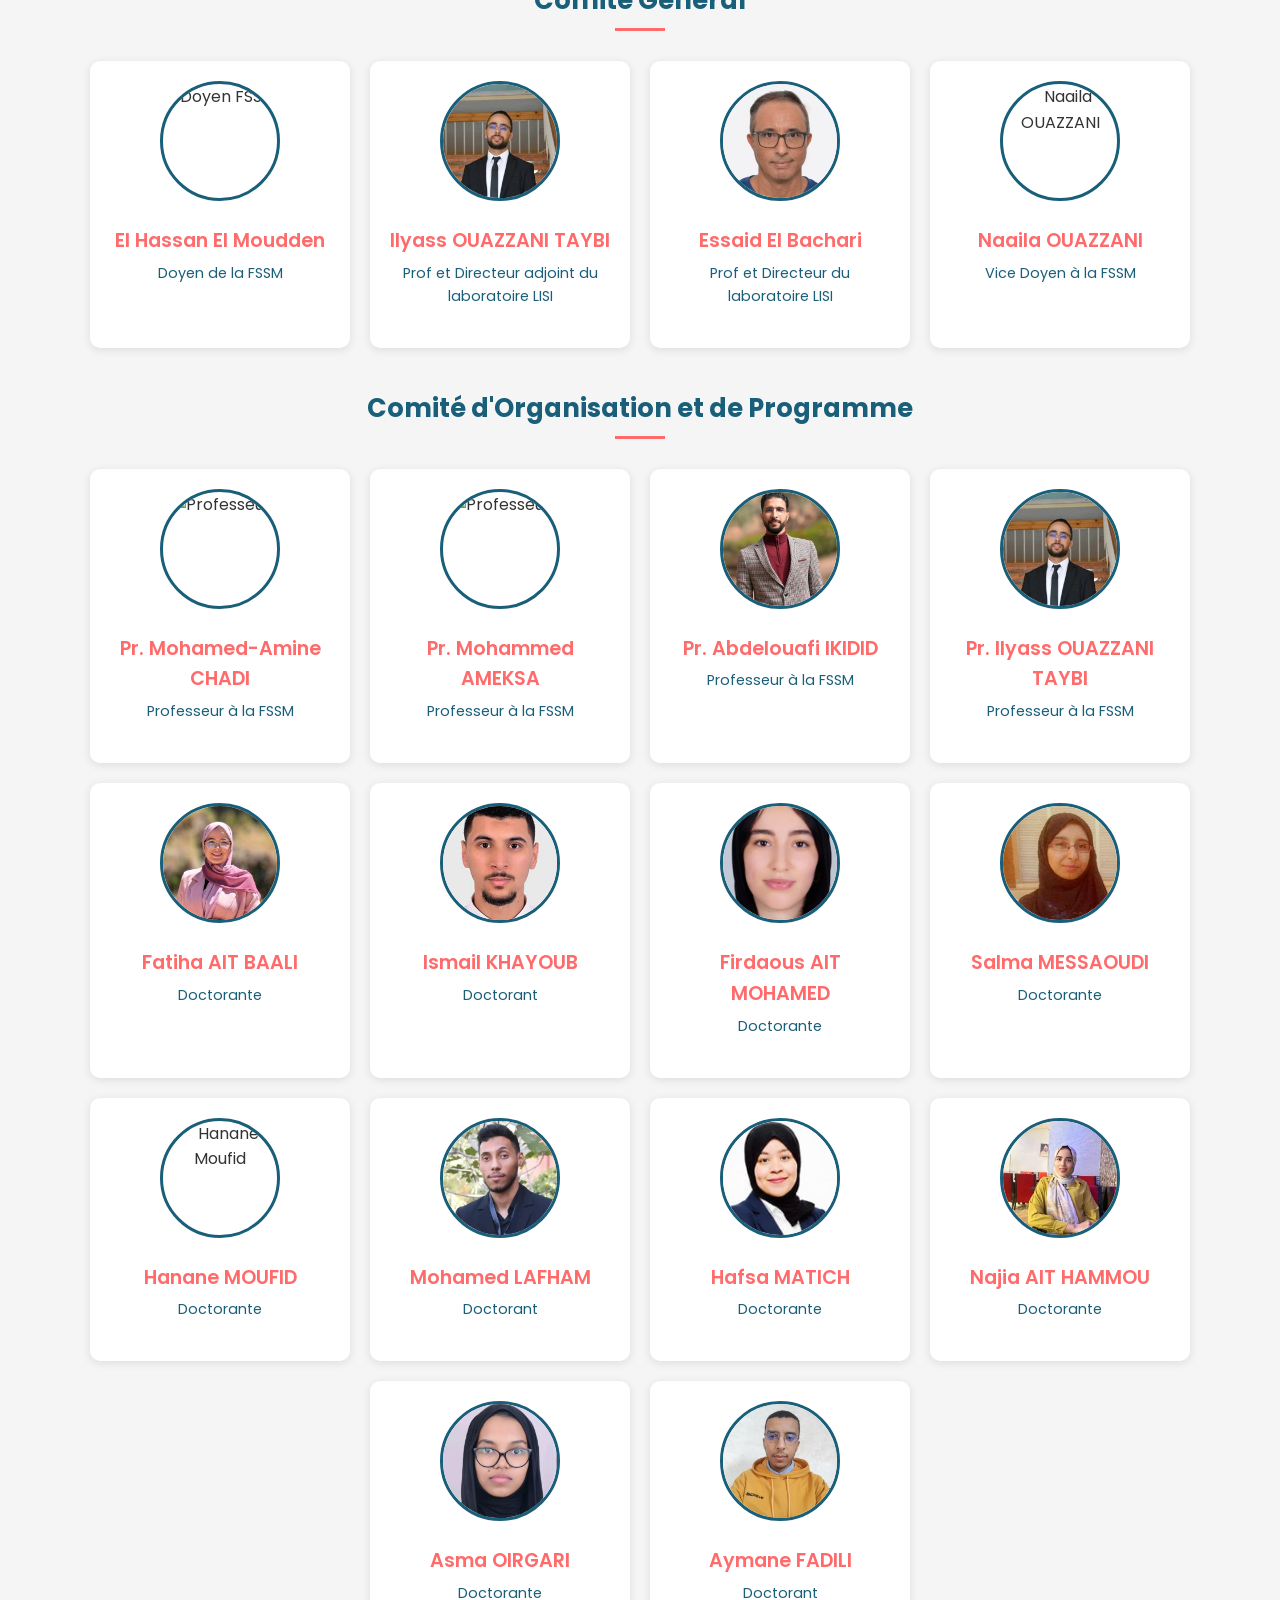
==== commit b8e3e791: "add adjoint directeur" ====
--- a/index.html
+++ b/index.html
@@ -937,6 +937,15 @@
               <div class="comite-info">
                 <h4 class="comite-name" style="color: #ff6b6b;">El Hassan El Moudden</h4>
                 <p class="comite-role" style="color: #1a5f7a;">Doyen de la FSSM</p>
+              </div>
+            </div>
+            <div class="comite-card">
+              <div class="comite-image-circle">
+                <img alt="Essaid El Bachari" src="assets/images/speaker/ouazzani.jpg" />
+              </div>
+              <div class="comite-info">
+                <h4 class="comite-name" style="color: #ff6b6b;">Ilyass OUAZZANI TAYBI</h4>
+                <p class="comite-role" style="color: #1a5f7a;">Prof et Directeur adjoint du laboratoire LISI</p>
               </div>
             </div>
             <div class="comite-card">
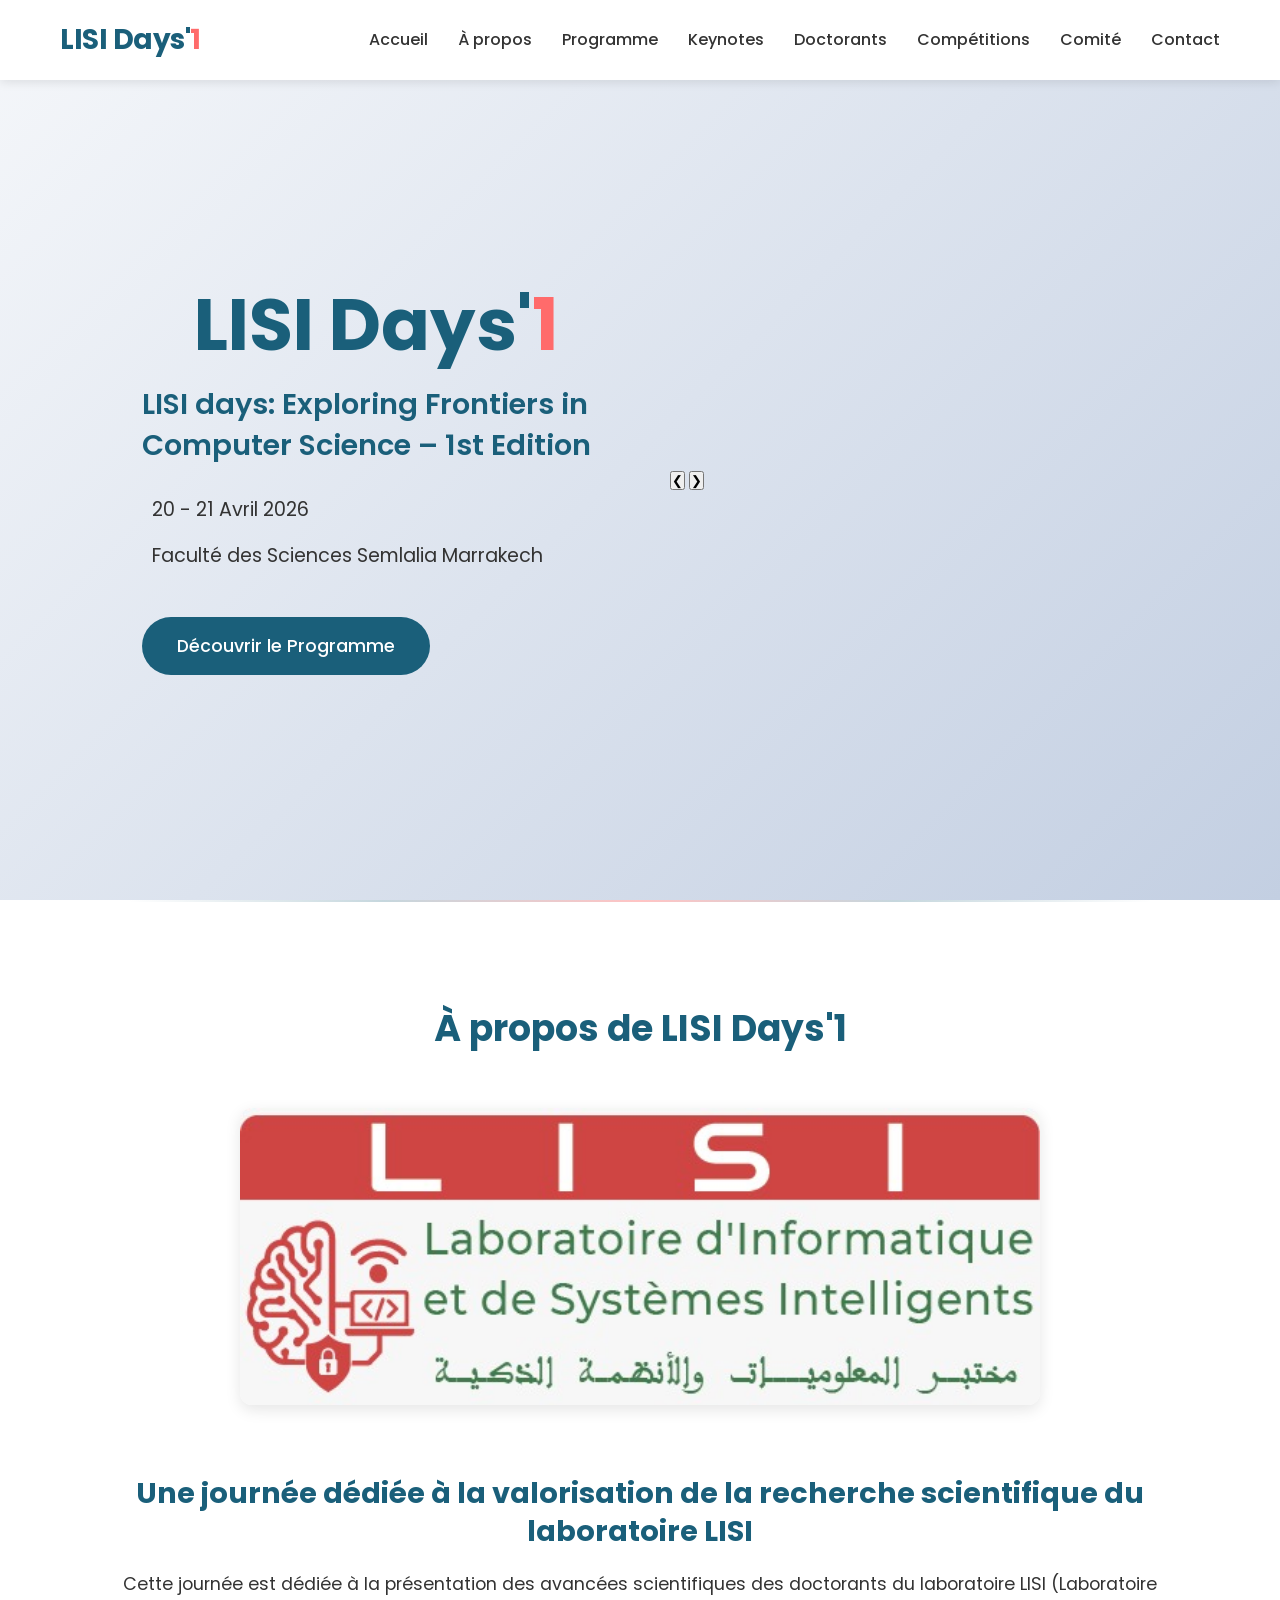
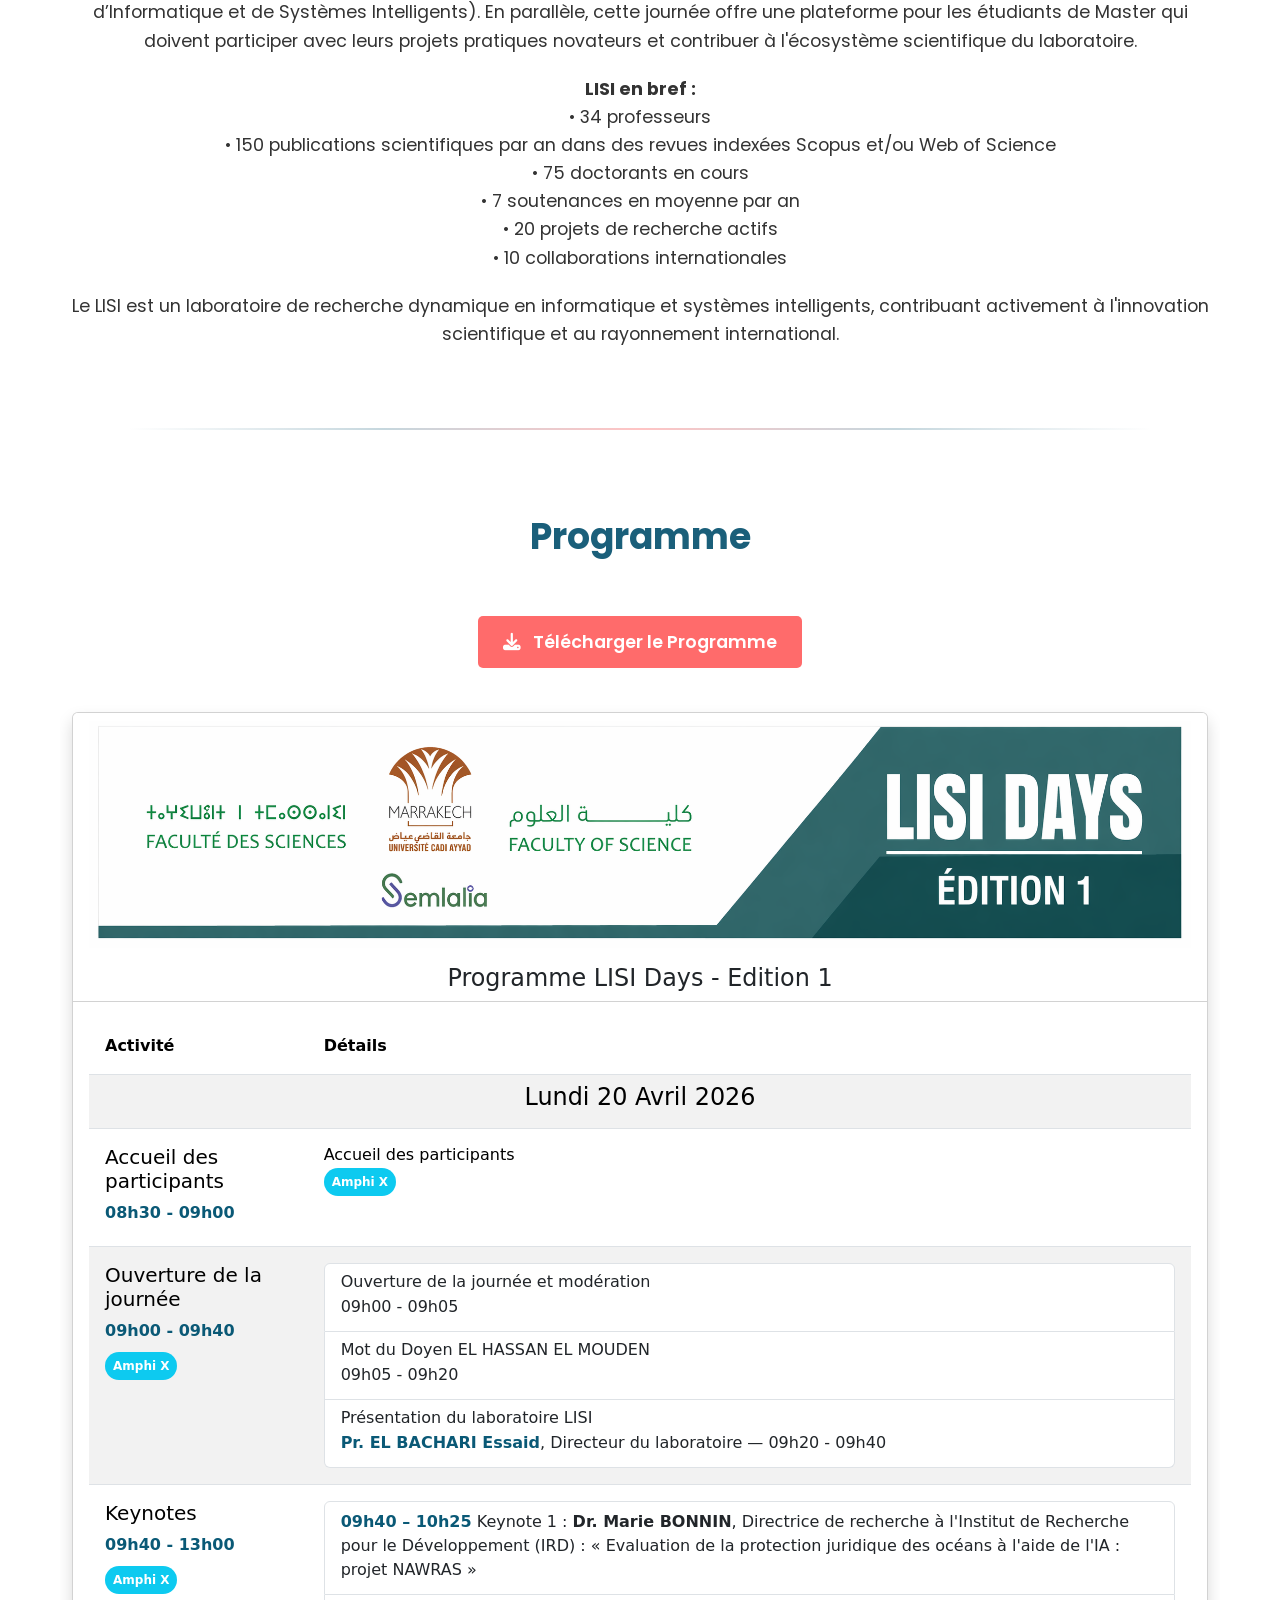
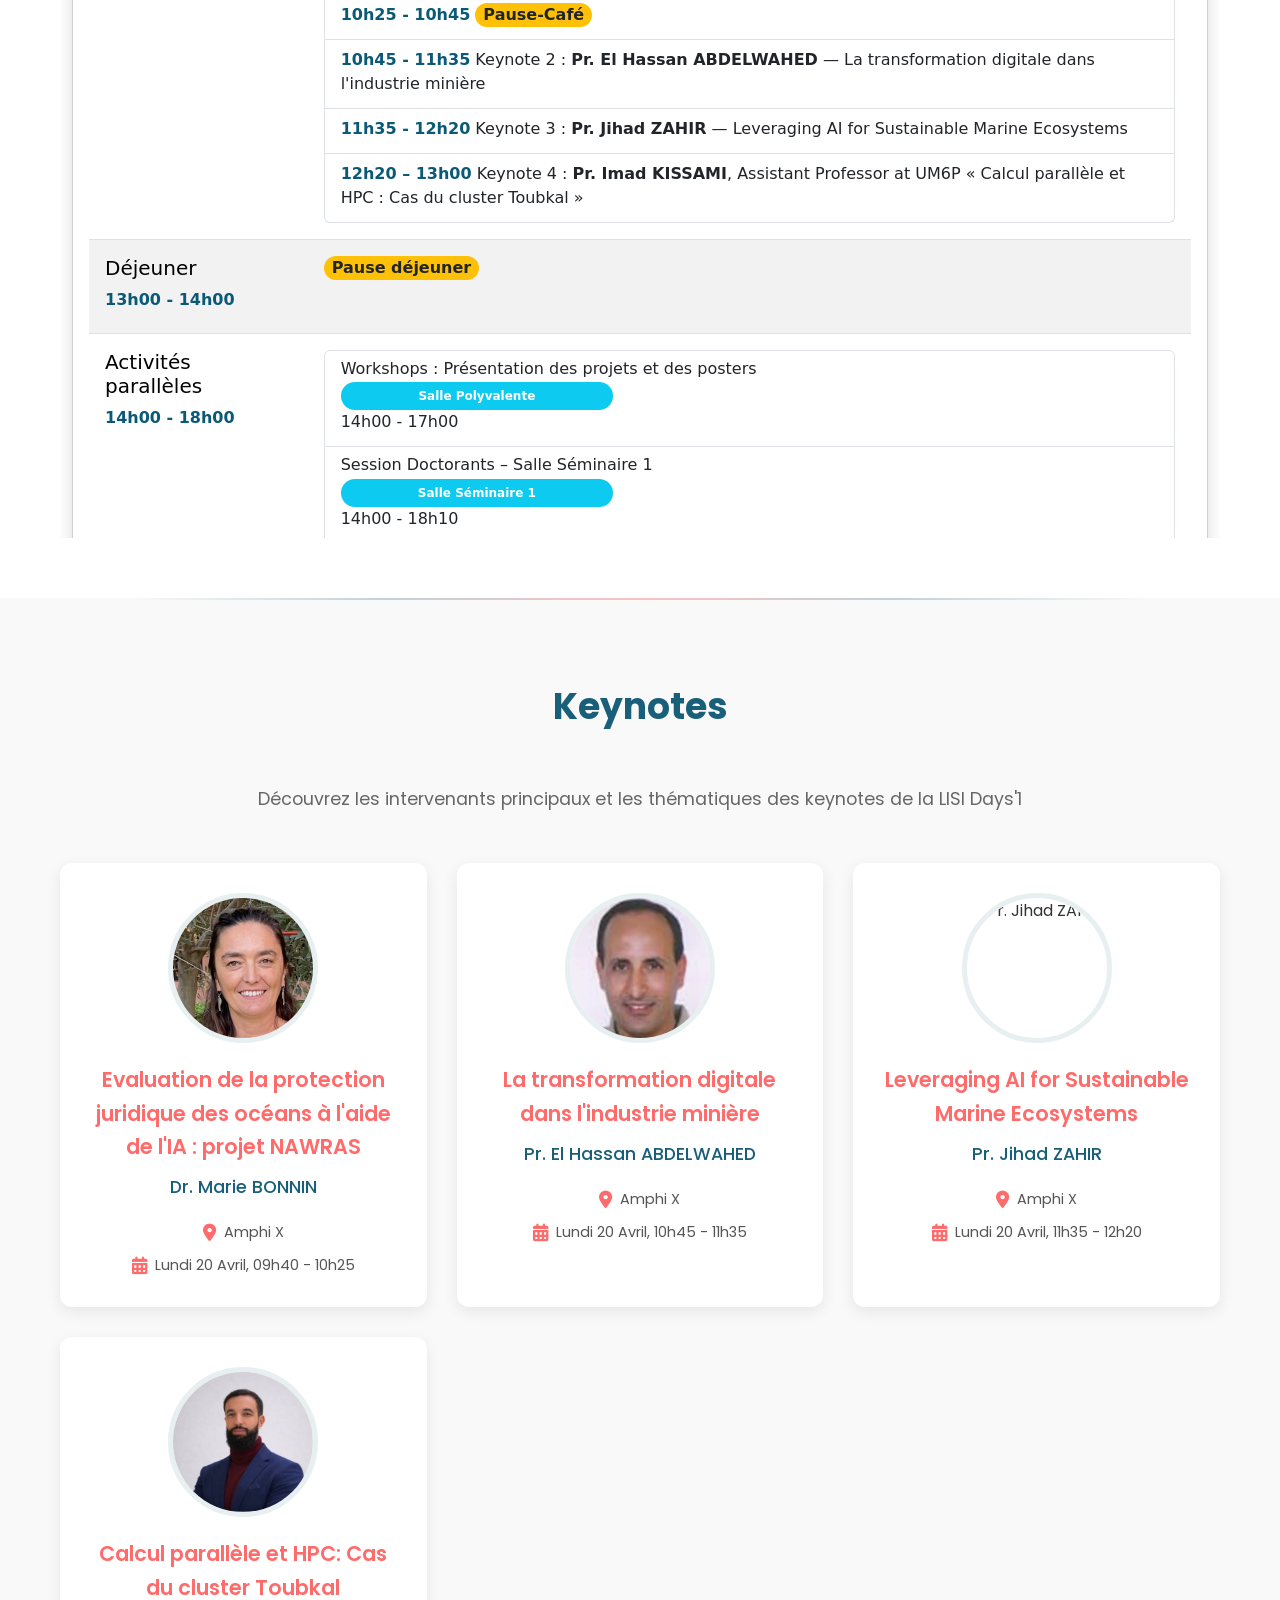
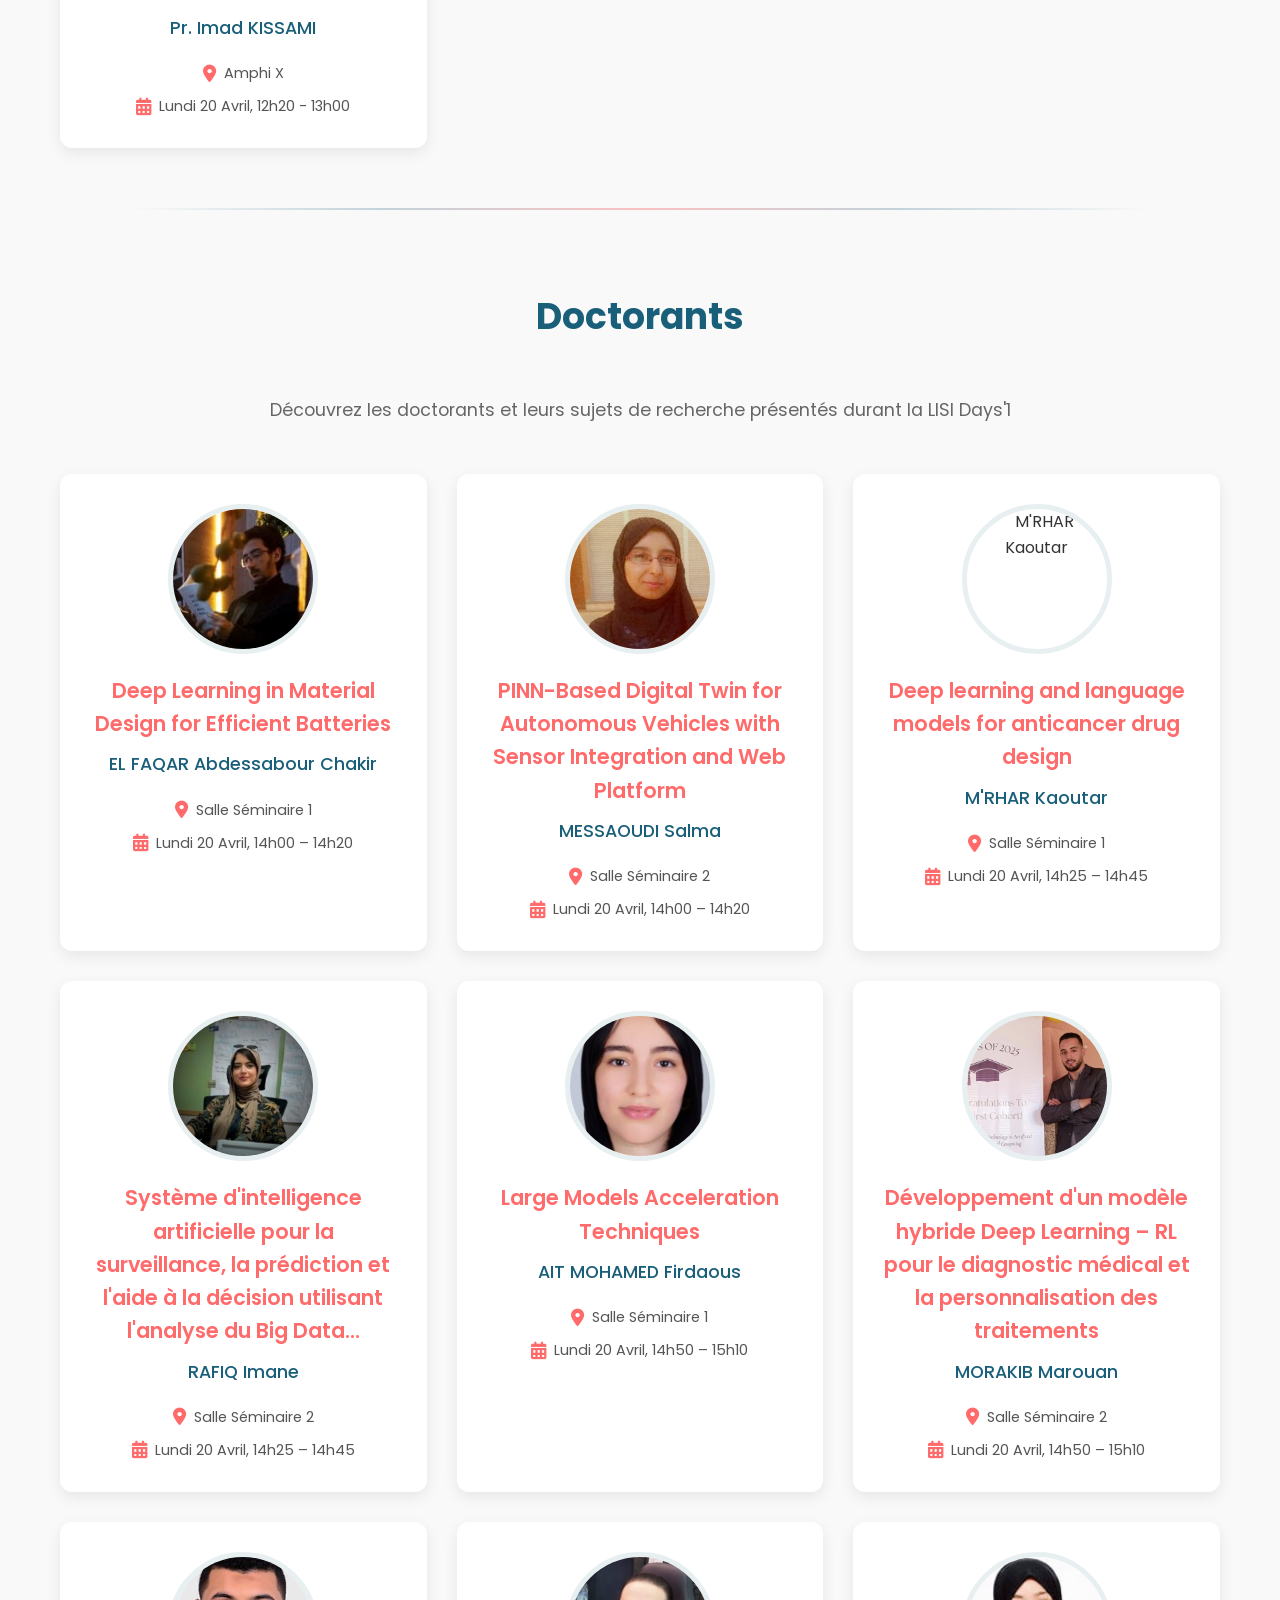
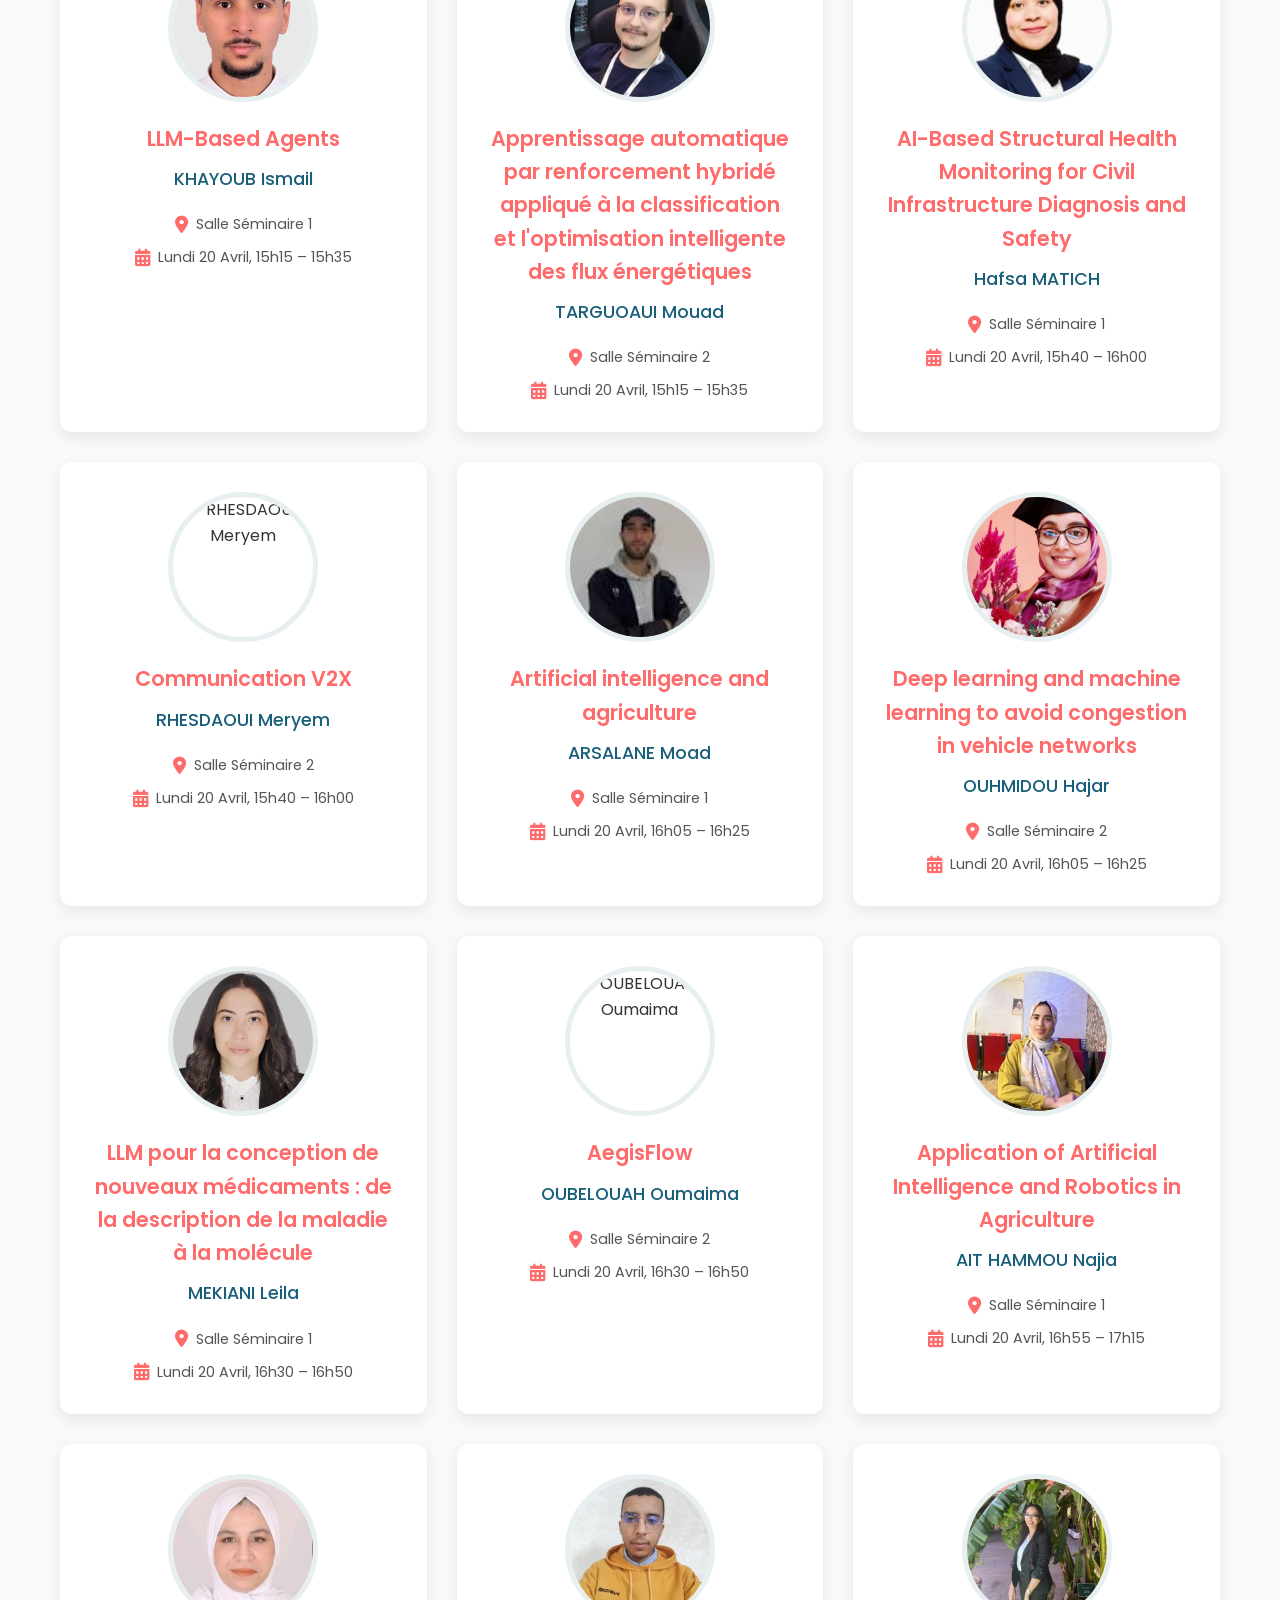
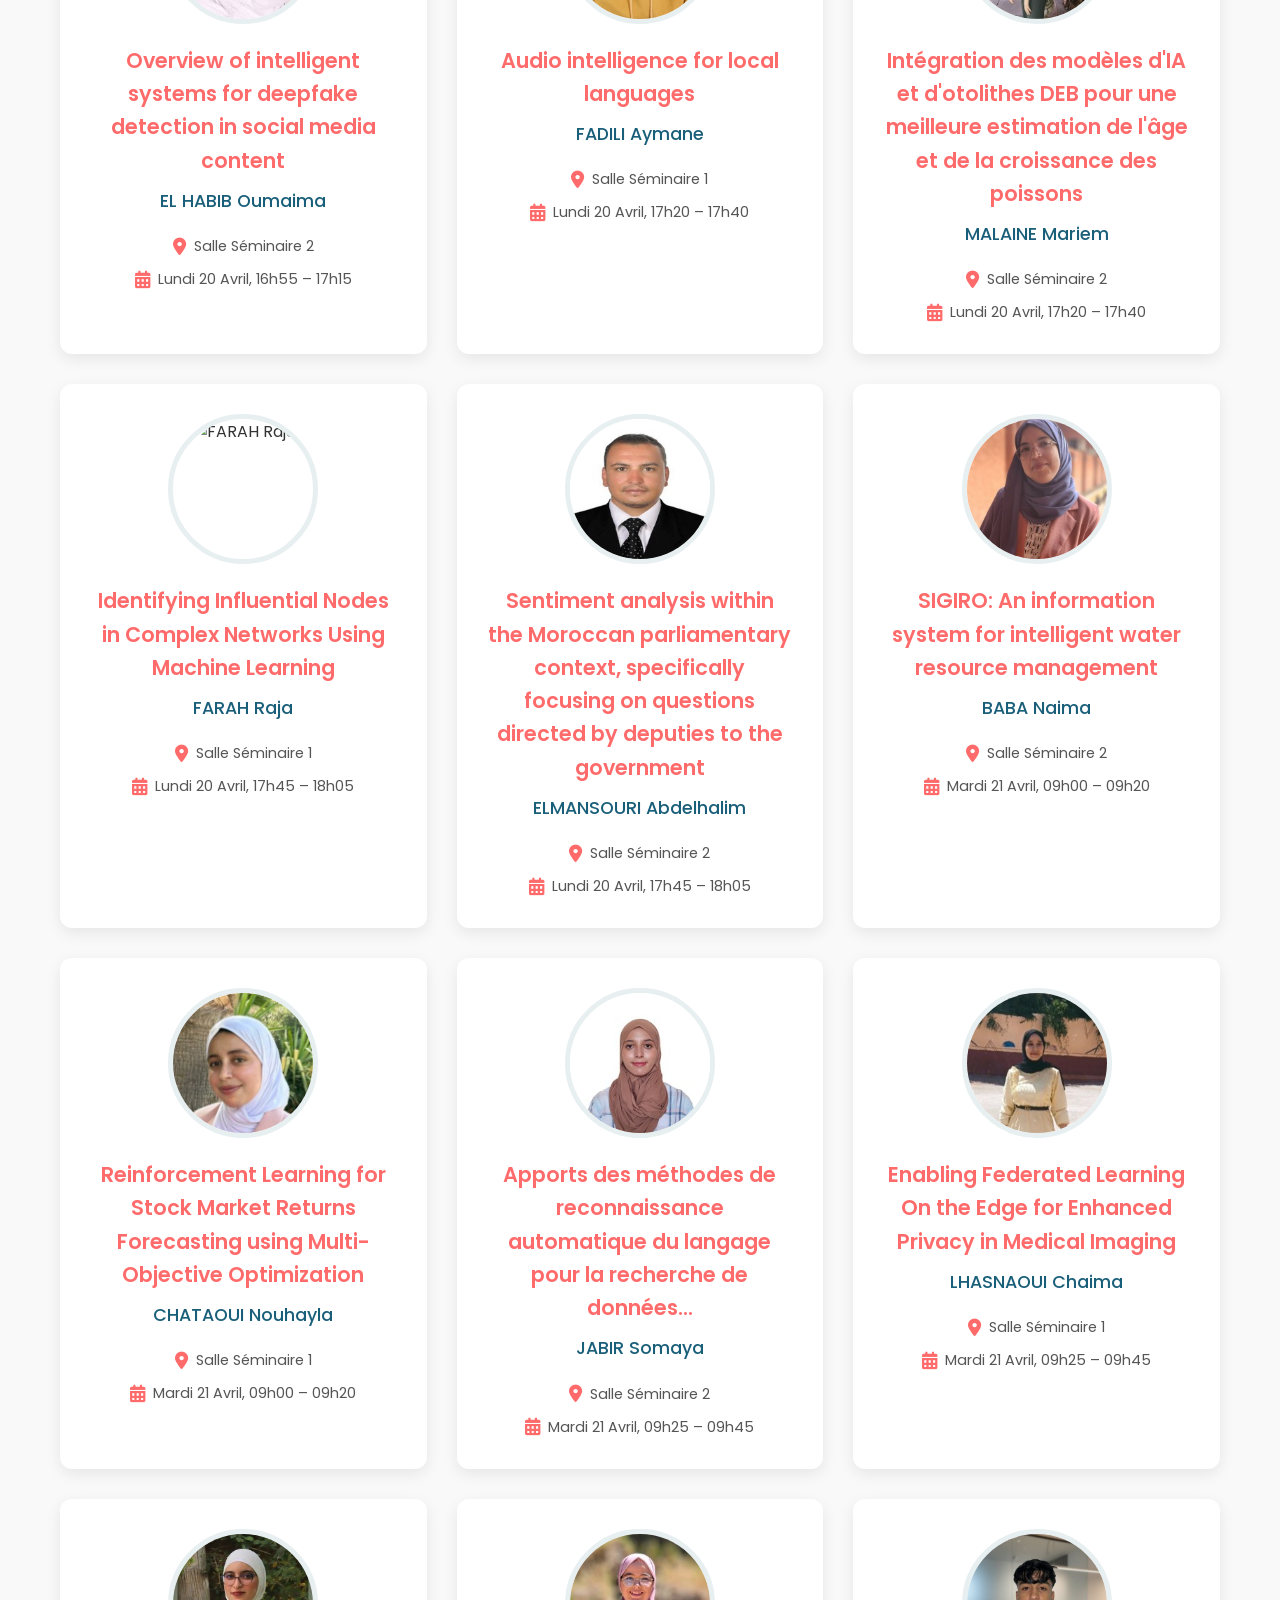
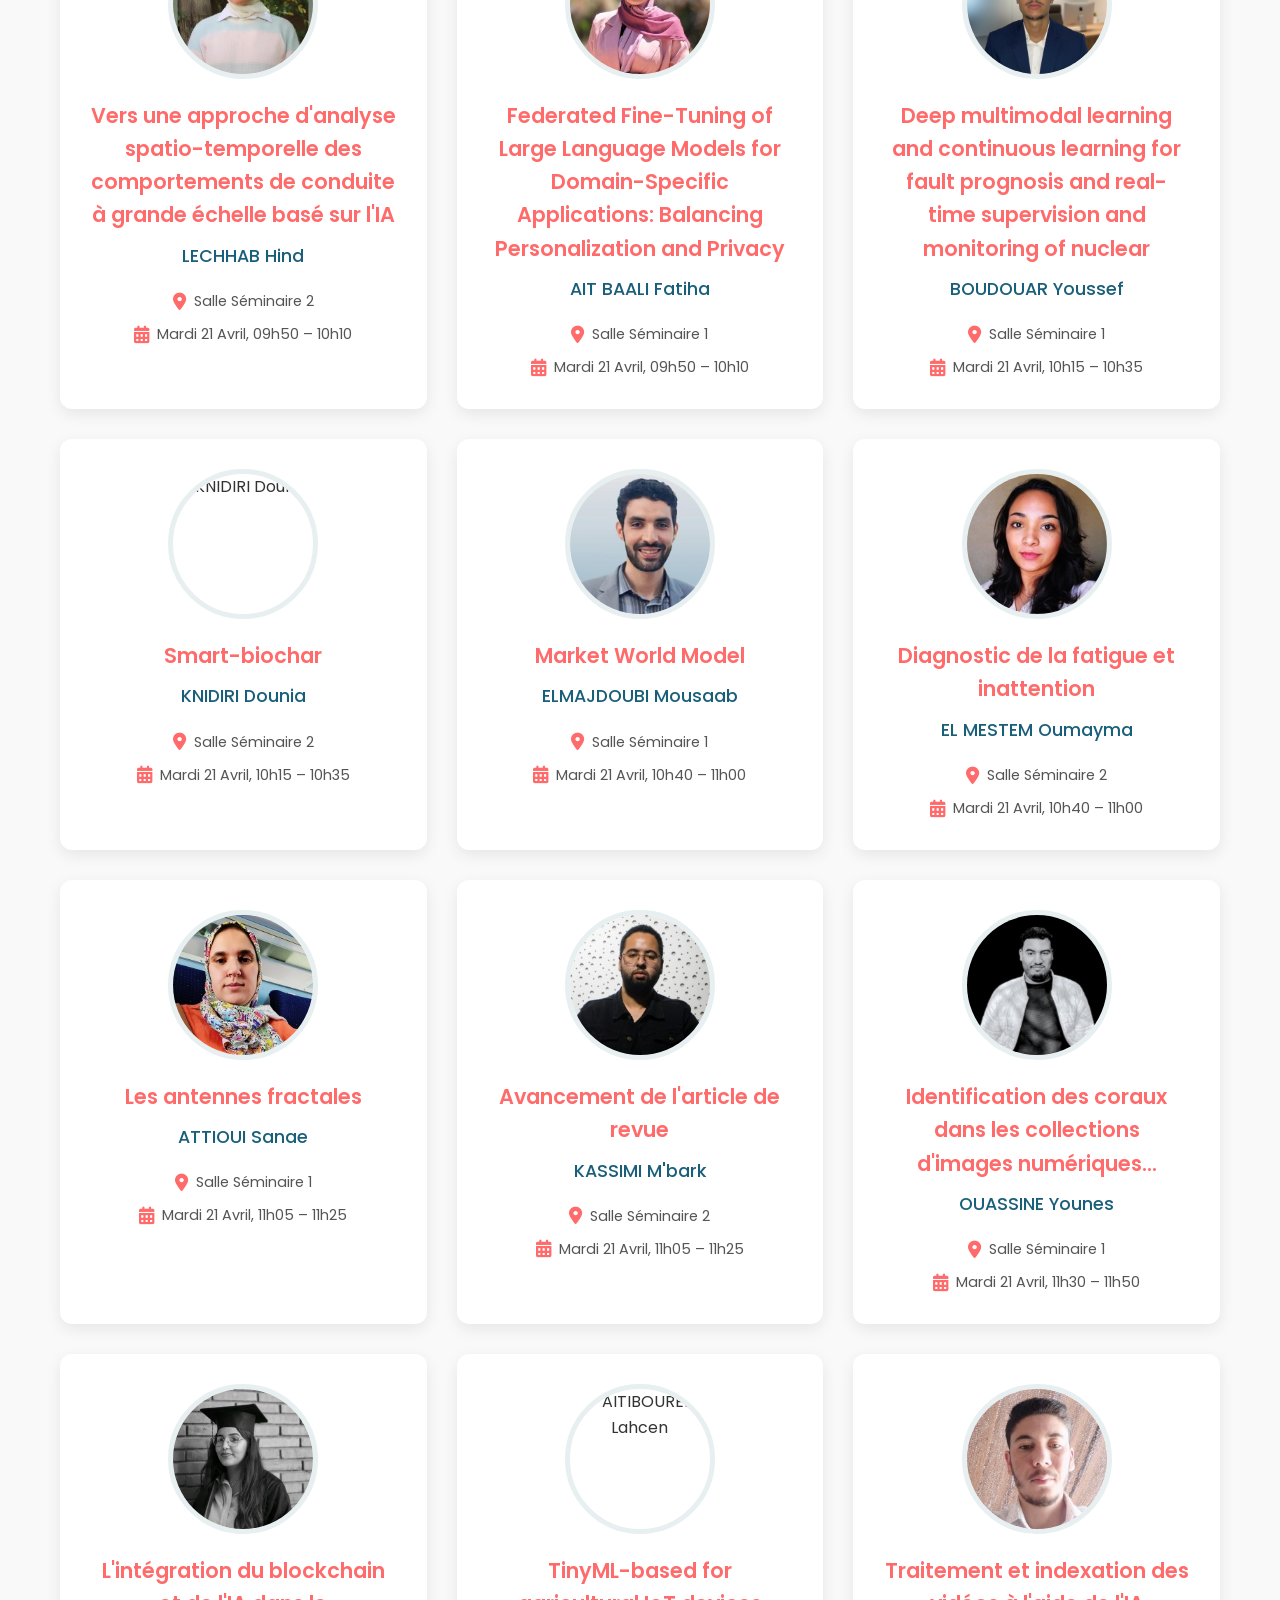
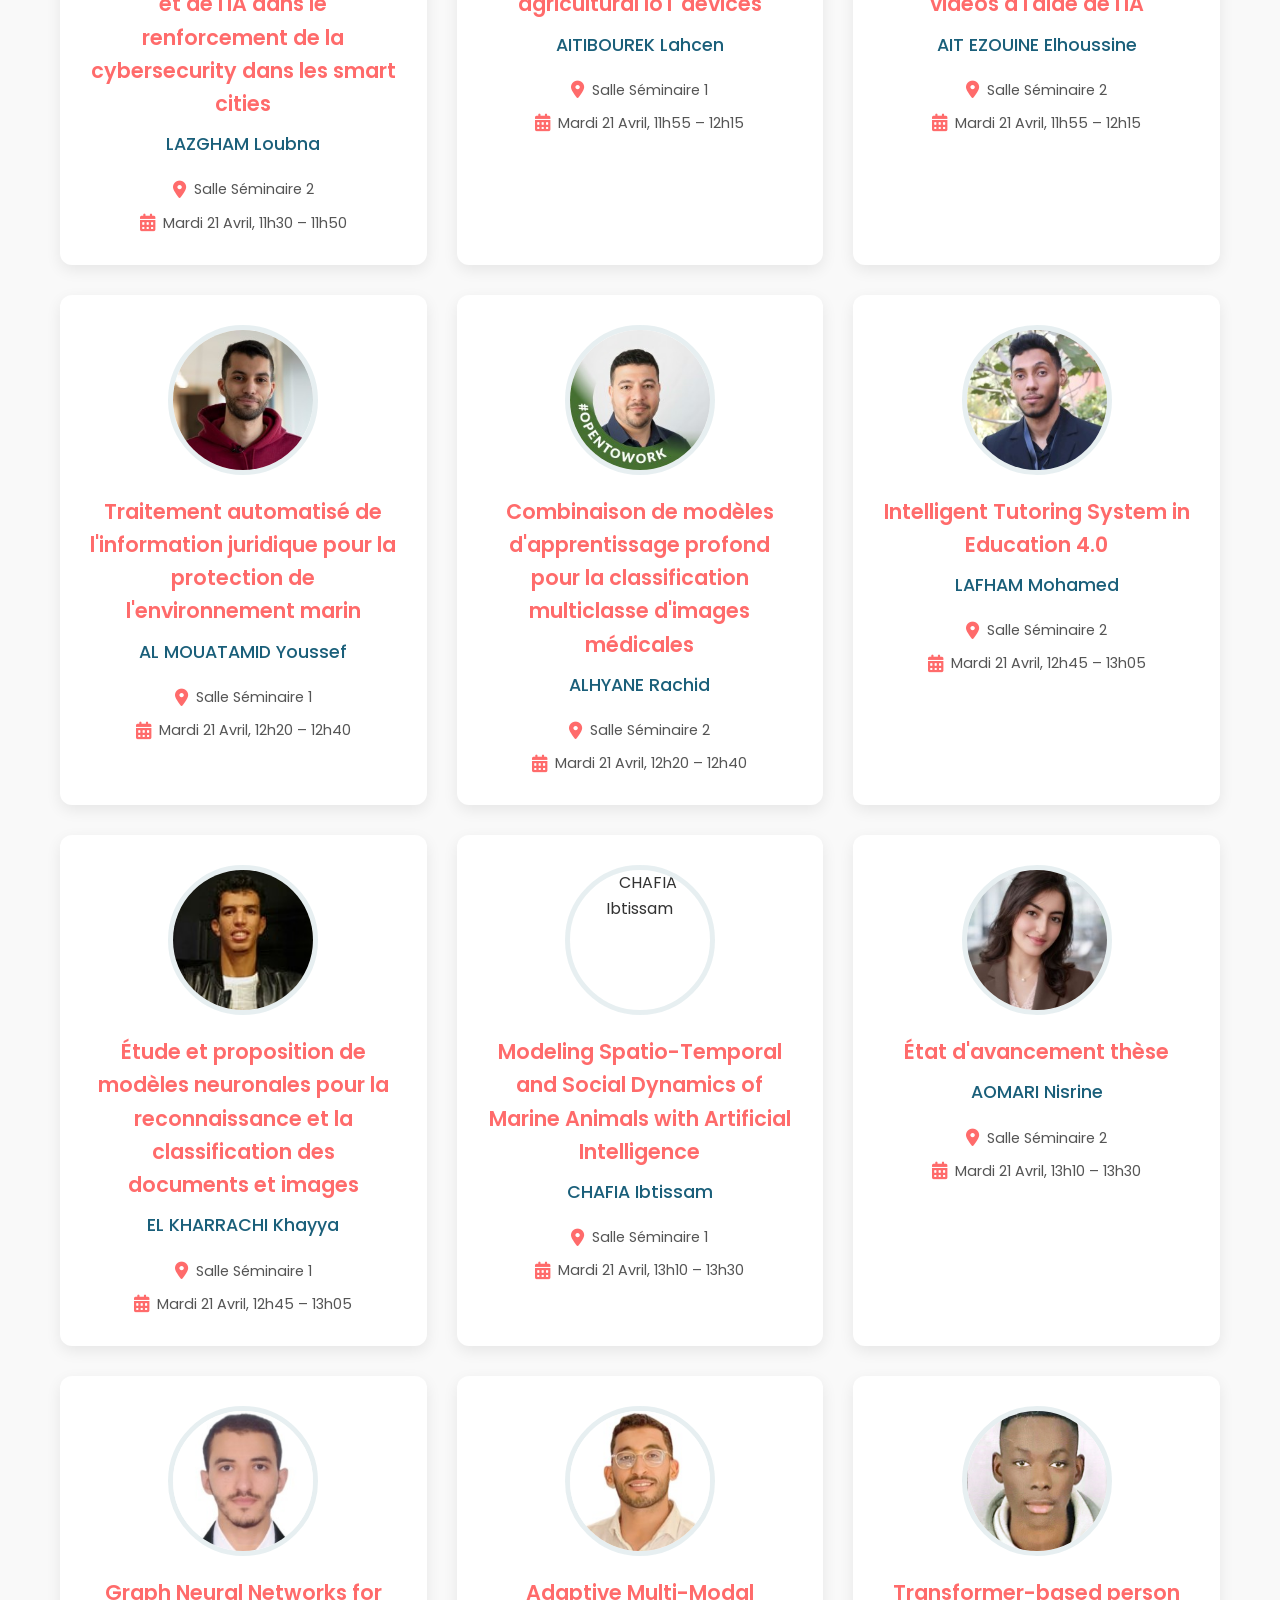
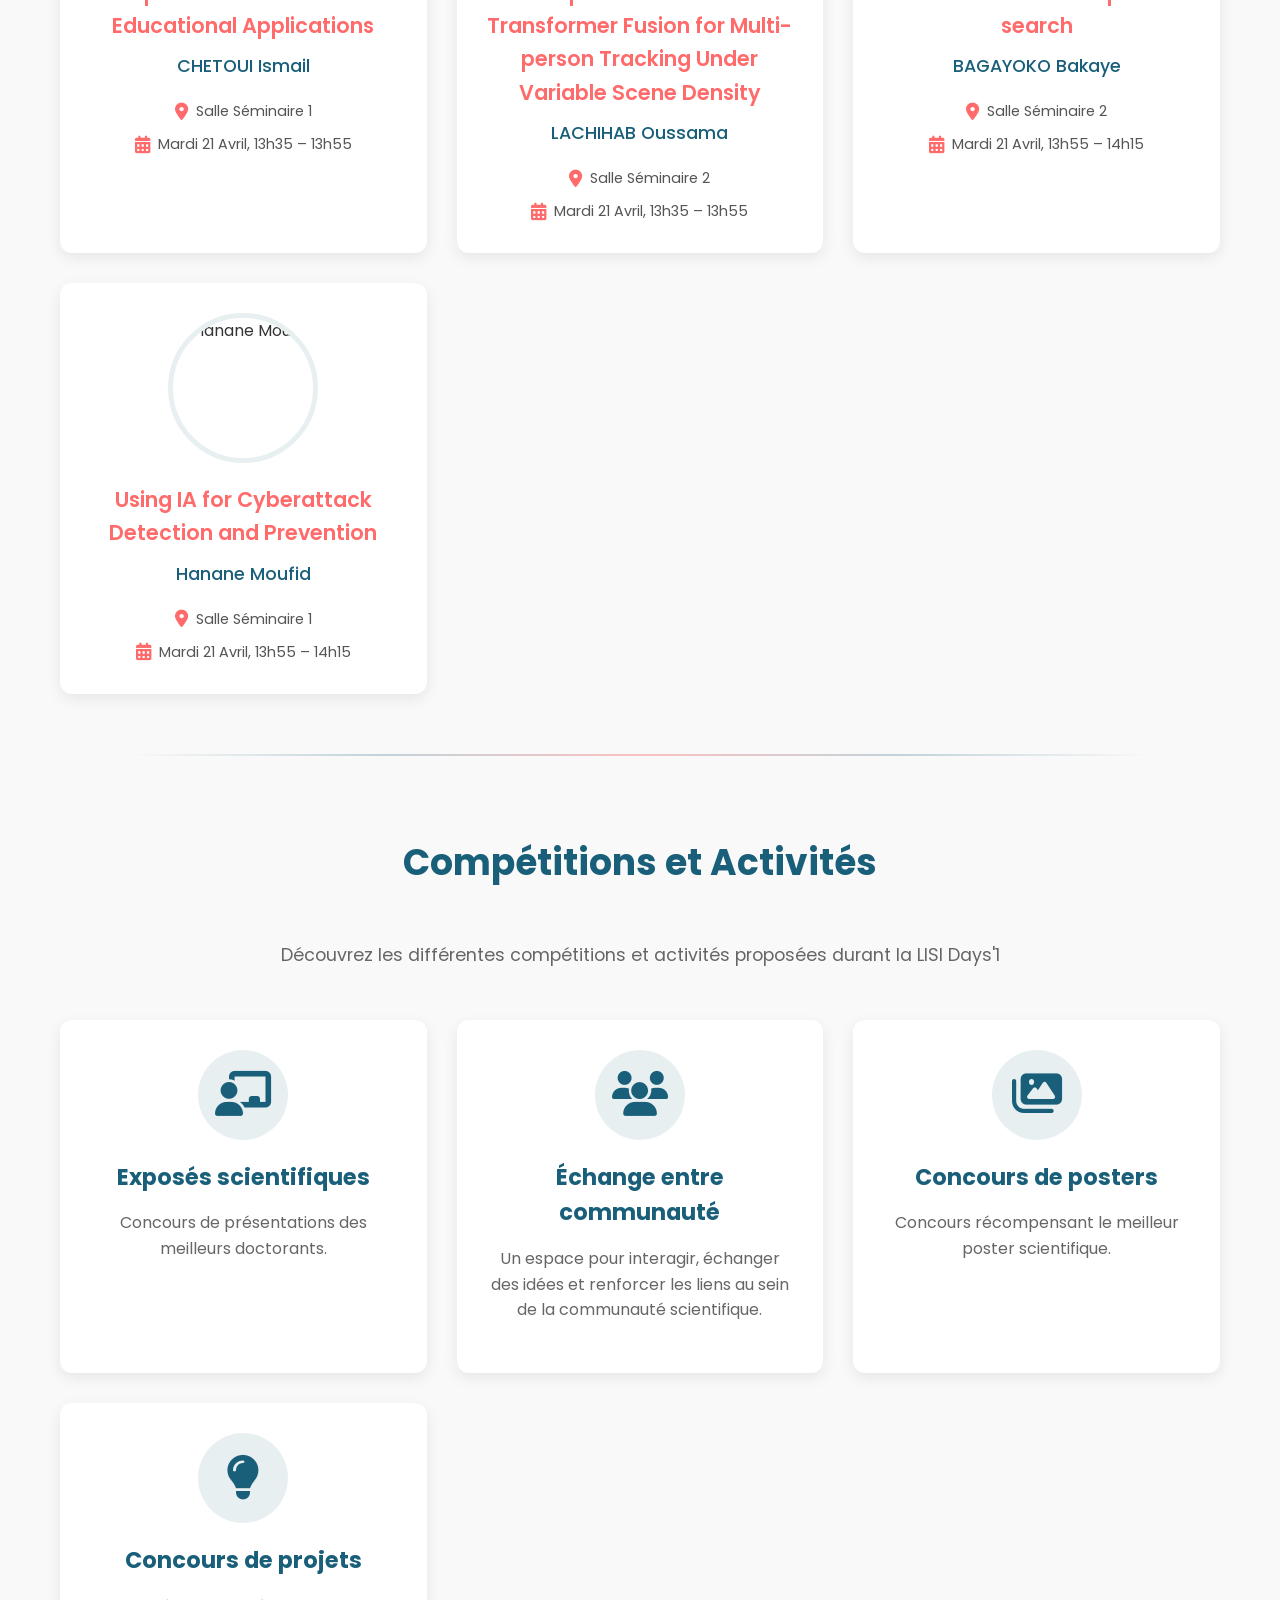
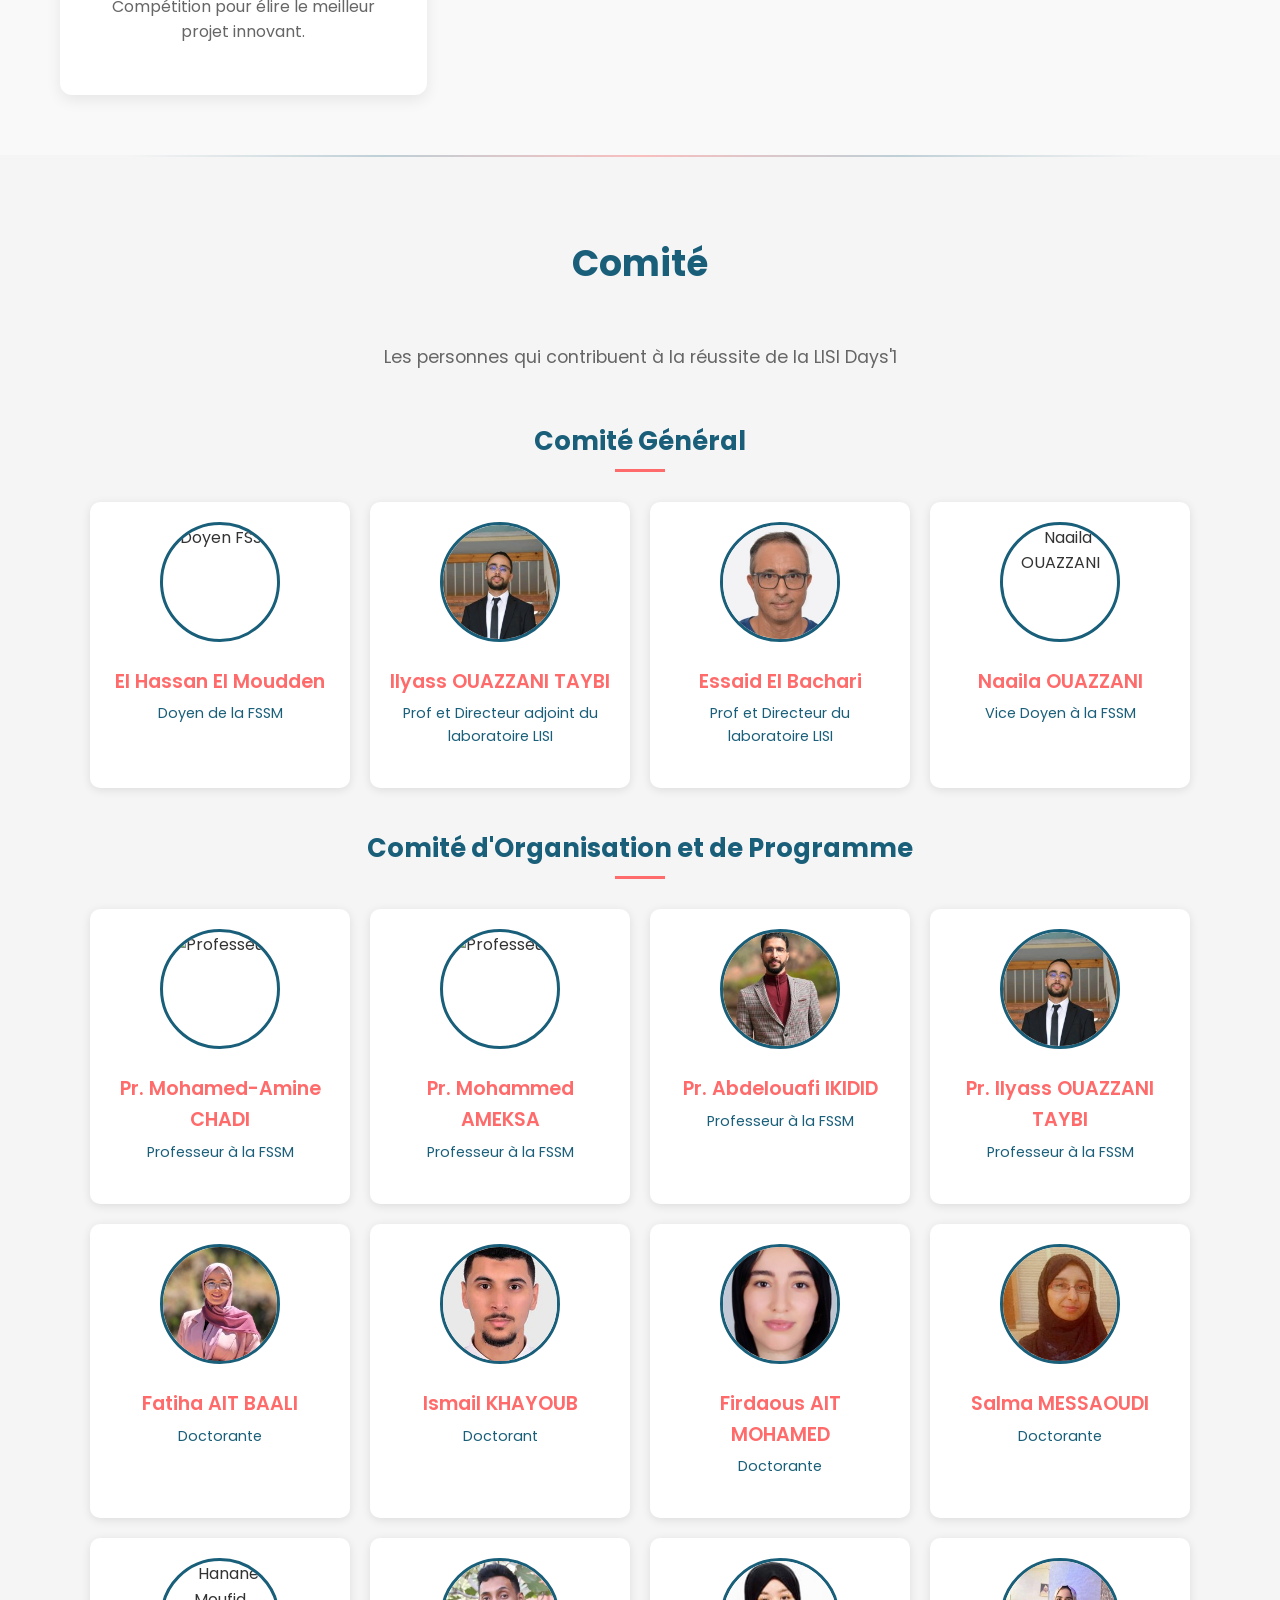
==== commit 0352ccb3: "change programm" ====
--- a/index.html
+++ b/index.html
@@ -861,6 +861,20 @@
               </div>
             </div>
           </div>
+          <!-- Doctorant 44b -->
+          <div class="speaker-card">
+            <div class="speaker-image-circle">
+              <img alt="BAGAYOKO Bakaye" src="assets/images/speaker/bagayoko.jpg" />
+            </div>
+            <div class="speaker-info">
+              <h3 class="speaker-talk-title">Transformer-based person search</h3>
+              <p class="speaker-name">BAGAYOKO Bakaye</p>
+              <div class="speaker-details">
+                <span><i class="fas fa-map-marker-alt"></i> Salle Séminaire 2</span>
+                <span><i class="fas fa-calendar-alt"></i> Mardi 21 Avril, 13h55 – 14h15</span>
+              </div>
+            </div>
+          </div>
           <!-- Doctorant 45 -->
           <div class="speaker-card">
             <div class="speaker-image-circle">
@@ -1254,6 +1268,15 @@
               </div>
               <div class="comite-info">
                 <h4 class="comite-name" style="color: #ff6b6b;">Pr. Jihad ZAHIR</h4>
+                <p class="comite-role" style="color: #1a5f7a;">Professeur à la FSSM</p>
+              </div>
+            </div>
+            <div class="comite-card">
+              <div class="comite-image-circle">
+                <img alt="Pr. Rachida Hannane" src="assets/images/speaker/Rachida-Hannane.png" />
+              </div>
+              <div class="comite-info">
+                <h4 class="comite-name" style="color: #ff6b6b;">Pr. Rachida HANNANE</h4>
                 <p class="comite-role" style="color: #1a5f7a;">Professeur à la FSSM</p>
               </div>
             </div>
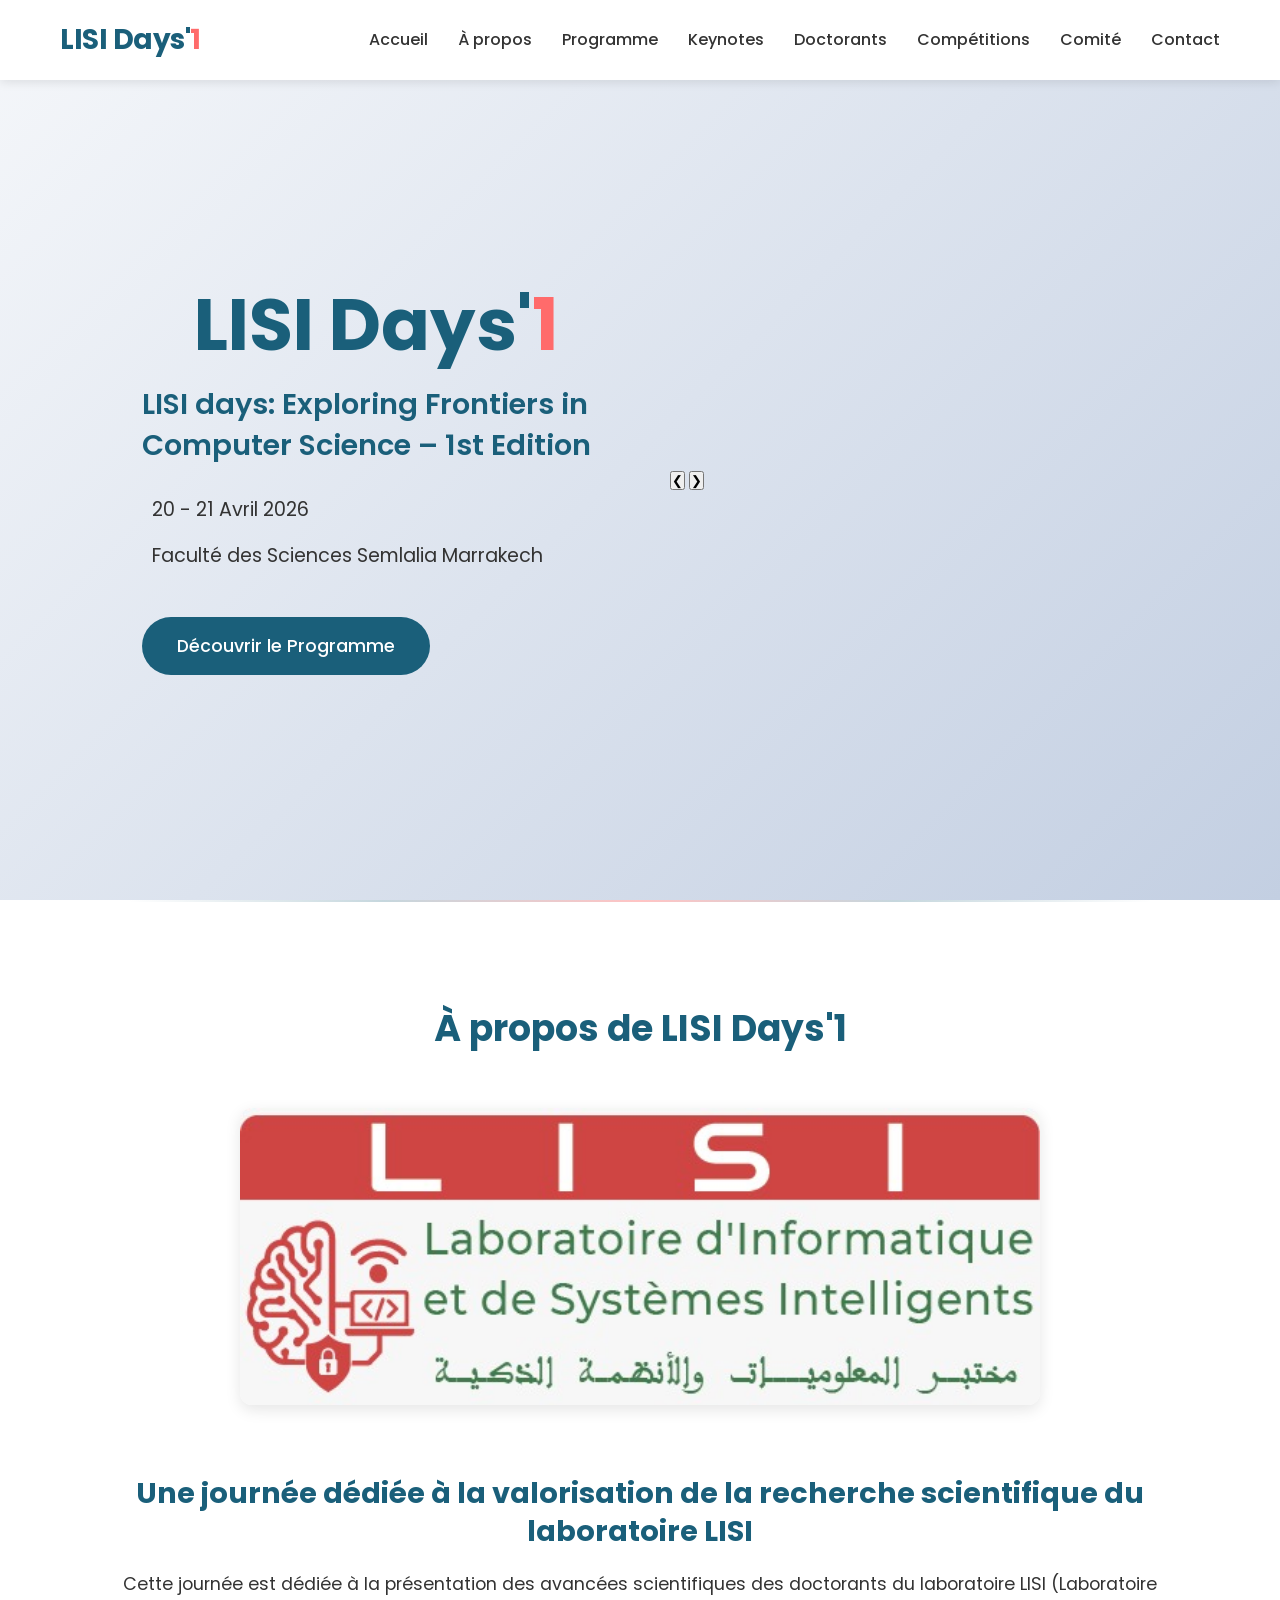
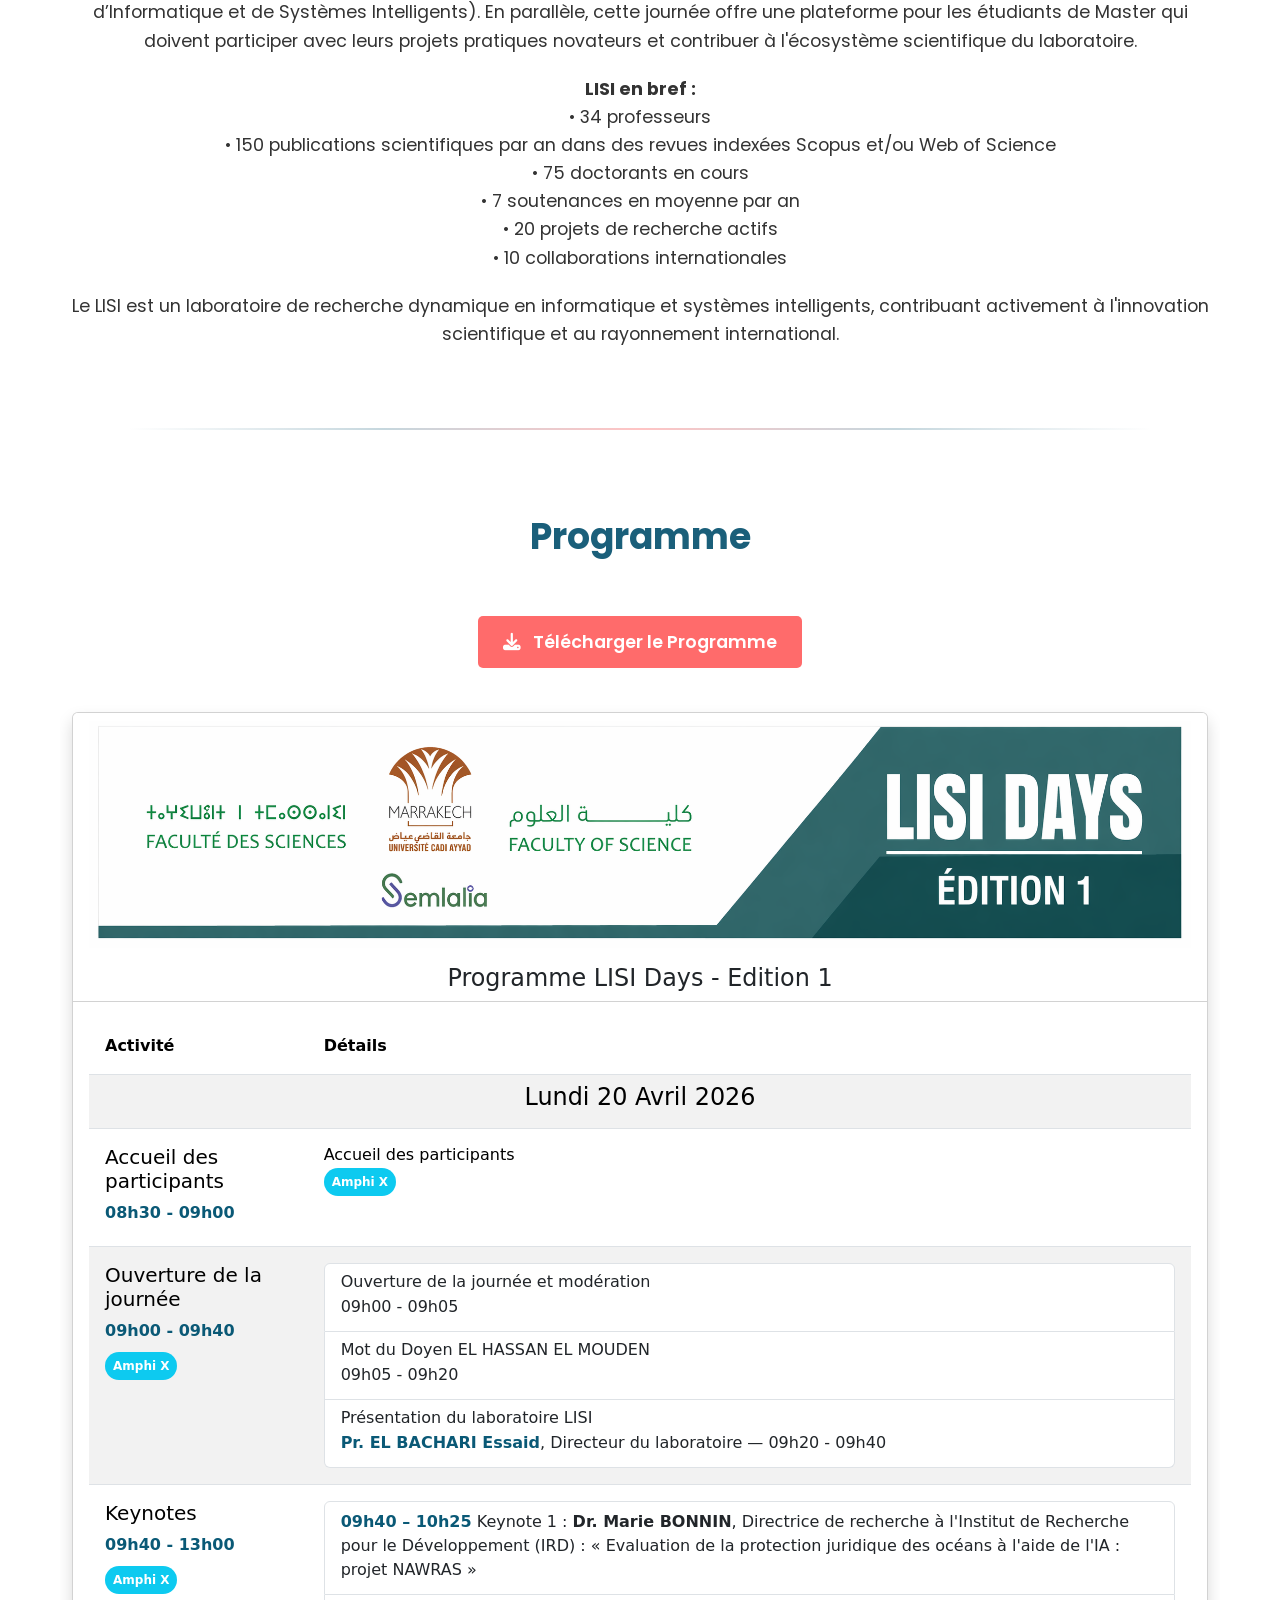
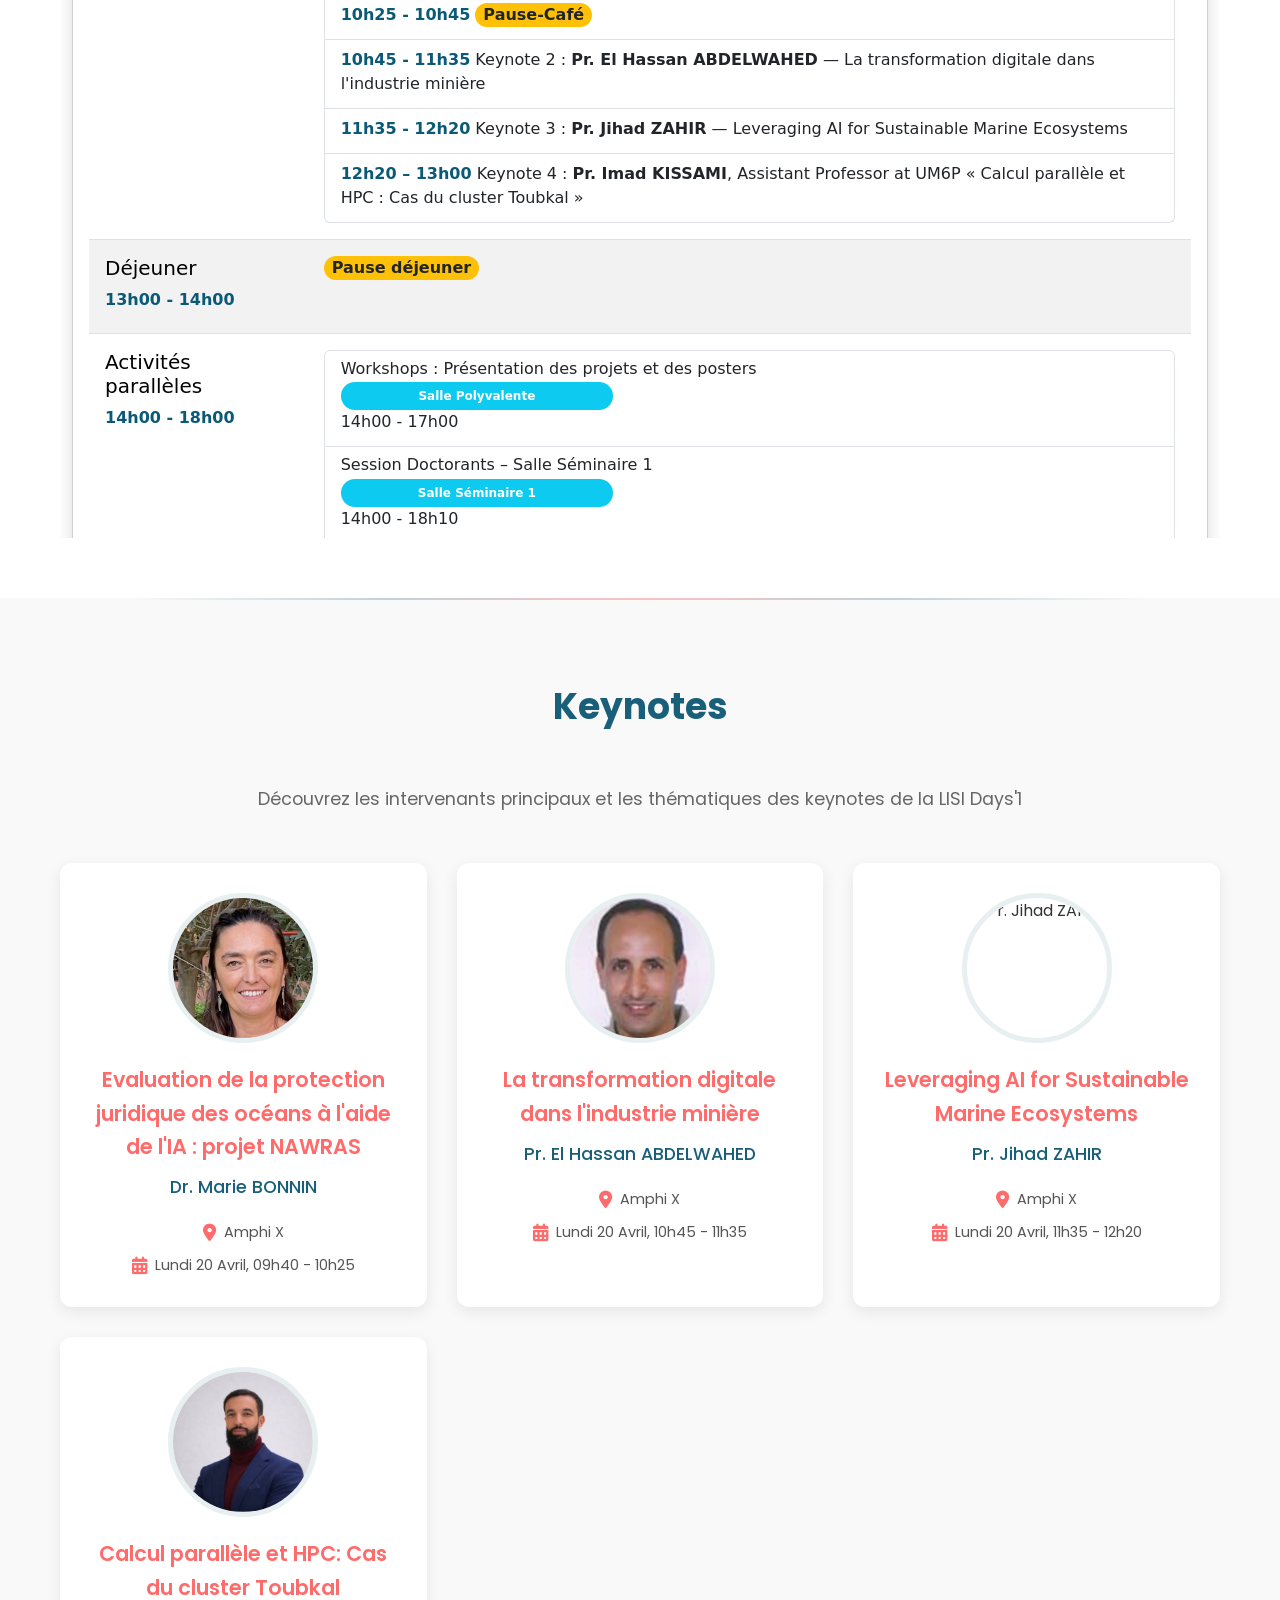
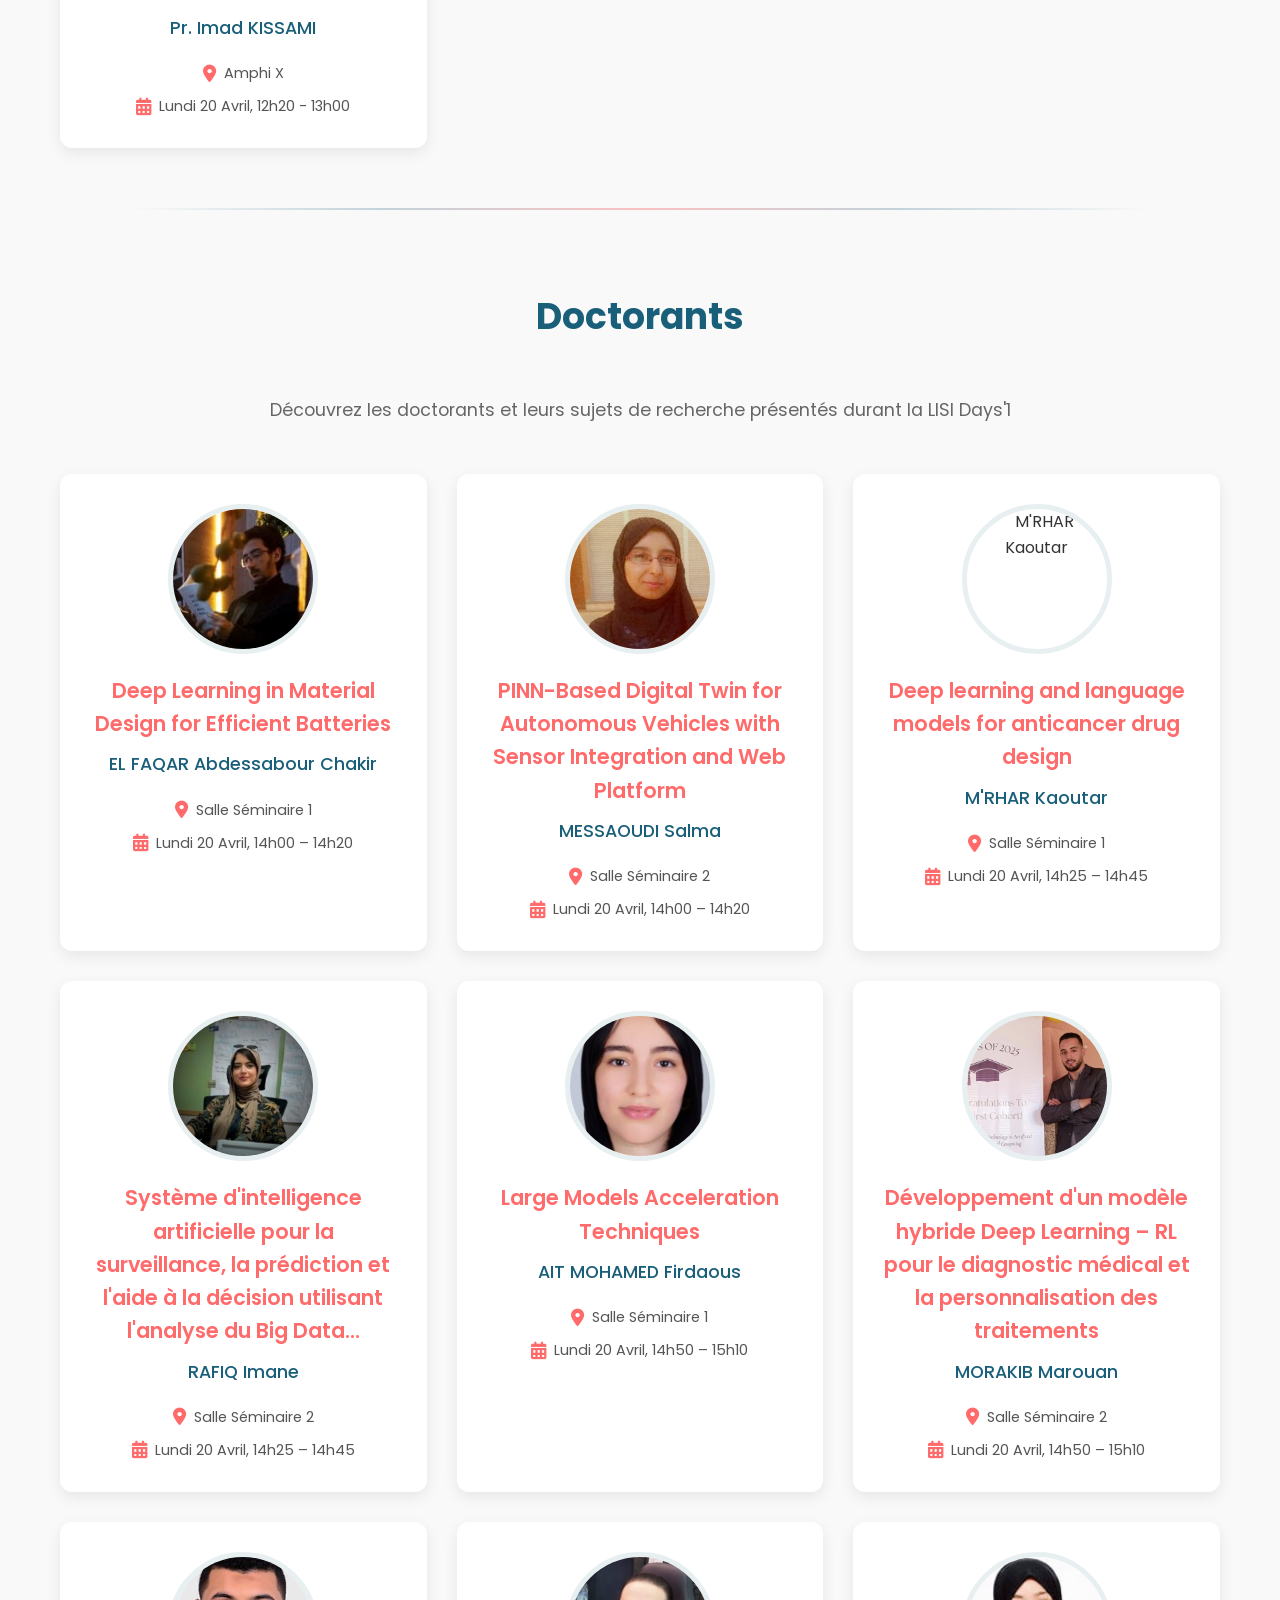
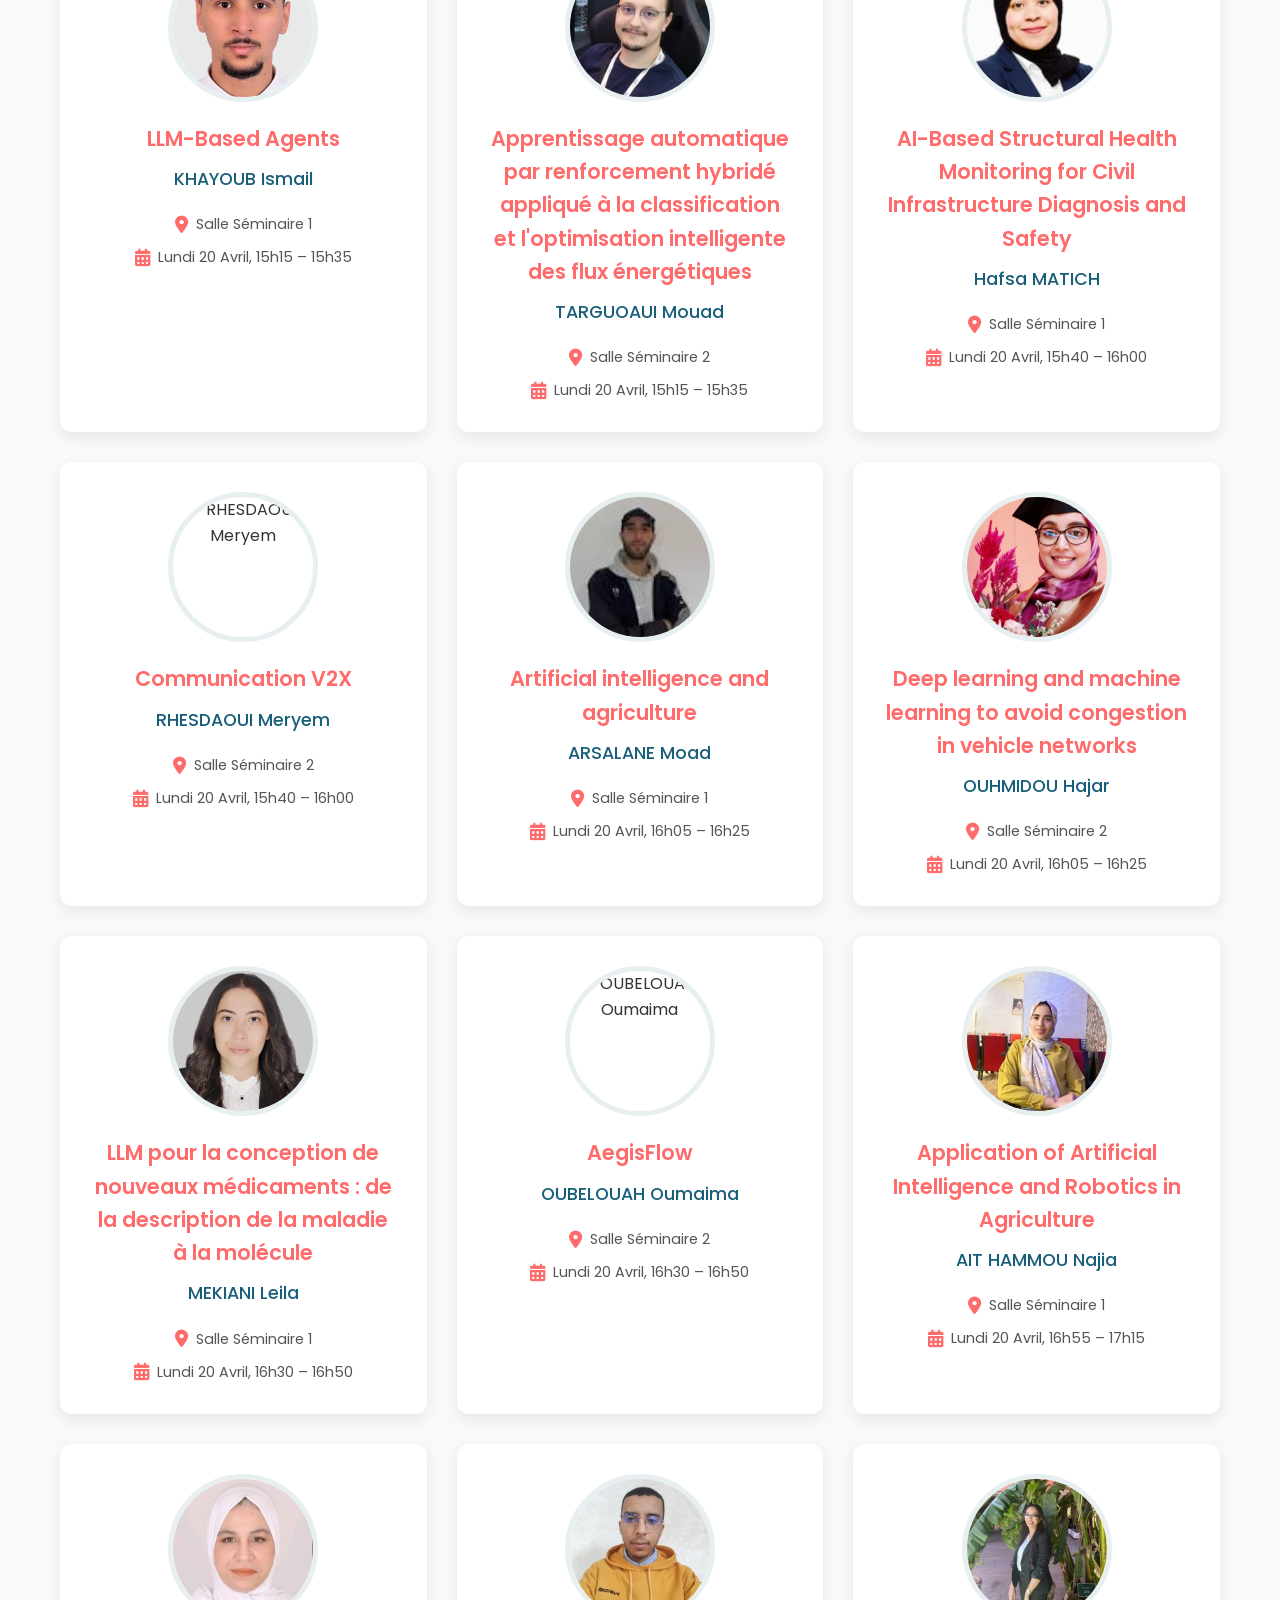
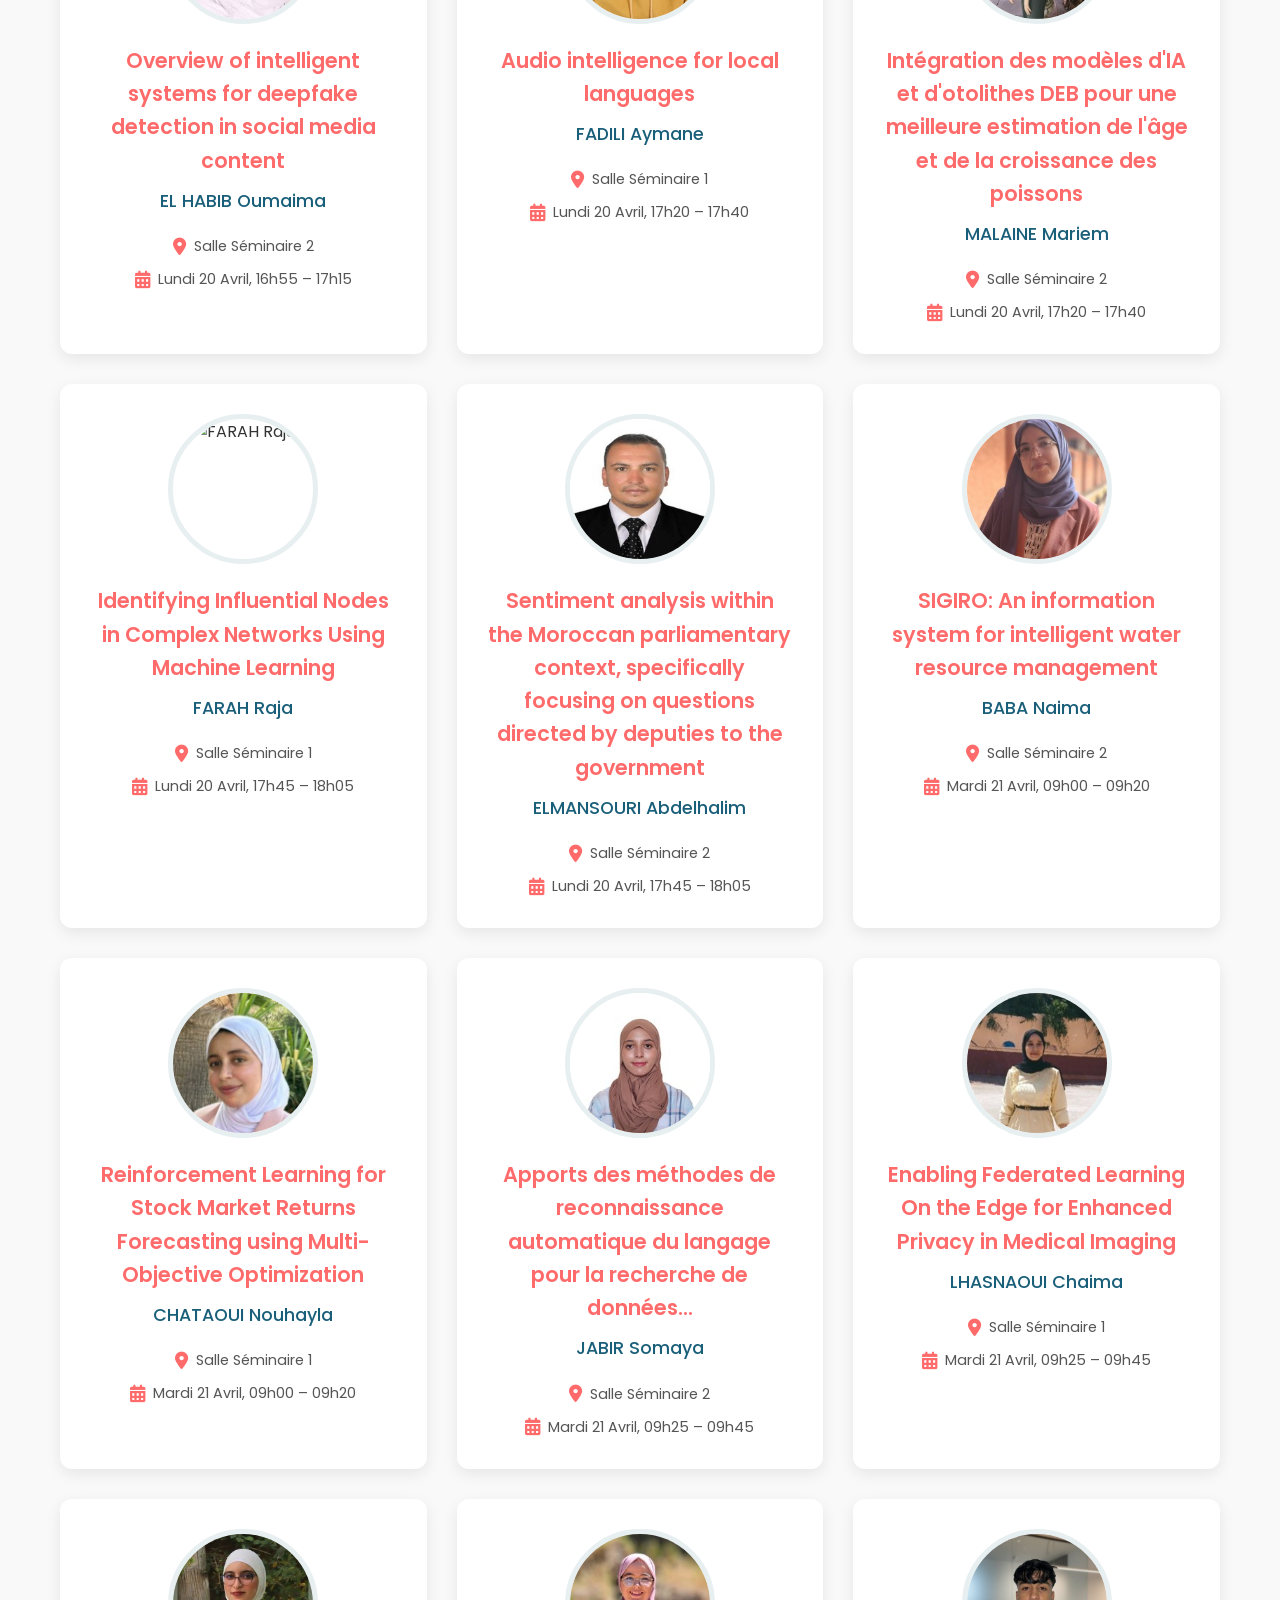
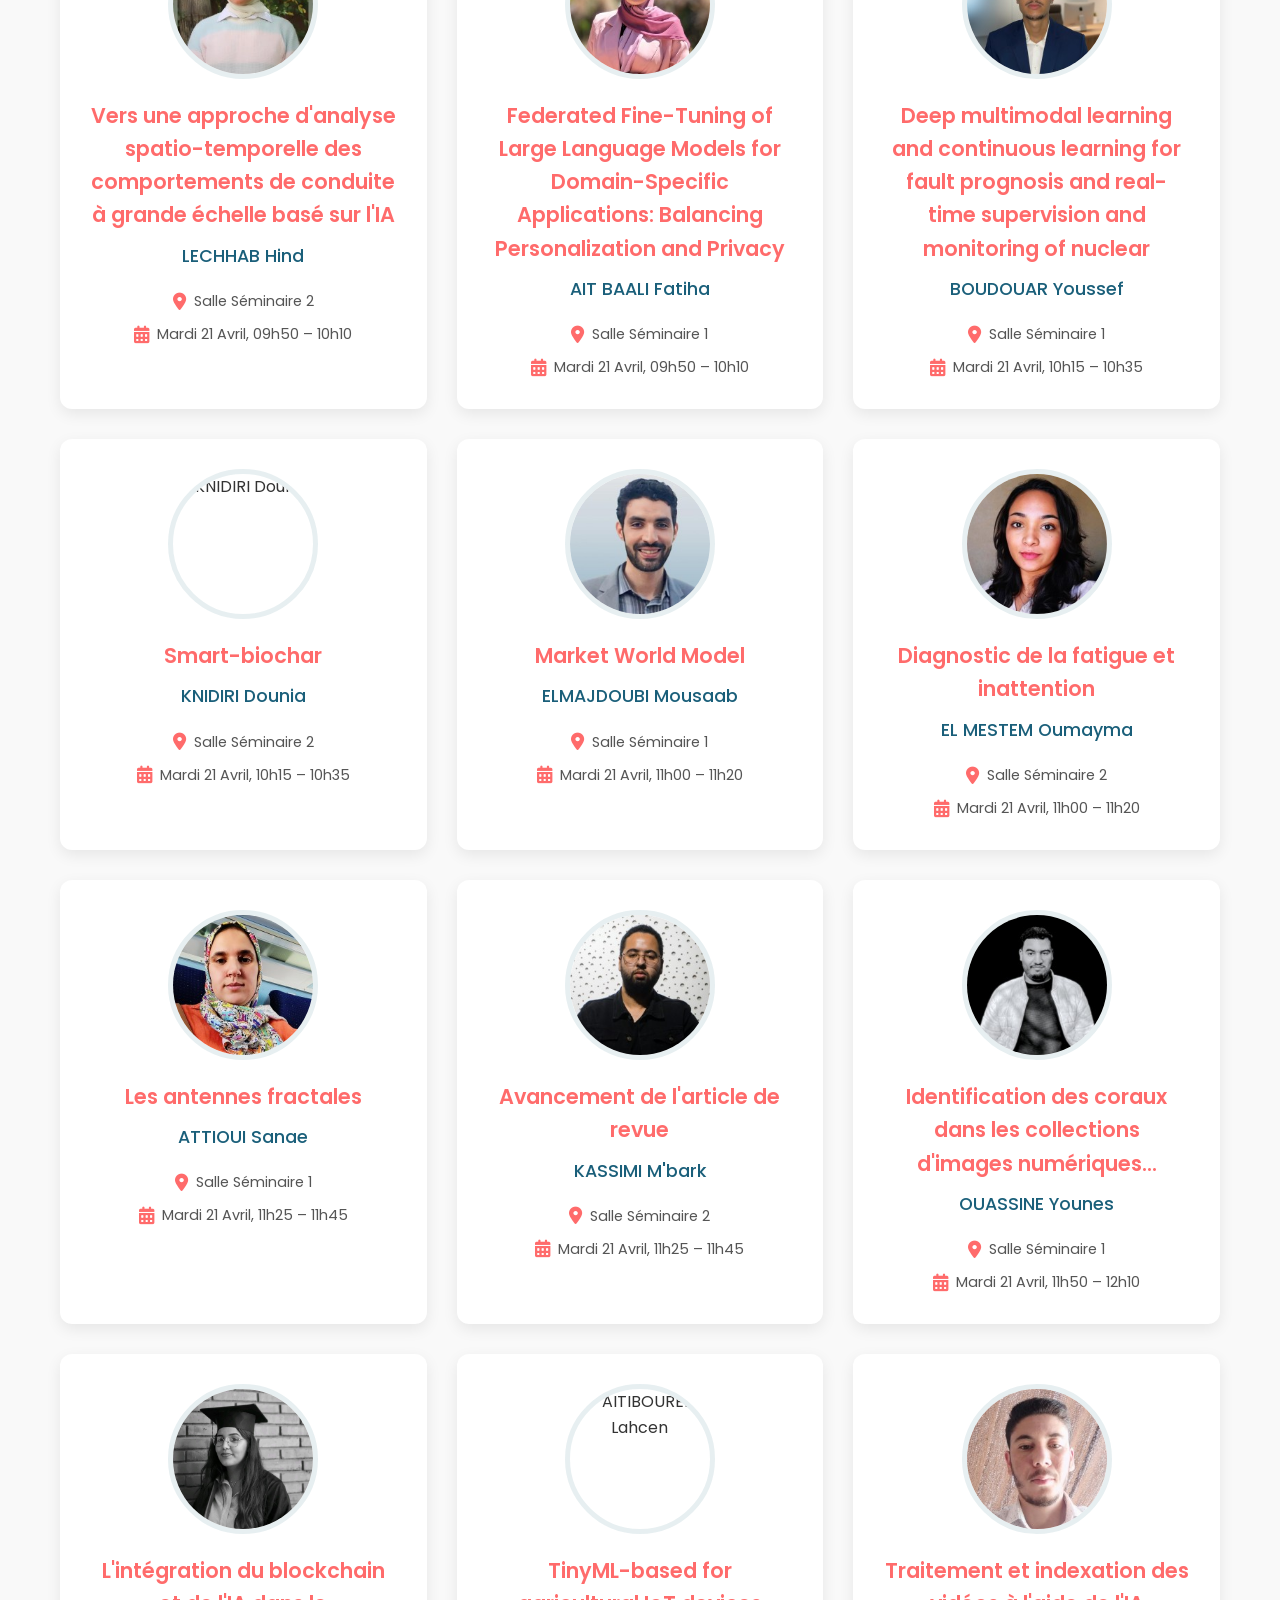
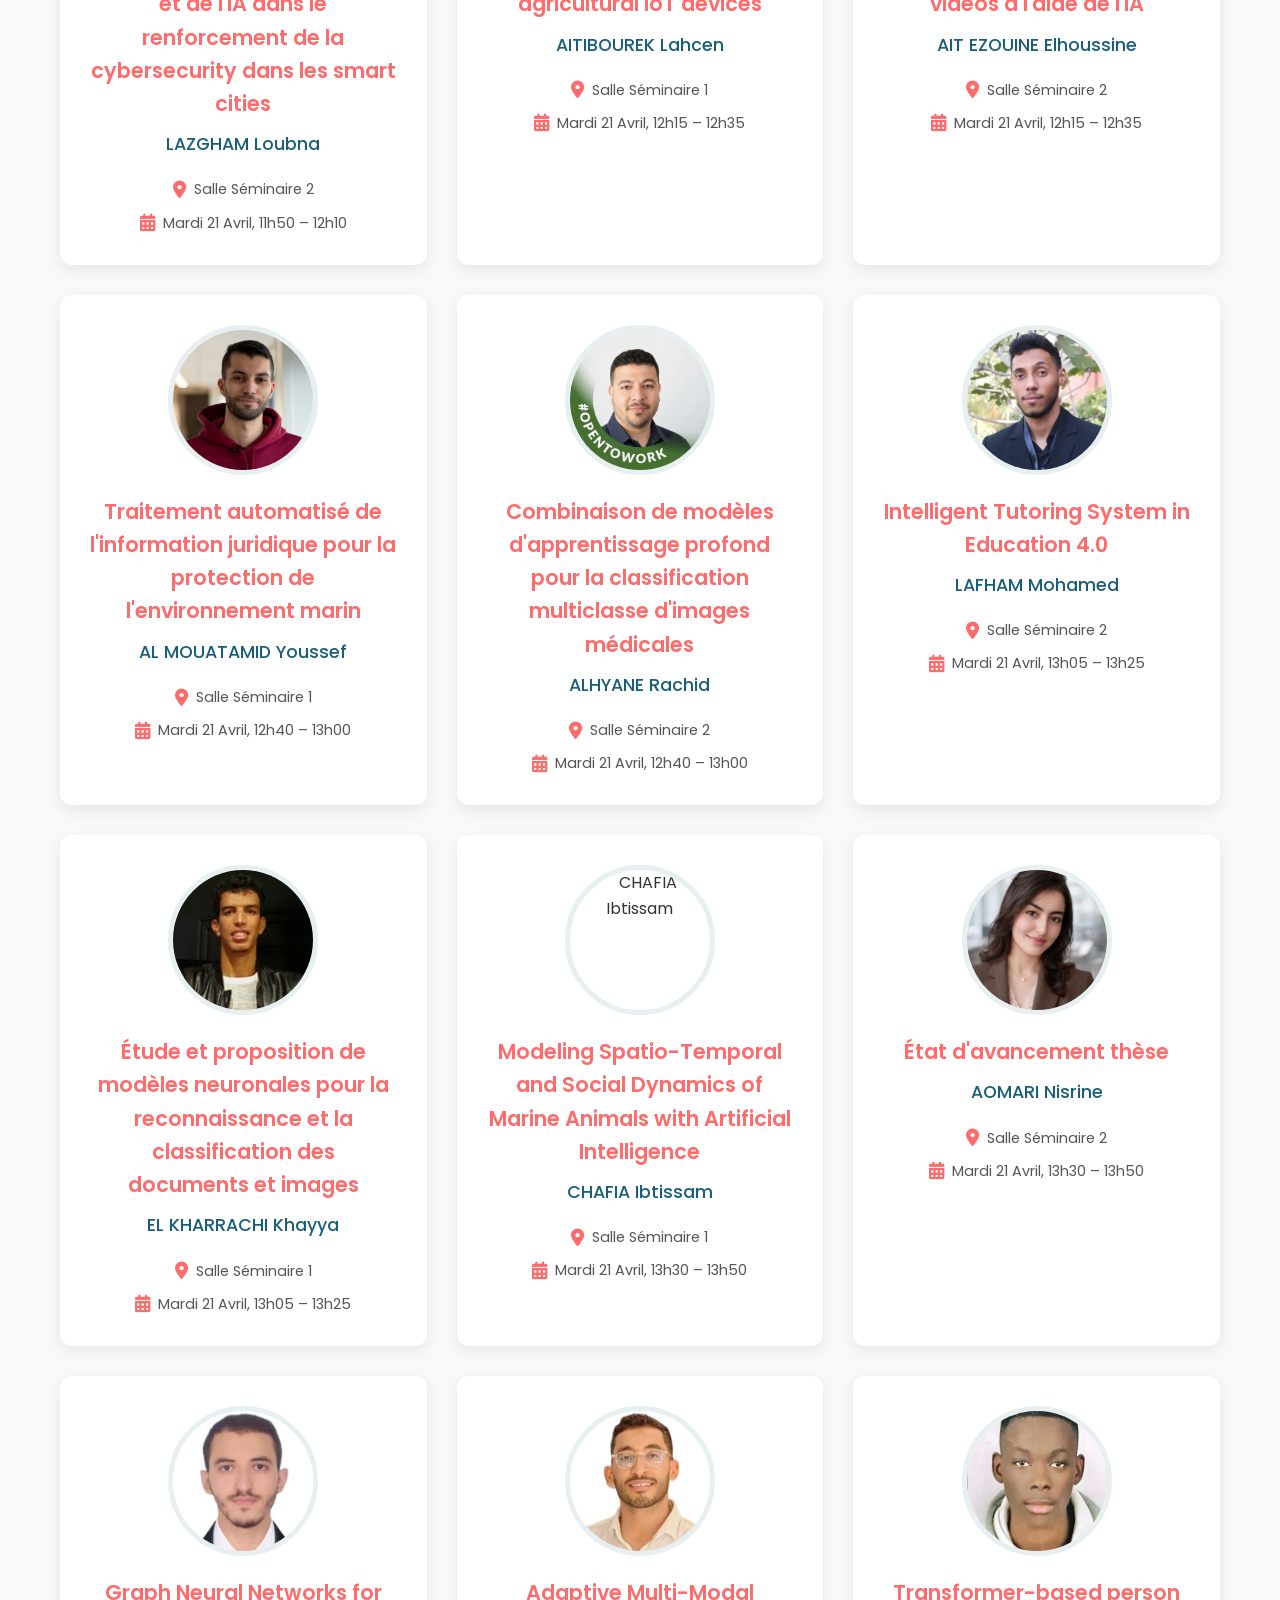
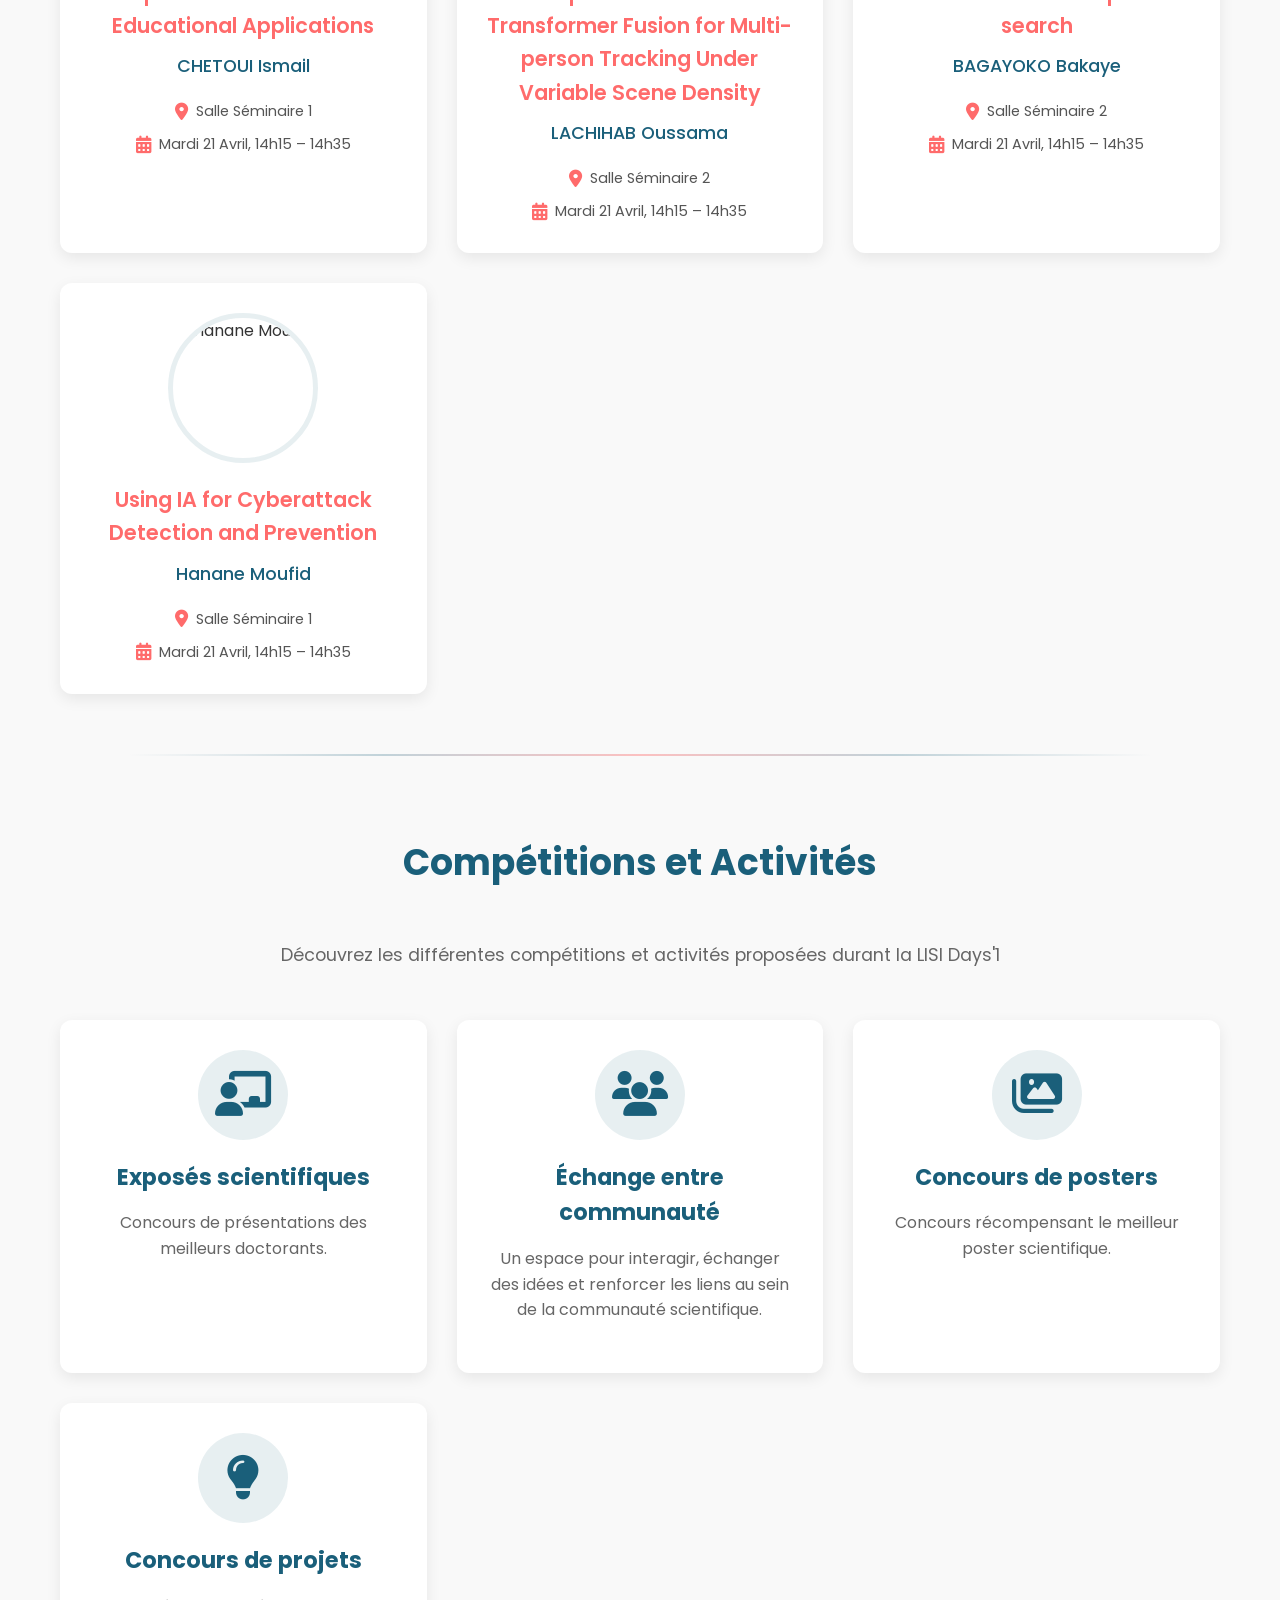
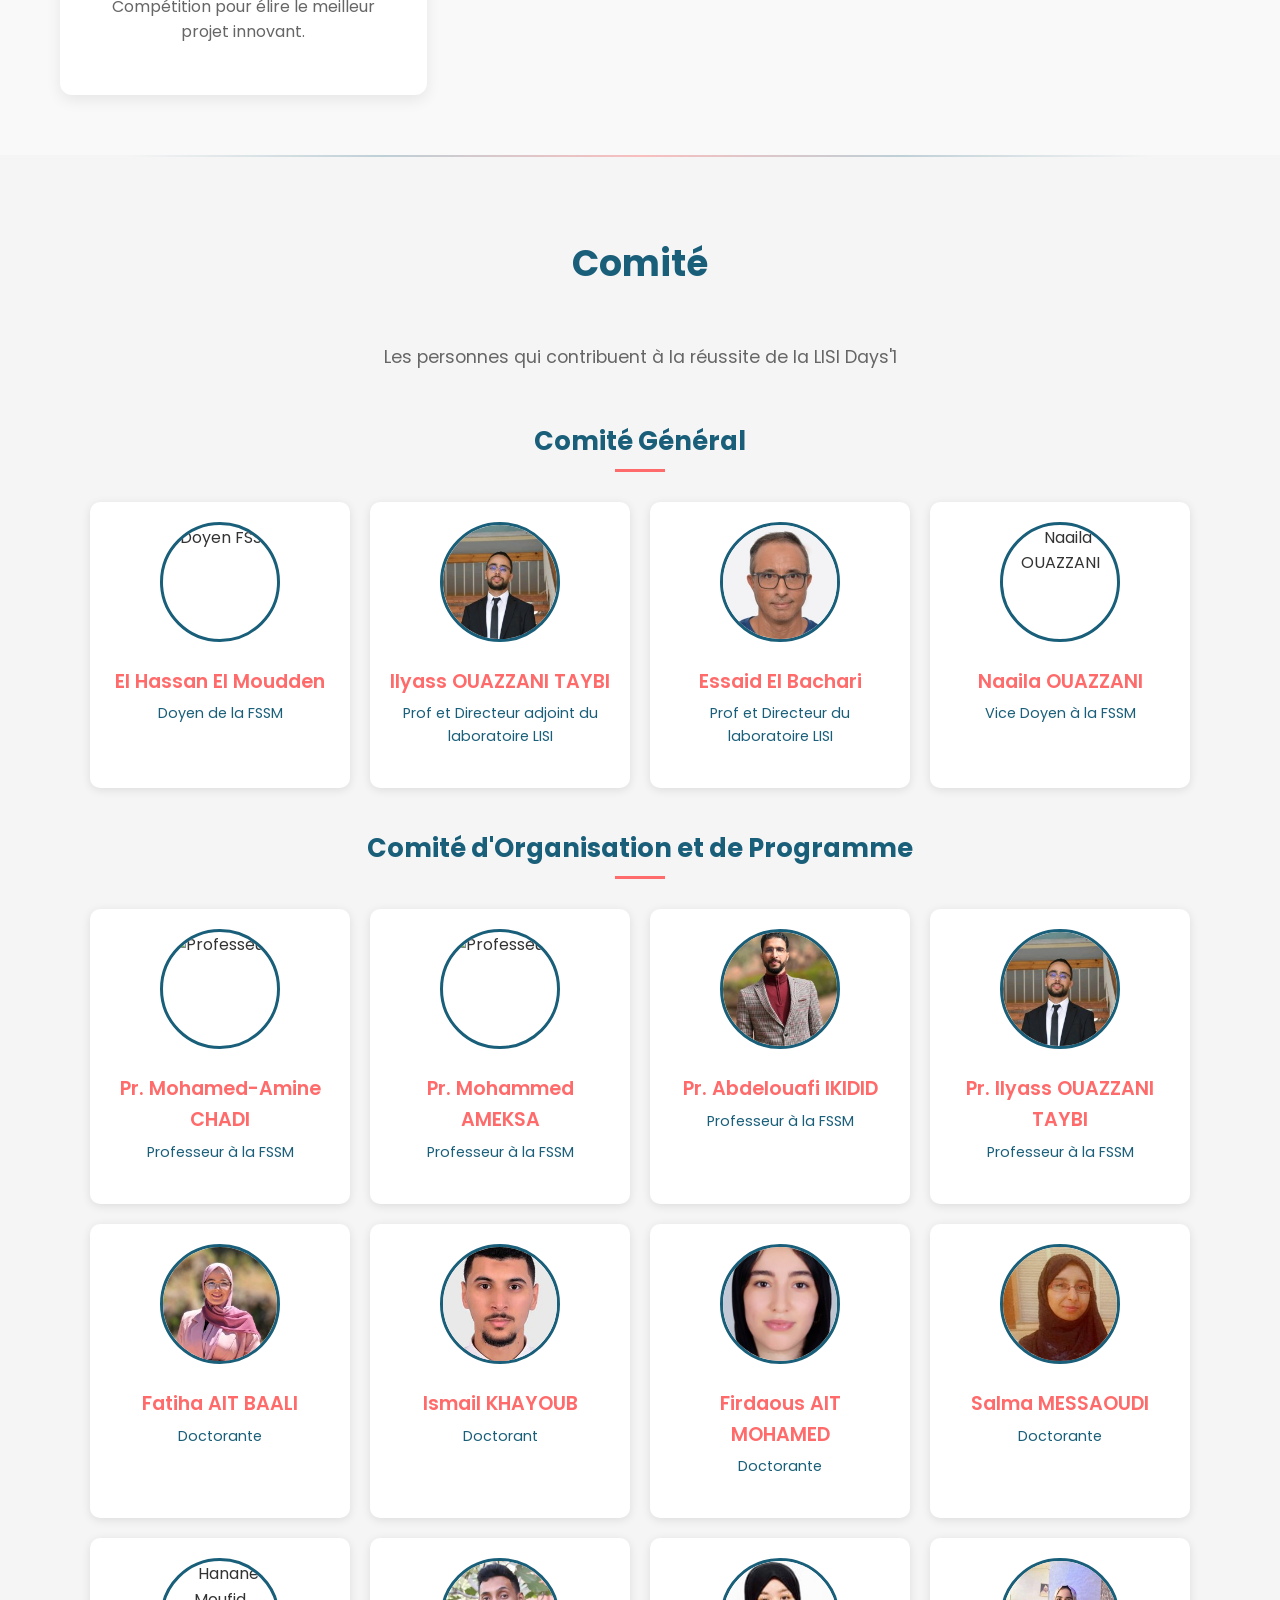
==== commit 4e428729: "change programe 2" ====
--- a/index.html
+++ b/index.html
@@ -641,7 +641,7 @@
               <p class="speaker-name">ELMAJDOUBI Mousaab</p>
               <div class="speaker-details">
                 <span><i class="fas fa-map-marker-alt"></i> Salle Séminaire 1</span>
-                <span><i class="fas fa-calendar-alt"></i> Mardi 21 Avril, 10h40 – 11h00</span>
+                <span><i class="fas fa-calendar-alt"></i> Mardi 21 Avril, 11h00 – 11h20</span>
               </div>
             </div>
           </div>
@@ -655,7 +655,7 @@
               <p class="speaker-name">EL MESTEM Oumayma</p>
               <div class="speaker-details">
                 <span><i class="fas fa-map-marker-alt"></i> Salle Séminaire 2</span>
-                <span><i class="fas fa-calendar-alt"></i> Mardi 21 Avril, 10h40 – 11h00</span>
+                <span><i class="fas fa-calendar-alt"></i> Mardi 21 Avril, 11h00 – 11h20</span>
               </div>
             </div>
           </div>
@@ -669,7 +669,7 @@
               <p class="speaker-name">ATTIOUI Sanae</p>
               <div class="speaker-details">
                 <span><i class="fas fa-map-marker-alt"></i> Salle Séminaire 1</span>
-                <span><i class="fas fa-calendar-alt"></i> Mardi 21 Avril, 11h05 – 11h25</span>
+                <span><i class="fas fa-calendar-alt"></i> Mardi 21 Avril, 11h25 – 11h45</span>
               </div>
             </div>
           </div>
@@ -683,7 +683,7 @@
               <p class="speaker-name">KASSIMI M'bark</p>
               <div class="speaker-details">
                 <span><i class="fas fa-map-marker-alt"></i> Salle Séminaire 2</span>
-                <span><i class="fas fa-calendar-alt"></i> Mardi 21 Avril, 11h05 – 11h25</span>
+                <span><i class="fas fa-calendar-alt"></i> Mardi 21 Avril, 11h25 – 11h45</span>
               </div>
             </div>
           </div>
@@ -697,7 +697,7 @@
               <p class="speaker-name">OUASSINE Younes</p>
               <div class="speaker-details">
                 <span><i class="fas fa-map-marker-alt"></i> Salle Séminaire 1</span>
-                <span><i class="fas fa-calendar-alt"></i> Mardi 21 Avril, 11h30 – 11h50</span>
+                <span><i class="fas fa-calendar-alt"></i> Mardi 21 Avril, 11h50 – 12h10</span>
               </div>
             </div>
           </div>
@@ -712,7 +712,7 @@
               <p class="speaker-name">LAZGHAM Loubna</p>
               <div class="speaker-details">
                 <span><i class="fas fa-map-marker-alt"></i> Salle Séminaire 2</span>
-                <span><i class="fas fa-calendar-alt"></i> Mardi 21 Avril, 11h30 – 11h50</span>
+                <span><i class="fas fa-calendar-alt"></i> Mardi 21 Avril, 11h50 – 12h10</span>
               </div>
             </div>
           </div>
@@ -726,7 +726,7 @@
               <p class="speaker-name">AITIBOUREK Lahcen</p>
               <div class="speaker-details">
                 <span><i class="fas fa-map-marker-alt"></i> Salle Séminaire 1</span>
-                <span><i class="fas fa-calendar-alt"></i> Mardi 21 Avril, 11h55 – 12h15</span>
+                <span><i class="fas fa-calendar-alt"></i> Mardi 21 Avril, 12h15 – 12h35</span>
               </div>
             </div>
           </div>
@@ -740,7 +740,7 @@
               <p class="speaker-name">AIT EZOUINE Elhoussine</p>
               <div class="speaker-details">
                 <span><i class="fas fa-map-marker-alt"></i> Salle Séminaire 2</span>
-                <span><i class="fas fa-calendar-alt"></i> Mardi 21 Avril, 11h55 – 12h15</span>
+                <span><i class="fas fa-calendar-alt"></i> Mardi 21 Avril, 12h15 – 12h35</span>
               </div>
             </div>
           </div>
@@ -755,7 +755,7 @@
               <p class="speaker-name">AL MOUATAMID Youssef</p>
               <div class="speaker-details">
                 <span><i class="fas fa-map-marker-alt"></i> Salle Séminaire 1</span>
-                <span><i class="fas fa-calendar-alt"></i> Mardi 21 Avril, 12h20 – 12h40</span>
+                <span><i class="fas fa-calendar-alt"></i> Mardi 21 Avril, 12h40 – 13h00</span>
               </div>
             </div>
           </div>
@@ -770,7 +770,7 @@
               <p class="speaker-name">ALHYANE Rachid</p>
               <div class="speaker-details">
                 <span><i class="fas fa-map-marker-alt"></i> Salle Séminaire 2</span>
-                <span><i class="fas fa-calendar-alt"></i> Mardi 21 Avril, 12h20 – 12h40</span>
+                <span><i class="fas fa-calendar-alt"></i> Mardi 21 Avril, 12h40 – 13h00</span>
               </div>
             </div>
           </div>
@@ -784,7 +784,7 @@
               <p class="speaker-name">LAFHAM Mohamed</p>
               <div class="speaker-details">
                 <span><i class="fas fa-map-marker-alt"></i> Salle Séminaire 2</span>
-                <span><i class="fas fa-calendar-alt"></i> Mardi 21 Avril, 12h45 – 13h05</span>
+                <span><i class="fas fa-calendar-alt"></i> Mardi 21 Avril, 13h05 – 13h25</span>
               </div>
             </div>
           </div>
@@ -799,7 +799,7 @@
               <p class="speaker-name">EL KHARRACHI Khayya</p>
               <div class="speaker-details">
                 <span><i class="fas fa-map-marker-alt"></i> Salle Séminaire 1</span>
-                <span><i class="fas fa-calendar-alt"></i> Mardi 21 Avril, 12h45 – 13h05</span>
+                <span><i class="fas fa-calendar-alt"></i> Mardi 21 Avril, 13h05 – 13h25</span>
               </div>
             </div>
           </div>
@@ -814,7 +814,7 @@
               <p class="speaker-name">CHAFIA Ibtissam</p>
               <div class="speaker-details">
                 <span><i class="fas fa-map-marker-alt"></i> Salle Séminaire 1</span>
-                <span><i class="fas fa-calendar-alt"></i> Mardi 21 Avril, 13h10 – 13h30</span>
+                <span><i class="fas fa-calendar-alt"></i> Mardi 21 Avril, 13h30 – 13h50</span>
               </div>
             </div>
           </div>
@@ -828,7 +828,7 @@
               <p class="speaker-name">AOMARI Nisrine</p>
               <div class="speaker-details">
                 <span><i class="fas fa-map-marker-alt"></i> Salle Séminaire 2</span>
-                <span><i class="fas fa-calendar-alt"></i> Mardi 21 Avril, 13h10 – 13h30</span>
+                <span><i class="fas fa-calendar-alt"></i> Mardi 21 Avril, 13h30 – 13h50</span>
               </div>
             </div>
           </div>
@@ -842,7 +842,7 @@
               <p class="speaker-name">CHETOUI Ismail</p>
               <div class="speaker-details">
                 <span><i class="fas fa-map-marker-alt"></i> Salle Séminaire 1</span>
-                <span><i class="fas fa-calendar-alt"></i> Mardi 21 Avril, 13h35 – 13h55</span>
+                <span><i class="fas fa-calendar-alt"></i> Mardi 21 Avril, 14h15 – 14h35</span>
               </div>
             </div>
           </div>
@@ -857,7 +857,7 @@
               <p class="speaker-name">LACHIHAB Oussama</p>
               <div class="speaker-details">
                 <span><i class="fas fa-map-marker-alt"></i> Salle Séminaire 2</span>
-                <span><i class="fas fa-calendar-alt"></i> Mardi 21 Avril, 13h35 – 13h55</span>
+                <span><i class="fas fa-calendar-alt"></i> Mardi 21 Avril, 14h15 – 14h35</span>
               </div>
             </div>
           </div>
@@ -871,7 +871,7 @@
               <p class="speaker-name">BAGAYOKO Bakaye</p>
               <div class="speaker-details">
                 <span><i class="fas fa-map-marker-alt"></i> Salle Séminaire 2</span>
-                <span><i class="fas fa-calendar-alt"></i> Mardi 21 Avril, 13h55 – 14h15</span>
+                <span><i class="fas fa-calendar-alt"></i> Mardi 21 Avril, 14h15 – 14h35</span>
               </div>
             </div>
           </div>
@@ -885,7 +885,7 @@
               <p class="speaker-name">Hanane Moufid</p>
               <div class="speaker-details">
                 <span><i class="fas fa-map-marker-alt"></i> Salle Séminaire 1</span>
-                <span><i class="fas fa-calendar-alt"></i> Mardi 21 Avril, 13h55 – 14h15</span>
+                <span><i class="fas fa-calendar-alt"></i> Mardi 21 Avril, 14h15 – 14h35</span>
               </div>
             </div>
           </div>
